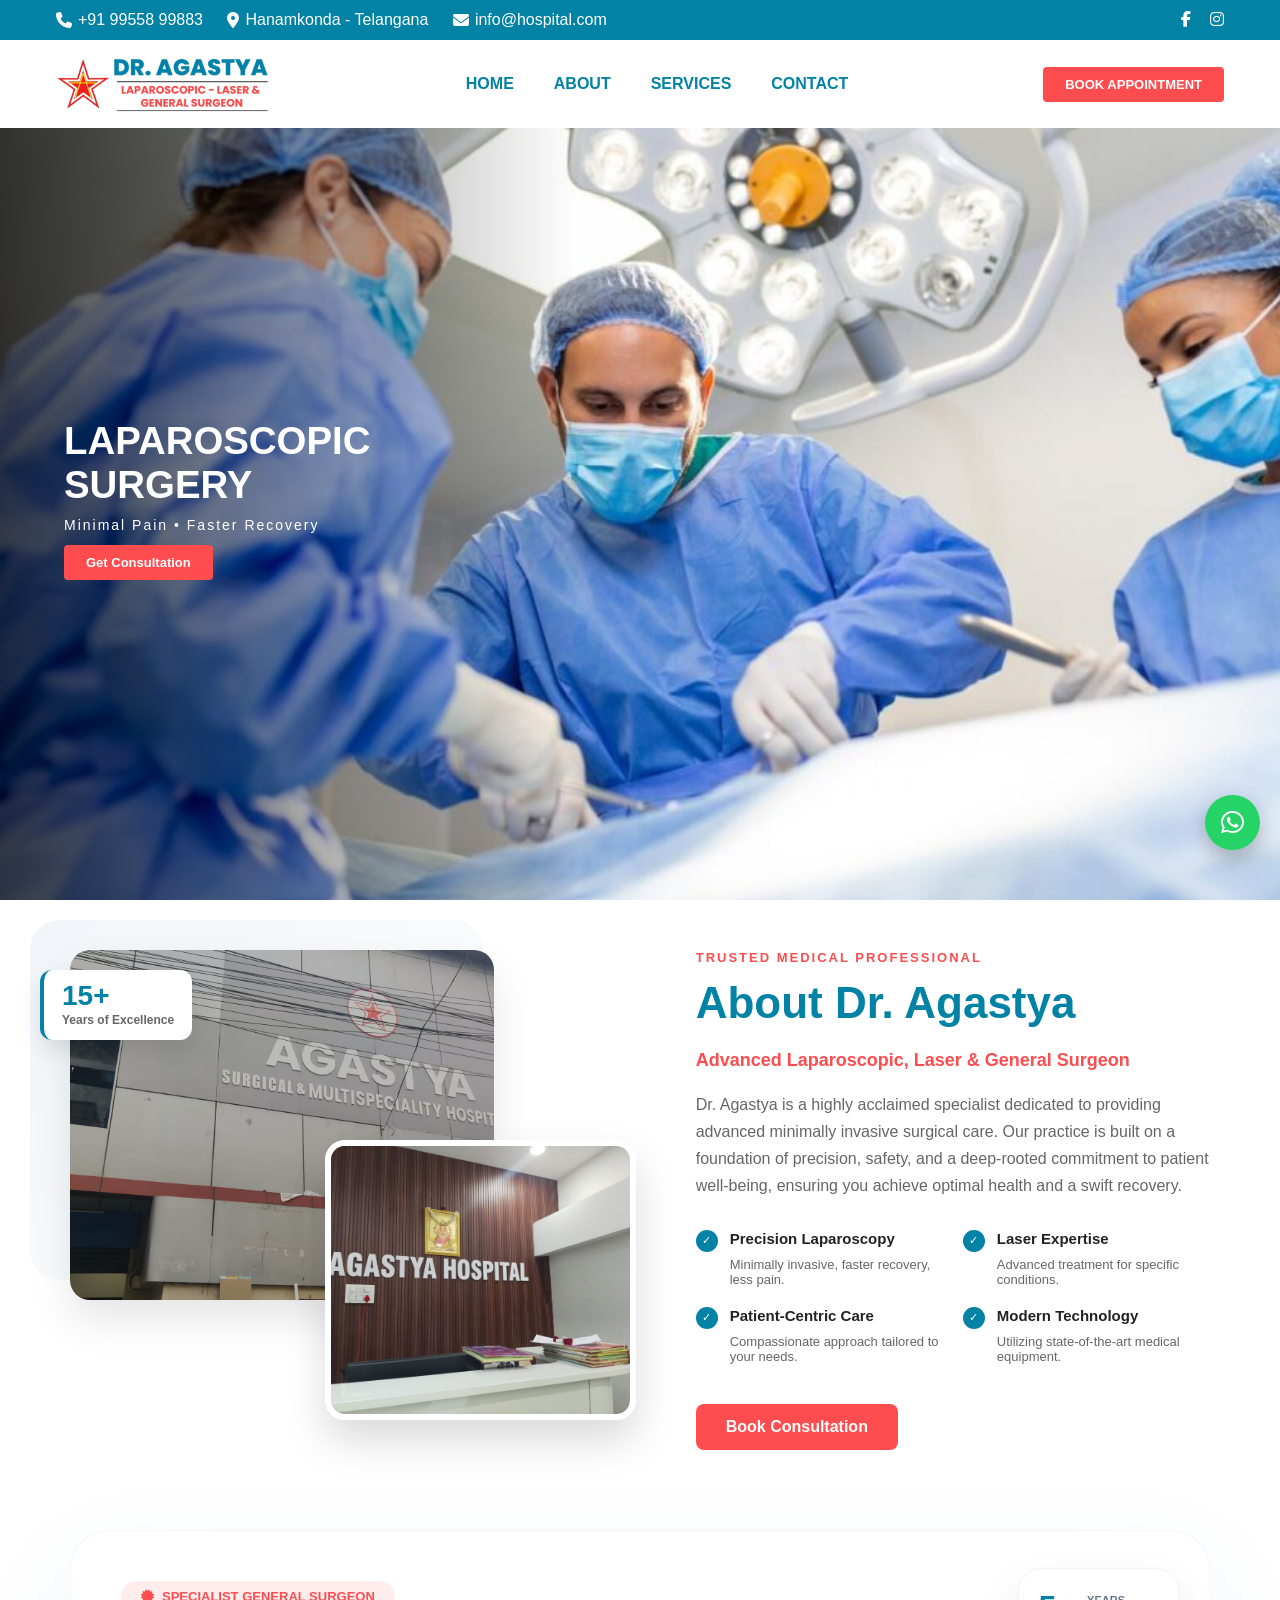
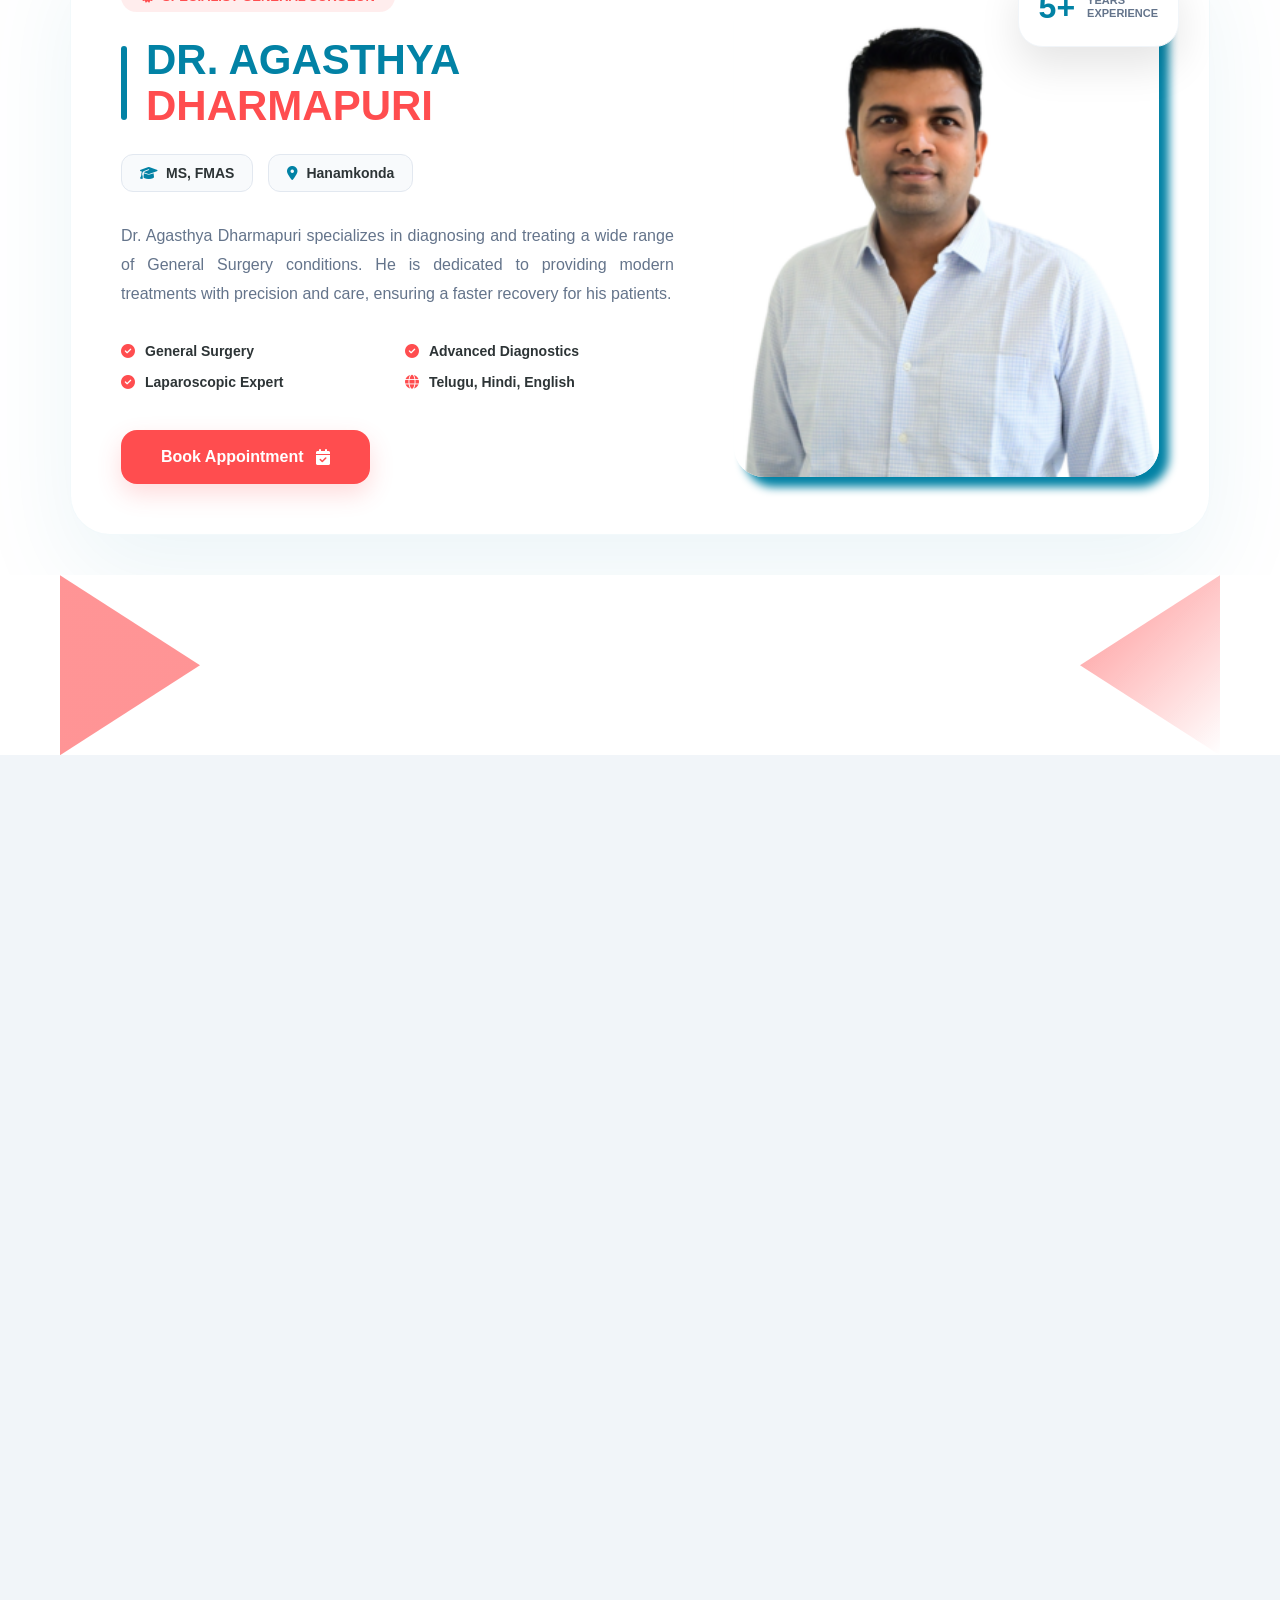
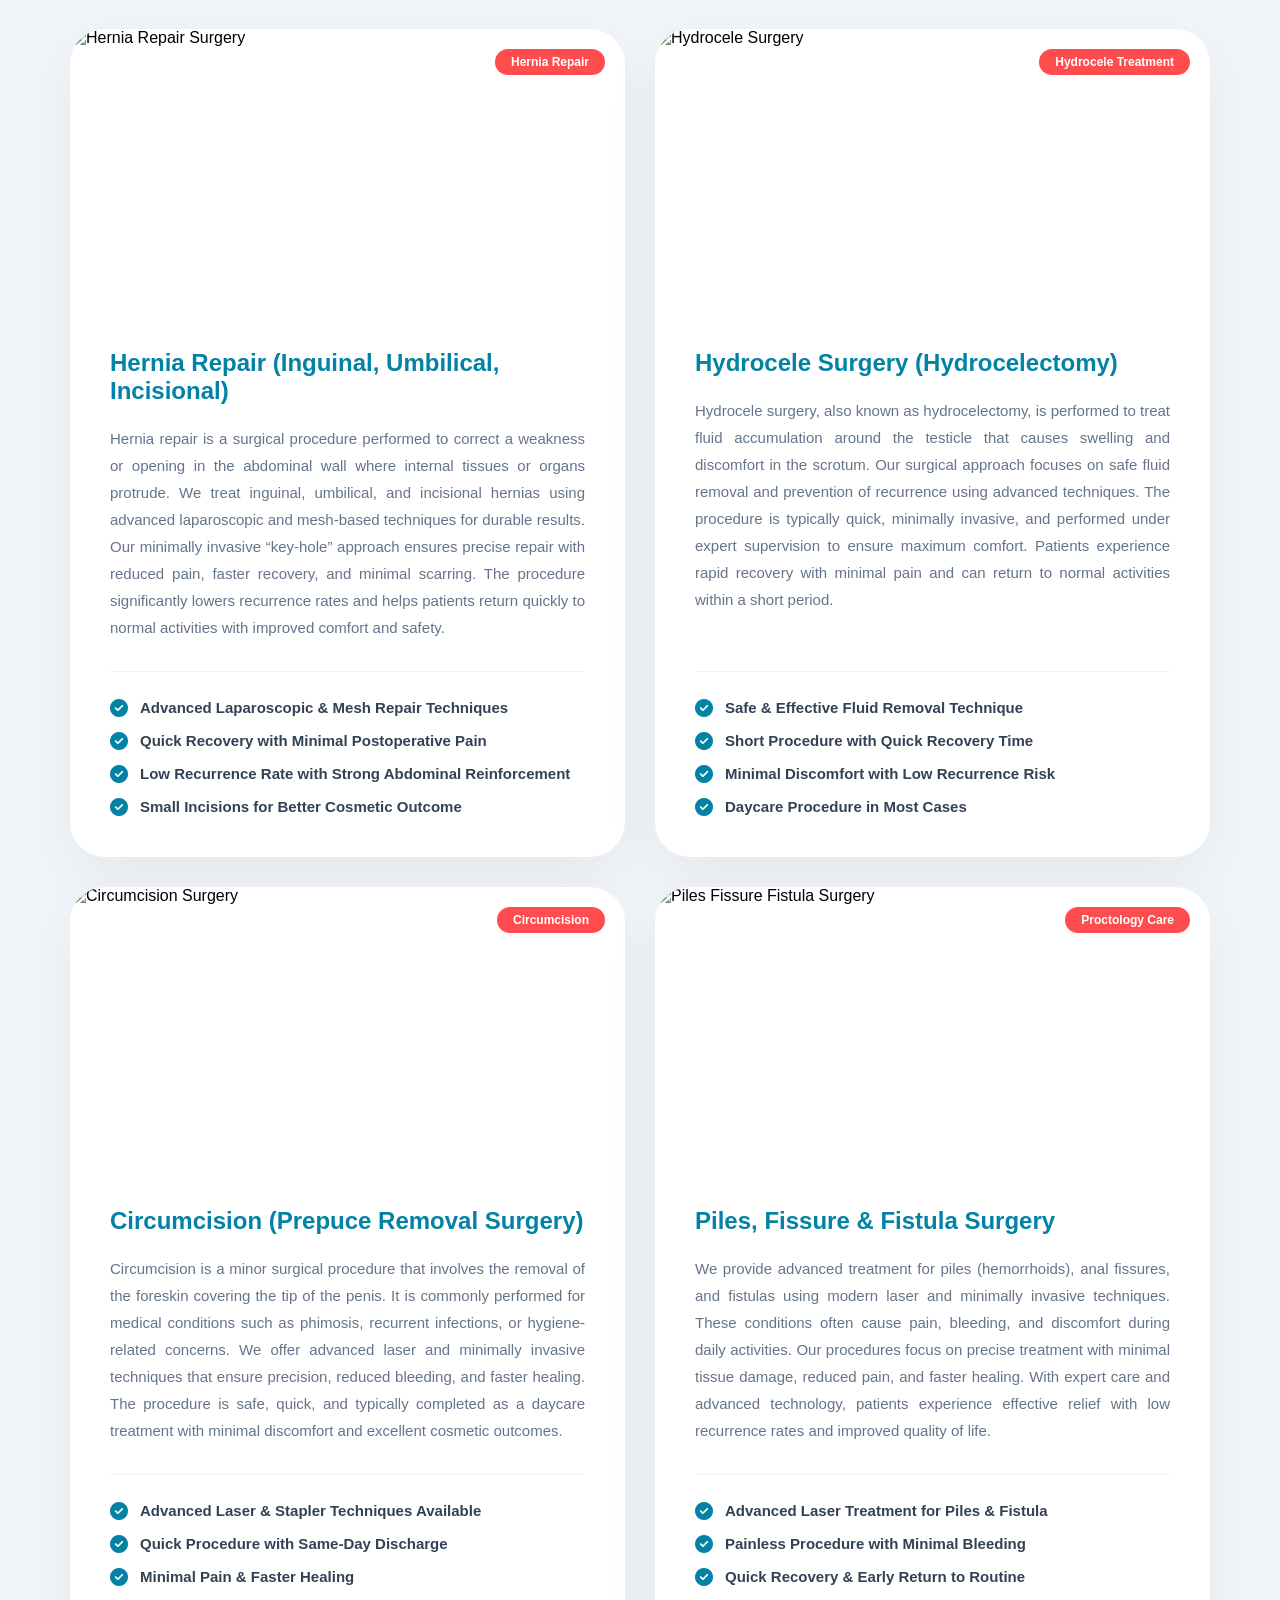
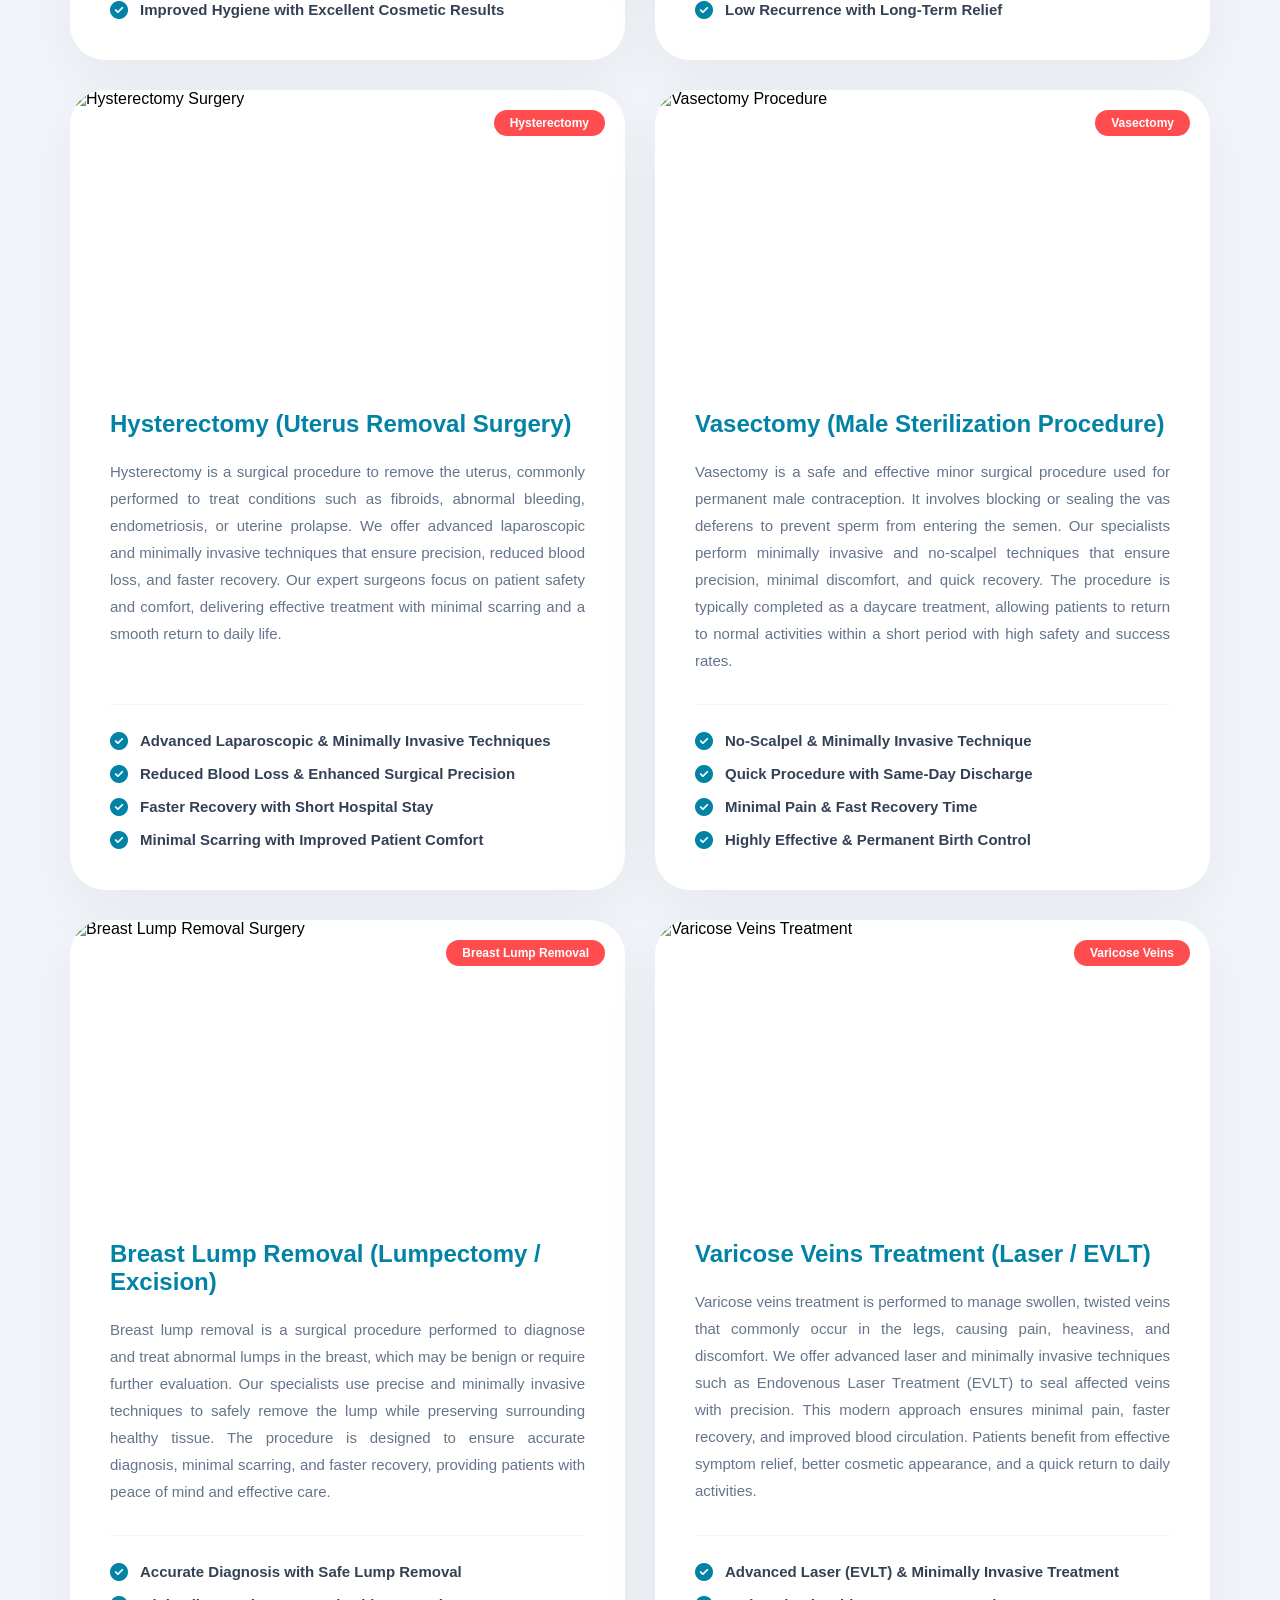
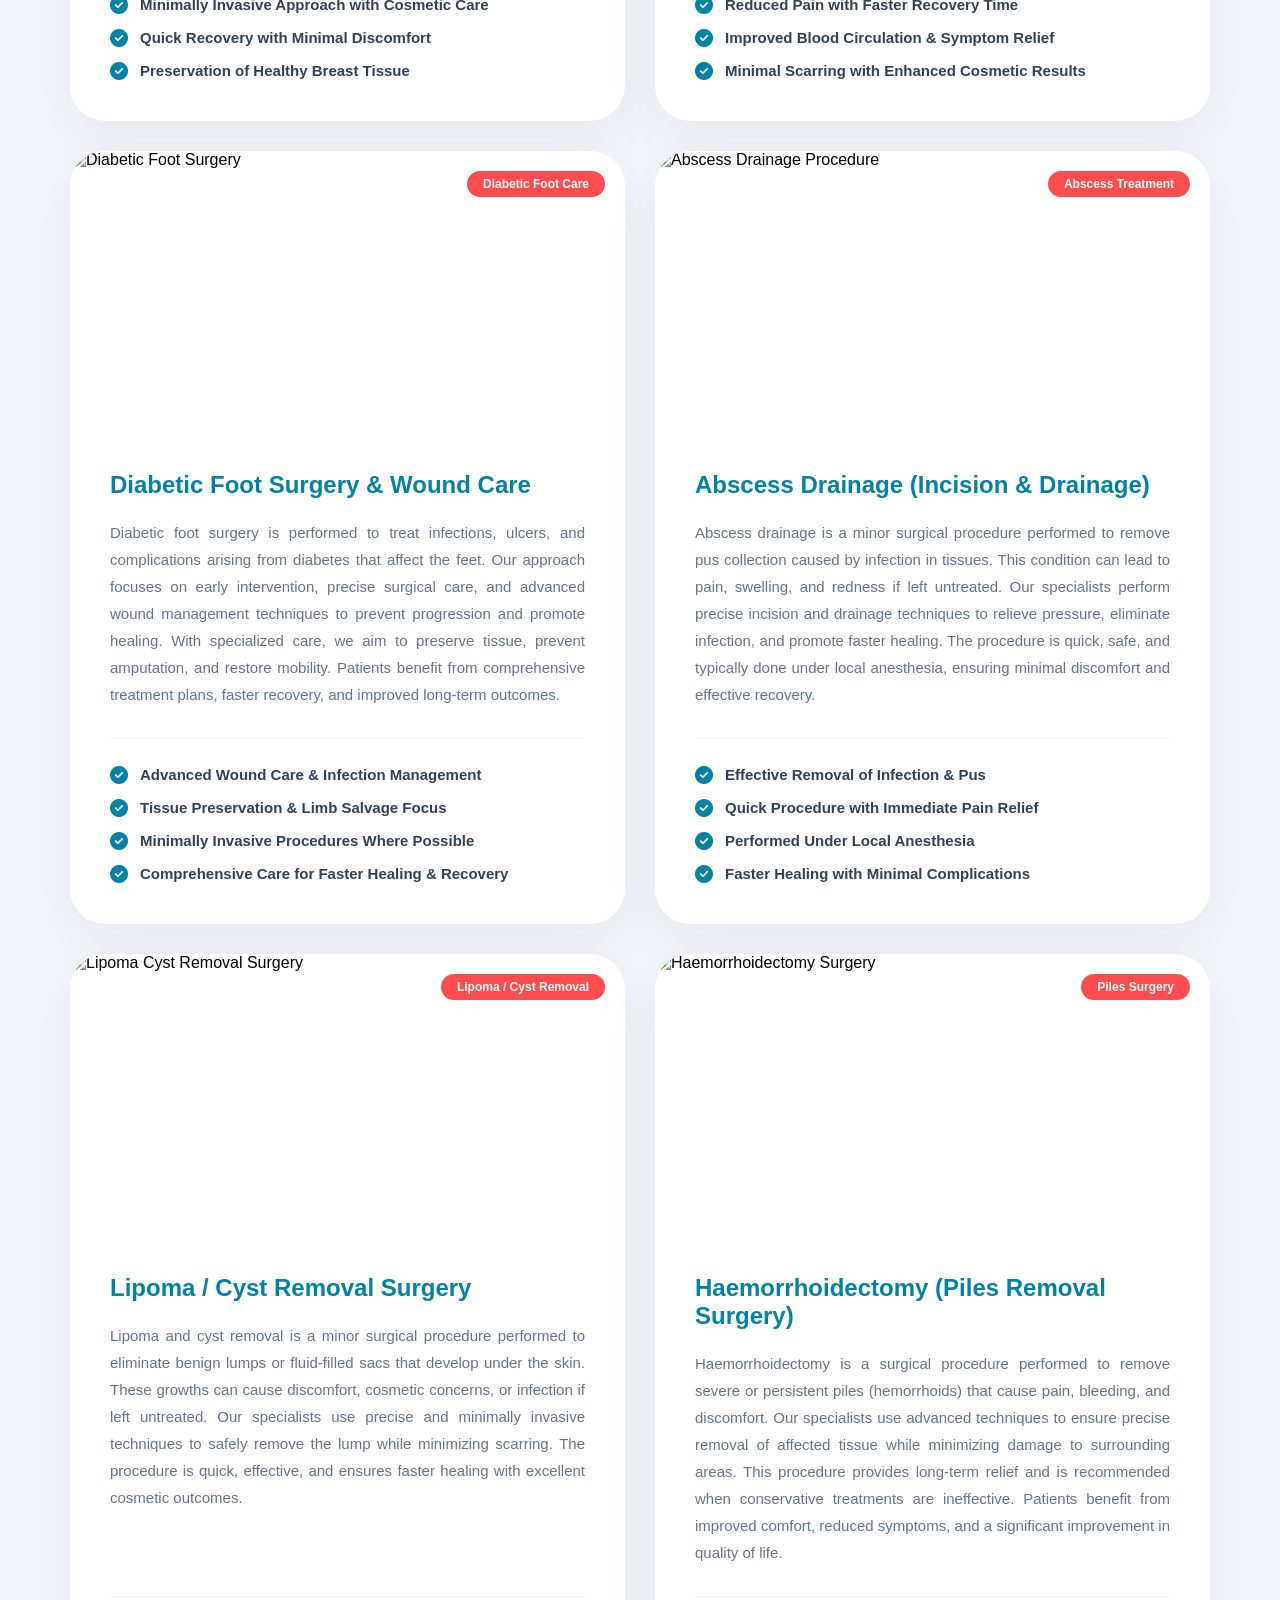
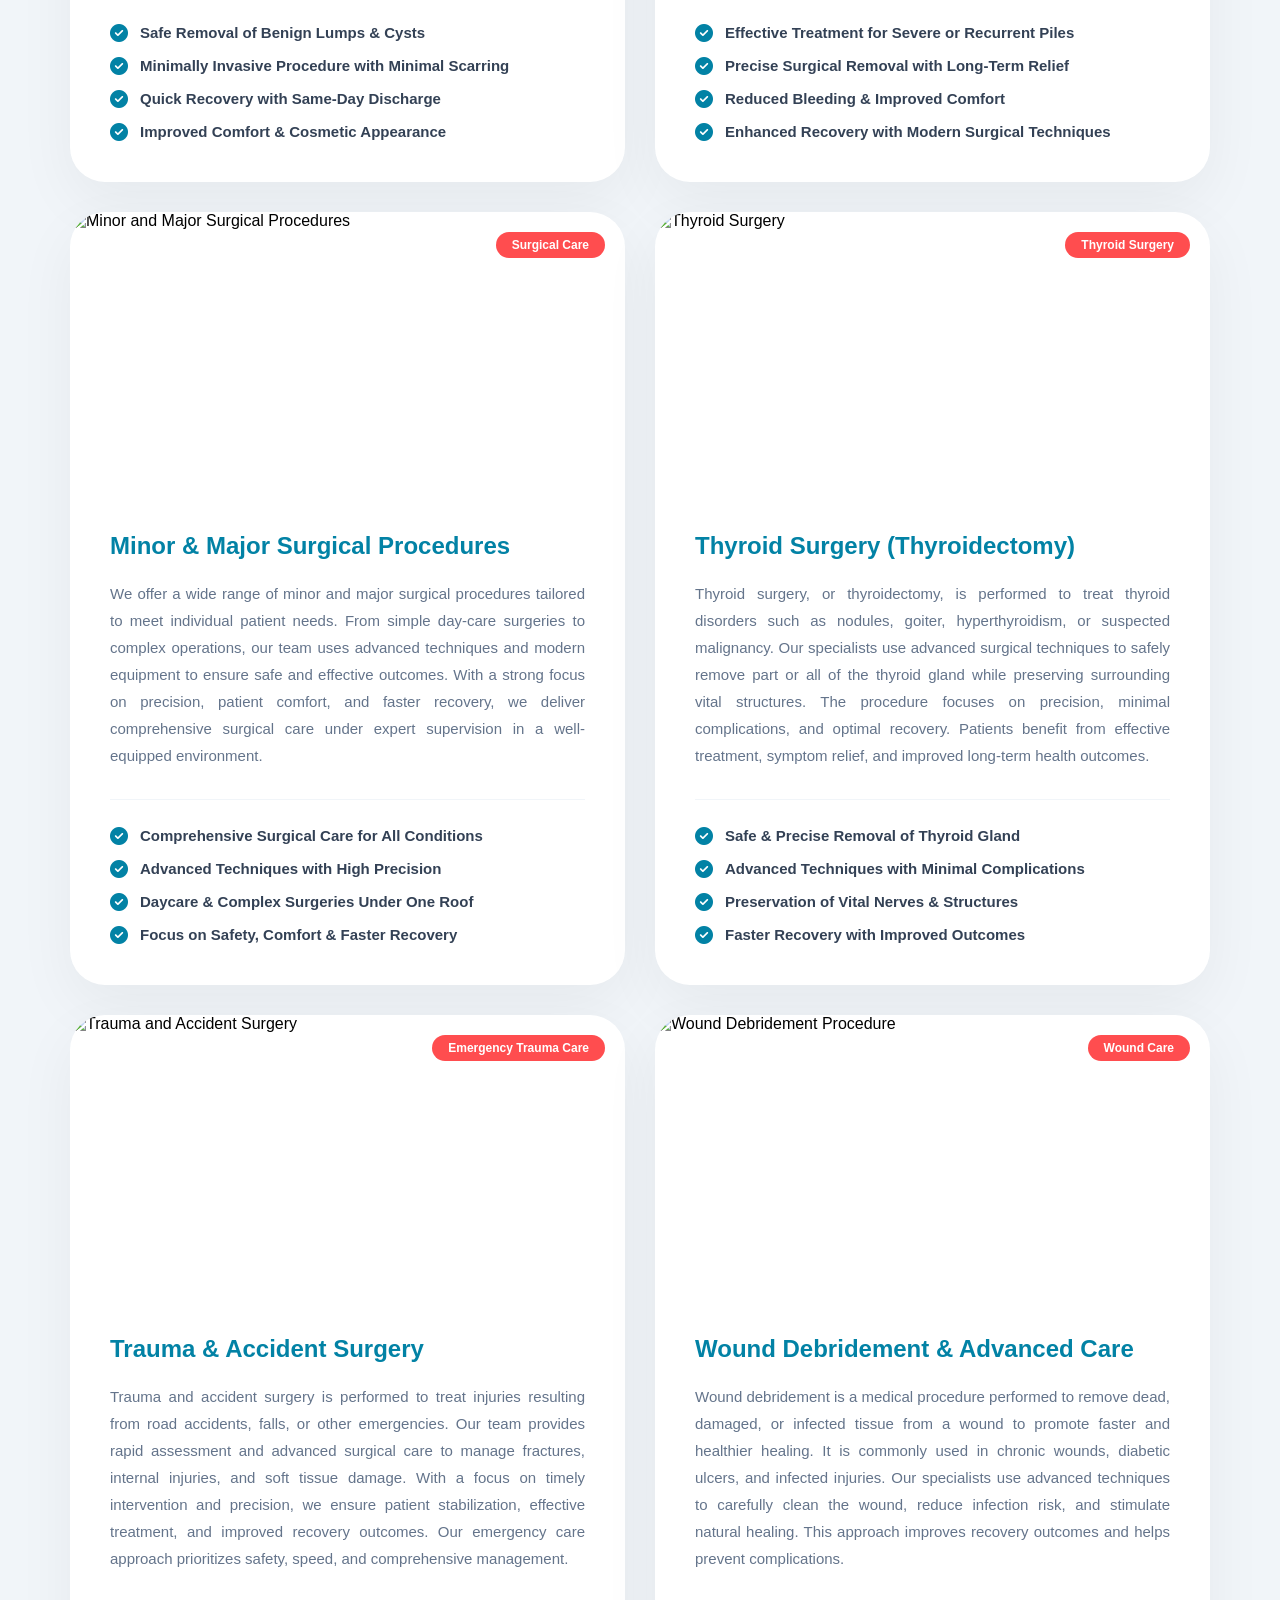
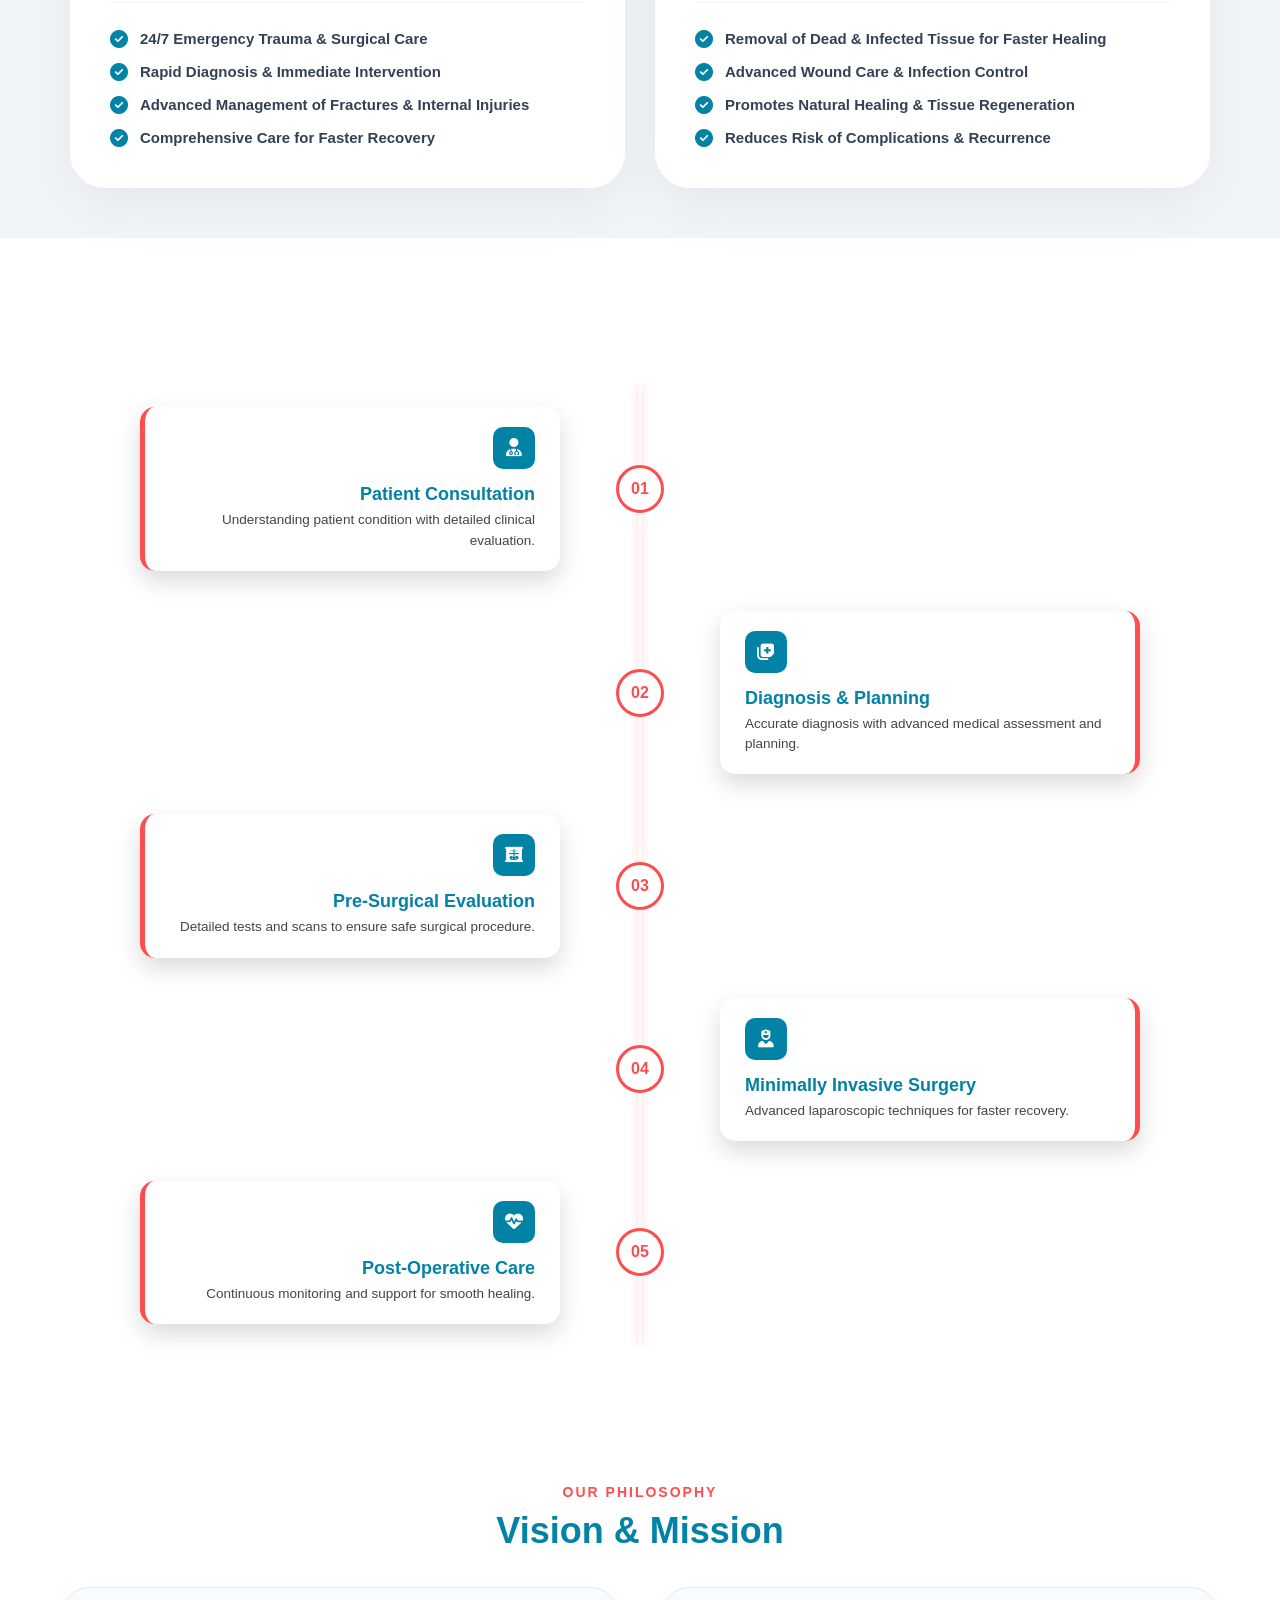
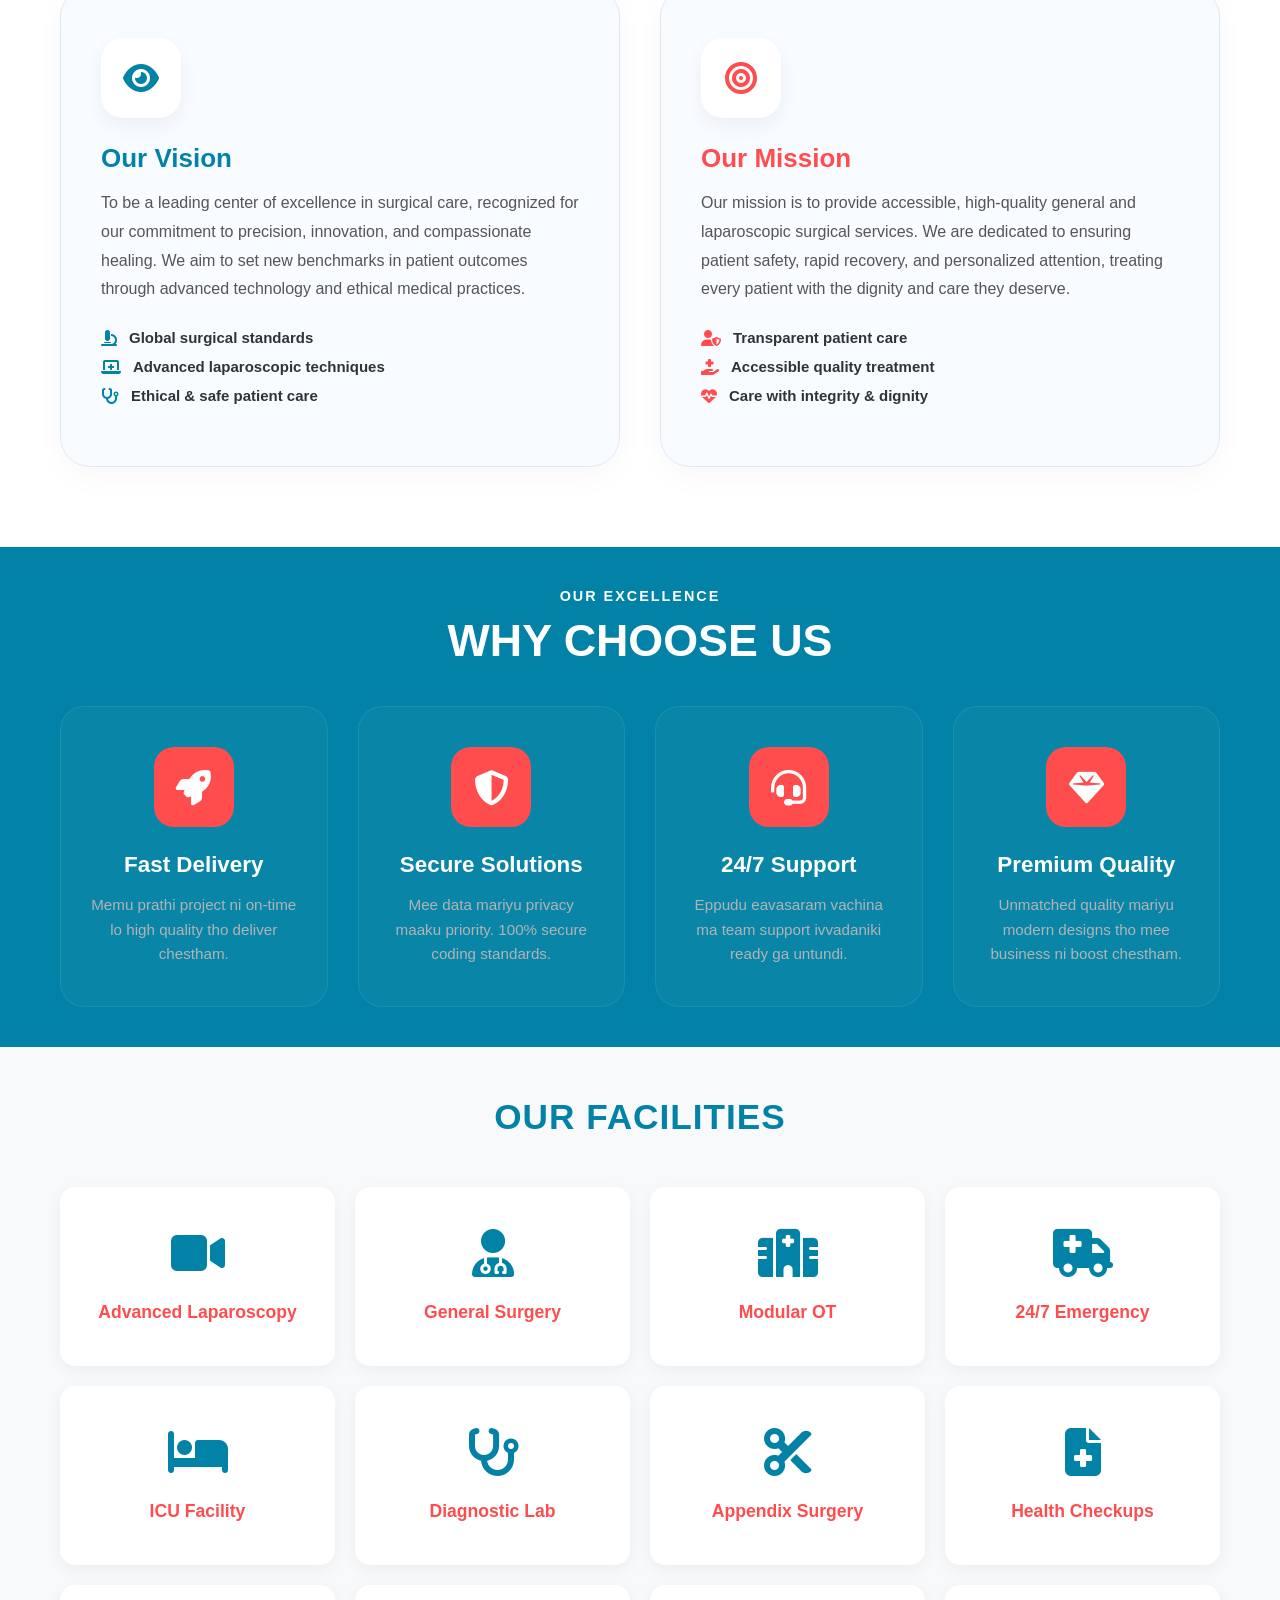
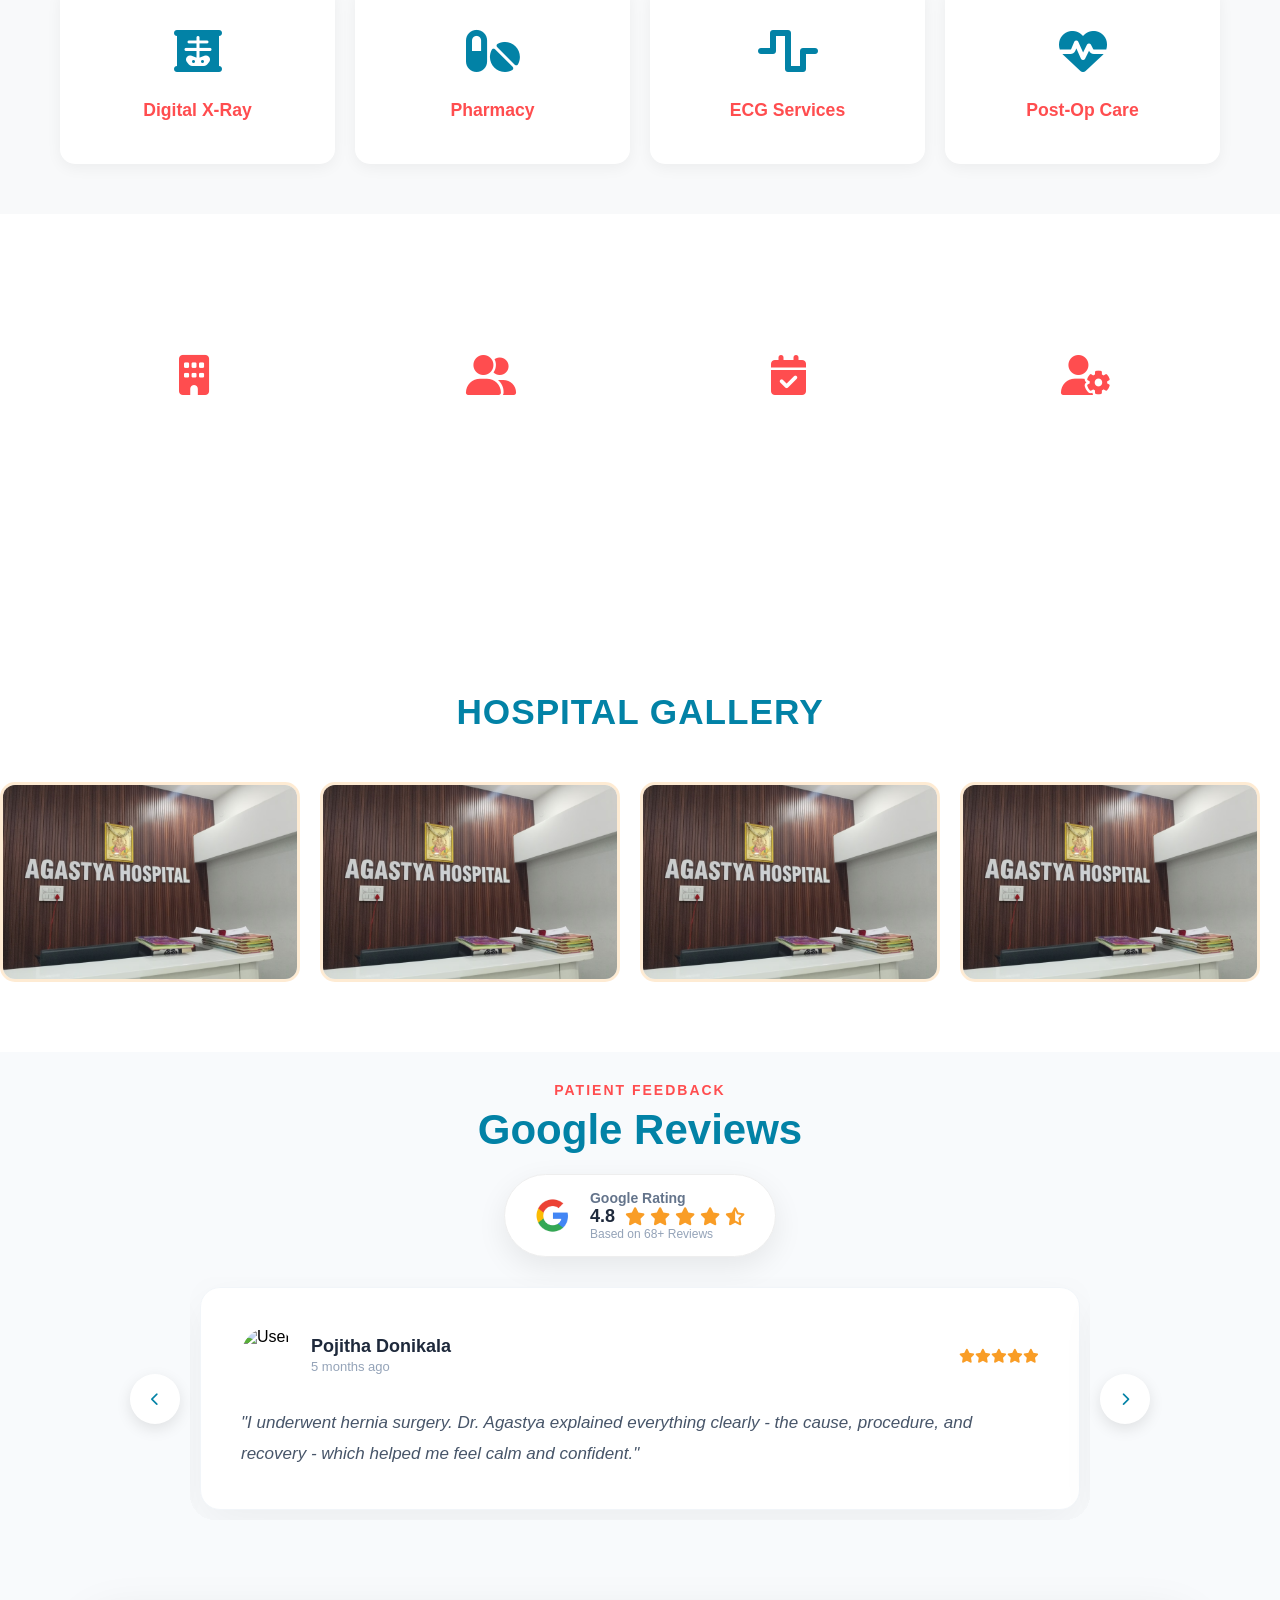
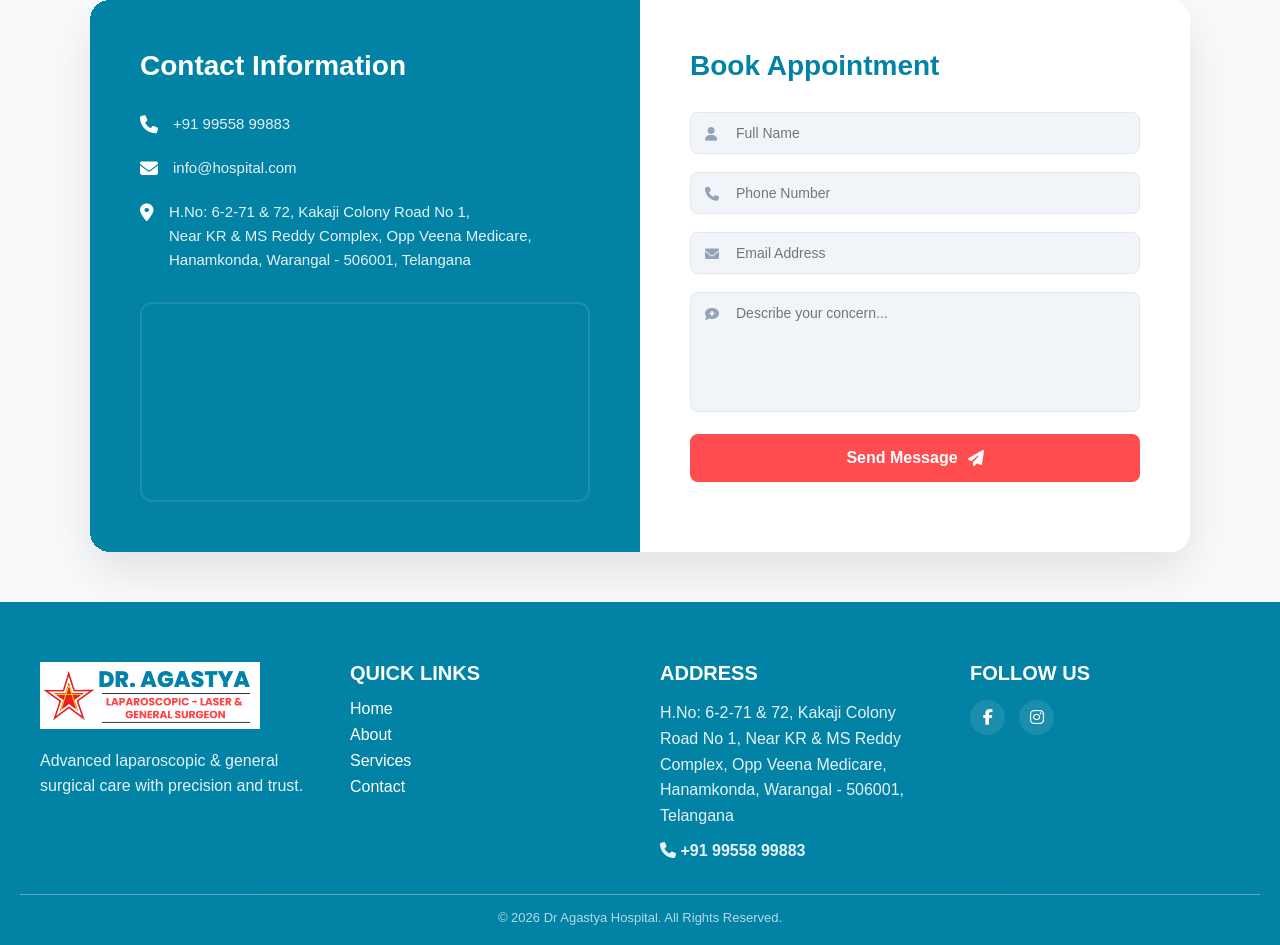
==== index.html @ 9fbda355 "agastya" ====
<!DOCTYPE html>
<html lang="en">

<head>

<meta charset="UTF-8">
<meta name="viewport" content="width=device-width, initial-scale=1.0">

<title>Dr.AGASTYA</title>
<link href="https://unpkg.com/aos@2.3.4/dist/aos.css" rel="stylesheet">
<script src="https://unpkg.com/aos@2.3.4/dist/aos.js"></script>
<link rel="icon" type="image/png" href="images/fav.png">
<link rel="stylesheet"
href="https://cdnjs.cloudflare.com/ajax/libs/font-awesome/6.5.0/css/all.min.css">

<link rel="stylesheet" href="css/index.css">

</head>

<body>
<!-- TOP BAR -->
<div class="top-bar">
  <div class="top-container">

    <div class="top-left">
      <span><i class="fa-solid fa-phone"></i> +91 99558 99883</span>
      <span><i class = "fa-solid fa-map-marker-alt"></i>Hanamkonda - Telangana</span>
      <span><i class="fa-solid fa-envelope"></i> info@hospital.com</span>
    </div>

    <div class="top-right">
      <a href="https://www.facebook.com/profile.php?id=61573266621518" target="_blank"><i class="fa-brands fa-facebook-f"></i></a>
      <a href="https://www.instagram.com/dr_agastya_surgeon/" target="_blank"><i class="fa-brands fa-instagram"></i></a>
           <!-- <a href="" target="_blank"><i class="fa-brands fa-youtube"></i></a> -->

    </div>

  </div>
</div>

<header id="navbar">

<div class="nav-container">

<!-- LOGO -->

<div class="logo">
<a href="index.html">
<img src="images/logo.png" alt="Company Logo">
</a>
</div>


<!-- NAV LINKS -->
<ul class="nav-links">

<li><a href="#home">Home</a></li>
<li><a href="#about">About</a></li>
<li><a href="#services">Services</a></li>
<li><a href="#contact">Contact</a></li>

</ul>
<a href="#contact" class="nav-cta">BOOK APPOINTMENT</a>

<!-- MOBILE MENU -->

<div class="menu-toggle">
☰
</div>


</div>

</header>

<script>

const menuToggle = document.querySelector(".menu-toggle");
const navLinks = document.querySelector(".nav-links");
const navbar = document.getElementById("navbar");

/* MOBILE MENU */
menuToggle.addEventListener("click", () => {
  navLinks.classList.toggle("active");
});

/* NAVBAR SHADOW ON SCROLL */
window.addEventListener("scroll", () => {
  if(window.scrollY > 80){
    navbar.classList.add("navbar-scrolled");
  } else {
    navbar.classList.remove("navbar-scrolled");
  }
});

</script>




<script>
AOS.init({
  duration: 1000,
  once: true,
  easing: "ease-in-out",
});
</script>










<section class="hero" id="home">

<div class="hero-slider">
<div class="hero-track">

<!-- 1 -->
<div class="hero-slide">
<img src="images/hero1.png">
<div class="hero-content">
<h1>General Surgery <br>Expert Care</h1>
<p>Safe • Advanced • Trusted Treatment</p>
<a href="#contact" class="hero-btn">Get Consultation</a>
</div>
</div>

<!-- 2 -->
<div class="hero-slide">
<img src="images/hero2.png">
<div class="hero-content">
<h1>Laparoscopic <br>Surgery</h1>
<p>Minimal Pain • Faster Recovery</p>
<a href="#contact" class="hero-btn">Get Consultation</a>
</div>
</div>

<!-- 3 -->
<div class="hero-slide">
<img src="images/hero3.png">
<div class="hero-content">
<h1>Advanced Surgical <br>Care</h1>
<p>Precision • Modern Equipment</p>
<a href="#contact" class="hero-btn">Get Consultation</a>
</div>
</div>

<!-- 4 -->
<div class="hero-slide">
<img src="images/hero4.png">
<div class="hero-content">
<h1>24/7 Surgical <br>Support</h1>
<p>Emergency • Expert Team</p>
<a href="#contact" class="hero-btn">Get Consultation</a>
</div>
</div>

<!-- CLONE -->
<div class="hero-slide">
<img src="images/hero1.png">
</div>

</div>
</div>

</section>


<script>
const track = document.querySelector(".hero-track");
const slides = document.querySelectorAll(".hero-slide");

let index = 0;

function slideHero() {

  index++;

  track.style.transition = "transform 0.7s ease";
  track.style.transform = `translateX(-${index * 100}%)`;

  slides.forEach(s => s.classList.remove("active"));

  if(index === slides.length - 1){

    slides[0].classList.add("active");

    setTimeout(() => {
      track.style.transition = "none";
      track.style.transform = "translateX(0)";
      index = 0;
    }, 700);

  } else {
    slides[index].classList.add("active");
  }
}

slides[0].classList.add("active");

setInterval(slideHero, 4000);
</script>









<section class="premium-about-section" id="about">
  <div class="p-about-container">
    
    <div class="about-visuals-grid" data-aos="fade-right">
      
      <div class="primary-photo-box" data-aos="zoom-in" data-aos-delay="200">
        <img src="images/hospital.png" alt="Dr Agastya in operation theatre" class="primary-photo">
        <div class="experience-bubble" data-aos="fade-up" data-aos-delay="600">
          <strong>15+</strong>
          <span>Years of Excellence</span>
        </div>
      </div>
      
      <div class="secondary-photo-box" data-aos="fade-left" data-aos-delay="400">
        <img src="images/hospital1.png" alt="Dr Agastya consulting patient" class="secondary-photo">
        <div class="accent-border"></div>
      </div>
      
      <div class="creative-bg-shape"></div>

    </div>

    <div class="about-premium-content" data-aos="fade-left">
      
      <h6 class="section-top-title" data-aos="fade-up">Trusted Medical Professional</h6>
      <h2 data-aos="fade-up" data-aos-delay="100">
        About Dr. Agastya</span>
      </h2>
      
      <h4 class="doctor-specialization" data-aos="fade-up" data-aos-delay="200">
        Advanced Laparoscopic, Laser & General Surgeon
      </h4>
      
      <p class="doctor-bio" data-aos="fade-up" data-aos-delay="300">
        Dr. Agastya is a highly acclaimed specialist dedicated to providing advanced minimally invasive surgical care. Our practice is built on a foundation of precision, safety, and a deep-rooted commitment to patient well-being, ensuring you achieve optimal health and a swift recovery.
      </p>
      
      <ul class="specialized-points" data-aos="fade-up" data-aos-delay="400">
        <li>
          <span class="p-icon">✓</span>
          <div class="p-text">
            <h5>Precision Laparoscopy</h5>
            <p>Minimally invasive, faster recovery, less pain.</p>
          </div>
        </li>
        <li>
          <span class="p-icon">✓</span>
          <div class="p-text">
            <h5>Laser Expertise</h5>
            <p>Advanced treatment for specific conditions.</p>
          </div>
        </li>
        <li>
          <span class="p-icon">✓</span>
          <div class="p-text">
            <h5>Patient-Centric Care</h5>
            <p>Compassionate approach tailored to your needs.</p>
          </div>
        </li>
        <li>
          <span class="p-icon">✓</span>
          <div class="p-text">
            <h5>Modern Technology</h5>
            <p>Utilizing state-of-the-art medical equipment.</p>
          </div>
        </li>
      </ul>
      
      <div class="action-buttons" data-aos="fade-up" data-aos-delay="500">
        <a href="#contact" class="btn-primary-about">Book Consultation</a>
        <!-- <a href="tel:+910000000000" class="btn-secondary-about">Call Clinic</a> -->
      </div>

    </div>

  </div>
</section>








<section class="premium-about-section" id="about">
  <div class="doc-container">
    <div class="premium-doc-card" data-aos="fade-up">
      
      <div class="doc-content-area">
        <div class="badge-wrapper">
          <span class="premium-tag">
            <i class="fas fa-certificate"></i> Specialist General Surgeon
          </span>
        </div>
        
        <h2 class="doc-name-title">
          Dr. Agasthya <br><span>Dharmapuri</span>
        </h2>
        
        <div class="doc-meta-info">
          <div class="meta-capsule">
            <i class="fas fa-graduation-cap"></i> MS, FMAS
          </div>
          <div class="meta-capsule">
            <i class="fas fa-map-marker-alt"></i> Hanamkonda
          </div>
        </div>

        <p class="doc-description">
          Dr. Agasthya Dharmapuri specializes in diagnosing and treating a wide range of General Surgery conditions. He is dedicated to providing modern treatments with precision and care, ensuring a faster recovery for his patients.
        </p>

        <div class="doc-features-grid">
          <div class="feature-item"><i class="fas fa-check-circle"></i> General Surgery</div>
          <div class="feature-item"><i class="fas fa-check-circle"></i> Advanced Diagnostics</div>
          <div class="feature-item"><i class="fas fa-check-circle"></i> Laparoscopic Expert</div>
          <div class="feature-item"><i class="fas fa-globe"></i> Telugu, Hindi, English</div>
        </div>

        <div class="cta-wrapper">
          <a href="#contact" class="btn-premium-book">
            Book Appointment <i class="fas fa-calendar-check"></i>
          </a>
        </div>
      </div>

      <div class="doc-image-area">
        <div class="floating-experience">
          <span class="exp-number">5+</span>
          <span class="exp-text">Years<br>Experience</span>
        </div>
        <div class="image-inner">
          <img src="images/doctor.png" alt="Dr. Agasthya Dharmapuri" class="main-doc-img">
        </div>
      </div>

    </div>
  </div>
</section>





<section class="arrow-banner">

<div class="arrow-content">
<h2>General & Laparoscopic Surgery</h2>
<p>Precision surgical care with advanced minimally invasive techniques.</p>
</div>

</section>


<section class="services-modern-section" id="services">
  <div class="container">
    
    <div class="main-header-center" data-aos="fade-down">
   
    </div>

    <div class="services-cards-grid">


      <!-- 1 -->
      <div class="service-card-item" data-aos="fade-up">
        <div class="card-image">
          <img src="images/ser1.png" alt="Appendix Surgery">
          <div class="img-badge">Appendix  Surgery</div>
        </div>
        <div class="card-content">
          <h3>Appendix Surgery (Appendectomy)</h3>
          <p class="description">
            Appendix surgery, or appendectomy, is the surgical removal of the appendix when it becomes inflamed or infected. We specialize in laparoscopic (keyhole) surgery, which uses small incisions and a camera for high precision. This modern approach ensures minimal tissue trauma, significantly reduces the risk of post-operative infections, and allows patients to return to their normal daily routine much faster than traditional open surgery methods.
          </p>
          
          <div class="points-list">
            <div class="point-row">
              <i class="fas fa-check-circle"></i>
              <span>Laparoscopic & Open Surgical Options</span>
            </div>
            <div class="point-row">
              <i class="fas fa-check-circle"></i>
              <span>Minimal Post-Operative Pain & Scarring</span>
            </div>
            <div class="point-row">
              <i class="fas fa-check-circle"></i>
              <span>Faster Recovery and Quick Hospital Discharge</span>
            </div>
            <div class="point-row">
              <i class="fas fa-check-circle"></i>
              <span>Comprehensive Post-Surgery Care & Follow-up</span>
            </div>
          </div>
        </div>
      </div>




<!-- 2 -->


      <div class="service-card-item" data-aos="fade-up" data-aos-delay="200">
        <div class="card-image">
          <img src="images/ser2.png" alt="Gallbladder Surgery">
          <div class="img-badge">Gallbladder Removal</div>
        </div>
        <div class="card-content">
          <h3>Gallbladder Removal (Cholecystectomy)</h3>
          <p class="description">
            Cholecystectomy is the surgical procedure to remove the gallbladder, primarily used to treat symptomatic gallstones and biliary conditions. Using advanced laparoscopic technology, we perform "Key-hole" surgery that offers superior precision. Our surgeons ensure safe duct identification and removal with minimal blood loss. This procedure is highly effective in providing permanent relief from gallbladder pain and digestive issues with a very high success rate and safety profile.
          </p>
          
          <div class="points-list">
            <div class="point-row">
              <i class="fas fa-check-circle"></i>
              <span>Advanced 4K Laparoscopic Visualization</span>
            </div>
            <div class="point-row">
              <div class="icon-wrap"><i class="fas fa-check-circle"></i></div>
              <span>Same-Day or 24-Hour Discharge Possible</span>
            </div>
            <div class="point-row">
              <i class="fas fa-check-circle"></i>
              <span>Highly Precise Gallstone Clearance</span>
            </div>
            <div class="point-row">
              <i class="fas fa-check-circle"></i>
              <span>Minimal Incisions for Superior Cosmetic Results</span>
            </div>
          </div>
        </div>
      </div>






<!-- 3 -->
      
     <div class="service-card-item" data-aos="fade-up" data-aos-delay="200">
  
  <div class="card-image">
    <img src="images/ser3.png" alt="Hernia Repair Surgery">
    <div class="img-badge">Hernia Repair</div>
  </div>

  <div class="card-content">
    
    <h3>Hernia Repair (Inguinal, Umbilical, Incisional)</h3>

    <p class="description">
      Hernia repair is a surgical procedure performed to correct a weakness or opening in the abdominal wall where internal tissues or organs protrude. We treat inguinal, umbilical, and incisional hernias using advanced laparoscopic and mesh-based techniques for durable results. Our minimally invasive “key-hole” approach ensures precise repair with reduced pain, faster recovery, and minimal scarring. The procedure significantly lowers recurrence rates and helps patients return quickly to normal activities with improved comfort and safety.
    </p>
    
    <div class="points-list">

      <div class="point-row">
        <i class="fas fa-check-circle"></i>
        <span>Advanced Laparoscopic & Mesh Repair Techniques</span>
      </div>

      <div class="point-row">
        <i class="fas fa-check-circle"></i>
        <span>Quick Recovery with Minimal Postoperative Pain</span>
      </div>

      <div class="point-row">
        <i class="fas fa-check-circle"></i>
        <span>Low Recurrence Rate with Strong Abdominal Reinforcement</span>
      </div>

      <div class="point-row">
        <i class="fas fa-check-circle"></i>
        <span>Small Incisions for Better Cosmetic Outcome</span>
      </div>

    </div>

  </div>
</div>






<!-- 4 -->
      
   <div class="service-card-item" data-aos="fade-up" data-aos-delay="200">
  
  <div class="card-image">
    <img src="images/ser4.png" alt="Hydrocele Surgery">
    <div class="img-badge">Hydrocele Treatment</div>
  </div>

  <div class="card-content">
    
    <h3>Hydrocele Surgery (Hydrocelectomy)</h3>

    <p class="description">
      Hydrocele surgery, also known as hydrocelectomy, is performed to treat fluid accumulation around the testicle that causes swelling and discomfort in the scrotum. Our surgical approach focuses on safe fluid removal and prevention of recurrence using advanced techniques. The procedure is typically quick, minimally invasive, and performed under expert supervision to ensure maximum comfort. Patients experience rapid recovery with minimal pain and can return to normal activities within a short period.
    </p>
    
    <div class="points-list">

      <div class="point-row">
        <i class="fas fa-check-circle"></i>
        <span>Safe & Effective Fluid Removal Technique</span>
      </div>

      <div class="point-row">
        <i class="fas fa-check-circle"></i>
        <span>Short Procedure with Quick Recovery Time</span>
      </div>

      <div class="point-row">
        <i class="fas fa-check-circle"></i>
        <span>Minimal Discomfort with Low Recurrence Risk</span>
      </div>

      <div class="point-row">
        <i class="fas fa-check-circle"></i>
        <span>Daycare Procedure in Most Cases</span>
      </div>

    </div>

  </div>
</div>







<!-- 5 -->
   <div class="service-card-item" data-aos="fade-up" data-aos-delay="200">
  
  <div class="card-image">
    <img src="images/ser5.png" alt="Circumcision Surgery">
    <div class="img-badge">Circumcision</div>
  </div>

  <div class="card-content">
    
    <h3>Circumcision (Prepuce Removal Surgery)</h3>

    <p class="description">
      Circumcision is a minor surgical procedure that involves the removal of the foreskin covering the tip of the penis. It is commonly performed for medical conditions such as phimosis, recurrent infections, or hygiene-related concerns. We offer advanced laser and minimally invasive techniques that ensure precision, reduced bleeding, and faster healing. The procedure is safe, quick, and typically completed as a daycare treatment with minimal discomfort and excellent cosmetic outcomes.
    </p>
    
    <div class="points-list">

      <div class="point-row">
        <i class="fas fa-check-circle"></i>
        <span>Advanced Laser & Stapler Techniques Available</span>
      </div>

      <div class="point-row">
        <i class="fas fa-check-circle"></i>
        <span>Quick Procedure with Same-Day Discharge</span>
      </div>

      <div class="point-row">
        <i class="fas fa-check-circle"></i>
        <span>Minimal Pain & Faster Healing</span>
      </div>

      <div class="point-row">
        <i class="fas fa-check-circle"></i>
        <span>Improved Hygiene with Excellent Cosmetic Results</span>
      </div>

    </div>

  </div>
</div>







      <!-- 6 -->
      
     <div class="service-card-item" data-aos="fade-up" data-aos-delay="200">
  
  <div class="card-image">
    <img src="images/ser6.png" alt="Piles Fissure Fistula Surgery">
    <div class="img-badge">Proctology Care</div>
  </div>

  <div class="card-content">
    
    <h3>Piles, Fissure & Fistula Surgery</h3>

    <p class="description">
      We provide advanced treatment for piles (hemorrhoids), anal fissures, and fistulas using modern laser and minimally invasive techniques. These conditions often cause pain, bleeding, and discomfort during daily activities. Our procedures focus on precise treatment with minimal tissue damage, reduced pain, and faster healing. With expert care and advanced technology, patients experience effective relief with low recurrence rates and improved quality of life.
    </p>
    
    <div class="points-list">

      <div class="point-row">
        <i class="fas fa-check-circle"></i>
        <span>Advanced Laser Treatment for Piles & Fistula</span>
      </div>

      <div class="point-row">
        <i class="fas fa-check-circle"></i>
        <span>Painless Procedure with Minimal Bleeding</span>
      </div>

      <div class="point-row">
        <i class="fas fa-check-circle"></i>
        <span>Quick Recovery & Early Return to Routine</span>
      </div>

      <div class="point-row">
        <i class="fas fa-check-circle"></i>
        <span>Low Recurrence with Long-Term Relief</span>
      </div>

    </div>

  </div>
</div>





<!-- 7 -->



   <div class="service-card-item" data-aos="fade-up" data-aos-delay="200">
  
  <div class="card-image">
    <img src="images/ser7.png" alt="Hysterectomy Surgery">
    <div class="img-badge">Hysterectomy</div>
  </div>

  <div class="card-content">
    
    <h3>Hysterectomy (Uterus Removal Surgery)</h3>

    <p class="description">
      Hysterectomy is a surgical procedure to remove the uterus, commonly performed to treat conditions such as fibroids, abnormal bleeding, endometriosis, or uterine prolapse. We offer advanced laparoscopic and minimally invasive techniques that ensure precision, reduced blood loss, and faster recovery. Our expert surgeons focus on patient safety and comfort, delivering effective treatment with minimal scarring and a smooth return to daily life.
    </p>
    
    <div class="points-list">

      <div class="point-row">
        <i class="fas fa-check-circle"></i>
        <span>Advanced Laparoscopic & Minimally Invasive Techniques</span>
      </div>

      <div class="point-row">
        <i class="fas fa-check-circle"></i>
        <span>Reduced Blood Loss & Enhanced Surgical Precision</span>
      </div>

      <div class="point-row">
        <i class="fas fa-check-circle"></i>
        <span>Faster Recovery with Short Hospital Stay</span>
      </div>

      <div class="point-row">
        <i class="fas fa-check-circle"></i>
        <span>Minimal Scarring with Improved Patient Comfort</span>
      </div>

    </div>

  </div>
</div>





<!-- 8 -->
      
      <div class="service-card-item" data-aos="fade-up" data-aos-delay="200">
  
  <div class="card-image">
    <img src="images/ser8.png" alt="Vasectomy Procedure">
    <div class="img-badge">Vasectomy</div>
  </div>

  <div class="card-content">
    
    <h3>Vasectomy (Male Sterilization Procedure)</h3>

    <p class="description">
      Vasectomy is a safe and effective minor surgical procedure used for permanent male contraception. It involves blocking or sealing the vas deferens to prevent sperm from entering the semen. Our specialists perform minimally invasive and no-scalpel techniques that ensure precision, minimal discomfort, and quick recovery. The procedure is typically completed as a daycare treatment, allowing patients to return to normal activities within a short period with high safety and success rates.
    </p>
    
    <div class="points-list">

      <div class="point-row">
        <i class="fas fa-check-circle"></i>
        <span>No-Scalpel & Minimally Invasive Technique</span>
      </div>

      <div class="point-row">
        <i class="fas fa-check-circle"></i>
        <span>Quick Procedure with Same-Day Discharge</span>
      </div>

      <div class="point-row">
        <i class="fas fa-check-circle"></i>
        <span>Minimal Pain & Fast Recovery Time</span>
      </div>

      <div class="point-row">
        <i class="fas fa-check-circle"></i>
        <span>Highly Effective & Permanent Birth Control</span>
      </div>

    </div>

  </div>
</div>





<!-- 9 -->
      
      
      <div class="service-card-item" data-aos="fade-up" data-aos-delay="200">
  
  <div class="card-image">
    <img src="images/ser9.png" alt="Breast Lump Removal Surgery">
    <div class="img-badge">Breast Lump Removal</div>
  </div>

  <div class="card-content">
    
    <h3>Breast Lump Removal (Lumpectomy / Excision)</h3>

    <p class="description">
      Breast lump removal is a surgical procedure performed to diagnose and treat abnormal lumps in the breast, which may be benign or require further evaluation. Our specialists use precise and minimally invasive techniques to safely remove the lump while preserving surrounding healthy tissue. The procedure is designed to ensure accurate diagnosis, minimal scarring, and faster recovery, providing patients with peace of mind and effective care.
    </p>
    
    <div class="points-list">

      <div class="point-row">
        <i class="fas fa-check-circle"></i>
        <span>Accurate Diagnosis with Safe Lump Removal</span>
      </div>

      <div class="point-row">
        <i class="fas fa-check-circle"></i>
        <span>Minimally Invasive Approach with Cosmetic Care</span>
      </div>

      <div class="point-row">
        <i class="fas fa-check-circle"></i>
        <span>Quick Recovery with Minimal Discomfort</span>
      </div>

      <div class="point-row">
        <i class="fas fa-check-circle"></i>
        <span>Preservation of Healthy Breast Tissue</span>
      </div>

    </div>

  </div>
</div>






<!-- 10 -->

      
      <div class="service-card-item" data-aos="fade-up" data-aos-delay="200">
  
  <div class="card-image">
    <img src="images/ser10.png" alt="Varicose Veins Treatment">
    <div class="img-badge">Varicose Veins</div>
  </div>

  <div class="card-content">
    
    <h3>Varicose Veins Treatment (Laser / EVLT)</h3>

    <p class="description">
      Varicose veins treatment is performed to manage swollen, twisted veins that commonly occur in the legs, causing pain, heaviness, and discomfort. We offer advanced laser and minimally invasive techniques such as Endovenous Laser Treatment (EVLT) to seal affected veins with precision. This modern approach ensures minimal pain, faster recovery, and improved blood circulation. Patients benefit from effective symptom relief, better cosmetic appearance, and a quick return to daily activities.
    </p>
    
    <div class="points-list">

      <div class="point-row">
        <i class="fas fa-check-circle"></i>
        <span>Advanced Laser (EVLT) & Minimally Invasive Treatment</span>
      </div>

      <div class="point-row">
        <i class="fas fa-check-circle"></i>
        <span>Reduced Pain with Faster Recovery Time</span>
      </div>

      <div class="point-row">
        <i class="fas fa-check-circle"></i>
        <span>Improved Blood Circulation & Symptom Relief</span>
      </div>

      <div class="point-row">
        <i class="fas fa-check-circle"></i>
        <span>Minimal Scarring with Enhanced Cosmetic Results</span>
      </div>

    </div>

  </div>
</div>







<!-- 11 -->
<div class="service-card-item" data-aos="fade-up" data-aos-delay="200">
  
  <div class="card-image">
    <img src="images/ser11.png" alt="Diabetic Foot Surgery">
    <div class="img-badge">Diabetic Foot Care</div>
  </div>

  <div class="card-content">
    
    <h3>Diabetic Foot Surgery & Wound Care</h3>

    <p class="description">
      Diabetic foot surgery is performed to treat infections, ulcers, and complications arising from diabetes that affect the feet. Our approach focuses on early intervention, precise surgical care, and advanced wound management techniques to prevent progression and promote healing. With specialized care, we aim to preserve tissue, prevent amputation, and restore mobility. Patients benefit from comprehensive treatment plans, faster recovery, and improved long-term outcomes.
    </p>
    
    <div class="points-list">

      <div class="point-row">
        <i class="fas fa-check-circle"></i>
        <span>Advanced Wound Care & Infection Management</span>
      </div>

      <div class="point-row">
        <i class="fas fa-check-circle"></i>
        <span>Tissue Preservation & Limb Salvage Focus</span>
      </div>

      <div class="point-row">
        <i class="fas fa-check-circle"></i>
        <span>Minimally Invasive Procedures Where Possible</span>
      </div>

      <div class="point-row">
        <i class="fas fa-check-circle"></i>
        <span>Comprehensive Care for Faster Healing & Recovery</span>
      </div>

    </div>

  </div>
</div>







<!-- 12 -->

<div class="service-card-item" data-aos="fade-up" data-aos-delay="200">
  
  <div class="card-image">
    <img src="images/ser12.png" alt="Abscess Drainage Procedure">
    <div class="img-badge">Abscess Treatment</div>
  </div>

  <div class="card-content">
    
    <h3>Abscess Drainage (Incision & Drainage)</h3>

    <p class="description">
      Abscess drainage is a minor surgical procedure performed to remove pus collection caused by infection in tissues. This condition can lead to pain, swelling, and redness if left untreated. Our specialists perform precise incision and drainage techniques to relieve pressure, eliminate infection, and promote faster healing. The procedure is quick, safe, and typically done under local anesthesia, ensuring minimal discomfort and effective recovery.
    </p>
    
    <div class="points-list">

      <div class="point-row">
        <i class="fas fa-check-circle"></i>
        <span>Effective Removal of Infection & Pus</span>
      </div>

      <div class="point-row">
        <i class="fas fa-check-circle"></i>
        <span>Quick Procedure with Immediate Pain Relief</span>
      </div>

      <div class="point-row">
        <i class="fas fa-check-circle"></i>
        <span>Performed Under Local Anesthesia</span>
      </div>

      <div class="point-row">
        <i class="fas fa-check-circle"></i>
        <span>Faster Healing with Minimal Complications</span>
      </div>

    </div>

  </div>
</div>








<!-- 13 -->

<div class="service-card-item" data-aos="fade-up" data-aos-delay="200">
  
  <div class="card-image">
    <img src="images/ser13.png" alt="Lipoma Cyst Removal Surgery">
    <div class="img-badge">Lipoma / Cyst Removal</div>
  </div>

  <div class="card-content">
    
    <h3>Lipoma / Cyst Removal Surgery</h3>

    <p class="description">
      Lipoma and cyst removal is a minor surgical procedure performed to eliminate benign lumps or fluid-filled sacs that develop under the skin. These growths can cause discomfort, cosmetic concerns, or infection if left untreated. Our specialists use precise and minimally invasive techniques to safely remove the lump while minimizing scarring. The procedure is quick, effective, and ensures faster healing with excellent cosmetic outcomes.
    </p>
    
    <div class="points-list">

      <div class="point-row">
        <i class="fas fa-check-circle"></i>
        <span>Safe Removal of Benign Lumps & Cysts</span>
      </div>

      <div class="point-row">
        <i class="fas fa-check-circle"></i>
        <span>Minimally Invasive Procedure with Minimal Scarring</span>
      </div>

      <div class="point-row">
        <i class="fas fa-check-circle"></i>
        <span>Quick Recovery with Same-Day Discharge</span>
      </div>

      <div class="point-row">
        <i class="fas fa-check-circle"></i>
        <span>Improved Comfort & Cosmetic Appearance</span>
      </div>

    </div>

  </div>
</div>

<!-- 14 -->



<div class="service-card-item" data-aos="fade-up" data-aos-delay="200">
  
  <div class="card-image">
    <img src="images/ser14.png" alt="Haemorrhoidectomy Surgery">
    <div class="img-badge">Piles Surgery</div>
  </div>

  <div class="card-content">
    
    <h3>Haemorrhoidectomy (Piles Removal Surgery)</h3>

    <p class="description">
      Haemorrhoidectomy is a surgical procedure performed to remove severe or persistent piles (hemorrhoids) that cause pain, bleeding, and discomfort. Our specialists use advanced techniques to ensure precise removal of affected tissue while minimizing damage to surrounding areas. This procedure provides long-term relief and is recommended when conservative treatments are ineffective. Patients benefit from improved comfort, reduced symptoms, and a significant improvement in quality of life.
    </p>
    
    <div class="points-list">

      <div class="point-row">
        <i class="fas fa-check-circle"></i>
        <span>Effective Treatment for Severe or Recurrent Piles</span>
      </div>

      <div class="point-row">
        <i class="fas fa-check-circle"></i>
        <span>Precise Surgical Removal with Long-Term Relief</span>
      </div>

      <div class="point-row">
        <i class="fas fa-check-circle"></i>
        <span>Reduced Bleeding & Improved Comfort</span>
      </div>

      <div class="point-row">
        <i class="fas fa-check-circle"></i>
        <span>Enhanced Recovery with Modern Surgical Techniques</span>
      </div>

    </div>

  </div>
</div>







<!-- 15 -->




<div class="service-card-item" data-aos="fade-up" data-aos-delay="200">
  
  <div class="card-image">
    <img src="images/ser15.png" alt="Minor and Major Surgical Procedures">
    <div class="img-badge">Surgical Care</div>
  </div>

  <div class="card-content">
    
    <h3>Minor & Major Surgical Procedures</h3>

    <p class="description">
      We offer a wide range of minor and major surgical procedures tailored to meet individual patient needs. From simple day-care surgeries to complex operations, our team uses advanced techniques and modern equipment to ensure safe and effective outcomes. With a strong focus on precision, patient comfort, and faster recovery, we deliver comprehensive surgical care under expert supervision in a well-equipped environment.
    </p>
    
    <div class="points-list">

      <div class="point-row">
        <i class="fas fa-check-circle"></i>
        <span>Comprehensive Surgical Care for All Conditions</span>
      </div>

      <div class="point-row">
        <i class="fas fa-check-circle"></i>
        <span>Advanced Techniques with High Precision</span>
      </div>

      <div class="point-row">
        <i class="fas fa-check-circle"></i>
        <span>Daycare & Complex Surgeries Under One Roof</span>
      </div>

      <div class="point-row">
        <i class="fas fa-check-circle"></i>
        <span>Focus on Safety, Comfort & Faster Recovery</span>
      </div>

    </div>

  </div>
</div>







<!-- 16 -->





<div class="service-card-item" data-aos="fade-up" data-aos-delay="200">
  
  <div class="card-image">
    <img src="images/ser16.png" alt="Thyroid Surgery">
    <div class="img-badge">Thyroid Surgery</div>
  </div>

  <div class="card-content">
    
    <h3>Thyroid Surgery (Thyroidectomy)</h3>

    <p class="description">
      Thyroid surgery, or thyroidectomy, is performed to treat thyroid disorders such as nodules, goiter, hyperthyroidism, or suspected malignancy. Our specialists use advanced surgical techniques to safely remove part or all of the thyroid gland while preserving surrounding vital structures. The procedure focuses on precision, minimal complications, and optimal recovery. Patients benefit from effective treatment, symptom relief, and improved long-term health outcomes.
    </p>
    
    <div class="points-list">

      <div class="point-row">
        <i class="fas fa-check-circle"></i>
        <span>Safe & Precise Removal of Thyroid Gland</span>
      </div>

      <div class="point-row">
        <i class="fas fa-check-circle"></i>
        <span>Advanced Techniques with Minimal Complications</span>
      </div>

      <div class="point-row">
        <i class="fas fa-check-circle"></i>
        <span>Preservation of Vital Nerves & Structures</span>
      </div>

      <div class="point-row">
        <i class="fas fa-check-circle"></i>
        <span>Faster Recovery with Improved Outcomes</span>
      </div>

    </div>

  </div>
</div>




<!-- 17 -->





<div class="service-card-item" data-aos="fade-up" data-aos-delay="200">
  
  <div class="card-image">
    <img src="images/ser17.png" alt="Trauma and Accident Surgery">
    <div class="img-badge">Emergency Trauma Care</div>
  </div>

  <div class="card-content">
    
    <h3>Trauma & Accident Surgery</h3>

    <p class="description">
      Trauma and accident surgery is performed to treat injuries resulting from road accidents, falls, or other emergencies. Our team provides rapid assessment and advanced surgical care to manage fractures, internal injuries, and soft tissue damage. With a focus on timely intervention and precision, we ensure patient stabilization, effective treatment, and improved recovery outcomes. Our emergency care approach prioritizes safety, speed, and comprehensive management.
    </p>
    
    <div class="points-list">

      <div class="point-row">
        <i class="fas fa-check-circle"></i>
        <span>24/7 Emergency Trauma & Surgical Care</span>
      </div>

      <div class="point-row">
        <i class="fas fa-check-circle"></i>
        <span>Rapid Diagnosis & Immediate Intervention</span>
      </div>

      <div class="point-row">
        <i class="fas fa-check-circle"></i>
        <span>Advanced Management of Fractures & Internal Injuries</span>
      </div>

      <div class="point-row">
        <i class="fas fa-check-circle"></i>
        <span>Comprehensive Care for Faster Recovery</span>
      </div>

    </div>

  </div>
</div>



<!-- 18 -->





<div class="service-card-item" data-aos="fade-up" data-aos-delay="200">
  
  <div class="card-image">
    <img src="images/ser18.png" alt="Wound Debridement Procedure">
    <div class="img-badge">Wound Care</div>
  </div>

  <div class="card-content">
    
    <h3>Wound Debridement & Advanced Care</h3>

    <p class="description">
      Wound debridement is a medical procedure performed to remove dead, damaged, or infected tissue from a wound to promote faster and healthier healing. It is commonly used in chronic wounds, diabetic ulcers, and infected injuries. Our specialists use advanced techniques to carefully clean the wound, reduce infection risk, and stimulate natural healing. This approach improves recovery outcomes and helps prevent complications.
    </p>
    
    <div class="points-list">

      <div class="point-row">
        <i class="fas fa-check-circle"></i>
        <span>Removal of Dead & Infected Tissue for Faster Healing</span>
      </div>

      <div class="point-row">
        <i class="fas fa-check-circle"></i>
        <span>Advanced Wound Care & Infection Control</span>
      </div>

      <div class="point-row">
        <i class="fas fa-check-circle"></i>
        <span>Promotes Natural Healing & Tissue Regeneration</span>
      </div>

      <div class="point-row">
        <i class="fas fa-check-circle"></i>
        <span>Reduces Risk of Complications & Recurrence</span>
      </div>

    </div>

  </div>
</div>


    </div>
  </div>
</section>

















<section class="timeline-section">

<h2 class="timeline-title">OUR APPROACH</h2>

<div class="timeline">

<!-- STEP 1 -->
<div class="timeline-row reveal">
<div class="timeline-card left">
<i class="fa-solid fa-user-doctor icon"></i>
<h3>Patient Consultation</h3>
<p>Understanding patient condition with detailed clinical evaluation.</p>
</div>
<div class="timeline-number">01</div>
</div>

<!-- STEP 2 -->
<div class="timeline-row reveal">
<div class="timeline-card right">
<i class="fa-solid fa-notes-medical icon"></i>
<h3>Diagnosis & Planning</h3>
<p>Accurate diagnosis with advanced medical assessment and planning.</p>
</div>
<div class="timeline-number">02</div>
</div>

<!-- STEP 3 -->
<div class="timeline-row reveal">
<div class="timeline-card left">
<i class="fa-solid fa-x-ray icon"></i>
<h3>Pre-Surgical Evaluation</h3>
<p>Detailed tests and scans to ensure safe surgical procedure.</p>
</div>
<div class="timeline-number">03</div>
</div>

<!-- STEP 4 -->
<div class="timeline-row reveal">
<div class="timeline-card right">
<i class="fa-solid fa-user-nurse icon"></i>
<h3>Minimally Invasive Surgery</h3>
<p>Advanced laparoscopic techniques for faster recovery.</p>
</div>
<div class="timeline-number">04</div>
</div>

<!-- STEP 5 -->
<div class="timeline-row reveal">
<div class="timeline-card left">
<i class="fa-solid fa-heart-pulse icon"></i>
<h3>Post-Operative Care</h3>
<p>Continuous monitoring and support for smooth healing.</p>
</div>
<div class="timeline-number">05</div>
</div>

</div>
</section>

<script>
const items = document.querySelectorAll(".reveal");

window.addEventListener("scroll", () => {
  items.forEach(el => {
    const pos = el.getBoundingClientRect().top;

    if (pos < window.innerHeight - 100) {
      el.classList.add("show");
    }
  });
});
</script>













<section class="vision-mission-section" id="vision">
  <div class="container">
    
    <div class="main-header-center" data-aos="fade-down">
      <span class="sub-tag">Our Philosophy</span>
      <h2 class="title">Vision & Mission</h2>
      <div class="header-variation">
       
      </div>
    </div>

    <div class="vm-cards-grid">
      
      <div class="vm-card vision" data-aos="fade-right">
        <div class="vm-icon-circle">
          <i class="fas fa-eye"></i>
        </div>
        <div class="vm-content">
          <h3>Our Vision</h3>
          <p class="vm-desc">To be a leading center of excellence in surgical care, recognized for our commitment to precision, innovation, and compassionate healing. We aim to set new benchmarks in patient outcomes through advanced technology and ethical medical practices.</p>
          
        <ul class="vm-list">

<li class="vm-point-row">
<i class="fas fa-microscope"></i>
<span>Global surgical standards</span>
</li>

<li class="vm-point-row">
<i class="fas fa-laptop-medical"></i>
<span>Advanced laparoscopic techniques</span>
</li>

<li class="vm-point-row">
<i class="fas fa-stethoscope"></i>
<span>Ethical & safe patient care</span>
</li>

</ul>
        </div>
      </div>

      <div class="vm-card mission" data-aos="fade-left">
        <div class="vm-icon-circle">
          <i class="fas fa-bullseye"></i>
        </div>
        <div class="vm-content">
          <h4>Our Mission</h4>
          <p class="vm-desc">Our mission is to provide accessible, high-quality general and laparoscopic surgical services. We are dedicated to ensuring patient safety, rapid recovery, and personalized attention, treating every patient with the dignity and care they deserve.</p>
          
        <ul class="vm-list">

<li class="vm-point-row">
<i class="fas fa-user-shield"></i>
<span>Transparent patient care</span>
</li>

<li class="vm-point-row">
<i class="fas fa-hand-holding-medical"></i>
<span>Accessible quality treatment</span>
</li>

<li class="vm-point-row">
<i class="fas fa-heartbeat"></i>
<span>Care with integrity & dignity</span>
</li>

</ul>
        </div>
      </div>

    </div>
  </div>
</section>
























<section class="why-choose-us">
    <div class="container">
        <div class="section-header" data-aos="fade-up">
            <span>Our Excellence</span>
            <h2>Why Choose Us</h2>
          
        </div>

        <div class="features-grid">
            <div class="feature-card" data-aos="fade-up" data-aos-delay="100">
                <div class="icon-box">
                    <i class="fas fa-rocket"></i>
                </div>
                <h3>Fast Delivery</h3>
                <p>Memu prathi project ni on-time lo high quality tho deliver chestham.</p>
            </div>

            <div class="feature-card" data-aos="fade-up" data-aos-delay="200">
                <div class="icon-box">
                    <i class="fas fa-shield-alt"></i>
                </div>
                <h3>Secure Solutions</h3>
                <p>Mee data mariyu privacy maaku priority. 100% secure coding standards.</p>
            </div>

            <div class="feature-card" data-aos="fade-up" data-aos-delay="300">
                <div class="icon-box">
                    <i class="fas fa-headset"></i>
                </div>
                <h3>24/7 Support</h3>
                <p>Eppudu eavasaram vachina ma team support ivvadaniki ready ga untundi.</p>
            </div>

            <div class="feature-card" data-aos="fade-up" data-aos-delay="400">
                <div class="icon-box">
                    <i class="fas fa-gem"></i>
                </div>
                <h3>Premium Quality</h3>
                <p>Unmatched quality mariyu modern designs tho mee business ni boost chestham.</p>
            </div>
        </div>
    </div>
</section>













<section class="facilities-section">
    <div class="container">
        <div class="fac-header" data-aos="fade-up">
            <h2>OUR FACILITIES</h2>
         
        </div>

        <div class="facilities-grid">
            <div class="facility-card" data-aos="zoom-in" data-aos-delay="50">
                <div class="icon-wrapper"><i class="fas fa-video"></i></div>
                <h3>Advanced Laparoscopy</h3>
            </div>
            <div class="facility-card" data-aos="zoom-in" data-aos-delay="100">
                <div class="icon-wrapper"><i class="fas fa-user-md"></i></div>
                <h3>General Surgery</h3>
            </div>
            <div class="facility-card" data-aos="zoom-in" data-aos-delay="150">
                <div class="icon-wrapper"><i class="fas fa-hospital-alt"></i></div>
                <h3>Modular OT</h3>
            </div>
            <div class="facility-card" data-aos="zoom-in" data-aos-delay="200">
                <div class="icon-wrapper"><i class="fas fa-ambulance"></i></div>
                <h3>24/7 Emergency</h3>
            </div>
            <div class="facility-card" data-aos="zoom-in" data-aos-delay="250">
                <div class="icon-wrapper"><i class="fas fa-bed"></i></div>
                <h3>ICU Facility</h3>
            </div>
            <div class="facility-card" data-aos="zoom-in" data-aos-delay="300">
                <div class="icon-wrapper"><i class="fas fa-stethoscope"></i></div>
                <h3>Diagnostic Lab</h3>
            </div>
            <div class="facility-card" data-aos="zoom-in" data-aos-delay="350">
                <div class="icon-wrapper"><i class="fas fa-appendicitis"></i><i class="fas fa-cut"></i></div>
                <h3>Appendix Surgery</h3>
            </div>
            <div class="facility-card" data-aos="zoom-in" data-aos-delay="400">
                <div class="icon-wrapper"><i class="fas fa-file-medical"></i></div>
                <h3>Health Checkups</h3>
            </div>
            <div class="facility-card" data-aos="zoom-in" data-aos-delay="450">
                <div class="icon-wrapper"><i class="fas fa-x-ray"></i></div>
                <h3>Digital X-Ray</h3>
            </div>
            <div class="facility-card" data-aos="zoom-in" data-aos-delay="500">
                <div class="icon-wrapper"><i class="fas fa-pills"></i></div>
                <h3>Pharmacy</h3>
            </div>
            <div class="facility-card" data-aos="zoom-in" data-aos-delay="550">
                <div class="icon-wrapper"><i class="fas fa-wave-square"></i></div>
                <h3>ECG Services</h3>
            </div>
            <div class="facility-card" data-aos="zoom-in" data-aos-delay="600">
                <div class="icon-wrapper"><i class="fas fa-heartbeat"></i></div>
                <h3>Post-Op Care</h3>
            </div>
        </div>
    </div>
</section>










<section class="glass-highlights">
    <div class="container">
        <div class="glass-grid">
            
            <div class="glass-card">
                <i class="fas fa-building"></i>
                <h2 class="counter" data-target="600">0 +</h2>
                <p>PROJECTS COMPLETED</p>
            </div>

            <div class="glass-card">
                <i class="fas fa-user-friends"></i>
                <h2 class="counter" data-target="500">0 +</h2>
                <p>HAPPY CLIENTS</p>
            </div>

            <div class="glass-card">
                <i class="fas fa-calendar-check"></i>
                <h2 class="counter" data-target="5">0 +</h2>
                <p>YEARS EXPERIENCE</p>
            </div>

            <div class="glass-card">
                <i class="fas fa-user-cog"></i>
                <h2 class="counter" data-target="50">0 +</h2>
                <p>EXPERT TEAM</p>
            </div>

        </div>
    </div>
</section>


<script>
    const counters = document.querySelectorAll('.counter');
    const speed = 100; // Animation speed (thaggisthe fast ga avtundi)

    const startCounters = () => {
        counters.forEach(counter => {
            const updateCount = () => {
                const target = +counter.getAttribute('data-target');
                
                // Number ni mathrame extract cheyyali (replace use chesi '+' ni theesesi)
                const currentText = counter.innerText.replace('+', '');
                const count = +currentText;

                // Increment calculation
                const inc = Math.ceil(target / speed);

                if (count < target) {
                    const nextCount = count + inc;
                    
                    // Final value target kante ekkuva avvakunda check cheyali
                    if (nextCount > target) {
                        counter.innerText = target + "+";
                    } else {
                        // Count avthunappudu kuda '+' symbols chupisthundi
                        counter.innerText = nextCount + "+";
                        setTimeout(updateCount, 20); 
                    }
                } else {
                    counter.innerText = target + "+";
                }
            };
            updateCount();
        });
    };

    // Scroll trigger logic
    const observerOptions = { threshold: 0.5 };

    const observer = new IntersectionObserver((entries) => {
        entries.forEach(entry => {
            if (entry.isIntersecting) {
                startCounters();
                observer.unobserve(entry.target);
            }
        });
    }, observerOptions);

    const sectionToObserve = document.querySelector('.glass-highlights');
    if(sectionToObserve) {
        observer.observe(sectionToObserve);
    }
</script>















<section class="hospital-gallery-section" data-aos="fade-up">
    <div class="gal-header">
        <h2>HOSPITAL GALLERY</h2>
        
    </div>

    <div class="gallery-marquee">
        <div class="marquee-content">
            <div class="gallery-item"><img src="images/hospital1.png" alt="Gallery 1"></div>
            <div class="gallery-item"><img src="images/hospital1.png" alt="Gallery 2"></div>
            <div class="gallery-item"><img src="images/hospital1.png" alt="Gallery 3"></div>
            <div class="gallery-item"><img src="images/hospital1.png" alt="Gallery 4"></div>
            <div class="gallery-item"><img src="images/hospital1.png" alt="Gallery 5"></div>
            <div class="gallery-item"><img src="images/hospital1.png" alt="Gallery 6"></div>
            <div class="gallery-item"><img src="images/hospital1.png" alt="Gallery 8"></div>
            <div class="gallery-item"><img src="images/hospital1.png" alt="Gallery 4"></div>
            
             <div class="gallery-item"><img src="images/hospital1.png" alt="Gallery 1"></div>
            <div class="gallery-item"><img src="images/hospital1.png" alt="Gallery 2"></div>
            <div class="gallery-item"><img src="images/hospital1.png" alt="Gallery 3"></div>
            <div class="gallery-item"><img src="images/hospital1.png" alt="Gallery 4"></div>
             <div class="gallery-item"><img src="images/hospital1.png" alt="Gallery 5"></div>
            
        </div>
    </div>
</section>







<section class="review-section" id="reviews">
    <div class="container">
        <div class="main-header-center" data-aos="fade-down">
            <span class="sub-tag">Patient Feedback</span>
            <h2 class="tit">Google Reviews</h2>
          
        </div>

        <div class="slider-master-container">
            <div class="google-badge-fixed" data-aos="zoom-in">
                <img src="images/google.png" alt="Google" class="g-icon">
                <div class="g-text">
                    <h4>Google Rating</h4>
                    <div class="g-stars">
                        <span>4.8</span>
                        <i class="fas fa-star"></i><i class="fas fa-star"></i><i class="fas fa-star"></i><i class="fas fa-star"></i><i class="fas fa-star-half-alt"></i>
                    </div>
                    <p>Based on 68+ Reviews</p>
                </div>
            </div>

            <div class="slider-viewport">
                <div class="review-track" id="reviewTrack">
                    <div class="review-slide">
                        <div class="rev-card">
                            <div class="rev-header">
                                <img src="https://ui-avatars.com/api/?name=Navya+Sree&background=e61d24&color=fff" alt="User">
                                <div><h5>Navya Sree Navya</h5><span>2 months ago</span></div>
                                <div class="rev-stars"><i class="fas fa-star"></i><i class="fas fa-star"></i><i class="fas fa-star"></i><i class="fas fa-star"></i><i class="fas fa-star"></i></div>
                            </div>
                            <p>"Dr. Agastya has a gentle soul and cares deeply about his patients. My surgery went well and the aftercare was flawless. Best surgeon in Hanamkonda."</p>
                        </div>
                    </div>
                    <div class="review-slide">
                        <div class="rev-card">
                            <div class="rev-header">
                                <img src="https://ui-avatars.com/api/?name=Pojitha+Donikala&background=0282a5&color=fff" alt="User">
                                <div><h5>Pojitha Donikala</h5><span>5 months ago</span></div>
                                <div class="rev-stars"><i class="fas fa-star"></i><i class="fas fa-star"></i><i class="fas fa-star"></i><i class="fas fa-star"></i><i class="fas fa-star"></i></div>
                            </div>
                            <p>"I underwent hernia surgery. Dr. Agastya explained everything clearly - the cause, procedure, and recovery - which helped me feel calm and confident."</p>
                        </div>
                    </div>
                    <div class="review-slide">
                        <div class="rev-card">
                            <div class="rev-header">
                                <img src="https://ui-avatars.com/api/?name=Dileep+Nalla&background=e61d24&color=fff" alt="User">
                                <div><h5>Dileep Nalla</h5><span>9 months ago</span></div>
                                <div class="rev-stars"><i class="fas fa-star"></i><i class="fas fa-star"></i><i class="fas fa-star"></i><i class="fas fa-star"></i><i class="fas fa-star"></i></div>
                            </div>
                            <p>"Wonderful experience for laparoscopic appendix surgery. Hygienic hospital and professional staff. Dr. Agastya is highly skilled and very kind."</p>
                        </div>
                    </div>
                    <div class="review-slide">
                        <div class="rev-card">
                            <div class="rev-header">
                                <img src="https://ui-avatars.com/api/?name=Sushmitha+S&background=0282a5&color=fff" alt="User">
                                <div><h5>Sushmitha Siripuram</h5><span>2 months ago</span></div>
                                <div class="rev-stars"><i class="fas fa-star"></i><i class="fas fa-star"></i><i class="fas fa-star"></i><i class="fas fa-star"></i><i class="fas fa-star"></i></div>
                            </div>
                            <p>"My husband underwent laparoscopic appendicitis surgery. We had a very good experience. Doctor explained everything clearly and surgery was smooth."</p>
                        </div>
                    </div>
                    <div class="review-slide">
                        <div class="rev-card">
                            <div class="rev-header">
                                <img src="https://ui-avatars.com/api/?name=Prashanth+B&background=e61d24&color=fff" alt="User">
                                <div><h5>Bommagani Prashanth</h5><span>3 months ago</span></div>
                                <div class="rev-stars"><i class="fas fa-star"></i><i class="fas fa-star"></i><i class="fas fa-star"></i><i class="fas fa-star"></i><i class="fas fa-star"></i></div>
                            </div>
                            <p>"My Father was treated by Dr. Agastya and we're very happy with results. He truly is the best General Surgeon in Hanamkonda now our father well."</p>
                        </div>
                    </div>
                    </div>
            </div>

            <button class="slider-btn prev" id="prevBtn"><i class="fas fa-chevron-left"></i></button>
            <button class="slider-btn next" id="nextBtn"><i class="fas fa-chevron-right"></i></button>
        </div>
    </div>
</section>
<script>
    // 1. Exact classes from your HTML
    const mainTrack = document.querySelector('.review-track');
    const allSlides = document.querySelectorAll('.review-slide');
    const btnNext = document.getElementById('nextBtn');
    const btnPrev = document.getElementById('prevBtn');

    let counter = 0;
    const slideWidth = 100; // Since each slide is 100% width
    const totalSlidesCount = allSlides.length;

    // 2. Slide function
    function moveToSlide(index) {
        // Smooth transition enable chesthunnam
        mainTrack.style.transition = "transform 0.6s cubic-bezier(0.4, 0, 0.2, 1)";
        mainTrack.style.transform = `translateX(-${index * slideWidth}%)`;
    }

    // 3. Next Slide Logic (Seamless Infinite)
    function handleNext() {
        counter++;
        moveToSlide(counter);

        // Check if we are on the cloned last slide
        if (counter === totalSlidesCount - 1) {
            setTimeout(() => {
                // Silent jump to the real 1st slide without animation
                mainTrack.style.transition = "none";
                counter = 0;
                mainTrack.style.transform = `translateX(0%)`;
            }, 600); // 0.6s transition tharuvatha jump
        }
    }

    // 4. Prev Slide Logic
    function handlePrev() {
        if (counter <= 0) {
            // Jump to the last clone instantly
            mainTrack.style.transition = "none";
            counter = totalSlidesCount - 1;
            mainTrack.style.transform = `translateX(-${counter * slideWidth}%)`;
            
            // Then slide back to real last slide
            setTimeout(() => {
                counter--;
                moveToSlide(counter);
            }, 10);
        } else {
            counter--;
            moveToSlide(counter);
        }
    }

    // 5. Button Listeners
    if(btnNext) {
        btnNext.addEventListener('click', () => {
            handleNext();
            resetAutoPlay();
        });
    }

    if(btnPrev) {
        btnPrev.addEventListener('click', () => {
            handlePrev();
            resetAutoPlay();
        });
    }

    // 6. Auto Play (5 Seconds)
    let playInterval = setInterval(handleNext, 5000);

    function resetAutoPlay() {
        clearInterval(playInterval);
        playInterval = setInterval(handleNext, 5000);
    }
</script>





<section class="contact-section" id="contact">
  <div class="contact-container">

    <div class="contact-left" data-aos="fade-right">
      <div class="info-wrapper">
        <h3>Contact Information</h3>
        <div class="contact-info-list">
          <div class="info-item">
            <i class="fas fa-phone"></i>
            <span>+91 99558 99883</span>
          </div>
          <div class="info-item">
            <i class="fas fa-envelope"></i>
            <span>info@hospital.com</span>
          </div>
          <div class="info-item">
            <i class="fas fa-map-marker-alt"></i>
            <span class="address-text">
              H.No: 6-2-71 & 72, Kakaji Colony Road No 1,<br>
              Near KR & MS Reddy Complex, Opp Veena Medicare,<br>
              Hanamkonda, Warangal - 506001, Telangana
            </span>
          </div>
        </div>
        
        <div class="map-container">
        <iframe 
  src="https://www.google.com/maps?q=Agasthya+Surgical+and+Multispeciality+Hospital+Hanamkonda&output=embed"
  width="100%" 
  height="250" 
  style="border:0; border-radius:10px;" 
  allowfullscreen="" 
  loading="lazy">
</iframe>
        </div>
      </div>
    </div>

    <div class="contact-right" data-aos="fade-left">
      <div class="form-wrapper">
        <h3>Book Appointment</h3>
        <form id="contactForm">
          <div class="input-group">
            <i class="fas fa-user"></i>
            <input type="text" id="name" placeholder="Full Name" required>
            <!-- <i class="fas fa-check-circle validation-tick"></i> -->
          </div>
          <div class="input-group">
            <i class="fas fa-phone"></i>
            <input type="tel" id="phone" placeholder="Phone Number" required>
            <!-- <i class="fas fa-check-circle validation-tick"></i> -->
          </div>
          <div class="input-group">
            <i class="fas fa-envelope"></i>
            <input type="email" id="email" placeholder="Email Address" required>
            <!-- <i class="fas fa-check-circle validation-tick"></i> -->
          </div>
          <div class="input-group">
            <i class="fas fa-comment-medical"></i>
            <textarea id="message" placeholder="Describe your concern..." required></textarea>
            <!-- <i class="fas fa-check-circle validation-tick"></i> -->
          </div>

          <button type="submit">
            <span>Send Message</span>
            <i class="fas fa-paper-plane"></i>
          </button>

          <div class="success-msg" id="successMsg">
            <i class="fas fa-check-circle"></i> Message Sent Successfully!
          </div>
        </form>
      </div>
    </div>

  </div>
</section>


<script>
  const form = document.getElementById("contactForm");
  const successMsg = document.getElementById("successMsg");

  // Real-time Validation Function
  const inputs = form.querySelectorAll('input, textarea');

  inputs.forEach(input => {
    input.addEventListener('input', () => {
      const group = input.parentElement;
      let isValid = false;

      if (input.id === 'name') {
        isValid = input.value.trim().length > 2;
      } else if (input.id === 'phone') {
        isValid = /^[0-9]{10}$/.test(input.value.trim()); // Exactly 10 digits
      } else if (input.id === 'email') {
        isValid = /^[^\s@]+@[^\s@]+\.[^\s@]+$/.test(input.value.trim()); // Email format
      } else if (input.id === 'message') {
        isValid = input.value.trim().length > 5;
      }

      if (isValid) {
        group.classList.add('valid');
      } else {
        group.classList.remove('valid');
      }
    });
  });

  // Form Submit Logic
  form.addEventListener("submit", function(e) {
    e.preventDefault();

    const name = document.getElementById("name").value.trim();
    const phone = document.getElementById("phone").value.trim();
    const email = document.getElementById("email").value.trim();
    const message = document.getElementById("message").value.trim();

    if (phone.length < 10) {
      alert("Please enter a valid 10-digit phone number.");
      return;
    }

    successMsg.style.display = "block";
    successMsg.innerHTML = '<i class="fas fa-check-circle"></i> Opening WhatsApp...';

    const whatsappNumber = "918074586016";
    const text = `*New Appointment Inquiry*%0A` +
                 `----------------------------%0A` +
                 `*Name:* ${encodeURIComponent(name)}%0A` +
                 `*Phone:* ${encodeURIComponent(phone)}%0A` +
                 `*Email:* ${encodeURIComponent(email)}%0A` +
                 `*Message:* ${encodeURIComponent(message)}%0A` +
                 `----------------------------%0A` +
                 `Sent via Hospital Website`;

    const whatsappURL = `https://wa.me/${whatsappNumber}?text=${text}`;

    setTimeout(() => {
      window.open(whatsappURL, "_blank");
      form.reset();
      // Remove all ticks after reset
      document.querySelectorAll('.input-group').forEach(g => g.classList.remove('valid'));
      successMsg.style.display = "none";
    }, 1500);
  });
</script>







<footer class="footer">

<div class="footer-container">

<!-- 1. LOGO -->
<div class="footer-col" data-aos="fade-up">
<img src="images/flogo.png" class="footer-logo">
<p>Advanced laparoscopic & general surgical care with precision and trust.</p>
</div>

<!-- 2. QUICK LINKS -->
<div class="footer-col" data-aos="fade-up" data-aos-delay="100">
<h4>Quick Links</h4>
<ul>
<li><a href="#home">Home</a></li>
<li><a href="#about">About</a></li>
<li><a href="#services">Services</a></li>
<li><a href="#contact">Contact</a></li>
</ul>
</div>

<!-- 3. ADDRESS -->
<div class="footer-col" data-aos="fade-up" data-aos-delay="200">
<h4>Address</h4>
<p>
H.No: 6-2-71 & 72,
Kakaji Colony Road No 1,
Near KR & MS Reddy Complex,
Opp Veena Medicare,<br>
Hanamkonda, Warangal - 506001,<br>
Telangana
</p>

<p class="phone">
<i class="fas fa-phone"></i> +91 99558 99883
</p>
</div>

<!-- 4. SOCIAL -->
<div class="footer-col" data-aos="fade-up" data-aos-delay="300">
<h4>Follow Us</h4>

<div class="socials">
<a href="https://www.facebook.com/profile.php?id=61573266621518"><i class="fab fa-facebook-f"></i></a>
<a href="https://www.instagram.com/dr_agastya_surgeon/"><i class="fab fa-instagram"></i></a>
<!-- <a href="#"><i class="fab fa-youtube"></i></a> -->
</div>

</div>

</div>

<!-- BOTTOM -->
<div class="footer-bottom">
<p>© 2026 Dr Agastya Hospital. All Rights Reserved.</p>
</div>

</footer>








<!-- Floating Buttons -->

<a href="https://wa.me/919955899883" class="float-whatsapp" target="_blank">
<i class="fa-brands fa-whatsapp"></i>
</a>

<a href="tel:+919955899883" class="float-phone">
<i class="fa-solid fa-phone"></i>
</a>
---- css/index.css ----
*{
margin:0;
padding:0;
box-sizing:border-box;
font-family:Arial, Helvetica, sans-serif;
}
html, body{
overflow-x:hidden;
width:100%;
}
/* NAVBAR */


/* NAVBAR */
#navbar{
position:fixed;
top:40px; /* only initial */
left:0;
width:100%;
z-index:1000;
background:white;
transition:top 0.3s ease;
}

.navbar-scrolled{
box-shadow:0 4px 15px rgba(0,0,0,0.1);
}

/* CONTAINER */
.nav-container{
width:100%;
max-width:1200px;
margin:0 auto;
display:flex;
align-items:center;
justify-content:space-between;
padding:14px 16px;
}

/* LOGO */

.logo img{
height:60px;
display:block;
}
.menu-toggle{
display:none;
font-size:26px;
cursor:pointer;
}
/* NAV LINKS */

.nav-links{
display:flex;
list-style:none;
gap:40px;
align-items:center;
}

.nav-links a{
text-decoration:none;
font-weight:700;
position:relative;
transition:0.3s;
color:#0282a5;
text-transform:uppercase;
}

/* HOVER */

.nav-links a:hover{
color:#ff4d4f;
}

.nav-links > li > a::after{
content:"";
position:absolute;
left:0;
bottom:-6px;
width:0%;
height:2px;
background:#ff4d4f;
transition:0.3s;
}

.nav-links > li > a:hover::after{
width:100%;
}



/* MOBILE MENU */

.menu-toggle{
display:none;
font-size:28px;
cursor:pointer;
}




@media (max-width:768px){



/* NAV CONTAINER */

.nav-container{
width:100%;
display:flex;
align-items:center;
justify-content:space-between;
padding:12px 16px;
}

/* LOGO */

.logo img{
height:45px;
}

/* MENU ICON */

.menu-toggle{
display:block;
font-size:26px;
cursor:pointer;
}

/* NAV LINKS */

.nav-links{
position:absolute;
top:70px;
left:0;
width:100%;
background:white;
flex-direction:column;
align-items:flex-start;
gap:18px;
padding:20px;
display:none;
box-shadow:0 10px 20px rgba(0,0,0,0.1);
}

/* ACTIVE MENU */

.nav-links.active{
display:flex;
}

/* NAV LINK STYLE */

.nav-links a{
color:black !important;
font-size:16px;
width:100%;
}

/* DROPDOWN */
}


/* ===== TOP BAR ===== */

.top-bar{
position:fixed;
top:0;
left:0;
width:100%;
height:40px; /* FIXED HEIGHT */
background:#0282a5;
color:#ffffff;
z-index:1001;

display:flex;
align-items:center;

transition:transform 0.3s ease;
}
.top-container{
width:100%;
max-width:1200px;
margin:auto;
display:flex;
justify-content:space-between;
align-items:center;

height:100%; /* IMPORTANT */
padding:0 16px; /* REMOVE vertical padding */
}

.top-left span{
margin-right:20px;
display:inline-flex;
align-items:center;
gap:6px;
}

.top-right a{
color:white;
margin-left:15px;
transition:0.3s;
}

.top-right a:hover{
color:  #ff4d4f;;
}
.nav-cta{
background: #ff4d4f;;
color:#fff;
padding:10px 22px;
border-radius:4px;
font-size:13px;
font-weight:700;
text-decoration:none;
transition:0.3s;
}

.nav-cta:hover{
background:#0282a5;
transform:translateY(-2px);
}

@media (max-width:768px){

.nav-container{
display:flex;
align-items:center;
justify-content:space-between;
}

/* keep CTA visible */
.nav-cta{
display:inline-block;
font-size:12px;
padding:8px 14px;
}

/* reduce logo size */
.logo img{
height:45px;
}

}

@media (max-width:768px){

#navbar{
top:40px; /* match EXACT topbar height */
}
.top-bar{
height:40px; /* slightly small */
font-size:11px;
}

/* LEFT SIDE (PHONE + EMAIL) */
.top-left{
display:flex;
align-items:center;
gap:8px;
overflow:hidden;
}

/* hide email for clean look */
.top-left span:nth-child(2){
display:none;
}

/* RIGHT SIDE ICONS */
.top-right{
display:flex;
align-items:center;
gap:8px;
}

.top-right a{
margin:0;
font-size:12px;
}

}


















:root {
  --primary: #ff4d4f;

}

/* HERO */
.hero {
  height: 100vh;
  width: 100%;
  overflow: hidden;
  background: #000;
}

.hero-slider {
  width: 100%;
  height: 100%;
  overflow: hidden;
}

.hero-track {
  display: flex;
  height: 100%;
  transition: transform 0.8s ease;
}

.hero-slide {
  flex: 0 0 100%;
  height: 100vh;
  position: relative;
}

/* IMAGE PERFECT FIT */
.hero-slide img {
  width: 100%;
  height: 100%;
  object-fit: cover;
  object-position: center;
  transition: transform 8s ease;
}

/* ZOOM */
.hero-slide.active img {
  transform: scale(1.1);
}

/* LEFT DARK OVERLAY */
.hero-slide::before {
  content: "";
  position: absolute;
  width: 45%;
  height: 100%;
  background: linear-gradient(to right, rgba(0,0,0,0.7), transparent);
  z-index: 1;
}

/* CONTENT */
.hero-content {
  position: absolute;
  top: 55%;
  left: 5%;
  transform: translateY(-50%);
  color: white;
  z-index: 2;
  max-width: 500px;
}

.hero-content h1 {
  font-size: clamp(24px, 3vw, 40px);
  font-weight: 800;
  margin-bottom: 10px;
  text-transform: uppercase;
  opacity: 0;
  transform: translateX(-40px);
  transition: 0.6s ease;
}

.hero-content p {
  font-size: 14px;
  letter-spacing: 2px;
  margin-bottom: 20px;
  opacity: 0;
  transform: translateX(-40px);
  transition: 0.6s ease 0.2s;
}

.hero-btn {
  padding: 10px 22px;
  background: var(--primary);
  color: white;
  text-decoration: none;
  font-weight: 700;
  font-size: 13px;
  border-radius: 4px;
  opacity: 0;
  transform: translateX(-40px);
  transition: 0.6s ease 0.4s;
}

.hero-btn:hover {
  background:#0282a5;
  color: white;
}

/* ACTIVE ANIMATION */
.hero-slide.active h1,
.hero-slide.active p,
.hero-slide.active .hero-btn {
  opacity: 1;
  transform: translateX(0);
}

/* MOBILE PERFECT FIX 🔥 */
@media (max-width:768px){

.hero {
  height: 100vh;
}

.hero-slide {
  height: 100vh;
}

.hero-slide img {
  height: 100vh;
  object-fit: cover; /* IMPORTANT */
}

.hero-content {
  top: 60%;
  left: 6%;
  width: 85%;
}

.hero-content h1 {
  font-size: 22px;
}

.hero-content p {
  font-size: 12px;
}

}





/* Core Section Styles */
:root {
  --hospital-red: #ff4d4f;
  --hospital-gold: #0282a5;
  --bg-light: #fdfdfd; 
  --text-dark: #222;
  --text-muted: #666;
}

.premium-about-section {
  padding: 40px 20px;
  background-color: var(--bg-light);
  overflow: hidden;
}

.p-about-container {
  max-width: 1200px;
  margin: 0 auto;
  padding: 0 30px;
  display: grid;
  grid-template-columns: 1.1fr 1fr; /* Image side ki konchem ekkuva space */
  gap: 60px;
  align-items: flex-start; /* Matter & Pic okate level lo start avthayi */
}

/* --- LEFT SIDE: 2-IMAGE DYNAMIC GRID --- */
.about-visuals-grid {
  position: relative;
  display: flex;
  flex-direction: column; /* Stacked look for precise control */
}

/* 1. Primary Photo (Top Left) */
.primary-photo-box {
  position: relative;
  width: 75%; 
  z-index: 2;
  /* Matter start ayye line ki match chesthundi */
  margin-top: 10px; 
}

.primary-photo {
  width: 100%;
  height: 350px; /* Fixed height for neatness */
  object-fit: cover; /* Image cut avvakunda neat ga untundi */
  border-radius: 20px;
  box-shadow: 0 20px 40px rgba(0,0,0,0.1);
  display: block;
}

/* Experience Bubble */
.experience-bubble {
  position: absolute;
  top: 20px;
  left: -30px;
  background: white;
  padding: 12px 18px;
  border-radius: 12px;
  box-shadow: 0 10px 25px rgba(0,0,0,0.1);
  border-left: 4px solid #0282a5;
  z-index: 10;
}

.experience-bubble strong { font-size: 28px; color: #0282a5; display: block; line-height: 1; }
.experience-bubble span { font-size: 12px; color: var(--text-muted); font-weight: 600; }

/* 2. Secondary Photo (Starts where 1st ends) */
.secondary-photo-box {
  position: absolute;
  width: 55%; 
  /* 1st photo bottom lo start ayye logic */
  top: 200px; 
  right: 0;
  z-index: 3;
}

.secondary-photo {
  width: 100%;
  height: 280px; /* Precise height */
  object-fit: cover;
  border-radius: 20px;
  box-shadow: 0 20px 40px rgba(0,0,0,0.15);
  border: 6px solid white; /* Overlap depth */
}

/* Background Shape for Creative Look */
.creative-bg-shape {
  position: absolute;
  top: -20px;
  left: -40px;
  width: 80%;
  height: 100%;
  background: linear-gradient(135deg, #f1f5f9 0%, #ffffff 100%);
  border-radius: 30px;
  z-index: 1;
}

/* --- RIGHT SIDE: CONTENT --- */
.about-premium-content {
  padding-top: 10px; /* Primary photo margin-top tho sync chesa */
}

.section-top-title {
  color: var(--hospital-red);
  text-transform: uppercase;
  letter-spacing: 2px;
  font-weight: 800;
  font-size: 13px;
  margin-bottom: 12px;
}

.about-premium-content h2 {
  font-size: 44px;
  color: #0282a5;
  margin-bottom: 20px;
  line-height: 1.2;
}

.about-premium-content h2 span { color: var(--hospital-red); }

.doctor-specialization {
  color: #ff4d4f;
  font-size: 18px;
  font-weight: 700;
  margin-bottom: 20px;
}

.doctor-bio {
  font-size: 16px;
  color: var(--text-muted);
  line-height: 1.7;
  margin-bottom: 30px;
}

.specialized-points {
  list-style: none;
  padding: 0;
  display: grid;
  grid-template-columns: 1fr 1fr;
  gap: 20px;
  margin-bottom: 40px;
}

.specialized-points li {
  display: flex;
  gap: 12px;
}

.p-icon {
  flex-shrink: 0;
  width: 22px;
  height: 22px;
  background: #0282a5;
  color: white;
  border-radius: 50%;
  display: flex;
  align-items: center;
  justify-content: center;
  font-size: 11px;
}

.p-text h5 { font-size: 15px; color: var(--text-dark); margin: 0; margin-bottom: 10px;}
.p-text p { font-size: 13px; color: var(--text-muted); margin: 0; }

/* Action Buttons */
.action-buttons {
  display: flex;
  gap: 15px;
}

.btn-primary-about {
  padding: 14px 30px;
  background: var(--hospital-red);
  color: white;
  border-radius: 8px;
  text-decoration: none;
  font-weight: 700;
  transition: 0.3s;
}

.btn-secondary-about {
  padding: 14px 30px;
  border: 1px solid #ddd;
  color: var(--text-dark);
  border-radius: 8px;
  text-decoration: none;
  font-weight: 700;
  transition: 0.3s;
}

.btn-primary-about:hover { transform: translateY(-3px); box-shadow: 0 10px 20px rgba(230, 29, 36, 0.2); }

/* --- RESPONSIVE --- */
/* ===== TABLET ===== */
@media (max-width: 991px) {

  .p-about-container {
    grid-template-columns: 1fr;
    gap: 40px;
    padding: 0 15px;
  }

  .about-visuals-grid {
    position: relative;
    height: auto;
    max-width: 500px;
    margin: 0 auto;
  }

  /* PRIMARY IMAGE */
  .primary-photo-box {
    width: 80%;
    margin: 0 auto;
  }

  .primary-photo {
    height: 300px;
  }

  /* SECONDARY IMAGE */
  .secondary-photo-box {
    position: relative; /* 🔥 remove absolute for tablet */
    width: 70%;
    top: -60px; /* overlap effect */
    margin: 0 auto;
  }

  .secondary-photo {
    height: 240px;
  }

  /* EXPERIENCE BOX */
  .experience-bubble {
    left: 10px;
    top: 10px;
  }

  /* CONTENT */
  .about-premium-content {
    text-align: center;
    padding-top: 0;
  }

  .specialized-points {
    grid-template-columns: 1fr;
  }

  .action-buttons {
    justify-content: center;
    flex-wrap: wrap;
  }
}


/* ===== MOBILE ===== */
@media (max-width: 600px) {

  .premium-about-section {
    padding: 30px 15px;
  }

  .p-about-container {
    padding: 0;
    gap: 30px;
  }

  /* STACK IMAGES CLEAN */
  .about-visuals-grid {
    display: flex;
    flex-direction: column;
    align-items: center;
  }

  .primary-photo-box,
  .secondary-photo-box {
    position: relative;
    width: 100%;
    top: 0;
    margin: 0;
  }

  .primary-photo {
    height: 240px;
    border-radius: 16px;
  }

  .secondary-photo {
    height: 200px;
    border-radius: 16px;
    margin-top: -40px; /* slight overlap */
  }

  /* EXPERIENCE BADGE */
  .experience-bubble {
    top: 10px;
    left: 10px;
    padding: 10px 14px;
  }

  .experience-bubble strong {
    font-size: 22px;
  }

  .experience-bubble span {
    font-size: 11px;
  }

  /* TEXT */
  .about-premium-content h2 {
    font-size: 28px;
  }

  .doctor-specialization {
    font-size: 16px;
  }

  .doctor-bio {
    font-size: 14px;
  }

  /* POINTS */
  .specialized-points {
    grid-template-columns: 1fr;
    gap: 15px;
  }

  .p-text h5 {
    font-size: 14px;
  }

  .p-text p {
    font-size: 12px;
  }

  /* BUTTONS */
  .action-buttons {
    flex-direction: column;
    gap: 12px;
  }

  .btn-primary-about,
  .btn-secondary-about {
    width: 100%;
    text-align: center;
    padding: 12px;
  }
}











/* --- UI Variables --- */
:root {
  --h-blue: #0282a5;
  --h-red: #ff4d4f;
  --text-main: #1e293b;
  --text-light: #64748b;
  --white: #ffffff;
  --bg-soft: #f8fafc;
}

.premium-about-section {
  padding: 40px 20px;
  background-color: #ffffff;
  font-family: 'Inter', sans-serif;
}

.doc-container {
  max-width: 1140px;
  margin: 0 auto;
}

.premium-doc-card {
  display: flex;
  align-items: center;
  gap: 60px;
  background: var(--white);
  border-radius: 40px;
  padding: 50px;
  box-shadow: 0 40px 100px rgba(2, 130, 165, 0.08);
  border: 1px solid rgba(2, 130, 165, 0.05);
  flex-wrap: wrap;
}

/* --- Content Styling --- */
.doc-content-area {
  flex: 1.3;
  min-width: 320px;
}

.premium-tag {
  display: inline-flex;
  align-items: center;
  gap: 8px;
  background: rgba(255, 77, 79, 0.1);
  color: var(--h-red);
  padding: 8px 20px;
  border-radius: 100px; /* Perfect Pill Shape */
  font-weight: 700;
  font-size: 13px;
  text-transform: uppercase;
  margin-bottom: 25px;
}

.doc-name-title {
  font-size: 42px;
  text-transform: uppercase;
  font-weight: 800;
  color: var(--h-blue);
  line-height: 1.1;
  margin-bottom: 25px;
  position: relative;
  padding-left: 25px;
}

/* Stylish Side Accent Line */
.doc-name-title::before {
  content: '';
  position: absolute;
  left: 0;
  top: 10%;
  height: 80%;
  width: 6px;
  background: var(--h-blue);
  border-radius: 10px;
}

.doc-name-title span {
  color: var(--h-red);
}

.doc-meta-info {
  display: flex;
  gap: 15px;
  margin-bottom: 30px;
}

.meta-capsule {
  background: var(--bg-soft);
  padding: 10px 18px;
  border-radius: 12px;
  font-size: 14px;
  font-weight: 600;
  color: var(--text-main);
  display: flex;
  align-items: center;
  gap: 8px;
  border: 1px solid #e2e8f0;
}

.meta-capsule i {
  color: var(--h-blue);
}

.doc-description {
  color: var(--text-light);
  line-height: 1.8;
  font-size: 16px;
  margin-bottom: 35px;
  text-align: justify;
}

.doc-features-grid {
  display: grid;
  grid-template-columns: repeat(2, 1fr);
  gap: 15px;
  margin-bottom: 40px;
}

.feature-item {
  display: flex;
  align-items: center;
  gap: 10px;
  font-size: 14px;
  font-weight: 600;
  color: var(--text-main);
}

.feature-item i {
  color: var(--h-red);
}

/* --- Image Styling --- */
.doc-image-area {
  flex: 1;
  position: relative;
  min-width: 320px;
}

.image-inner {
  border-radius: 30px;
  overflow: hidden;
  box-shadow: 10px 10px 10px var(--h-blue); /* Offset Background Effect */
}

.main-doc-img {
  width: 100%;
  display: block;
  transition: transform 0.5s ease;
}

.premium-doc-card:hover .main-doc-img {
  transform: scale(1.05);
}

.floating-experience {
  position: absolute;
  top: -20px;
  right: -20px;
  background: var(--white);
  padding: 20px;
  border-radius: 24px;
  box-shadow: 0 20px 40px rgba(0,0,0,0.1);
  display: flex;
  align-items: center;
  gap: 12px;
  z-index: 5;
  border: 1px solid #f1f5f9;
}

.exp-number {
  font-size: 32px;
  font-weight: 800;
  color: var(--h-blue);
}

.exp-text {
  font-size: 11px;
  text-transform: uppercase;
  font-weight: 700;
  color: var(--text-light);
  line-height: 1.2;
}

/* --- Button --- */
.btn-premium-book {
  display: inline-flex;
  align-items: center;
  gap: 12px;
  background: var(--h-red);
  color: var(--white);
  padding: 18px 40px;
  border-radius: 16px;
  text-decoration: none;
  font-weight: 700;
  transition: 0.3s all ease;
  box-shadow: 0 10px 25px rgba(255, 77, 79, 0.2);
}

.btn-premium-book:hover {
  background: var(--h-blue);
  transform: translateY(-5px);
  box-shadow: 0 15px 30px rgba(2, 130, 165, 0.25);
}

/* --- Responsive Layout --- */
@media (max-width: 992px) {
  .premium-doc-card {
    padding: 30px;
    gap: 40px;
  }
  .doc-name-title { font-size: 40px; }
}

@media (max-width: 768px) {
  .doc-image-area { order: -1; } /* Image comes first on mobile */
  .doc-name-title { font-size: 32px; }
  .doc-features-grid { grid-template-columns: 1fr; }
  .image-inner { box-shadow: 15px 15px 0px var(--h-blue); }
}
























:root {
  --vm-red: #ff4d4f;
  --dark: #0282a5;
}

/* SECTION */
.arrow-banner {
  position: relative;
  height: 180px;
  background:#0282a5;
  display: flex;
  align-items: center;
  justify-content: center;
  overflow: hidden;
}

/* TEXT */
.arrow-content {
  color: white;
  text-align: center;
  z-index: 2;
}

.arrow-content h2 {
  font-size: 28px;
  font-weight: 800;
  margin-bottom: 5px;
}

.arrow-content p {
  font-size: 14px;
  opacity: 0.8;
}

/* ================= LEFT ARROWS ================= */

/* MAIN LEFT */
.arrow-banner::before {
  content: "";
  position: absolute;
  left: 0;
  top: 0;
  width: 180px;
  height: 100%;

  background: linear-gradient(135deg, #ff4d4f, #ff4d4f);

  clip-path: polygon(0 0, 100% 50%, 0 100%);
}

/* SECOND LEFT LAYER */
.arrow-banner .arrow-content::before {
  content: "";
  position: absolute;
  left: 60px;
  top: 0;
  width: 140px;
  height: 100%;

  background: linear-gradient(135deg, #ff4d4f, #ff4d4f);

  clip-path: polygon(0 0, 100% 50%, 0 100%);
  opacity: 0.6;
}

/* ================= RIGHT ARROWS ================= */

/* MAIN RIGHT */
.arrow-banner::after {
  content: "";
  position: absolute;
  right: 0;
  top: 0;
  width: 180px;
  height: 100%;

  background: linear-gradient(135deg, #ff4d4d, #ff4d4d);

  clip-path: polygon(100% 0, 0 50%, 100% 100%);
}

/* SECOND RIGHT */
.arrow-banner .arrow-content::after {
  content: "";
  position: absolute;
  right: 60px;
  top: 0;
  width: 140px;
  height: 100%;

  background: linear-gradient(135deg, #ff4d4f, transparent);

  clip-path: polygon(100% 0, 0 50%, 100% 100%);
  opacity: 0.6;
}
@media (max-width:768px){

.arrow-banner {
  height: 140px;
}

.arrow-content h2 {
  font-size: 20px;
}

.arrow-content p {
  font-size: 12px;
}

/* Reduce arrows */
.arrow-banner::before,
.arrow-banner::after {
  width: 100px;
}

}








/* SECTION & CONTAINER */
.services-modern-section {
  padding: 50px 50px;
  background-color: #f1f5f9;
}

.container {
  max-width: 1200px;
  margin: 0 auto;
}

/* HEADING VARIATION DESIGN */
.main-header-center {
  text-align: center;
  margin-bottom: 60px;
}

.sub-tag {
  color: var(--hospital-red);
  font-weight: 800;
  text-transform: uppercase;
  letter-spacing: 2px;
  font-size: 14px;
  display: block;
  margin-bottom: 8px;
}

.title {
  font-size: 42px;
  color: #f99d26;
  font-weight: 800;
 
}

.title span { 
    color: var(--hospital-red);
  
}

.header-variation {
  display: flex;
  justify-content: center;
  gap: 5px;
  margin-top: 15px;
}

.bar {
  height: 5px;
  border-radius: 10px;
}
.bar.red { width: 40px; background: var(--hospital-red); }
.bar.blue { width: 15px; background: #f99d26; }

/* GRID SYSTEM FOR EQUAL HEIGHT */
.services-cards-grid {
  display: grid;
  grid-template-columns: repeat(auto-fit, minmax(450px, 1fr));
  gap: 30px;
}

/* CARD STYLING */
.service-card-item {
  background: #ffffff;
  border-radius: 35px;
  overflow: hidden;
  box-shadow: 0 20px 60px rgba(0,0,0,0.05);
  display: flex;
  flex-direction: column; /* This helps in keeping content organized */
  transition: all 0.4s ease;
}

.service-card-item:hover {
  transform: translateY(-10px);
}

.card-image {
  position: relative;
  height: 280px;
}

.card-image img {
  width: 100%;
  height: 100%;
  object-fit: cover;
}

.img-badge {
  position: absolute;
  top: 20px;
  right: 20px;
  background: var(--hospital-red);
  color: #fff;
  padding: 6px 16px;
  border-radius: 50px;
  font-size: 12px;
  font-weight: 700;
}

/* CONTENT SPACING */
.card-content {
  padding: 40px;
  flex-grow: 1; /* Makes all cards fill the same height */
  display: flex;
  flex-direction: column;
}

.card-content h3 {
  font-size: 24px;
  color: #0282a5;
  margin-bottom: 20px;
  font-weight: 800;
}

.description {
  color: #64748b;
  font-size: 15px;
  line-height: 1.8;
  margin-bottom: 30px;
  text-align: justify;
}

/* POINTS LIST (No Boxes, Clean Icons) */
.points-list {
  margin-top: auto; /* Pushes points to the bottom so they align in both cards */
  display: flex;
  flex-direction: column;
  gap: 12px;
  border-top: 1px solid #f1f5f9;
  padding-top: 25px;
}

.point-row {
  display: flex;
  align-items: flex-start;
  gap: 12px;
}

.point-row i {
  color: #0282a5;
  font-size: 18px;
  margin-top: 3px;
}

.point-row span {
  font-size: 15px;
  font-weight: 600;
  color: #334155;
  line-height: 1.4;
}

/* MOBILE RESPONSIVE */
/* ================= MOBILE FIX ================= */
@media (max-width:768px){

/* SECTION */
.services-modern-section {
  padding: 40px 15px; /* 🔥 side padding reduce */
}

/* HEADER */
.main-header-center {
  margin-bottom: 30px; /* 🔥 gap reduce */
}

.sub-tag {
  font-size: 12px;
  letter-spacing: 1px;
}

.title {
  font-size: 28px; /* 🔥 balanced size */
  line-height: 1.2;
}

/* GRID */
.services-cards-grid {
  grid-template-columns: 1fr;
  gap: 20px; /* 🔥 less gap */
}

/* CARD */
.service-card-item {
  border-radius: 20px; /* 🔥 smaller radius */
}

/* IMAGE */
.card-image {
  height: 200px;
}

.img-badge {
  font-size: 11px;
  padding: 5px 12px;
}

/* CONTENT */
.card-content {
  padding: 20px; /* 🔥 reduced */
}

.card-content h3 {
  font-size: 20px;
  margin-bottom: 12px;
}

.description {
  font-size: 13px;
  line-height: 1.6;
  margin-bottom: 20px;
  text-align: left; /* 🔥 better readability */
}

/* POINTS */
.points-list {
  padding-top: 15px;
  gap: 10px;
}

.point-row {
  gap: 10px;
}

.point-row i {
  font-size: 16px;
}

.point-row span {
  font-size: 13px;
  line-height: 1.3;
}

}












/* ================= ROOT ================= */
:root {
  --vm-red: #ff4d4f;
  --vm-yellow: #0282a5;
}

/* ================= SECTION ================= */
.timeline-section {
  padding: 60px 5%;
   
  background-image: 
    linear-gradient(rgba(2, 130, 166, 0.85), rgba(2, 130, 166, 0.85)),
    url('../images/hero1.png');
  background-size: cover;
  background-position: center;
  background-attachment: fixed;
  color: #fff;
  overflow: hidden;
}

/* ================= TITLE ================= */
.timeline-title {
  text-align: center;
  font-size: 34px;
  font-weight: 800;
  margin-bottom: 50px;
  text-transform: uppercase;
  letter-spacing: 1px;
}

/* ================= CONTAINER ================= */
.timeline {
  position: relative;
  max-width: 1000px;
  margin: auto;
}

/* CENTER LINE */
.timeline::before {
  content: "";
  position: absolute;
  left: 50%;
  top: 0;
  width: 2px;
  height: 100%;
  background: rgba(255,255,255,0.2);
  box-shadow: 0 0 10px rgba(230,29,36,0.4);
  transform: translateX(-50%);
}

/* ================= ROW ================= */
.timeline-row {
  position: relative;
  padding: 20px 0;
  width: 100%;
}

/* ================= CARD ================= */
.timeline-card {
  width: 42%;
  background: #ffffff;
  padding: 20px 25px;
  border-radius: 15px;
  position: relative;
  transition: all 0.5s ease;
  box-shadow: 0 10px 25px rgba(0,0,0,0.15);
  border-left: 5px solid var(--vm-red);
  cursor: pointer;
}

/* RIGHT CARD */
.timeline-card.right {
  margin-left: auto;
  text-align: left;
  border-left: none;
  border-right: 5px solid  #ff4d4f;
}

/* LEFT CARD */
.timeline-card.left {
  margin-right: auto;
  text-align: right;
}

/* ================= HOVER ================= */
.timeline-card:hover {
  transform: translateY(-10px) scale(1.02);
  box-shadow: 0 20px 40px rgba(230,29,36,0.25);
}

/* ================= ICON ================= */
.icon {
  font-size: 18px;
  color: #fff;
  background: #0282a5;
  width: 42px;
  height: 42px;
  display: inline-flex;
  align-items: center;
  justify-content: center;
  border-radius: 10px;
  margin-bottom: 10px;
  transition: 0.4s;
}

/* ICON HOVER */
.timeline-card:hover .icon {
  transform: rotateY(360deg) scale(1.15);
  background: linear-gradient(135deg, var(--vm-red), #0282a5);
  box-shadow: 0 5px 15px rgba(230,29,36,0.4);
}

/* ================= TEXT ================= */
.timeline-card h3 {
  color: #0282a5;
  font-size: 18px;
  font-weight: 700;
  margin: 5px 0;
}

.timeline-card p {
  color: #444;
  font-size: 13.5px;
  line-height: 1.5;
  margin: 0;
}

/* HOVER TEXT */
.timeline-card:hover h3 {
  color: var(--vm-red);
}

/* ================= NUMBER ================= */
.timeline-number {
  position: absolute;
  left: 50%;
  top: 50%;
  transform: translate(-50%, -50%);
  width: 48px;
  height: 48px;
  background: #fff;
  color: var(--vm-red);
  border: 3px solid var(--vm-red);
  border-radius: 50%;
  display: flex;
  align-items: center;
  justify-content: center;
  font-weight: 700;
  font-size: 16px;
  z-index: 10;
  transition: 0.3s;
}

/* NUMBER HOVER */
.timeline-row:hover .timeline-number {
  background: var(--vm-red);
  color: #fff;
  box-shadow: 0 0 20px rgba(230,29,36,0.6);
  transform: translate(-50%, -50%) scale(1.1);
}

/* ================= SCROLL ANIMATION ================= */
.reveal {
  opacity: 0;
  transform: translateY(50px);
  transition: 0.6s ease;
}

.reveal.show {
  opacity: 1;
  transform: translateY(0);
}

/* ================= MOBILE ================= */
@media (max-width:768px){

.timeline::before {
  left: 25px;
}

/* NUMBER */
.timeline-number {
  left: 25px;
  top: 30px;
  width: 38px;
  height: 38px;
  font-size: 14px;
}

/* CARD */
.timeline-card {
  width: calc(100% - 65px);
  margin-left: 65px !important;
  padding: 18px;
  border-right: none !important;
  border-left: 4px solid var(--vm-red) !important;
  text-align: left !important;
}

/* SMALL TEXT */
.timeline-card h3 {
  font-size: 16px;
}

.timeline-card p {
  font-size: 13px;
}

}





/* ===== ROOT COLORS ===== */
:root {
  --vm-blue: #0282a6;
  --vm-blue-dark: #005f78;
  --vm-red: #e63946;
  --vm-red-dark: #b71c1c;
  --vm-light: #f8fbff;
  --text-main: #2d3436;
}

/* ===== SECTION ===== */
.vision-mission-section {
  padding: 80px 20px;
  background: #ffffff;
  font-family: 'Inter', sans-serif; /* Recommended font */
}

.main-header-center {
  text-align: center;
  margin-bottom: 50px;
}

.main-header-center .title {
  color: var(--vm-blue);
  font-size: 36px;
  font-weight: 800;
  margin-top: 10px;
}

/* ===== GRID ===== */
.vm-cards-grid {
  display: grid;
  grid-template-columns: repeat(auto-fit, minmax(340px, 1fr));
  gap: 40px;
  max-width: 1200px;
  margin: auto;
}

/* ===== CARD BASE ===== */
.vm-card {
  position: relative;
  background: var(--vm-light);
  padding: 50px 40px;
  border-radius: 30px;
  overflow: hidden;
  z-index: 1;
  transition: all 0.5s cubic-bezier(0.4, 0, 0.2, 1);
  border: 1px solid #e1e8ed;
  box-shadow: 0 10px 30px rgba(0, 0, 0, 0.03);
}

/* ===== WATER FILL HOVER EFFECT ===== */
.vm-card::before {
  content: "";
  position: absolute;
  bottom: 0;
  left: 0;
  width: 100%;
  height: 0%;
  z-index: -1;
  transition: height 0.6s cubic-bezier(0.4, 0, 0.2, 1);
}

.vm-card.vision::before {
  background: linear-gradient(180deg, var(--vm-blue), var(--vm-blue-dark));
}

.vm-card.mission::before {
  background: linear-gradient(180deg, var(--vm-red), var(--vm-red-dark));
}

.vm-card:hover::before {
  height: 100%;
}

.vm-card:hover {
  transform: translateY(-15px);
  box-shadow: 0 25px 50px rgba(2, 130, 166, 0.2);
}

.vm-card.mission:hover {
  box-shadow: 0 25px 50px rgba(230, 57, 70, 0.2);
}

/* ===== ICON STYLE ===== */
.vm-icon-circle {
  width: 80px;
  height: 80px;
  margin-bottom: 25px;
  background: #ffffff;
  border-radius: 22px;
  display: flex;
  align-items: center;
  justify-content: center;
  font-size: 32px;
  transition: 0.4s;
  box-shadow: 0 8px 20px rgba(0,0,0,0.05);
}

.vision .vm-icon-circle { color: var(--vm-blue); }
.mission .vm-icon-circle { color: var(--vm-red); }

/* ===== CONTENT ===== */
.vm-content h3, 
.vm-content h4 {
  font-size: 26px;
  font-weight: 800;
  color: var(--vm-blue) !important; /* Headings stay blue as requested */
  margin-bottom: 15px;
  transition: 0.4s;
}

.vm-desc {
  color: #555;
  font-size: 16px;
  line-height: 1.8;
  margin-bottom: 25px;
  transition: 0.4s;
}

/* ===== LIST POINTS ===== */
.vm-list {
  list-style: none;
  padding: 0;
}

.vm-point-row {
  display: flex;
  align-items: center;
  gap: 12px;
  margin-bottom: 12px;
}

.vm-point-row i {
  font-size: 16px;
  transition: 0.4s;
}

.vision .vm-point-row i { color: var(--vm-blue); }
.mission .vm-point-row i { color: var(--vm-red); }

.vm-point-row span {
  font-size: 15px;
  font-weight: 600;
  color: var(--text-main);
  transition: 0.4s;
}

/* ===== HOVER TEXT TRANSFORMATION ===== */
.vm-card:hover .vm-desc,
.vm-card:hover .vm-point-row span,
.vm-card:hover .vm-content h3,
.vm-card:hover .vm-content h4,
.vm-card:hover .vm-point-row i {
  color: #ffffff !important;
}

/* ===== MOBILE RESPONSIVENESS ===== */
@media (max-width: 768px) {
  .vision-mission-section {
    padding: 50px 15px;
  }

  .main-header-center .title {
    font-size: 28px;
  }

  .vm-cards-grid {
    grid-template-columns: 1fr;
    gap: 25px;
  }

  .vm-card {
    padding: 35px 25px;
  }

  .vm-icon-circle {
    width: 70px;
    height: 70px;
    font-size: 28px;
  }
}
/* Ee code ni mee CSS lo add/replace cheyandi */

/* 1st Card (Vision) Heading - Blue */
.vm-card.vision h3 {
    color: var(--vm-blue) !important;
}

/* 2nd Card (Mission) Heading - Red */
.vm-card.mission h4 {
    color: var(--vm-red) !important;
}

/* Hover unnappudu rendu cards headings white aypothayi */
.vm-card:hover h3, 
.vm-card:hover h4 {
    color: #ffffff !important;
}

/* --- Migatha effects anni previous ga icchinave follow avvandi --- */

.vm-card.mission::before {
  background: linear-gradient(180deg, var(--vm-red), var(--vm-red-dark));
}

.vm-card.mission:hover {
  box-shadow: 0 25px 50px rgba(230, 57, 70, 0.2);
}













    /* Root variables for easy management */
    :root {
        --vm-red: #ff4d4f;
        --vm-yellow:rgb(2, 130, 166);
        --vm-red-light: #ff4d4d;    /* Light Red Tint */
        --vm-yellow-light: rgba(249, 157, 38, 0.5); /* Light Yellow Tint */
        --dark-bg: #121212;
    }

    .why-choose-us {
        padding: 40px 0;
        background-color: rgb(2, 130, 166);
        color: #ffffff;
        font-family: 'Poppins', sans-serif;
        overflow: hidden;
    }

    .container {
        max-width: 1200px;
        margin: 0 auto;
        padding: 0 20px;
    }

    /* Header Section */
    .section-header {
        text-align: center;
        margin-bottom: 40px;
    }

    .section-header span {
        color: white;
        text-transform: uppercase;
        letter-spacing: 2px;
        font-weight: 600;
        font-size: 0.9rem;
    }

  .section-header h2 {
  font-size: clamp(2rem, 5vw, 2.8rem);
  margin: 10px 0;

  background: white;
text-transform: uppercase;
  background-clip: text;              /* ✅ standard */
  -webkit-background-clip: text;      /* ✅ chrome/safari */

  color: transparent;                 /* ✅ fallback */
  -webkit-text-fill-color: transparent;
}

    .underline {
        width: 70px;
        height: 4px;
        background: var(--vm-red);
        margin: 0 auto;
        border-radius: 10px;
    }

    /* Grid Layout */
    .features-grid {
        display: grid;
        grid-template-columns: repeat(auto-fit, minmax(260px, 1fr));
        gap: 30px;
    }

    /* Card Styling */
    .feature-card {
        background: rgba(255, 255, 255, 0.03); /* Glassy dark effect */
        padding: 40px 30px;
        border-radius: 24px;
        text-align: center;
        border: 1px solid rgba(255, 255, 255, 0.08);
        transition: all 0.4s ease;
    }

    .feature-card:hover {
        transform: translateY(-10px);
        background: var(--vm-red-light); /* Hover chesthe light red vasthundi */
        border-color: var(--vm-yellow);
        box-shadow: 0 15px 35px rgba(230, 29, 36, 0.15);
    }

    /* Icon Box with Red & Yellow */
    .icon-box {
        width: 80px;
        height: 80px;
        background: #ff4d4d; /* Light Yellow */
        border-radius: 20px;
        display: flex;
        align-items: center;
        justify-content: center;
        margin: 0 auto 25px;
        color: var(--vm-yellow);
        font-size: 2.2rem;
        transition: 0.4s;
    }

    .feature-card:hover .icon-box {
        background: #ff4d4d; /* Hover lo full red icon box */
        color: #ffffff;
        transform: scale(1.1) rotate(5deg);
    }

    .feature-card h3 {
        font-size: 1.4rem;
        margin-bottom: 15px;
        color: #ffffff;
    }

    .feature-card p {
        font-size: 0.95rem;
        color: #b3b3b3;
        line-height: 1.6;
    }

    /* =========================================
       MOBILE & TABLET RESPONSIVE CSS
       ========================================= */

    /* For Tablets */
    @media (max-width: 992px) {
        .features-grid {
            grid-template-columns: repeat(2, 1fr);
            gap: 20px;
        }
    }

    /* For Mobile Phones */
    @media (max-width: 600px) {
        .why-choose-us {
            padding: 60px 0;
        }

        .features-grid {
            grid-template-columns: 1fr; /* Single column on mobile */
            padding: 0 10px;
        }

        .section-header h2 {
            font-size: 1.8rem;
        }

        .feature-card {
            padding: 35px 20px;
        }

        .icon-box {
            width: 70px;
            height: 70px;
            font-size: 1.8rem;
        }
    }









    :root {
        --vm-red: #ff4d4f;
        --vm-yellow:rgb(2, 130, 166);
        --light-bg: #fdfdfd;
    }

    .facilities-section {
        padding: 50px 0;
        background-color: #f8f9fa;
        font-family: 'Poppins', sans-serif;
    }

    .container {
        max-width: 1200px;
        margin: 0 auto;
        padding: 0 20px;
    }

    .fac-header {
        text-align: center;
        margin-bottom: 50px;
    }

    .fac-header h2 {
        font-size: 2.2rem;
        color:rgb(2, 130, 166);
        font-weight: 800;
        letter-spacing: 1px;
    }

    

    /* Grid Layout */
    .facilities-grid {
        display: grid;
        grid-template-columns: repeat(4, 1fr); /* Desktop: 4 columns */
        gap: 20px;
    }

    /* Card Styling */
    .facility-card {
        background: #ffffff;
        padding: 40px 20px;
        border-radius: 15px;
        text-align: center;
        box-shadow: 0 4px 15px rgba(0, 0, 0, 0.05);
        transition: all 0.3s ease;
        border-bottom: 3px solid transparent;
        display: flex;
        flex-direction: column;
        align-items: center;
        justify-content: center;
    }

    .facility-card:hover {
        transform: translateY(-10px);
        border-bottom: 3px solid var(--vm-red);
        box-shadow: 0 10px 25px rgba(230, 29, 36, 0.1);
    }

    /* Icon Styling with Yellow-Red Gradient */
    .icon-wrapper {
        margin-bottom: 20px;
        font-size: 3rem;
        background: linear-gradient(135deg, rgb(2, 130, 166),rgb(2, 130, 166));
        background-clip: text;  
        -webkit-background-clip: text;
        -webkit-text-fill-color: transparent;
        display: inline-block;
    }

    .facility-card h3 {
        font-size: 1.1rem;
        color: #ff4d4f; /* Dark professional color for text */
        font-weight: 600;
        margin: 0;
        text-transform: capitalize;
    }

    /* =========================================
       MOBILE & TABLET RESPONSIVE
       ========================================= */

    /* Tablets */
    @media (max-width: 1024px) {
        .facilities-grid {
            grid-template-columns: repeat(3, 1fr);
        }
    }

    /* Small Tablets */
    @media (max-width: 768px) {
        .facilities-grid {
            grid-template-columns: repeat(2, 1fr);
        }
        .fac-header h2 {
            font-size: 2rem;
        }
    }

    /* Mobile Phones */
    @media (max-width: 480px) {
        .facilities-grid {
            grid-template-columns: 1fr; /* Single column */
            gap: 15px;
        }
        .facility-card {
            padding: 30px 15px;
        }
    }










/* Section Styles */
.glass-highlights {
    position: relative;
    padding: 100px 0;
    /* Background Image setup */
   
  background-image: 
    linear-gradient(rgba(2, 130, 166, 0.75), rgba(2, 130, 166, 0.75)),
    url('../images/hero1.png');
    background-attachment: fixed; /* Eedi image ni fix chesthundi */
    background-position: center;
    background-size: cover;
    overflow: hidden;
    font-family: 'Poppins', sans-serif;
}

.container {
    max-width: 1200px;
    margin: 0 auto;
    padding: 0 20px;
}

/* Grid Layout */
.glass-grid {
    display: grid;
    grid-template-columns: repeat(auto-fit, minmax(220px, 1fr));
    gap: 30px;
    text-align: center;
}

/* Glass Card Style */
.glass-card {
    background: rgba(255, 255, 255, 0.1); /* Transparent white */
    backdrop-filter: blur(10px); /* Glass blur effect */
    -webkit-backdrop-filter: blur(10px);
    border: 1px solid rgba(255, 255, 255, 0.2);
    border-radius: 20px;
    padding: 40px 20px;
    color: #ffffff;
    transition: transform 0.3s ease, box-shadow 0.3s ease;
}

.glass-card:hover {
    transform: translateY(-10px);
    background: rgba(255, 255, 255, 0.15);
    box-shadow: 0 8px 32px 0 rgba(0, 0, 0, 0.37);
}

/* Icon & Text Styles */
.glass-card i {
    font-size: 2.5rem;
    margin-bottom: 15px;
    color: #ff4d4f; /* Neon color for icons */
}

.glass-card h2 {
    font-size: 3rem;
    font-weight: 700;
    color:white;
    margin: 10px 0;
}

.glass-card p {
    font-size: 0.9rem;
    text-transform: uppercase;
    letter-spacing: 2px;
    font-weight: 500;
    opacity: 0.8;
}

/* Responsive adjustments */
@media (max-width: 768px) {
    .glass-highlights {
        background-attachment: scroll; /* Mobile lo performance kosam scroll pettochu */
    }
}


















    :root {
    --vm-red: #ff4d4f;
    }

    .hospital-gallery-section {
        padding: 50px 0;
        background-color: #fff;
        overflow: hidden;
        font-family: 'Poppins', sans-serif;
    }

    .gal-header {
        text-align: center;
        margin-bottom: 30px;
    }

    .gal-header h2 {
        font-size: 2.2rem;
        color:rgb(2, 130, 166);
        font-weight: 800;
        letter-spacing: 1px;
    }

    
    /* Marquee Container */
    .gallery-marquee {
        width: 100%;
        display: flex;
        overflow: hidden;
        position: relative;
        padding: 20px 0;
    }

    /* Animation Logic */
    .marquee-content {
        display: flex;
        gap: 20px;
        animation: scrollGallery 30s linear infinite; /* Speed ni ikkada marchochu */
    }

    /* Hover chesthe gallery aaguthundi */
    .gallery-marquee:hover .marquee-content {
        animation-play-state: paused;
    }

    .gallery-item {
        flex-shrink: 0;
        width: 300px;
        height: 200px;
        border-radius: 15px;
        overflow: hidden;
        border: 3px solid rgba(249, 157, 38, 0.2); /* Light Yellow border */
        transition: 0.3s;
    }

    .gallery-item:hover {
        border-color: var(--vm-red);
        transform: scale(1.05);
    }

    .gallery-item img {
        width: 100%;
        height: 100%;
        object-fit: cover; /* Image cut avvakunda set avtundi */
    }

    /* Keyframes for Continuous Scroll */
    @keyframes scrollGallery {
        0% {
            transform: translateX(0);
        }
        100% {
            transform: translateX(calc(-320px * 10)); /* (Item width + gap) * count */
        }
    }

    /* Mobile Responsive */
    @media (max-width: 768px) {
        .gallery-item {
            width: 220px;
            height: 150px;
        }
        @keyframes scrollGallery {
            0% { transform: translateX(0); }
            100% { transform: translateX(calc(-240px * 10)); }
        }
    }








:root {
    --vm-red: #ff4d4f;
    --vm-yellow:rgb(2, 130, 166);
    --dark: #1e293b;
}

.review-section {
    padding: 30px 40px;
    background: #f8fafc;
    overflow: hidden;
}
.main-header-center {
  margin-bottom: 20px; /* 🔥 gap reduce */
}
.slider-master-container {
    max-width: 1000px;
    margin: 0px auto 0;
    position: relative;
    padding: 0 50px;
}

/* Google Badge Styling */
.google-badge-fixed {
    background: white;
    width: fit-content;
    padding: 15px 30px;
    border-radius: 50px;
    display: flex;
    align-items: center;
    gap: 20px;
    margin: 0 auto 20px;
    box-shadow: 0 10px 30px rgba(0,0,0,0.08);
    border: 1px solid #eee;
}

.tit {
  font-size: 42px;
  color:rgb(2, 130, 166);
  font-weight: 800;
 
}

.g-icon { width: 35px; height: 35px; }
.g-text h4 { font-size: 14px; margin: 0; color: #64748b; }
.g-stars { display: flex; align-items: center; gap: 5px; color: #f99d26; font-weight: 800; font-size: 18px; }
.g-stars span { color: var(--dark); margin-right: 5px; }
.g-text p { font-size: 12px; margin: 0; color: #94a3b8; }

/* Slider Logic */
.slider-viewport {
    overflow: hidden;
    border-radius: 25px;
}

.review-track {
    display: flex;
    transition: transform 0.6s cubic-bezier(0.4, 0, 0.2, 1);
}

.review-slide {
    min-width: 100%;
    padding: 10px;
}

.rev-card {
    background: white;
    padding: 40px;
    border-radius: 20px;
    border: 1px solid #f1f5f9;
    box-shadow: 0 15px 45px rgba(0,0,0,0.05);
}

.rev-header {
    display: flex;
    align-items: center;
    gap: 15px;
    margin-bottom: 25px;
}

.rev-header img { width: 55px; height: 55px; border-radius: 50%; }
.rev-header h5 { margin: 0; font-size: 18px; color: var(--dark); }
.rev-header span { font-size: 13px; color: #94a3b8; }
.rev-stars { margin-left: auto; color: #f99d26; font-size: 14px; }

.rev-card p {
    font-size: 17px;
    line-height: 1.8;
    color: #475569;
    font-style: italic;
    margin: 0;
}

/* Arrows */
.slider-btn {
    position: absolute;
    top: 65%;
    transform: translateY(-50%);
    width: 50px;
    height: 50px;
    background: white;
    border: none;
    border-radius: 50%;
    box-shadow: 0 5px 15px rgba(0,0,0,0.1);
    cursor: pointer;
    z-index: 10;
    transition: 0.3s;
    color: rgb(2, 130, 166);
}

.slider-btn:hover { background: var(--vm-red); color: white; }
.slider-btn.prev { left: -10px; }
.slider-btn.next { right: -10px; }

/* ================= MOBILE FIX ================= */
@media (max-width:768px){

/* SECTION */
.review-section {
  padding: 25px 15px;
}

/* HEADER */
.main-header-center {
  margin-bottom: 15px;
}

.tit {
  font-size: 28px;
  line-height: 1.2;
}

/* CONTAINER */
.slider-master-container {
  padding: 0 10px;
}

/* GOOGLE BADGE */
.google-badge-fixed {
  flex-direction: row;
  gap: 12px;
  padding: 10px 15px;
  border-radius: 30px;
  margin-bottom: 15px;
}

.g-icon {
  width: 28px;
  height: 28px;
}

.g-text h4 {
  font-size: 12px;
}

.g-stars {
  font-size: 14px;
}

.g-text p {
  font-size: 11px;
}

/* CARD */
.rev-card {
  padding: 20px;
  border-radius: 15px;
}

/* HEADER */
.rev-header {
  gap: 10px;
  margin-bottom: 15px;
}

.rev-header img {
  width: 40px;
  height: 40px;
}

.rev-header h5 {
  font-size: 14px;
}

.rev-header span {
  font-size: 11px;
}

.rev-stars {
  font-size: 12px;
}

/* TEXT */
.rev-card p {
  font-size: 14px;
  line-height: 1.6;
}

/* SLIDE */
.review-slide {
  padding: 5px;
}

/* SHOW BUTTONS */
.slider-btn {
  display: flex; /* 🔥 important */
  align-items: center;
  justify-content: center;

  width: 38px;
  height: 38px;
  font-size: 14px;

  top: auto;
  bottom: -30px; /* 🔥 card kinda position */

  background: white;
  color: var(--vm-red);

  box-shadow: 0 5px 15px rgba(0,0,0,0.15);
}

/* LEFT BUTTON */
.slider-btn.prev {
  left: 35%;
}

/* RIGHT BUTTON */
.slider-btn.next {
  right: 35%;
}

/* HOVER */
.slider-btn:active {
  transform: scale(0.9);
}

}
















/* ================= CONTACT SECTION ================= */
:root {
    --vm-red: #ff4d4f;
    --vm-yellow:white;
    --dark-blue: #ff4d4f;
}

.contact-section {
    padding: 50px 20px;
    background: #f8fafc;
}

.contact-container {
    max-width: 1100px;
    margin: auto;
    display: flex;
    gap: 0; /* Removing gap to make them look unified */
    box-shadow: 0 20px 50px rgba(0,0,0,0.1);
    border-radius: 20px;
    overflow: hidden;
    background: #fff;
}

/* Equal Height Logic */
.contact-left, .contact-right {
    flex: 1;
    display: flex;
    flex-direction: column;
}

/* ================= LEFT SIDE (Dark Style) ================= */
.contact-left {
    background: #0282a5;
    padding: 50px;
    color: #fff;
}

.contact-left h3 {
    color: var(--vm-yellow);
    font-size: 28px;
    margin-bottom: 30px;
    font-weight: 700;
}

.contact-info-list {
    display: flex;
    flex-direction: column;
    gap: 20px;
    margin-bottom: 30px;
}

.info-item {
    display: flex;
    align-items: flex-start;
    gap: 15px;
}

.info-item i {
    color: var(--vm-yellow);
    font-size: 18px;
    margin-top: 4px;
}

.info-item span {
    font-size: 15px;
    line-height: 1.6;
    opacity: 0.9;
}

.map-container {
    margin-top: auto; /* Pushes map to bottom */
    border-radius: 12px;
    overflow: hidden;
    height: 200px;
    border: 2px solid rgba(255,255,255,0.1);
}

.map-container iframe {
    width: 100%;
    height: 100%;
    border: none;
}

/* ================= RIGHT SIDE (Form) ================= */
.contact-right {
    padding: 50px;
    background: #ffffff;
}

.contact-right h3 {
    color:#0282a5;
    font-size: 28px;
    margin-bottom: 30px;
    font-weight: 700;
}

.input-group {
    position: relative;
    margin-bottom: 18px;
}

.input-group i {
    position: absolute;
    left: 15px;
    top: 15px;
    color: #94a3b8;
    font-size: 14px;
}

.input-group input, 
.input-group textarea {
    width: 100%;
    padding: 12px 15px 12px 45px;
    border: 1px solid #e2e8f0;
    border-radius: 8px;
    background: #f1f5f9;
    font-size: 14px;
    transition: 0.3s;
}

.input-group textarea {
    height: 120px;
    resize: none;
}

.input-group input:focus, 
.input-group textarea:focus {
    outline: none;
    border-color: var(--vm-red);
    background: #fff;
    box-shadow: 0 0 0 4px rgba(230, 29, 36, 0.1);
}

/* BUTTON */
.contact-right button {
    width: 100%;
    padding: 15px;
    background: var(--vm-red);
    color: #fff;
    border: none;
    border-radius: 8px;
    font-weight: 700;
    font-size: 16px;
    cursor: pointer;
    display: flex;
    justify-content: center;
    align-items: center;
    gap: 10px;
    transition: 0.4s;
}

.contact-right button:hover {
    background: rgb(2, 130, 166);
    transform: translateY(-3px);
}

.success-msg {
    display: none;
    margin-top: 15px;
    color: #10b981;
    text-align: center;
    font-weight: 600;
}
/* Validation Tick Styling */
.validation-tick {
    position: absolute;
    right: 15px;
    top: 15px;
    color: #10b981 !important; /* Green color */
    font-size: 14px;
    display: none; /* Hidden by default */
    transition: 0.3s;
}

/* When input is valid, show tick */
.input-group.valid .validation-tick {
    display: block;
}

/* Change border color for valid inputs */
.input-group.valid input,
.input-group.valid textarea {
    border-color: #10b981;
    background: #f0fff4;
}
/* ================= MOBILE RESPONSIVE ================= */
@media (max-width: 992px) {
    .contact-container {
        flex-direction: column;
        margin: 0 10px;
    }
    .contact-left, .contact-right {
        padding: 35px 25px;
    }
    .map-container {
        height: 250px;
        margin-top: 20px;
    }
}










.footer {
  background: #0282a5;
  color: #fff;
  padding: 60px 20px 20px;
}

/* GRID */
.footer-container {
  max-width: 1200px;
  margin: auto;
  display: grid;
  grid-template-columns: repeat(4, 1fr);
  gap: 40px;
}

/* LOGO */
.footer-logo {
  width: 220px;
  margin-bottom: 15px;
}

/* HEADINGS */
.footer-col h4 {
  margin-bottom: 15px;
  text-transform: uppercase;
  font-weight: 900;
  color: white;
  font-size: 20px;
}

/* TEXT */
.footer-col p {
  font-size: 16px;
  line-height: 1.6;
  opacity: 0.9;
}

/* LINKS */
.footer-col ul {
  list-style: none;
  padding: 0;
}

.footer-col ul li {
  margin-bottom: 8px;
}

.footer-col ul li a {
  text-decoration: none;
  color: white;
  font-size: 16px;
  transition: 0.3s;
}

.footer-col ul li a:hover {
  color: #ff4d4f;
  padding-left: 5px;
}

/* PHONE */
.phone {
  margin-top: 10px;
  font-weight: 600;
}

/* SOCIAL */
.socials a {
  display: inline-block;
  margin-right: 10px;
  width: 35px;
  height: 35px;
  background: rgba(255,255,255,0.1);
  text-align: center;
  line-height: 35px;
  border-radius: 50%;
  color: white;
  transition: 0.3s;
}

.socials a:hover {
  background: #ff4d4f;
  transform: translateY(-4px);
}

/* BOTTOM */
.footer-bottom {
  text-align: center;
  margin-top: 30px;
  border-top: 1px solid rgba(255,255,255,0.5);
  padding-top: 15px;
  font-size: 13px;
  opacity: 0.7;
}

/* MOBILE */
@media (max-width:768px){
.footer-container {
  grid-template-columns: 1fr;
  gap: 25px;
  text-align: left;
}

.socials {
  justify-content: left;
}
}








/* WhatsApp Button */

.float-whatsapp{
position:fixed;
bottom:50px;
right:20px;
text-decoration: none;
width:55px;
height:55px;

background:#25D366;
color:white;

border-radius:50%;

display:flex;
align-items:center;
justify-content:center;

font-size:26px;

box-shadow:0 8px 20px rgba(0,0,0,0.25);

z-index:999;

animation:whatsappPulse 2s infinite;
}

/* Phone Button */

.float-phone{
position:fixed;
bottom:20px;
right:20px;
text-decoration: none;
width:55px;
height:55px;

background:#057fcc;
color:white;

border-radius:50%;

display:flex;
align-items:center;
justify-content:center;

font-size:22px;

box-shadow:0 8px 20px rgba(0,0,0,0.25);

z-index:999;

animation:phonePulse 2s infinite;
}

/* Hover */

.float-whatsapp:hover,
.float-phone:hover{
transform:scale(1.1);
}

/* Animations */

@keyframes whatsappPulse{

0%{box-shadow:0 0 0 0 rgba(37,211,102,.6)}

70%{box-shadow:0 0 0 15px rgba(37,211,102,0)}

100%{box-shadow:0 0 0 0 rgba(37,211,102,0)}

}

@keyframes phonePulse{

0%{box-shadow:0 0 0 0 rgba(5,127,204,.6)}

70%{box-shadow:0 0 0 15px rgba(5,127,204,0)}

100%{box-shadow:0 0 0 0 rgba(5,127,204,0)}

}


/* HIDE PHONE IN DESKTOP */

.float-phone{
display:none;
}

/* MOBILE VIEW */

@media(max-width:768px){

.float-whatsapp{
bottom:95px;
}

/* SHOW PHONE ICON IN MOBILE */
.float-phone{
display:flex;   /* IMPORTANT FIX */
bottom:20px;
}

}
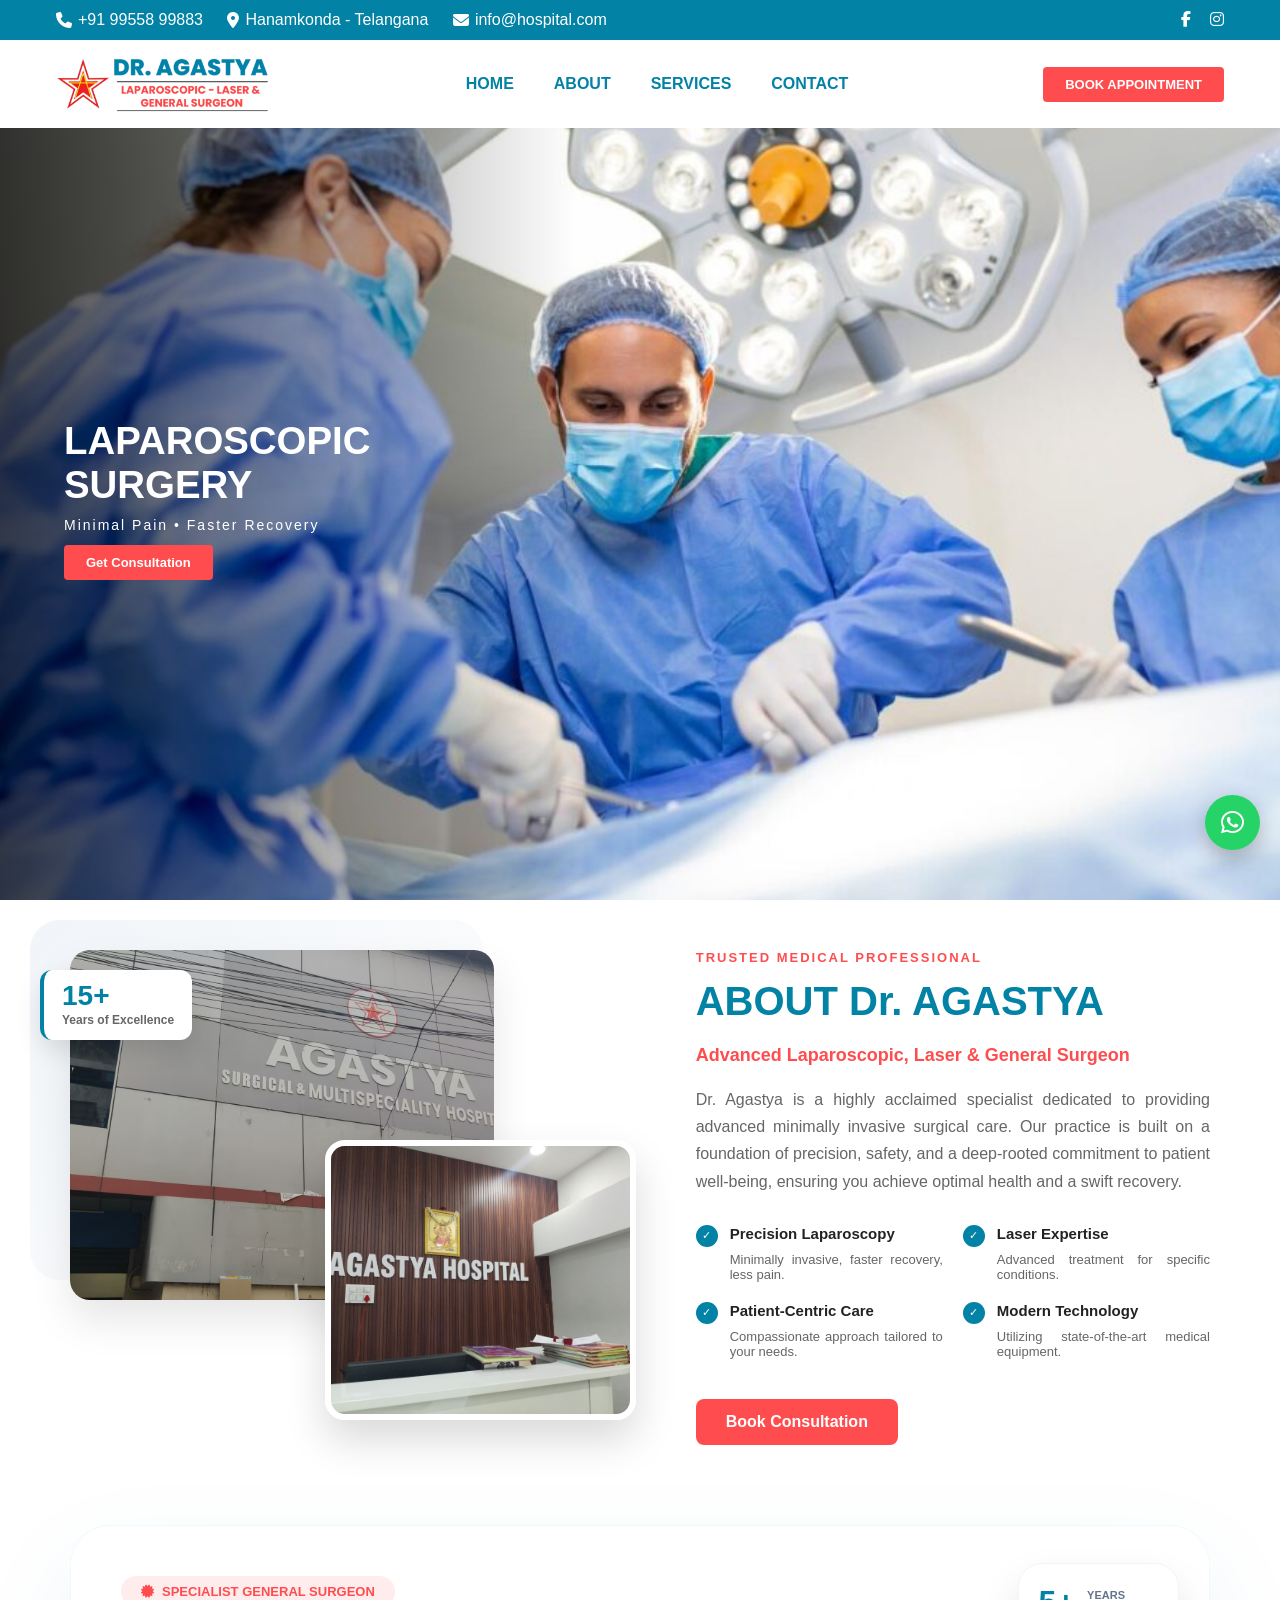
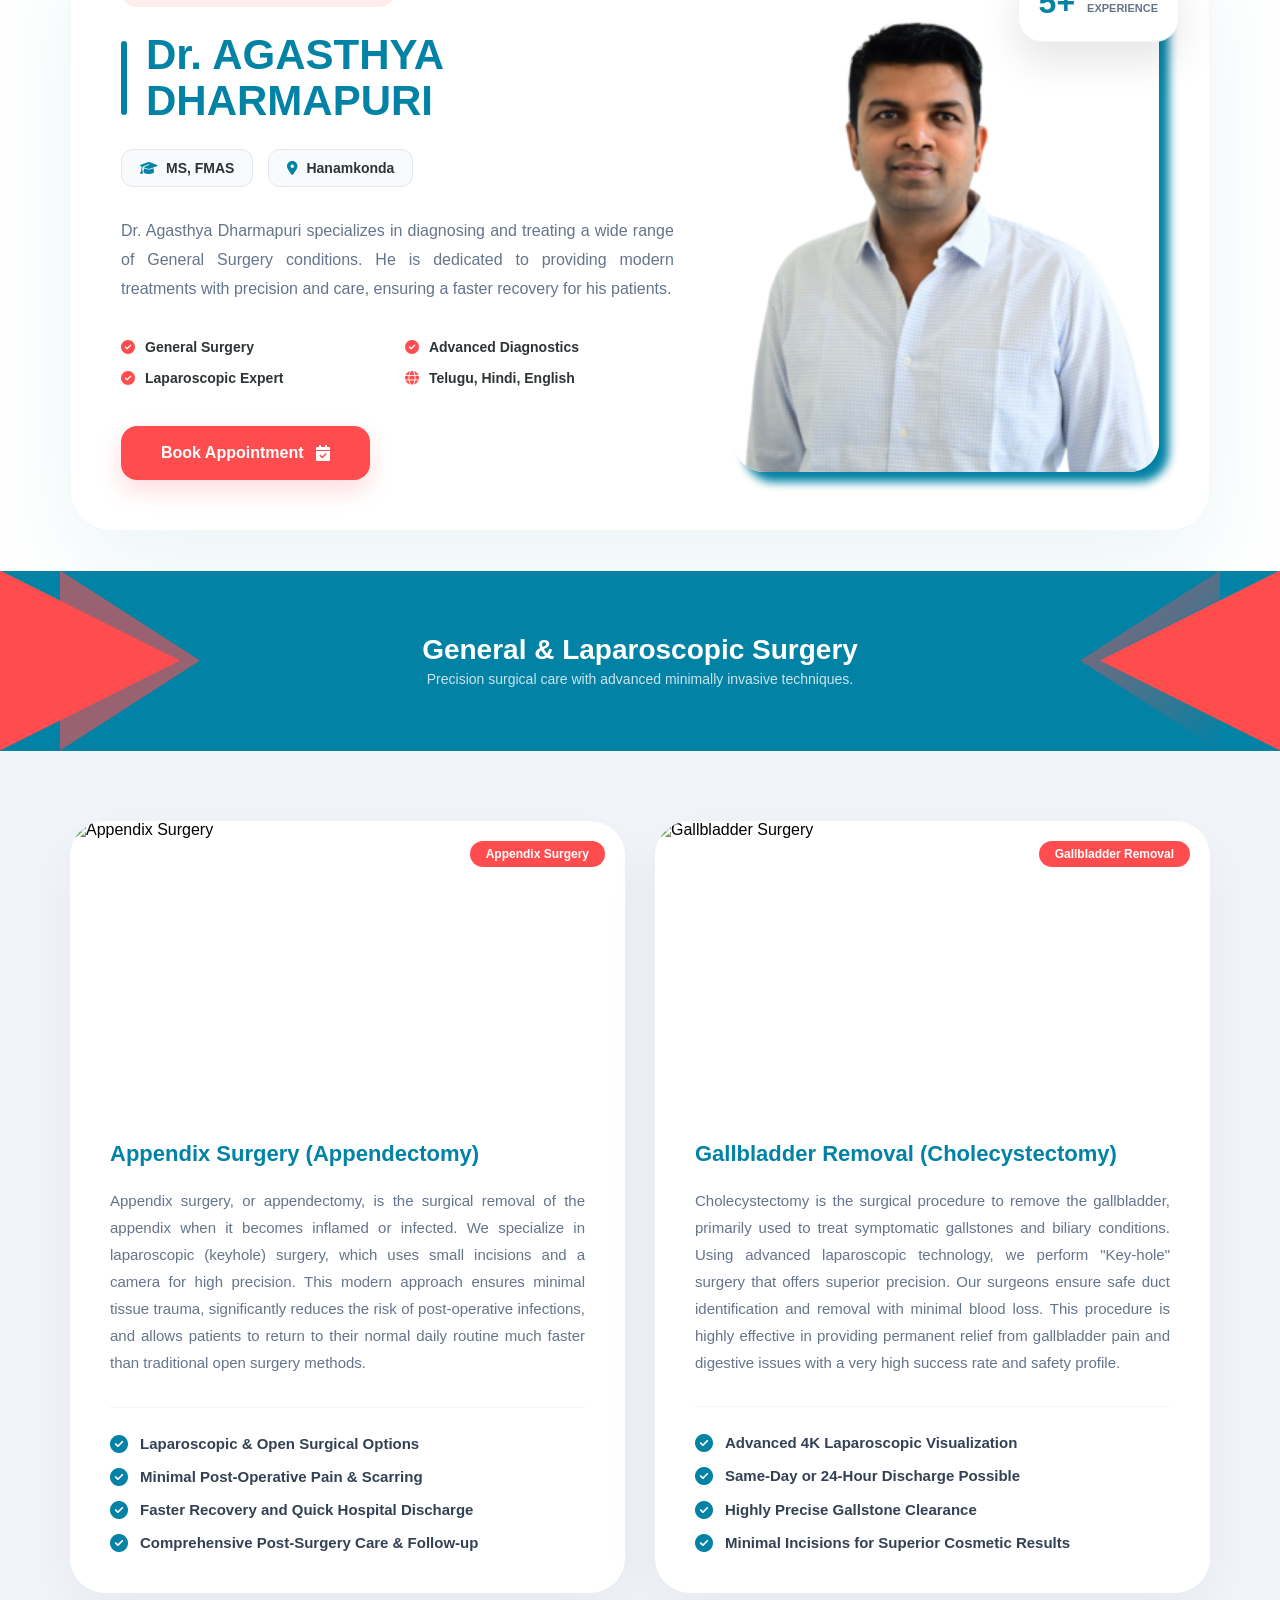
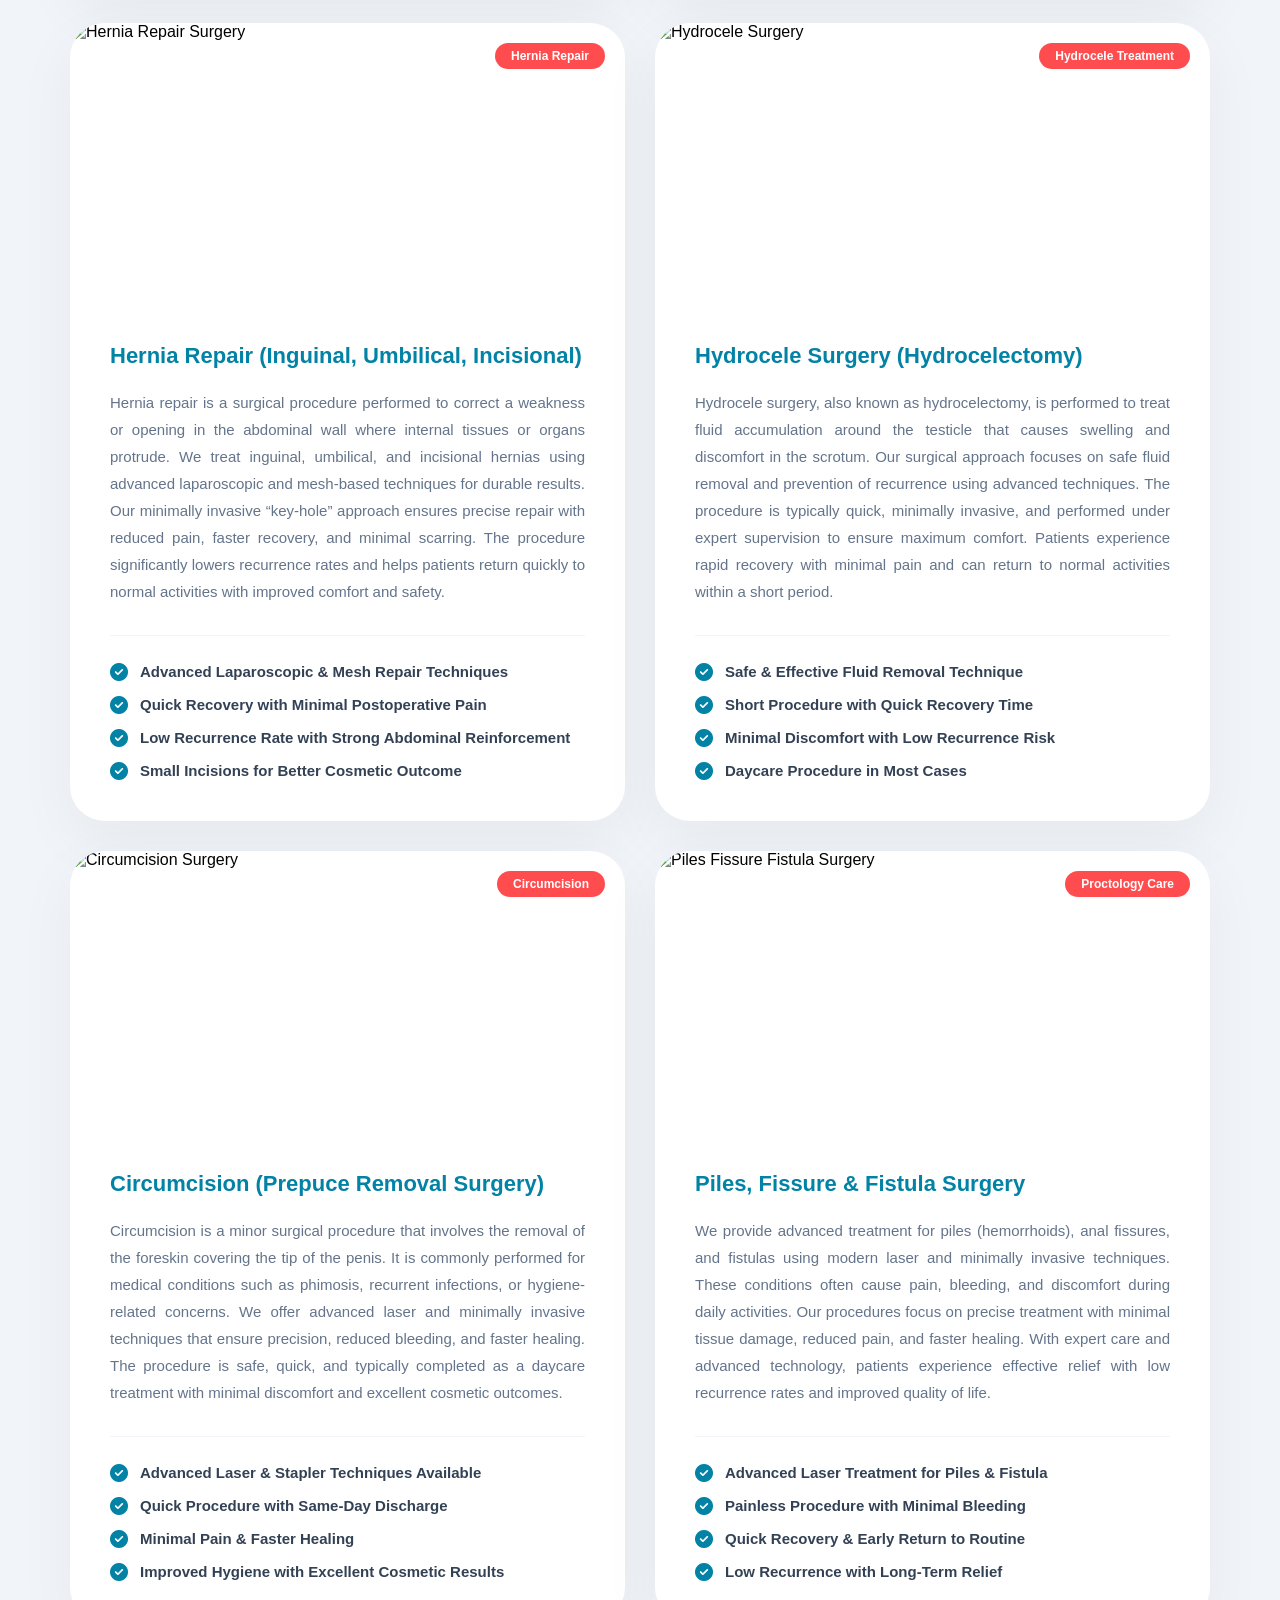
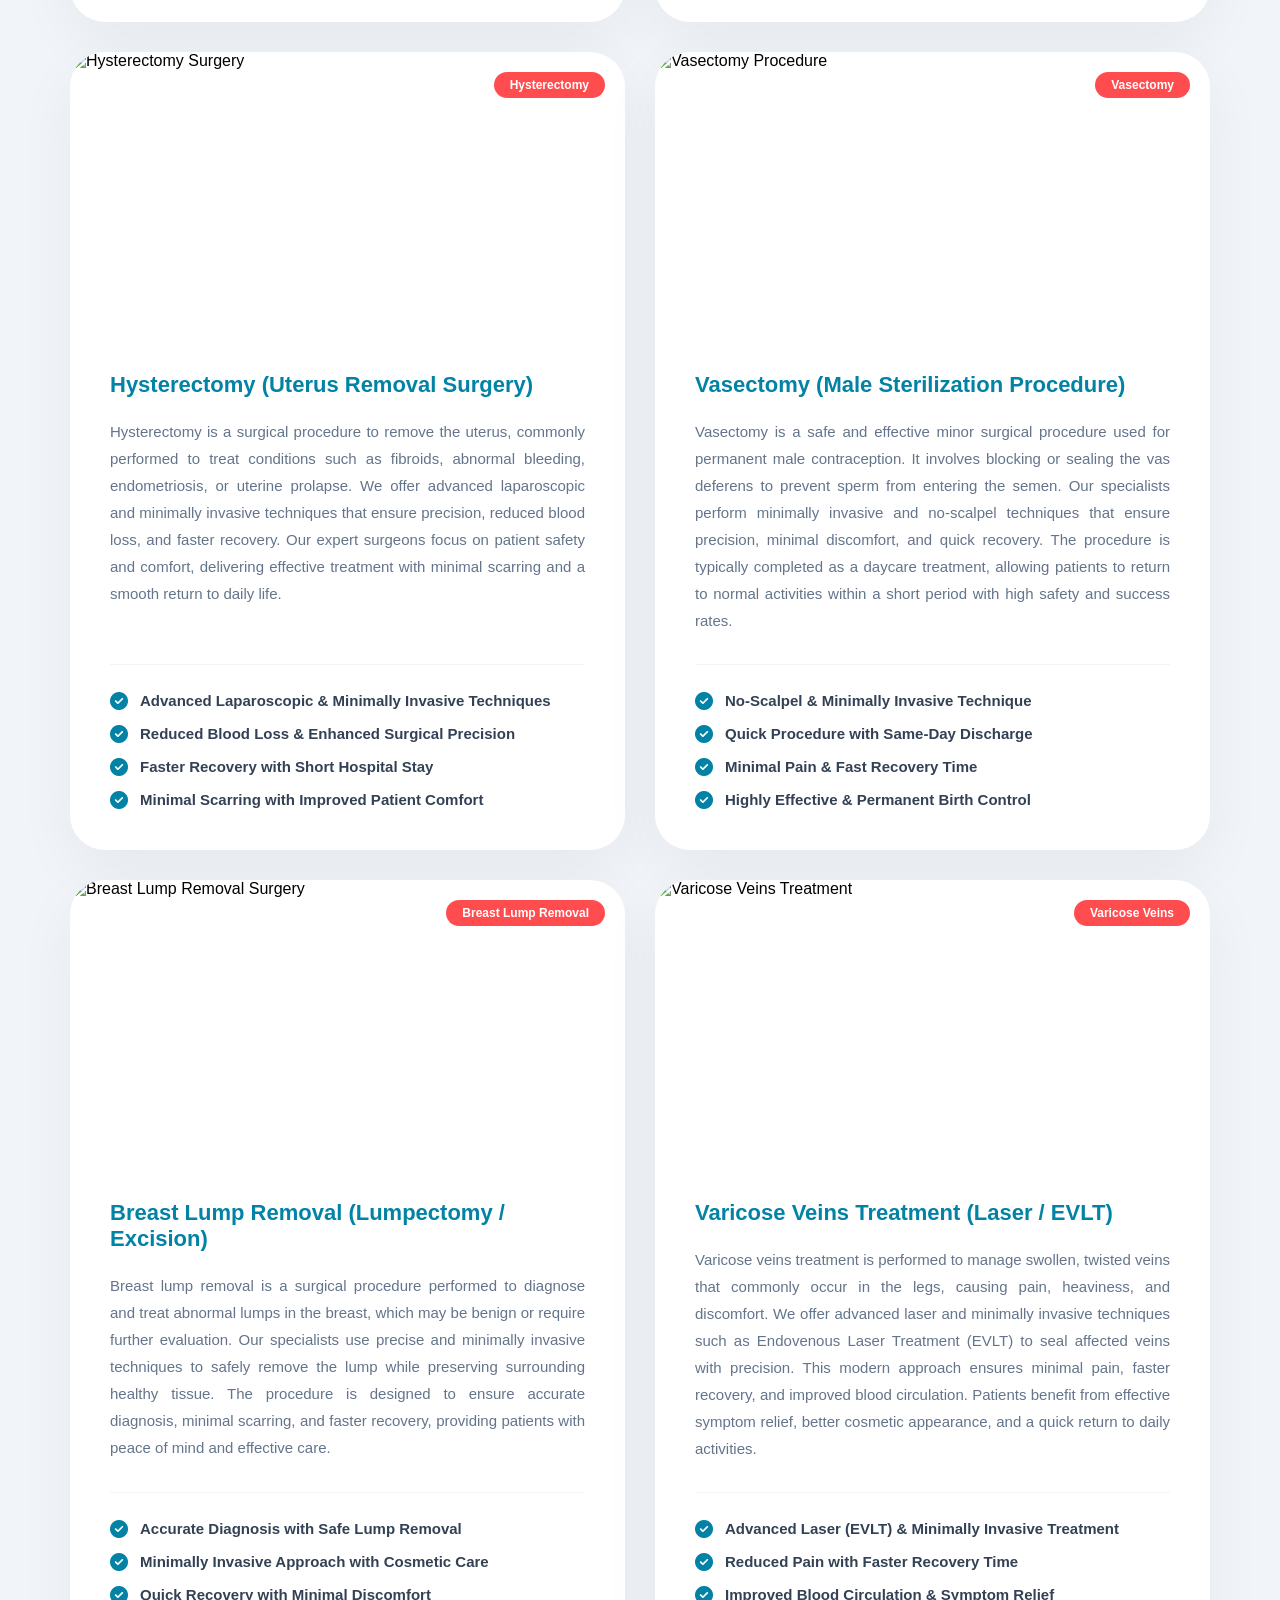
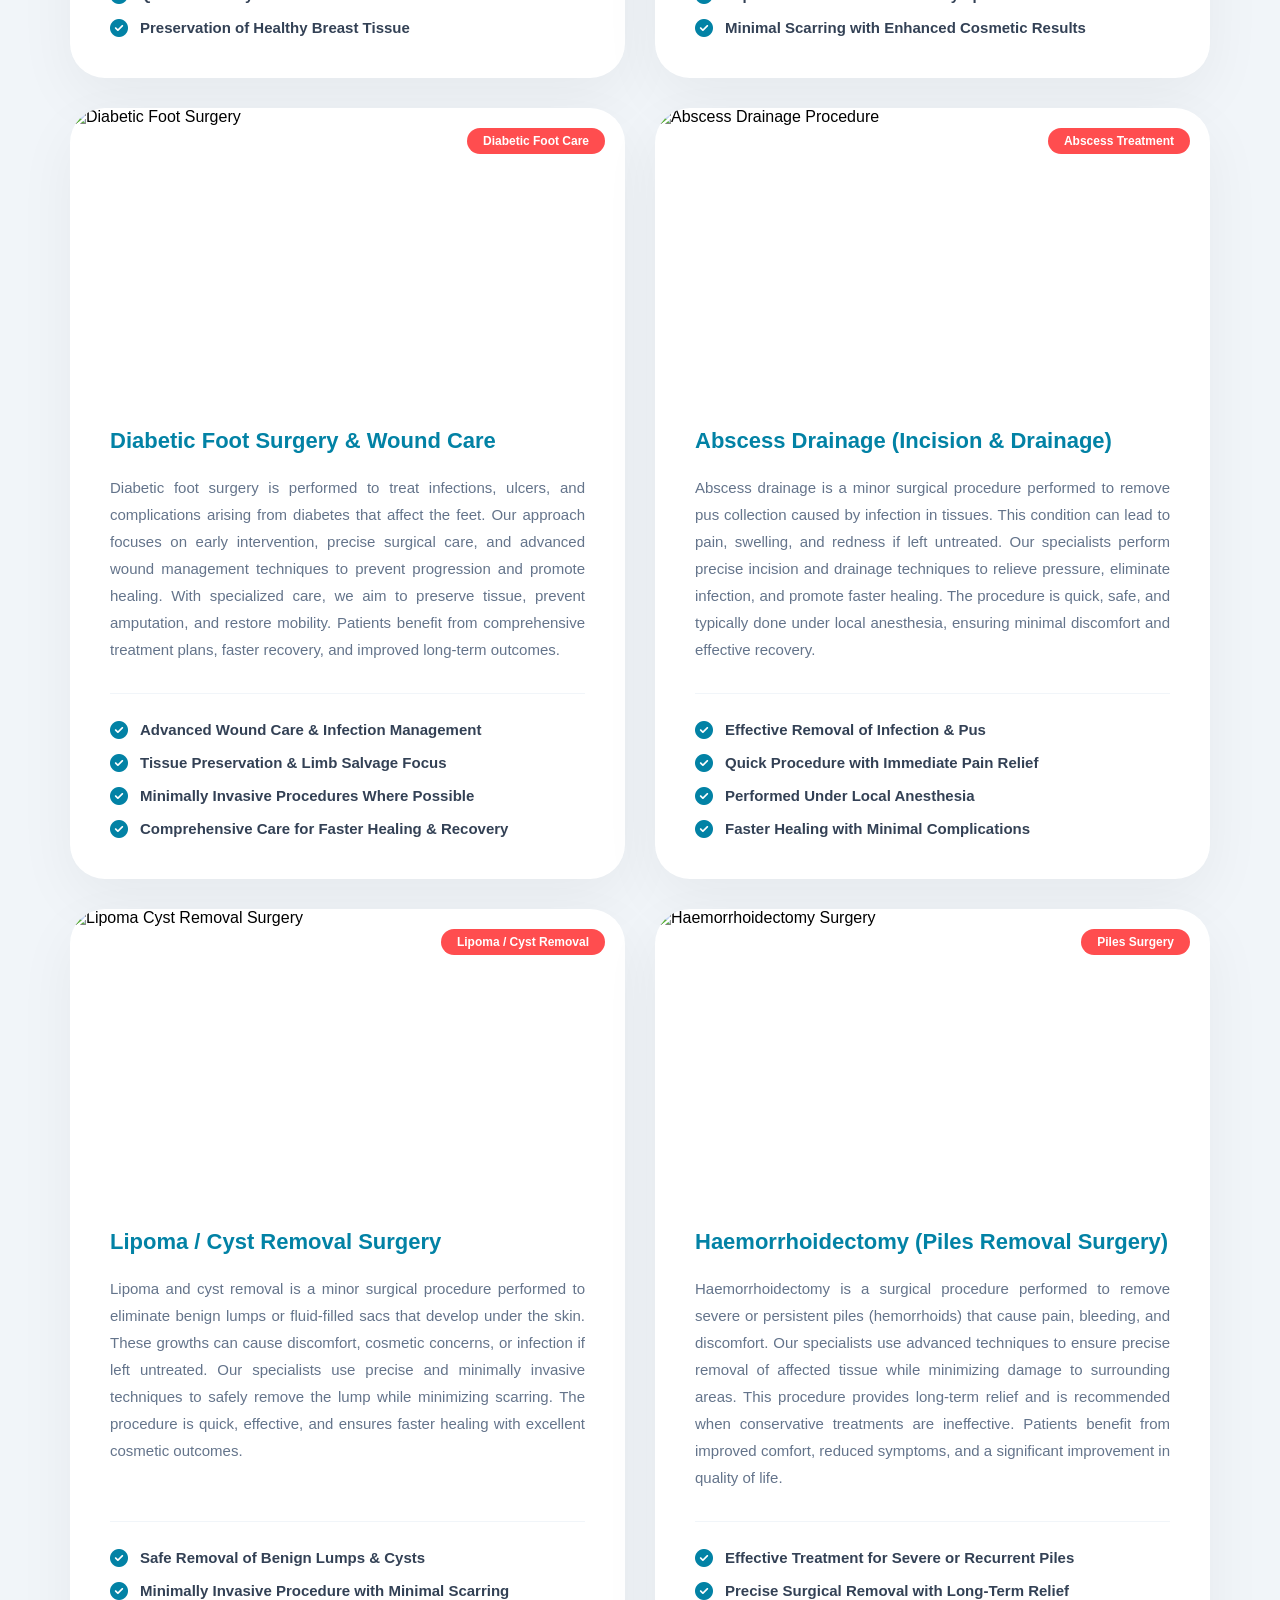
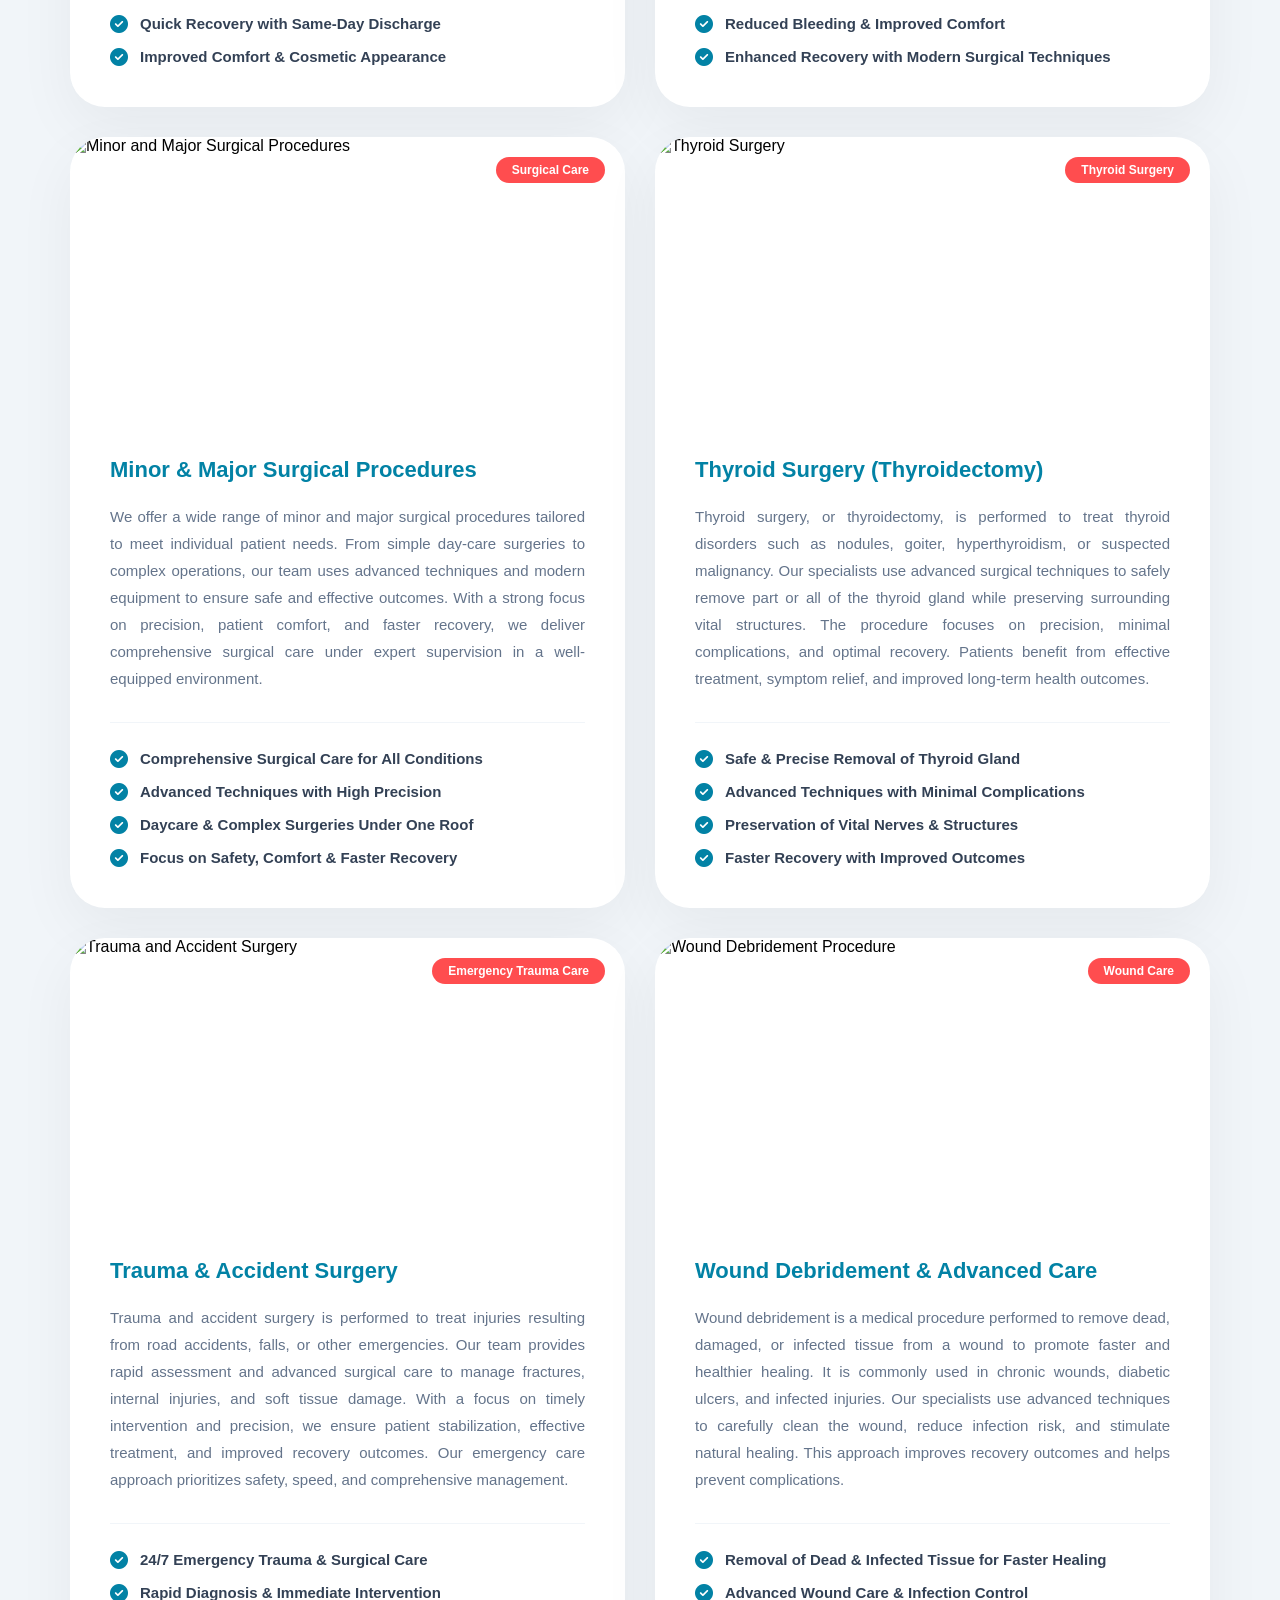
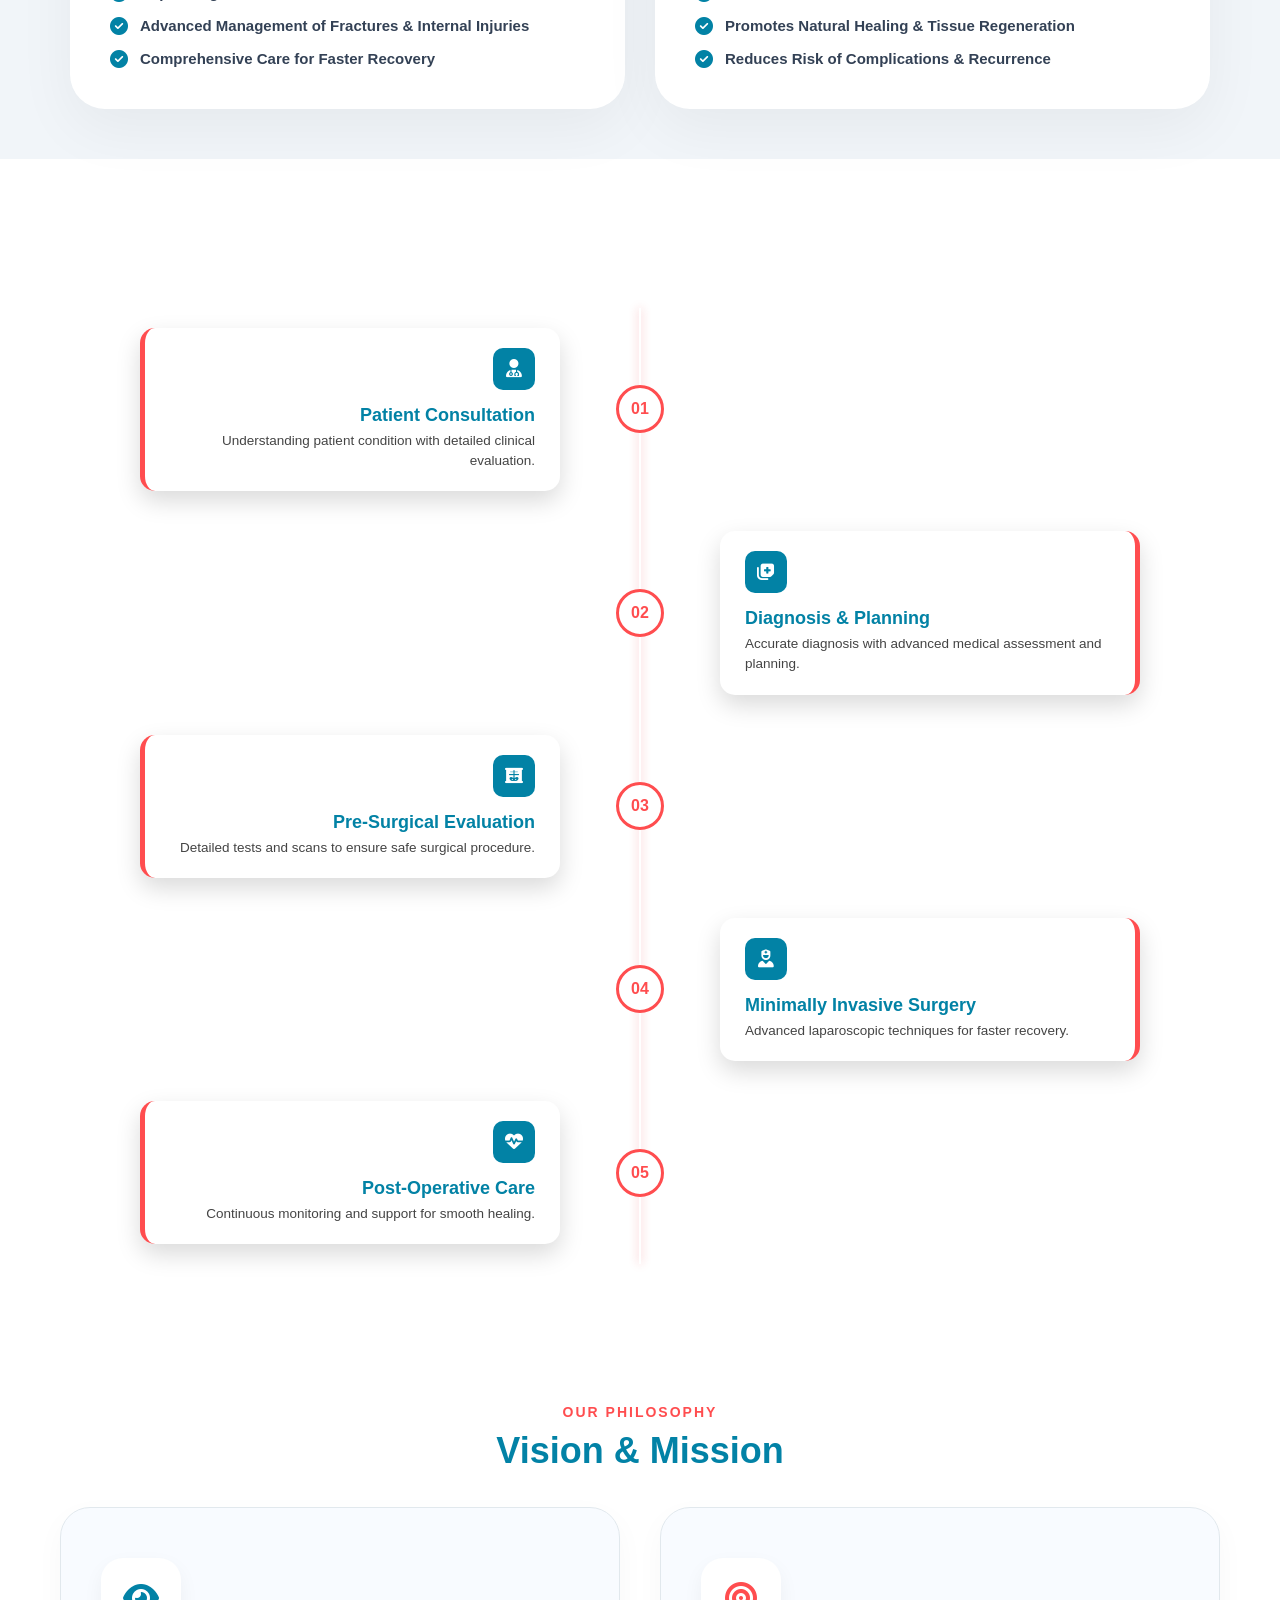
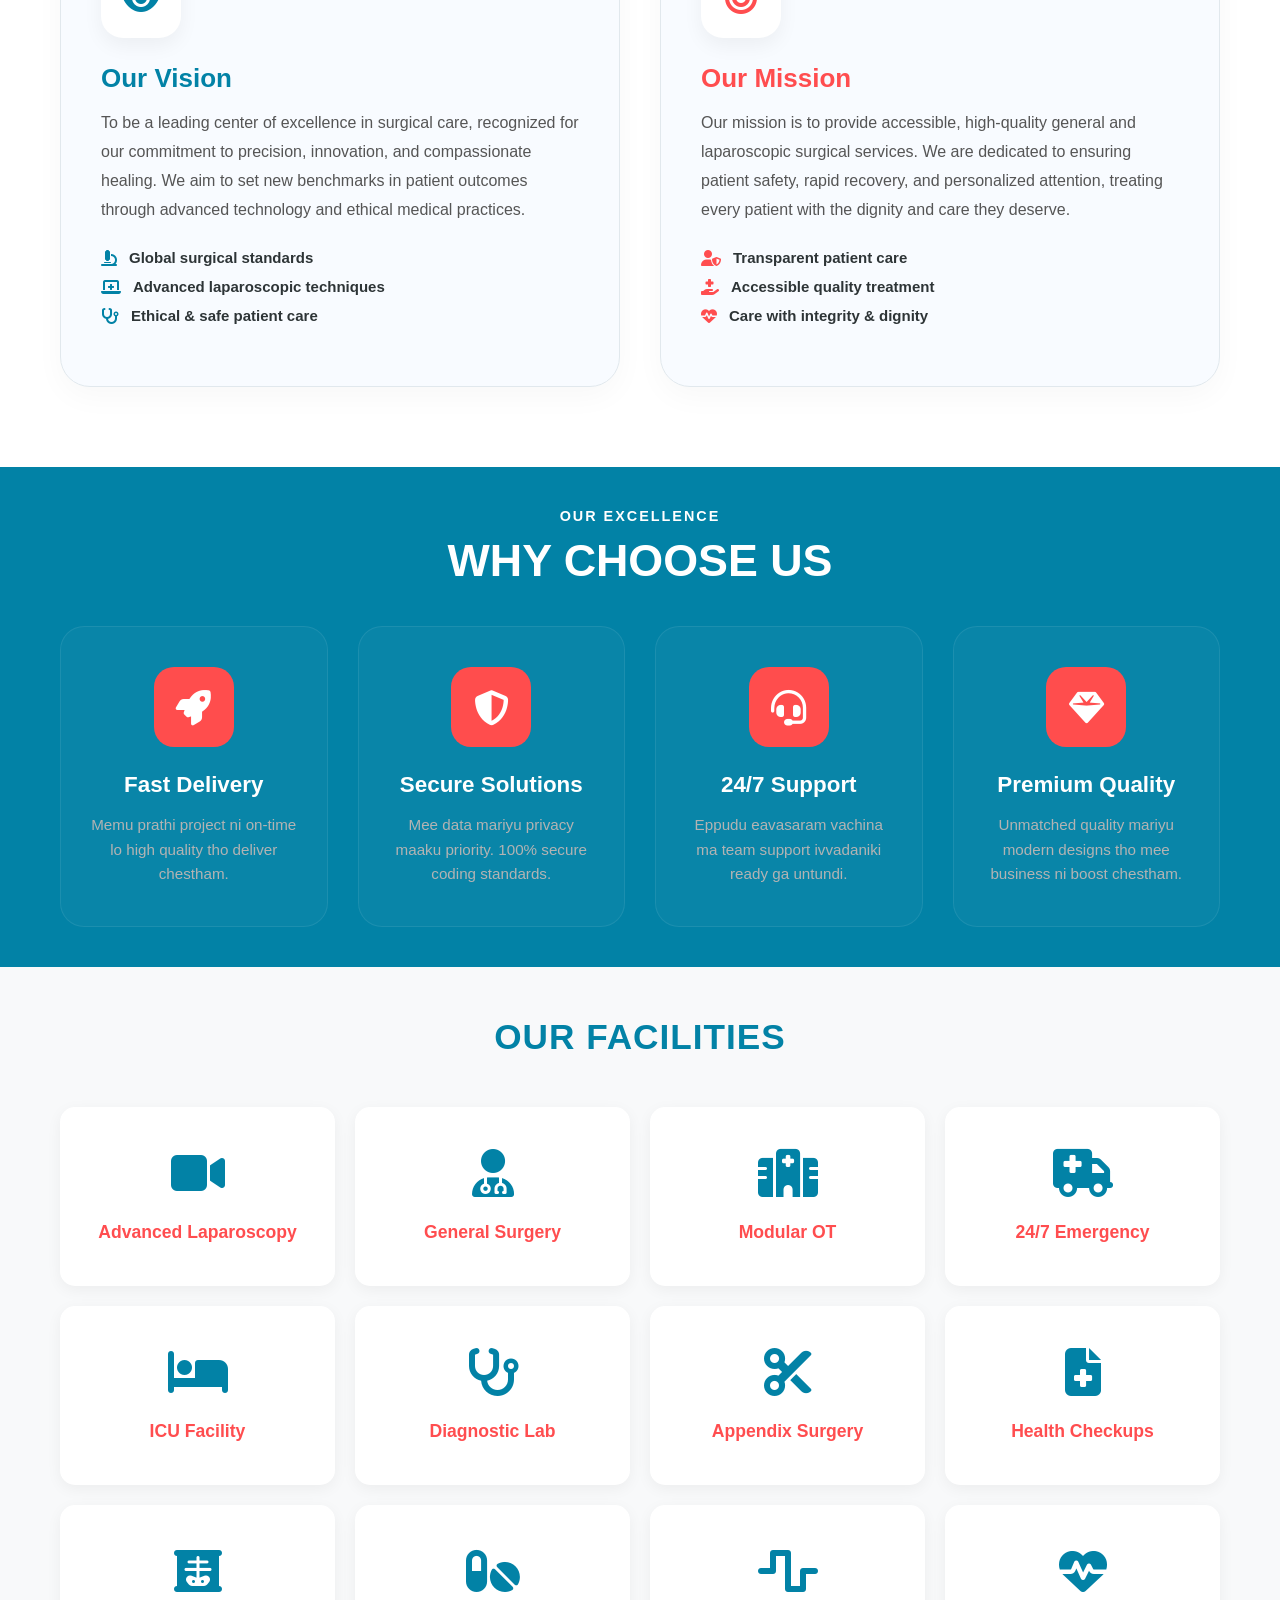
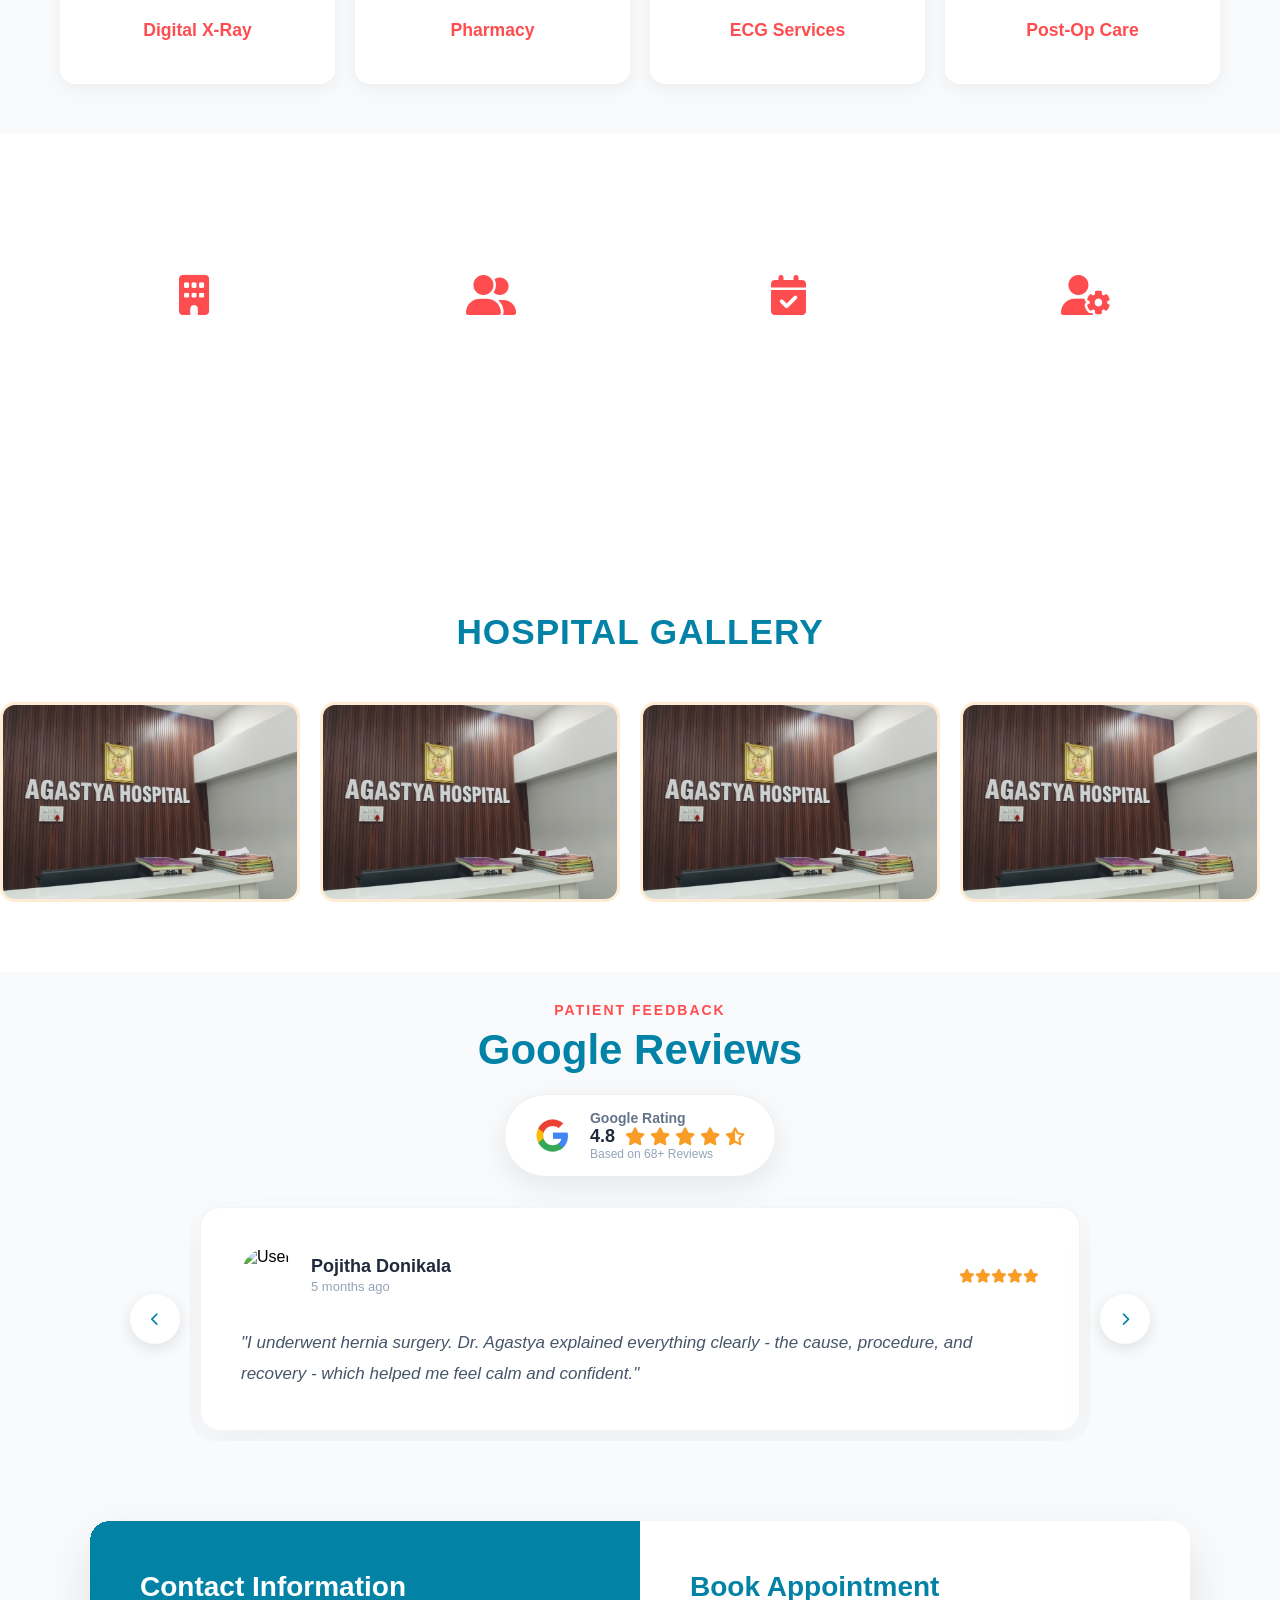
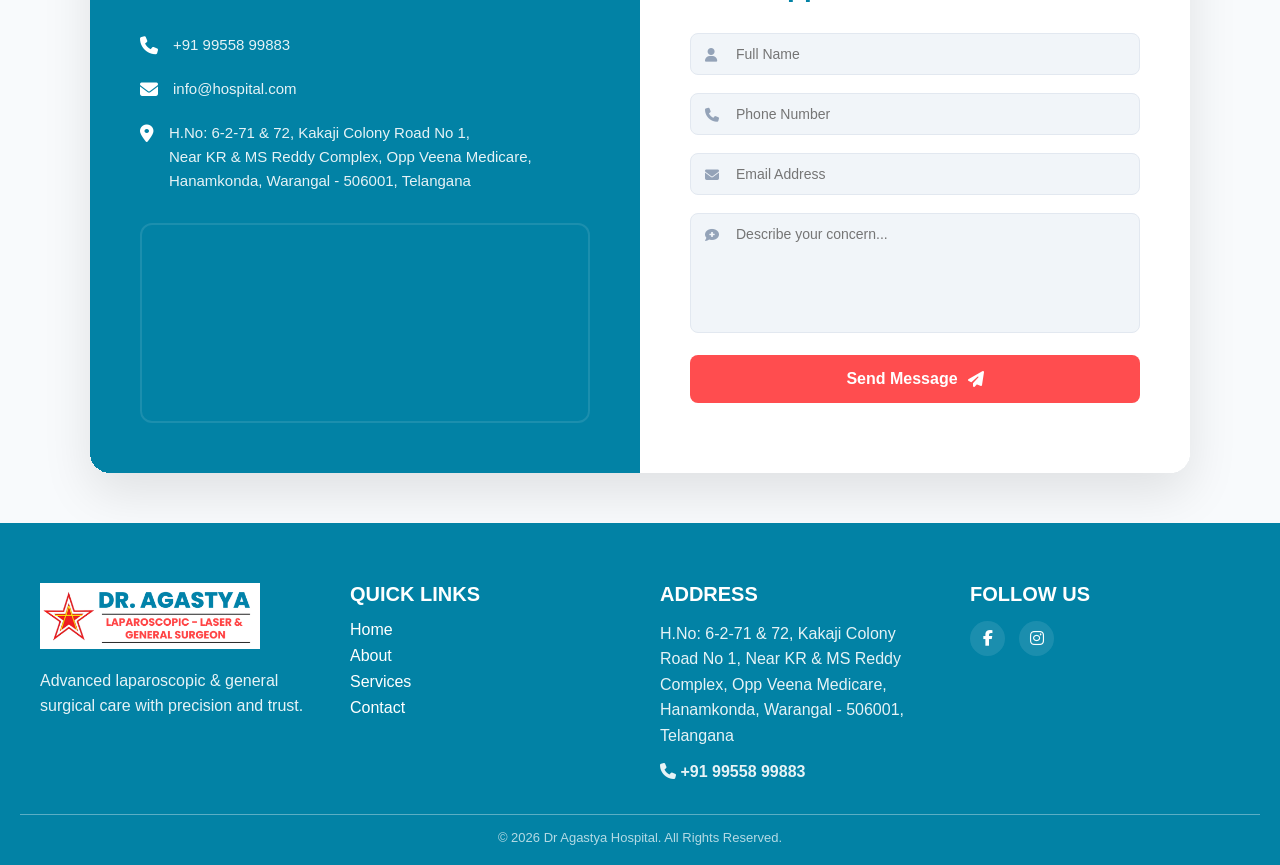
==== commit 3a82803c: "agastya" ====
--- a/index.html
+++ b/index.html
@@ -240,7 +240,7 @@
       
       <h6 class="section-top-title" data-aos="fade-up">Trusted Medical Professional</h6>
       <h2 data-aos="fade-up" data-aos-delay="100">
-        About Dr. Agastya</span>
+        ABOUT Dr. AGASTYA</span>
       </h2>
       
       <h4 class="doctor-specialization" data-aos="fade-up" data-aos-delay="200">
@@ -311,7 +311,7 @@
         </div>
         
         <h2 class="doc-name-title">
-          Dr. Agasthya <br><span>Dharmapuri</span>
+          Dr. AGASTHYA DHARMAPURI
         </h2>
         
         <div class="doc-meta-info">
--- a/css/index.css
+++ b/css/index.css
@@ -465,6 +465,7 @@
   max-width: 1200px;
   margin: 0 auto;
   padding: 0 30px;
+   text-align: justify;
   display: grid;
   grid-template-columns: 1.1fr 1fr; /* Image side ki konchem ekkuva space */
   gap: 60px;
@@ -558,8 +559,9 @@
 }
 
 .about-premium-content h2 {
-  font-size: 44px;
+  font-size: 40px;
   color: #0282a5;
+  font-weight: 800;
   margin-bottom: 20px;
   line-height: 1.2;
 }
@@ -645,6 +647,7 @@
   .p-about-container {
     grid-template-columns: 1fr;
     gap: 40px;
+    text-align: justify;
     padding: 0 15px;
   }
 
@@ -859,7 +862,7 @@
 
 .doc-name-title {
   font-size: 42px;
-  text-transform: uppercase;
+  
   font-weight: 800;
   color: var(--h-blue);
   line-height: 1.1;
@@ -1278,7 +1281,7 @@
 }
 
 .card-content h3 {
-  font-size: 24px;
+  font-size: 22px;
   color: #0282a5;
   margin-bottom: 20px;
   font-weight: 800;
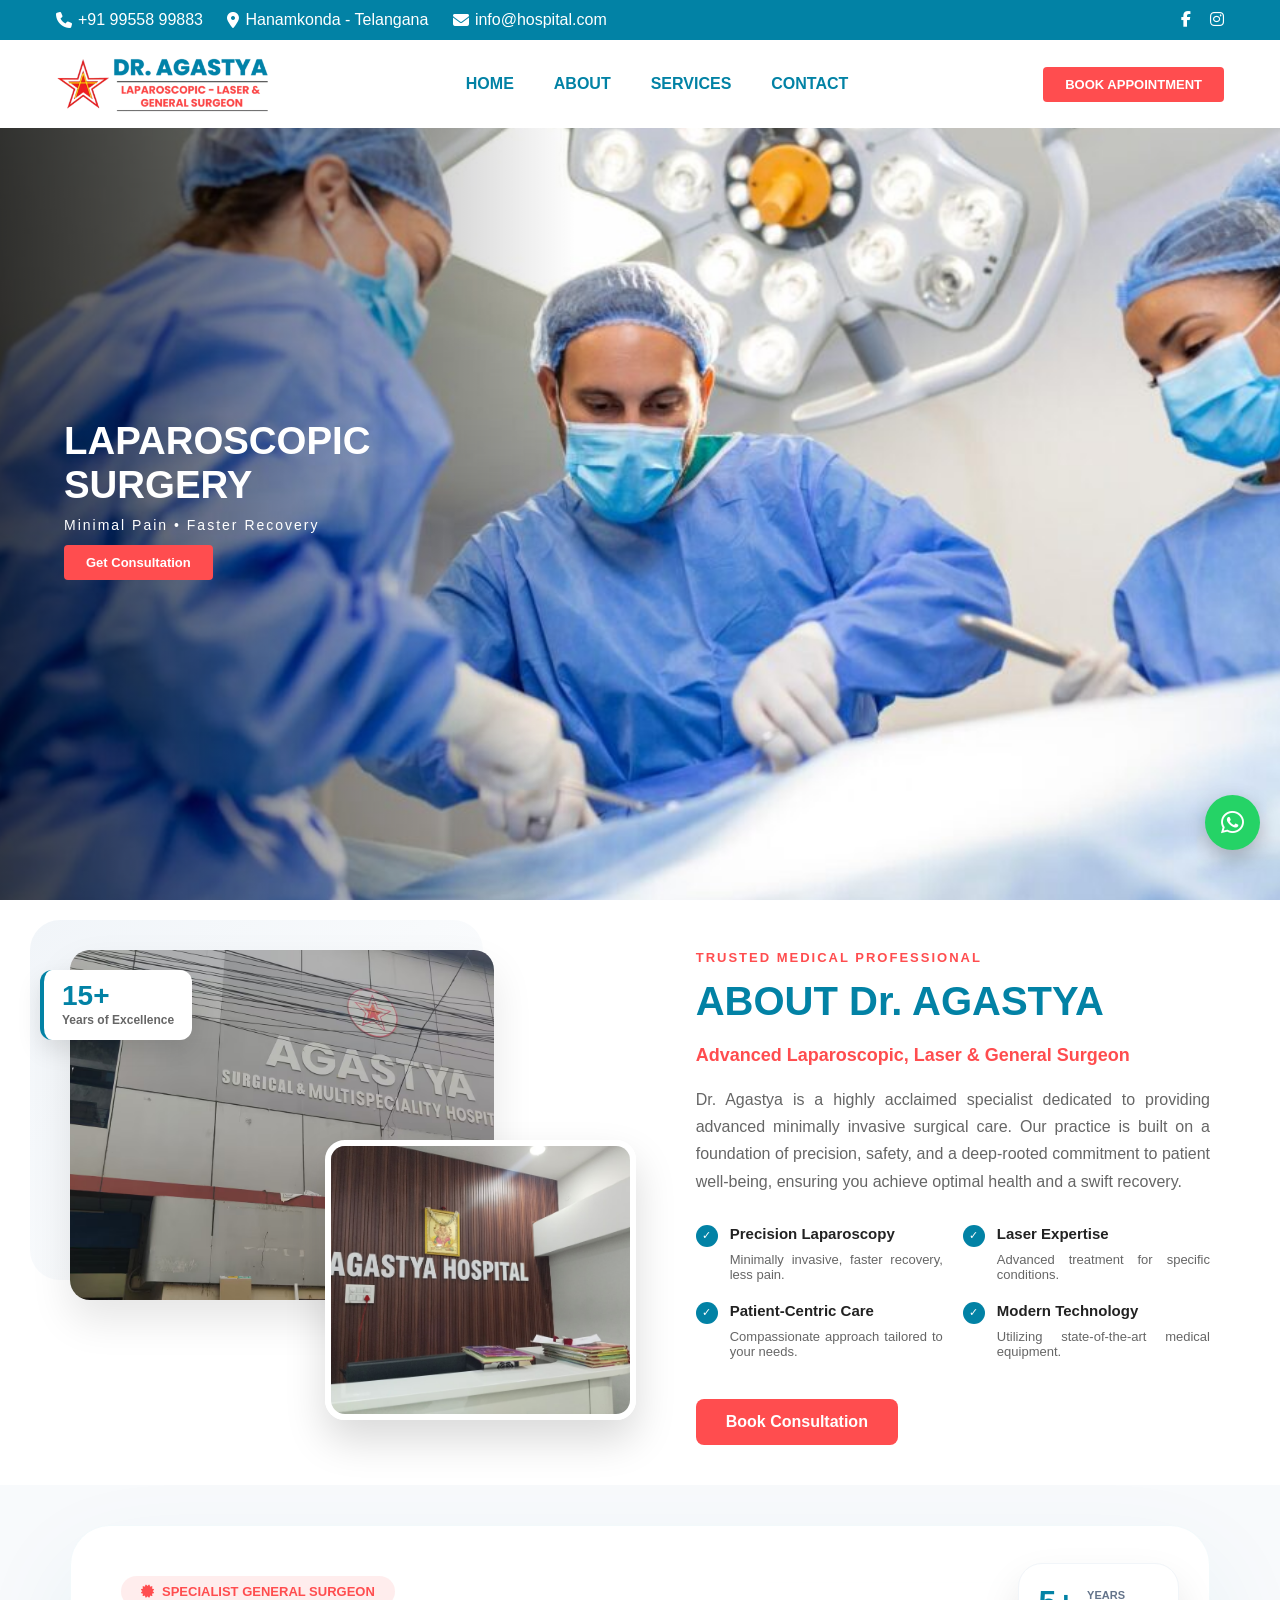
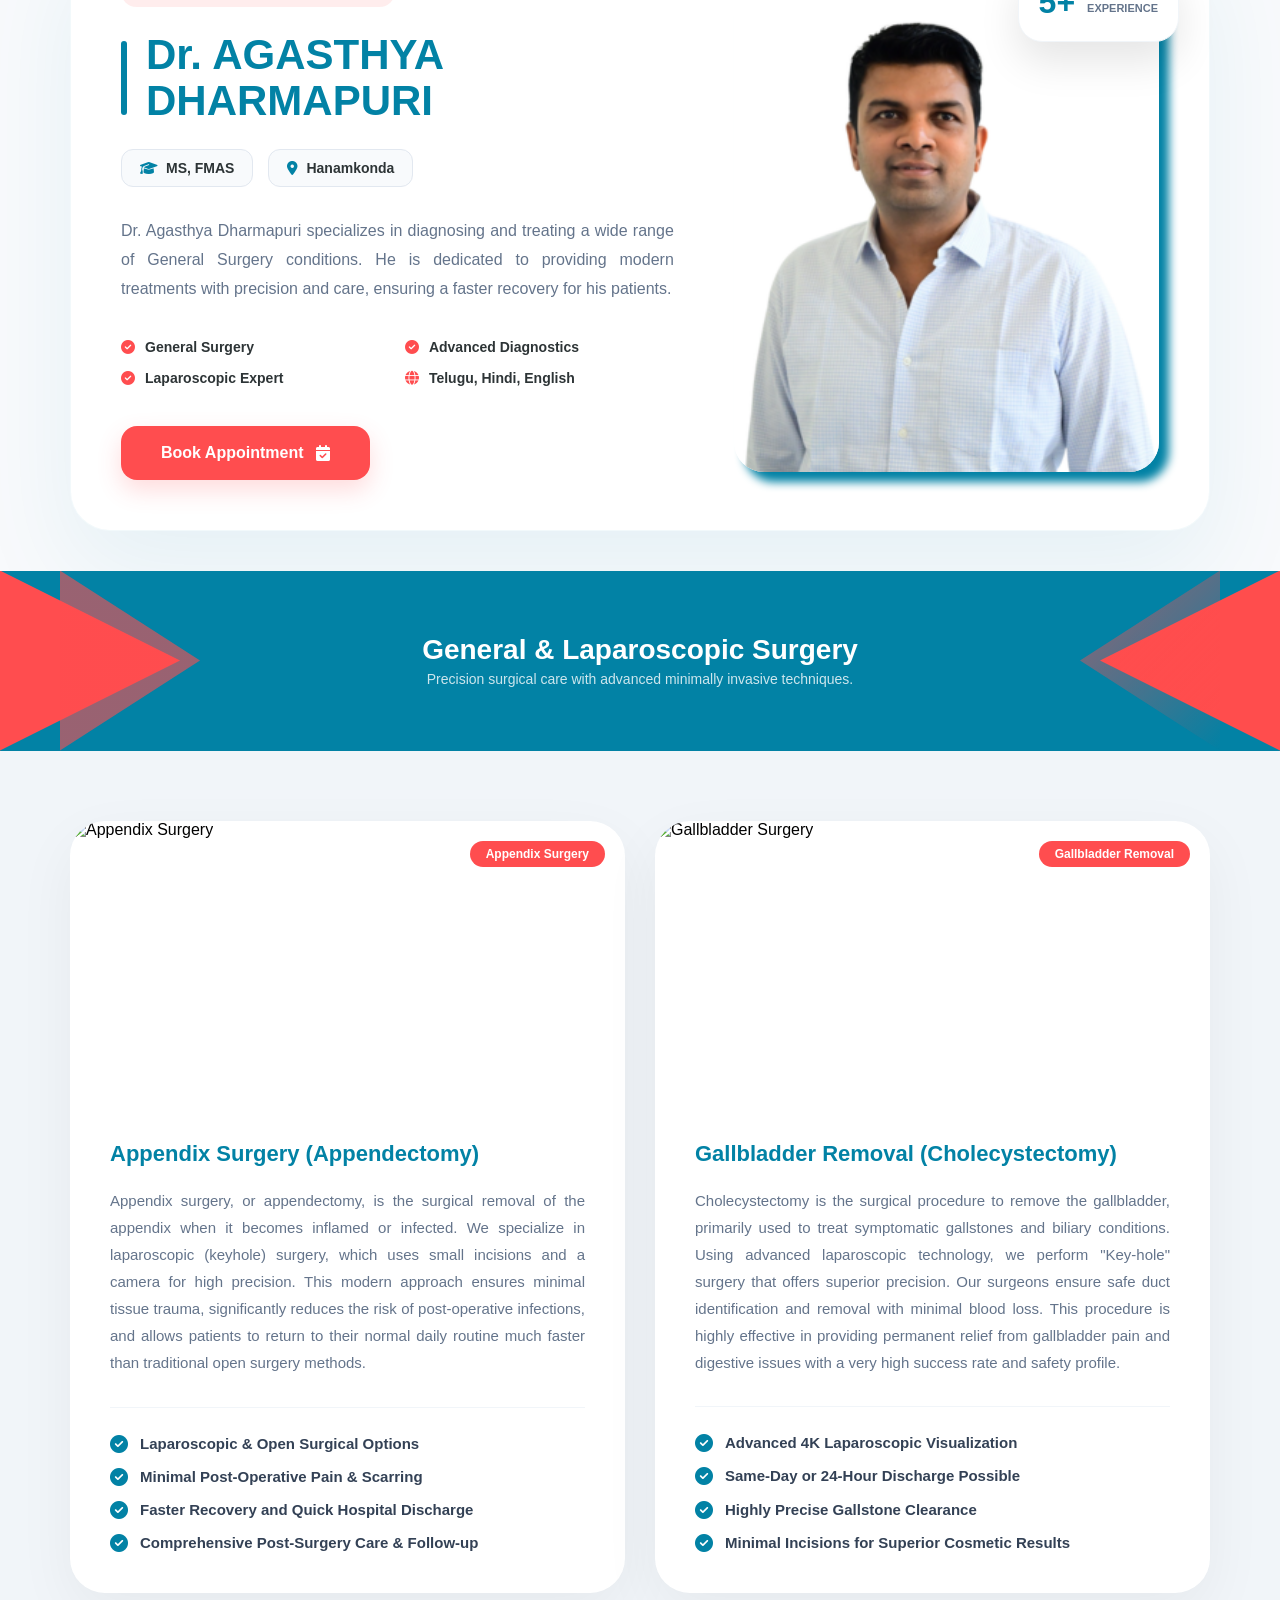
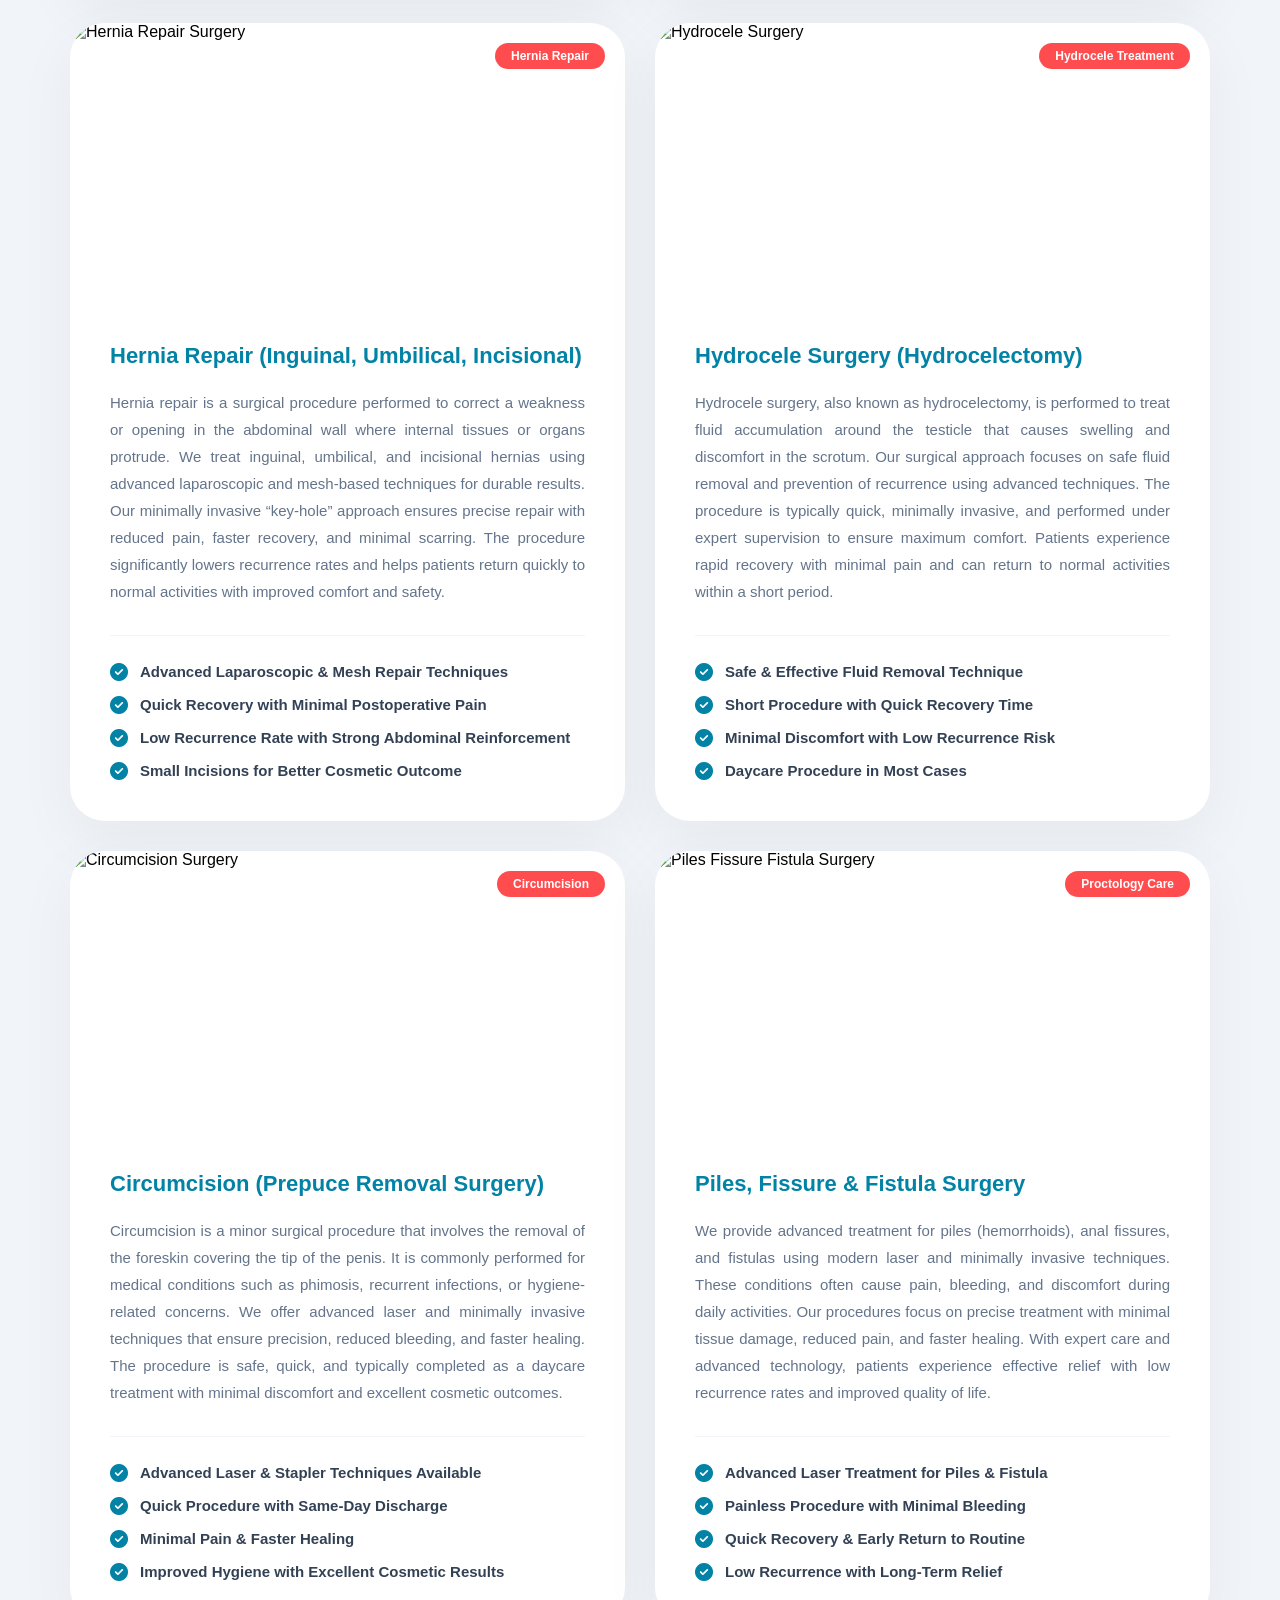
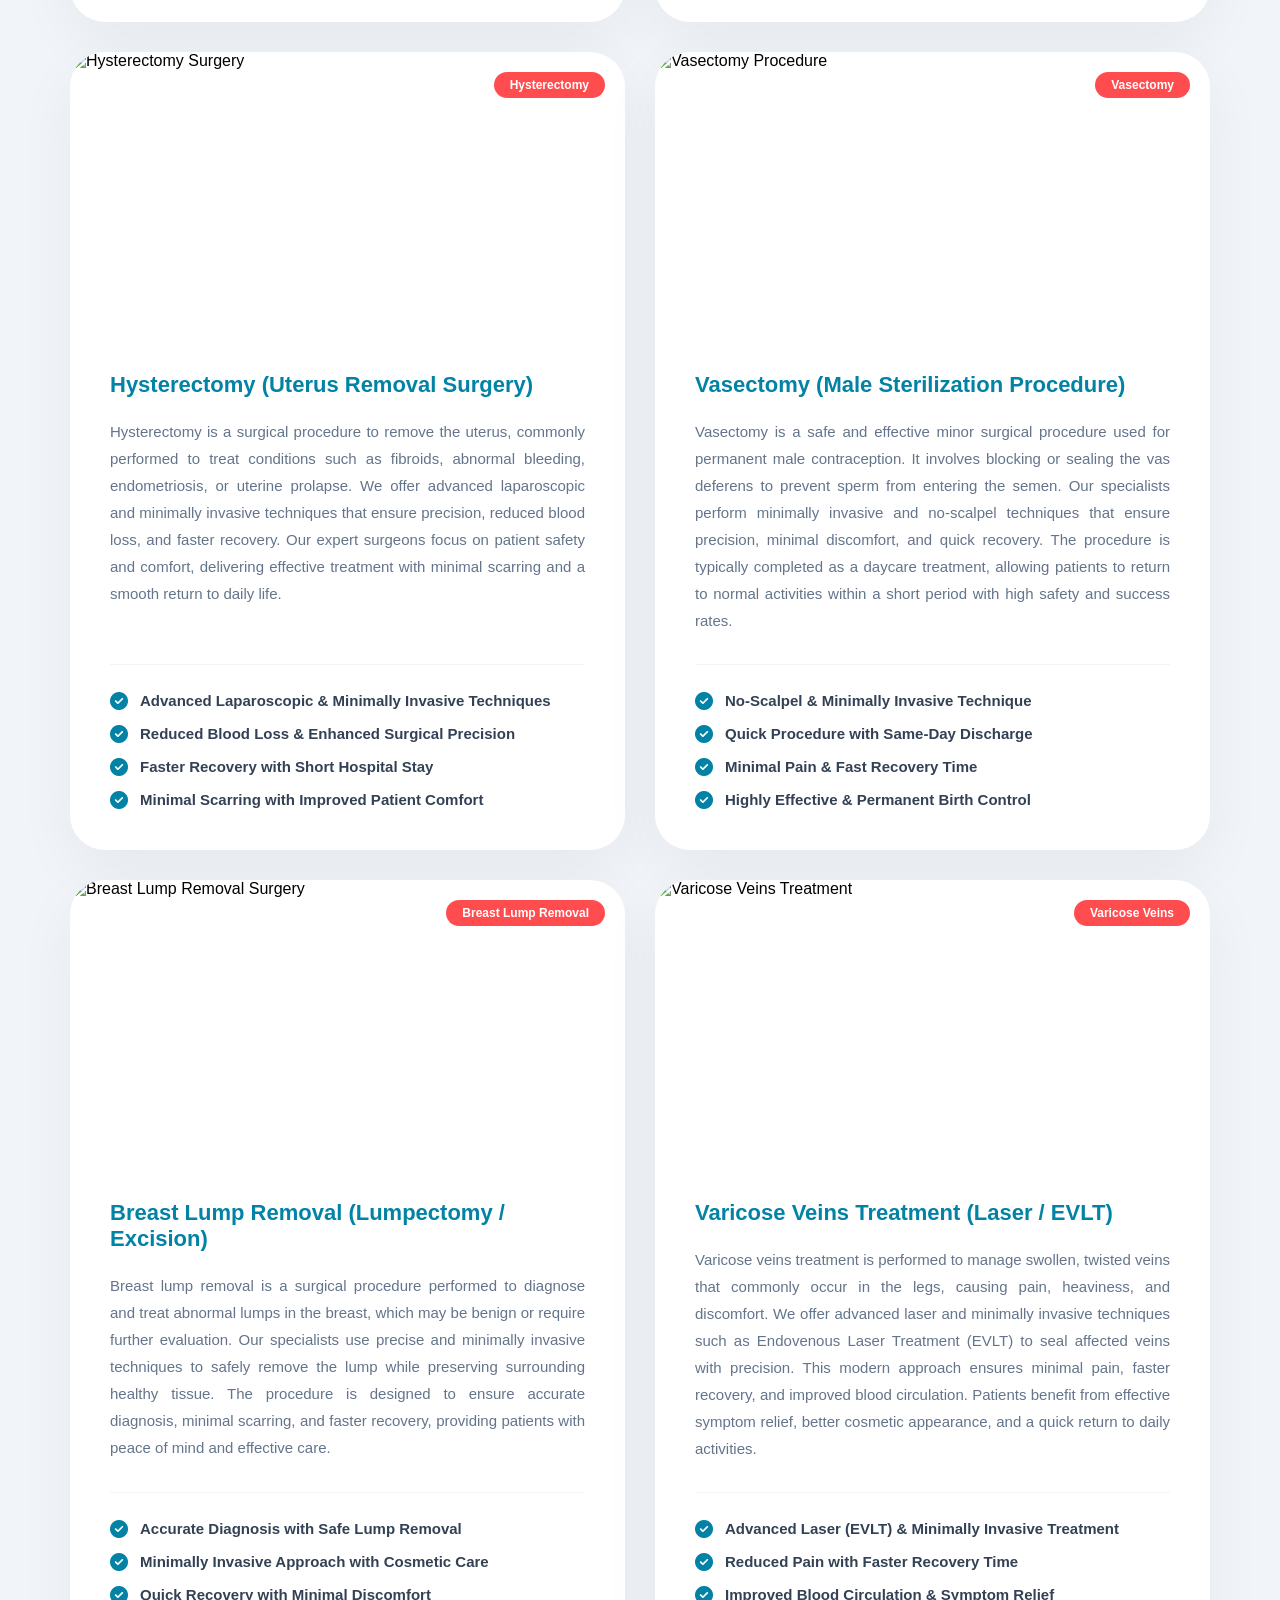
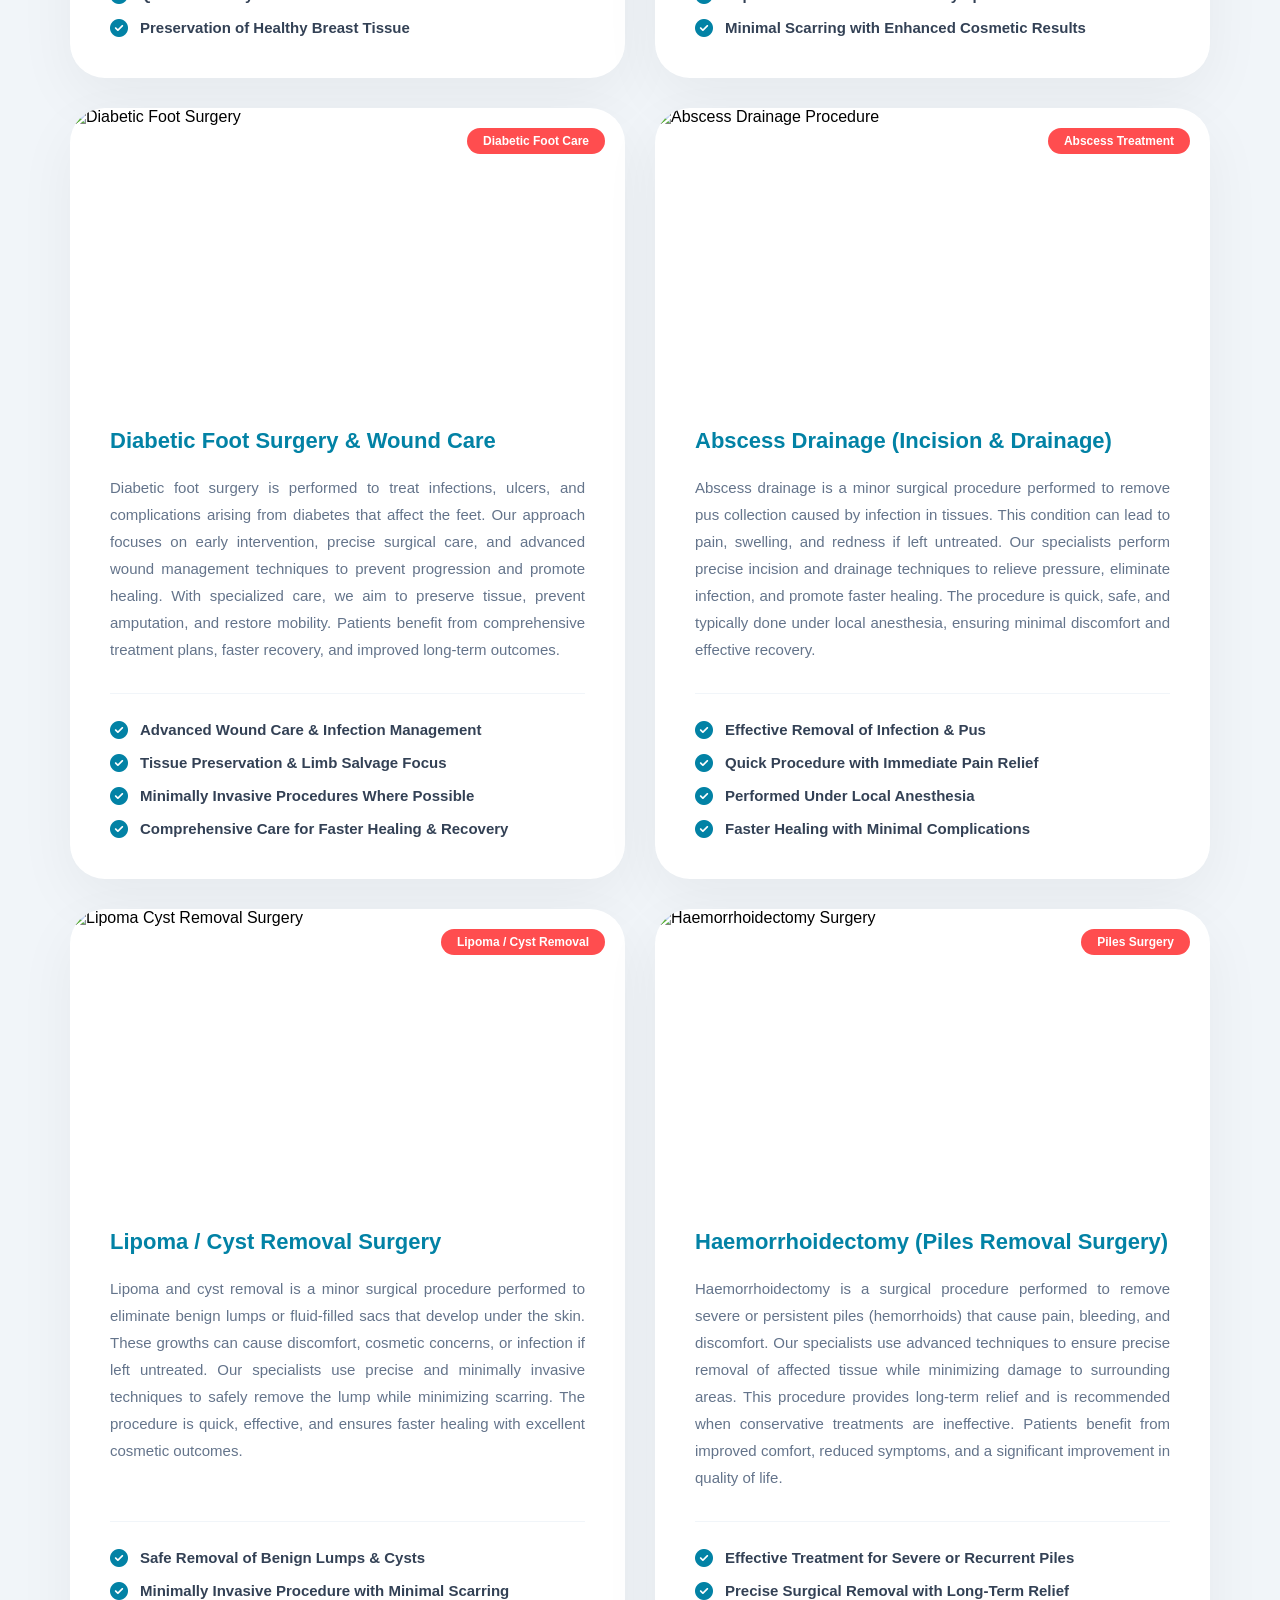
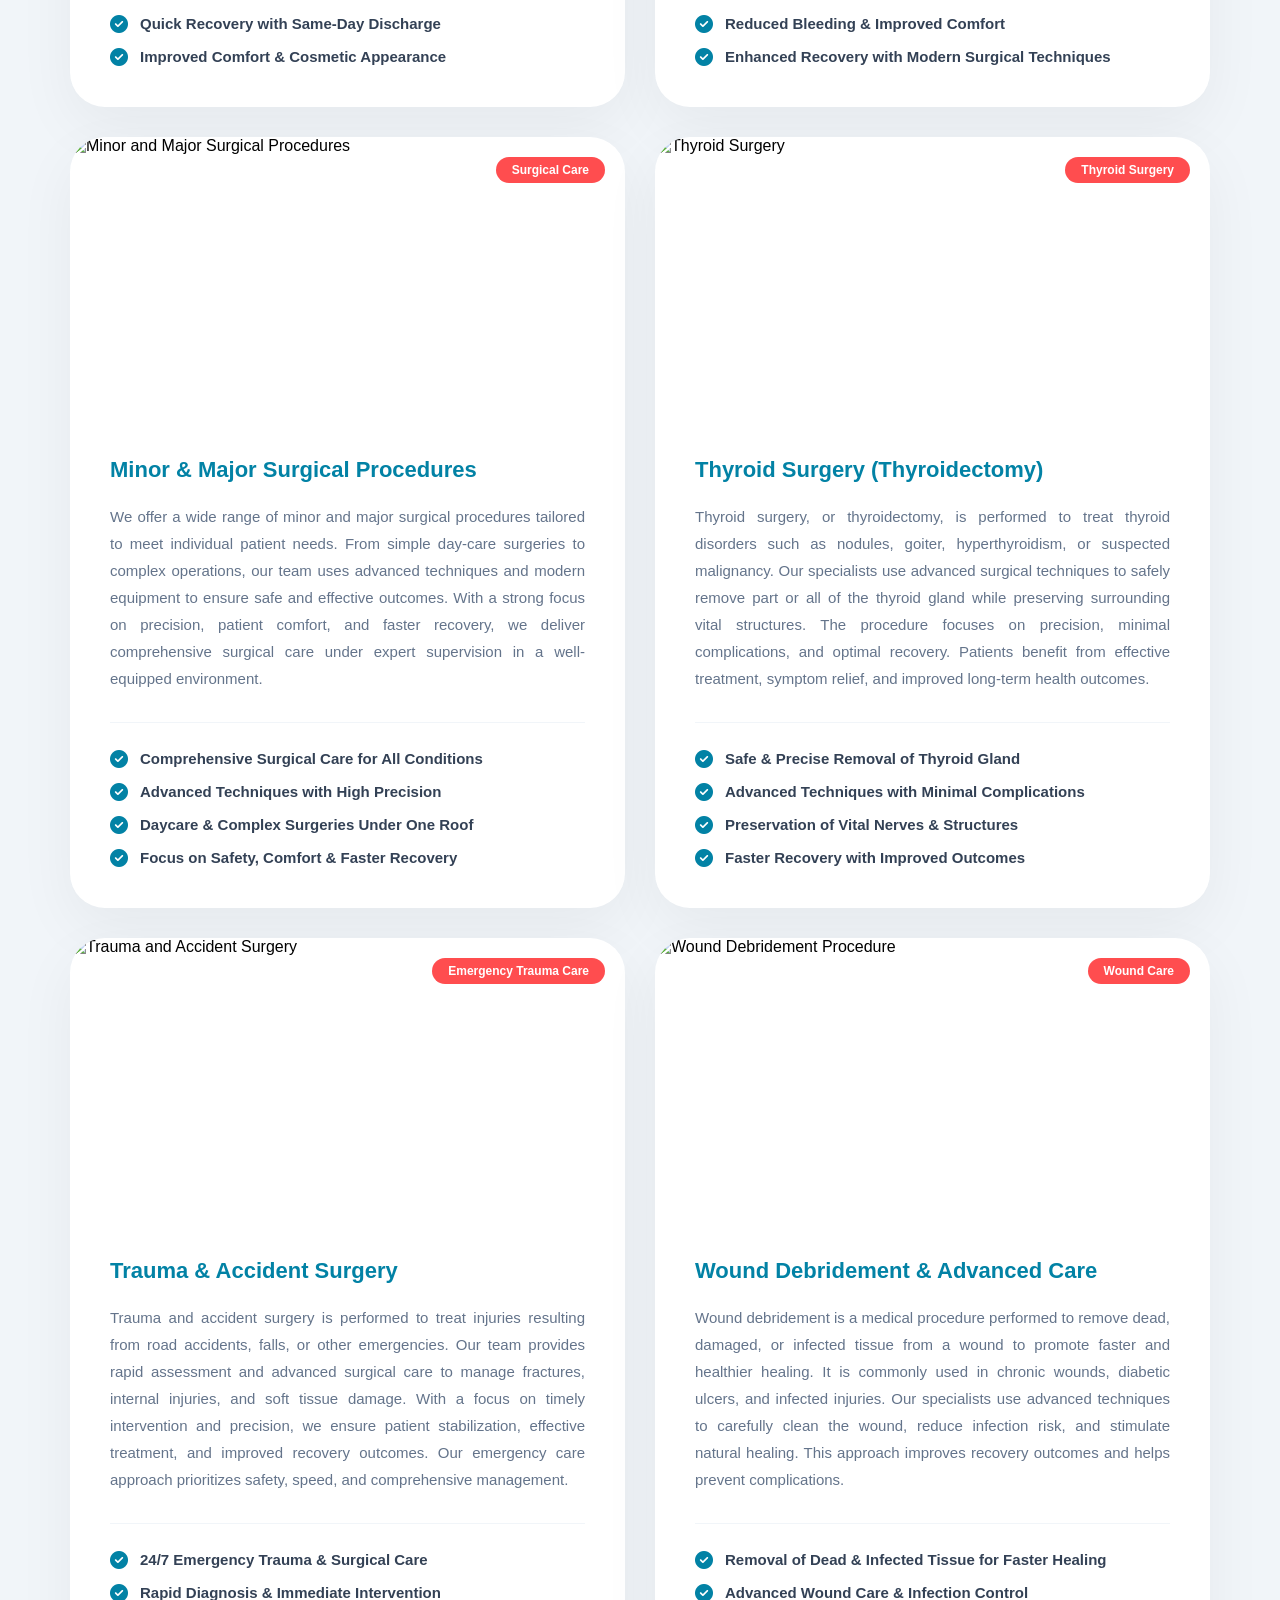
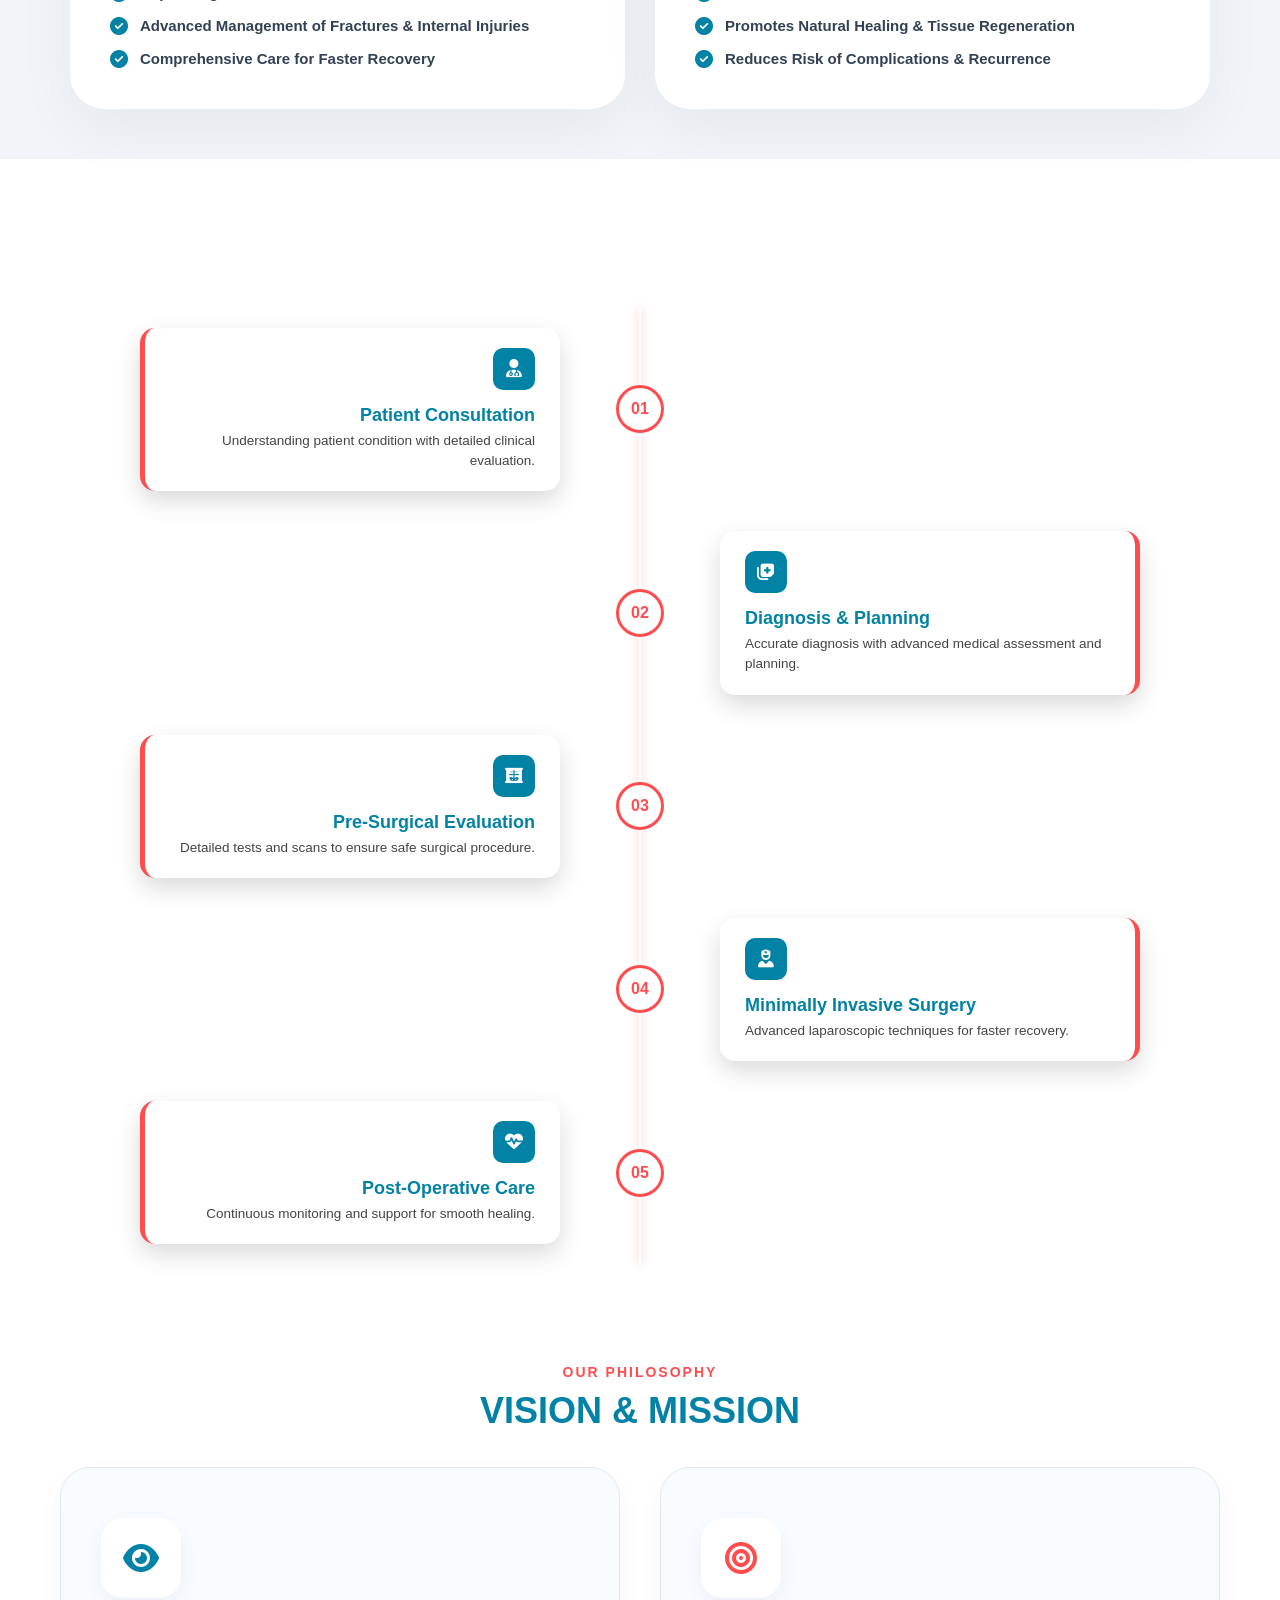
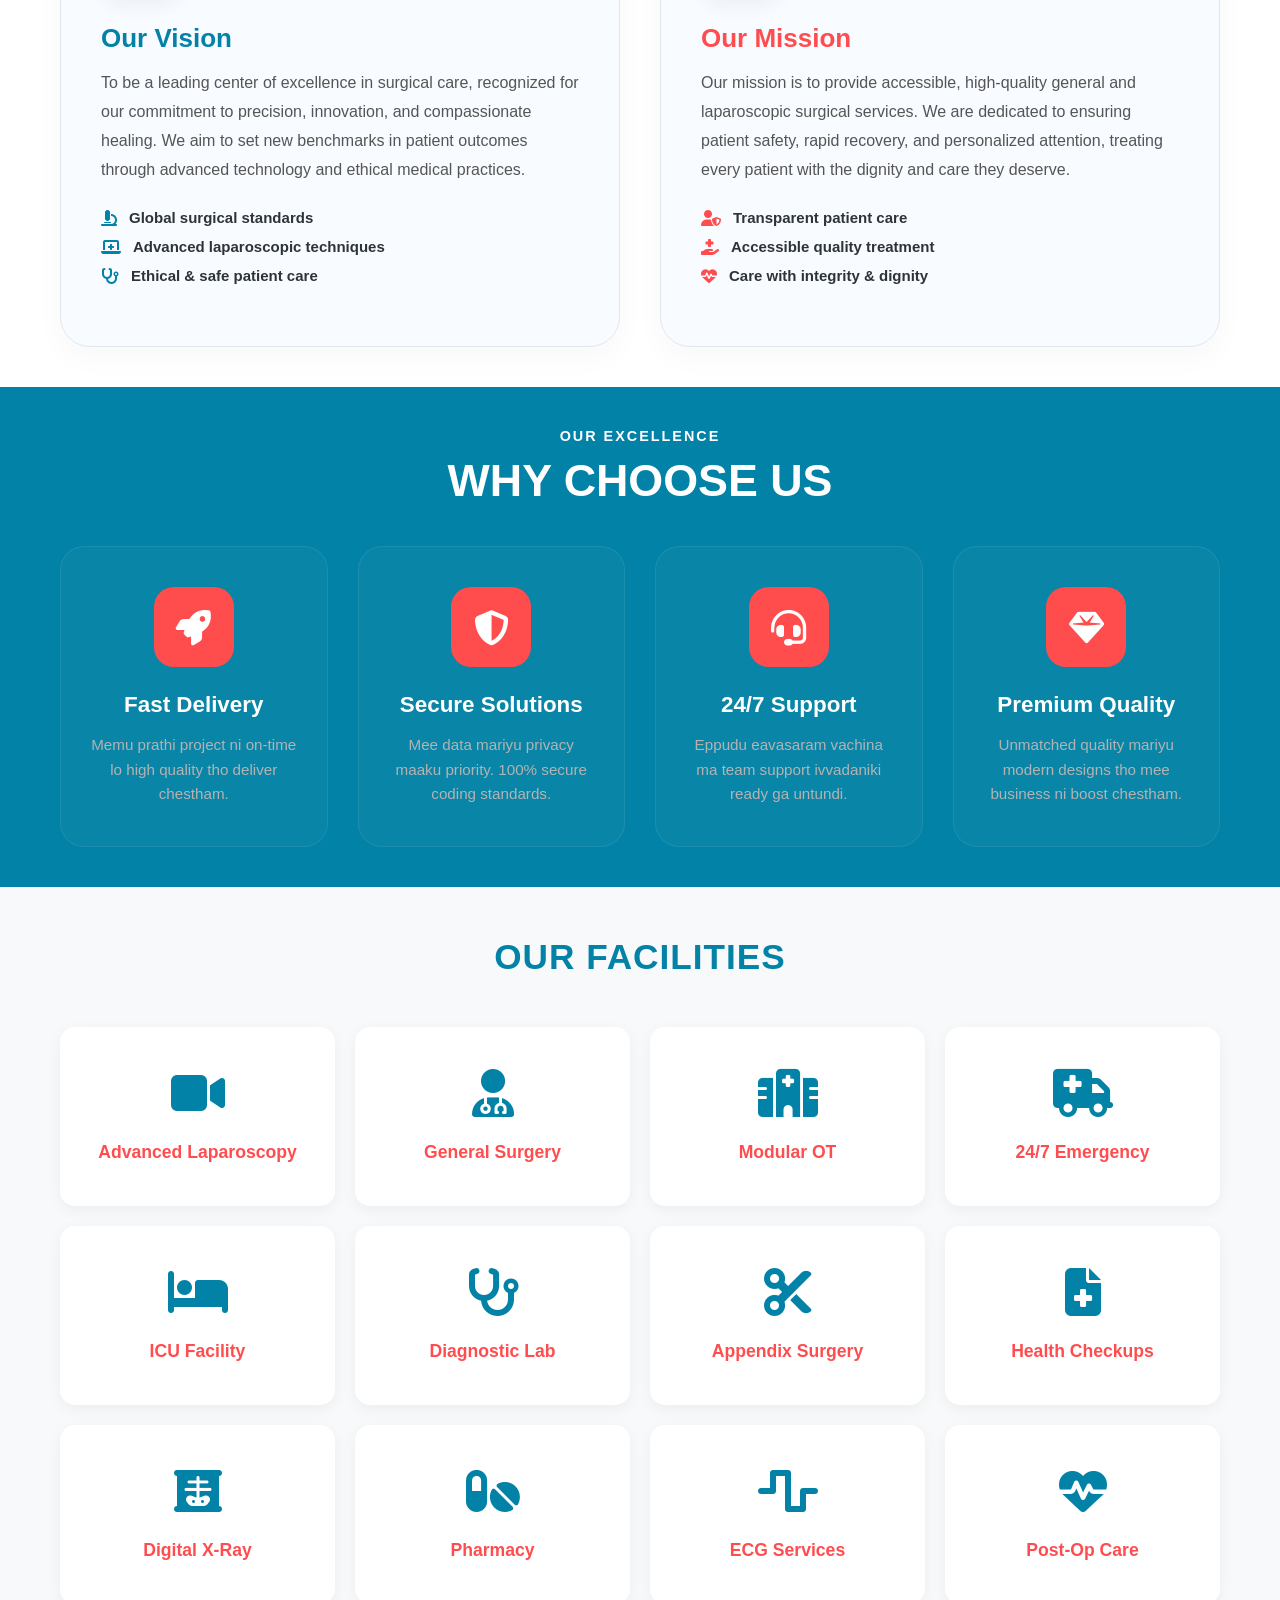
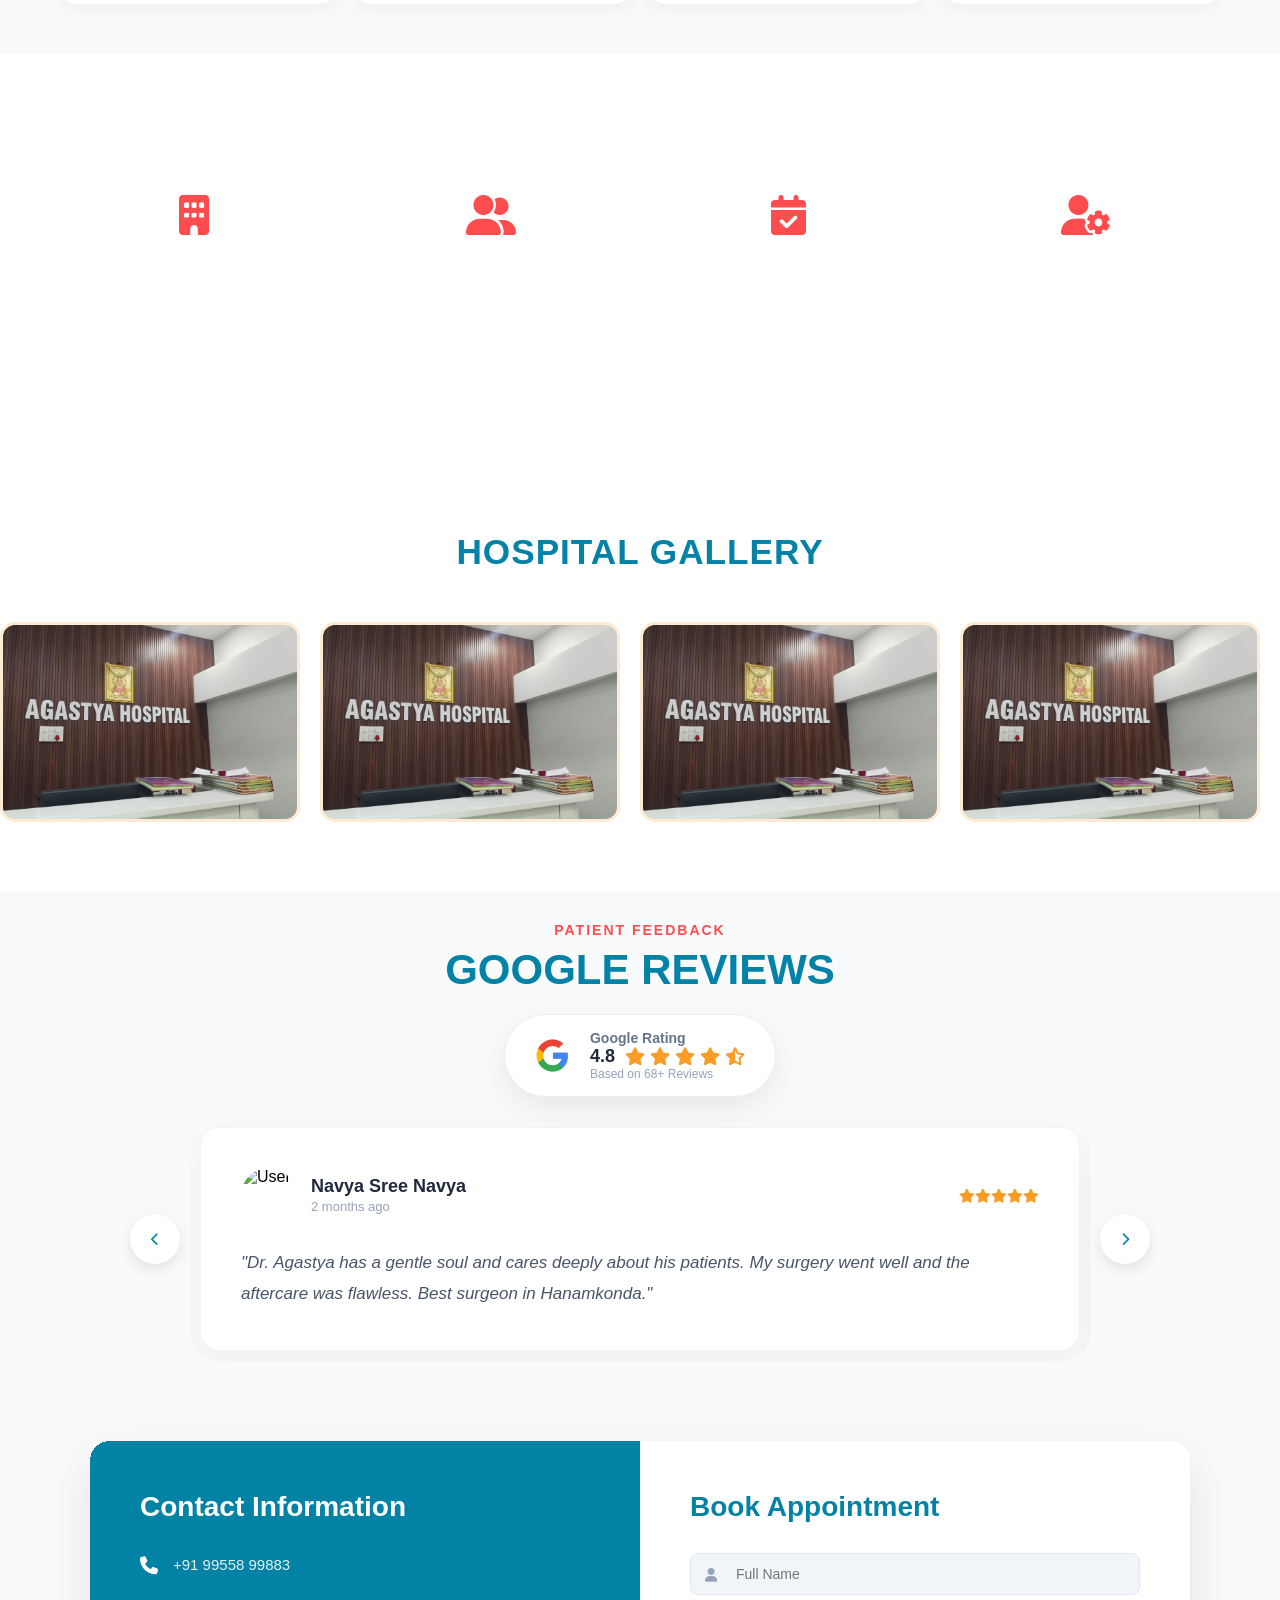
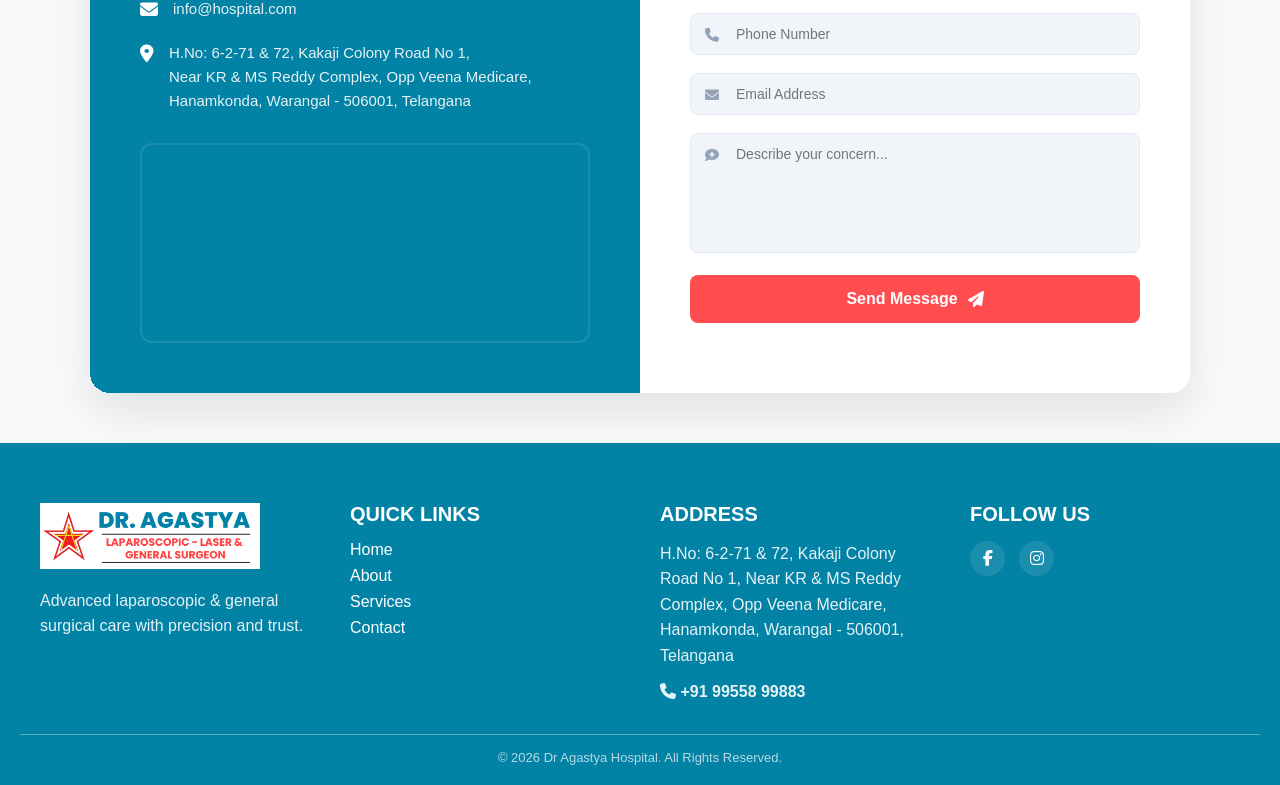
==== commit 0ef3f1b5: "agastya" ====
--- a/index.html
+++ b/index.html
@@ -214,7 +214,7 @@
 
 
 
-<section class="premium-about-section" id="about">
+<section class="premiu-about-section" id="about">
   <div class="p-about-container">
     
     <div class="about-visuals-grid" data-aos="fade-right">
--- a/css/index.css
+++ b/css/index.css
@@ -455,9 +455,9 @@
   --text-muted: #666;
 }
 
-.premium-about-section {
+.premiu-about-section {
   padding: 40px 20px;
-  background-color: var(--bg-light);
+  background:white ! important;
   overflow: hidden;
 }
 
@@ -819,7 +819,7 @@
 
 .premium-about-section {
   padding: 40px 20px;
-  background-color: #ffffff;
+  background: #f8fafc;
   font-family: 'Inter', sans-serif;
 }
 
@@ -1644,7 +1644,7 @@
 
 /* ===== SECTION ===== */
 .vision-mission-section {
-  padding: 80px 20px;
+  padding: 40px 20px;
   background: #ffffff;
   font-family: 'Inter', sans-serif; /* Recommended font */
 }
@@ -1657,6 +1657,7 @@
 .main-header-center .title {
   color: var(--vm-blue);
   font-size: 36px;
+  text-transform: uppercase;
   font-weight: 800;
   margin-top: 10px;
 }
@@ -2361,6 +2362,7 @@
 
 .tit {
   font-size: 42px;
+  text-transform: uppercase;
   color:rgb(2, 130, 166);
   font-weight: 800;
  
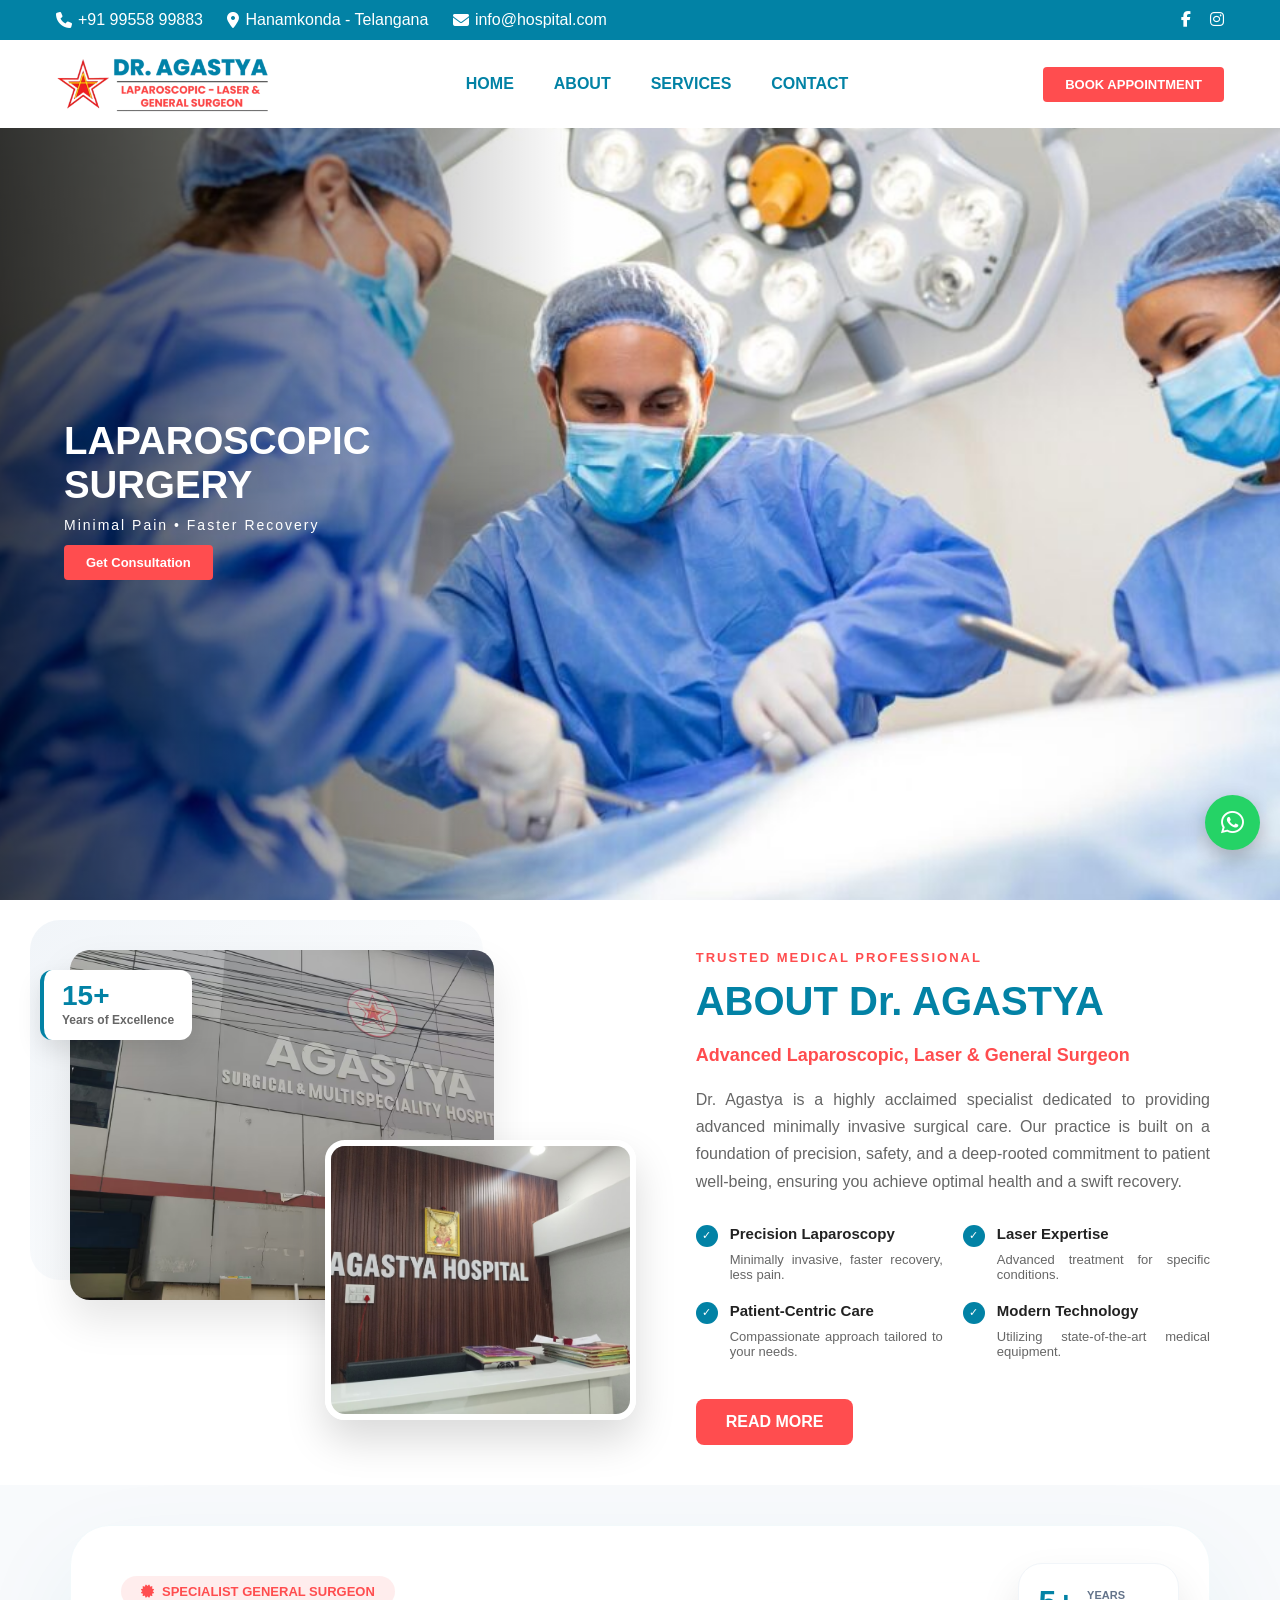
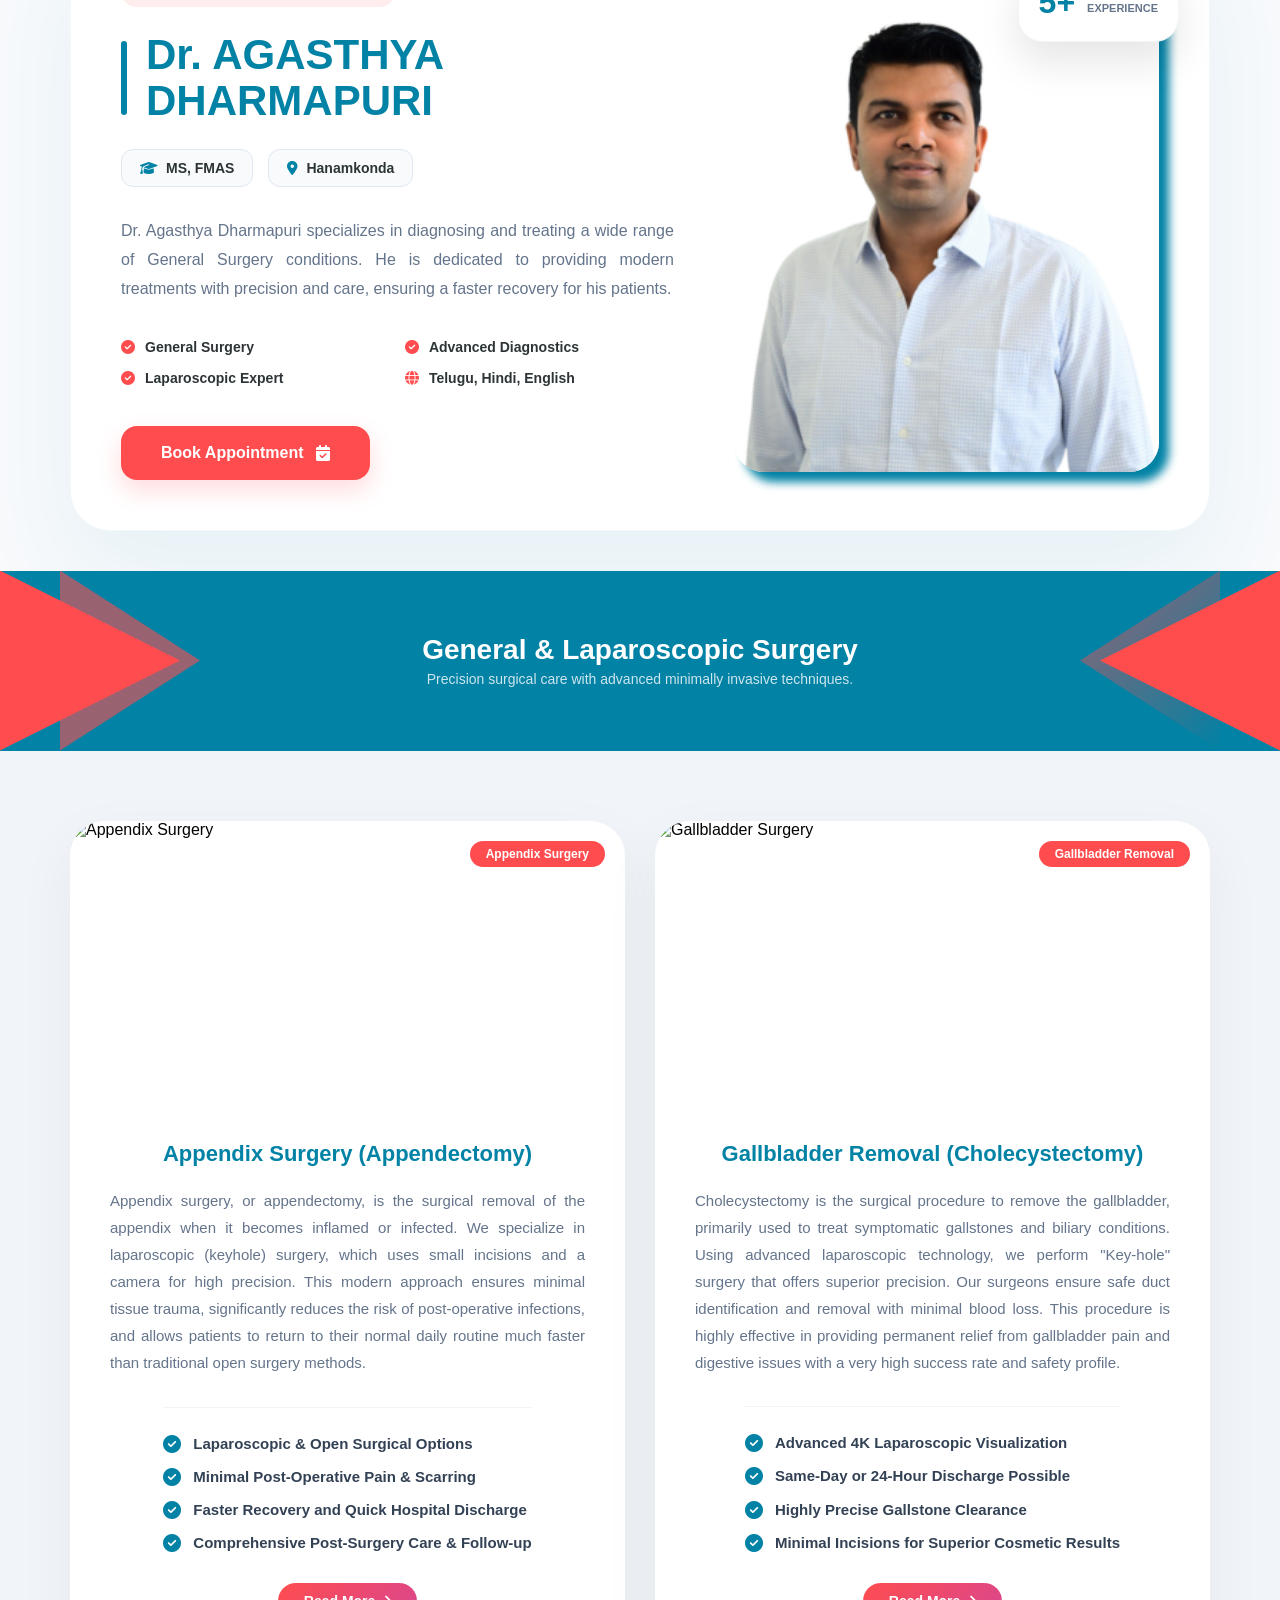
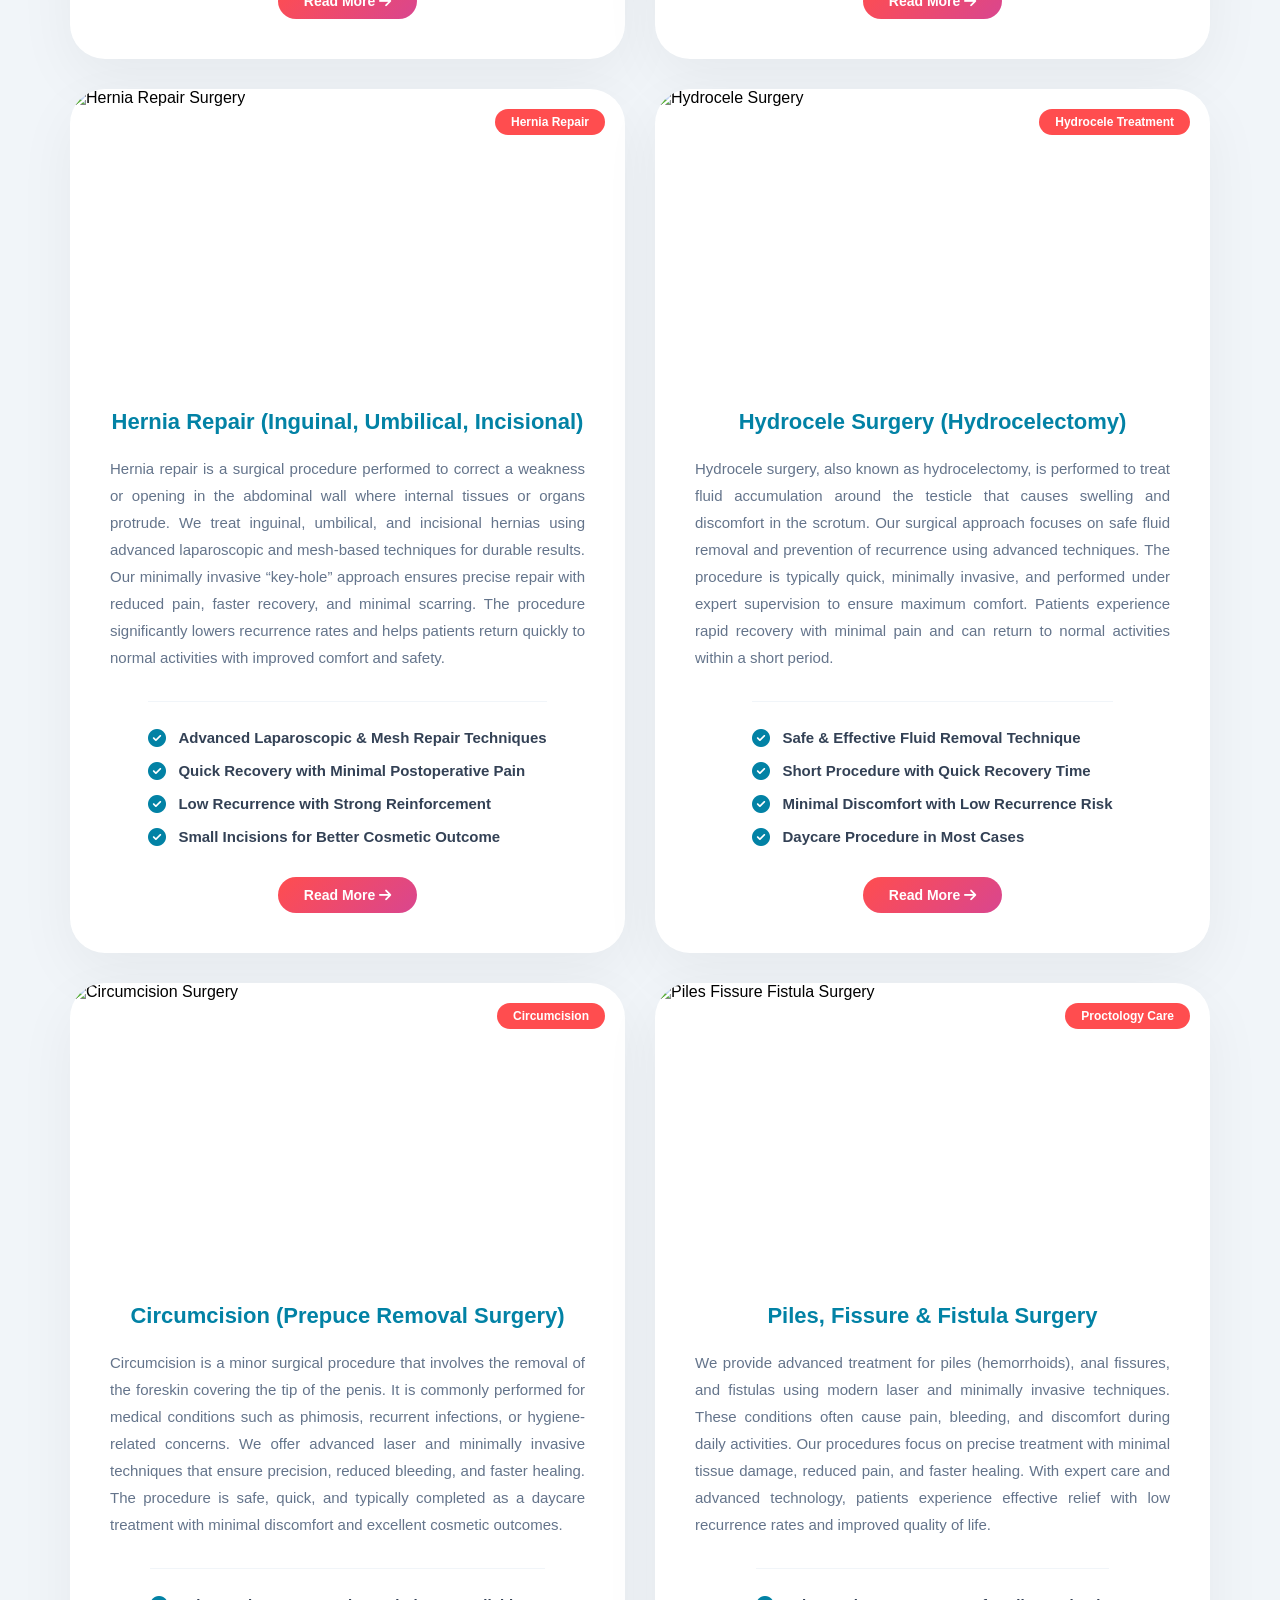
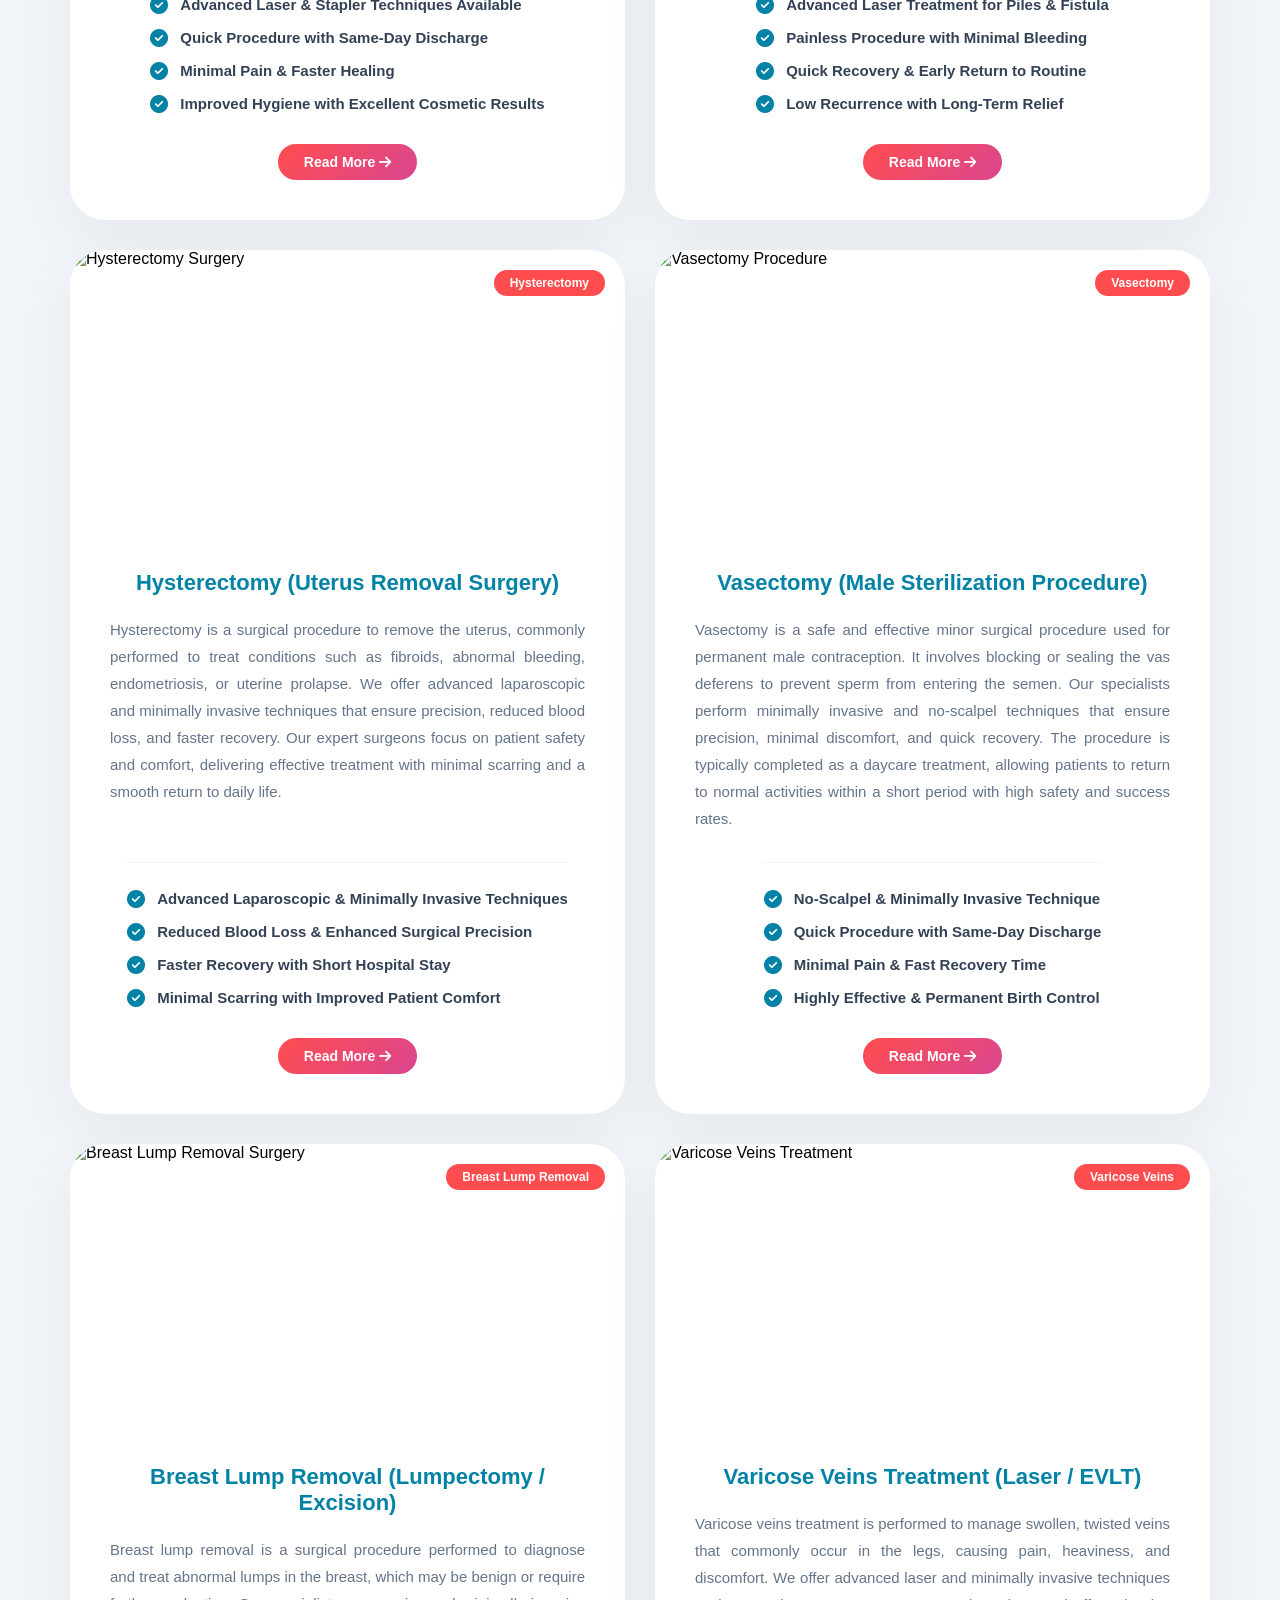
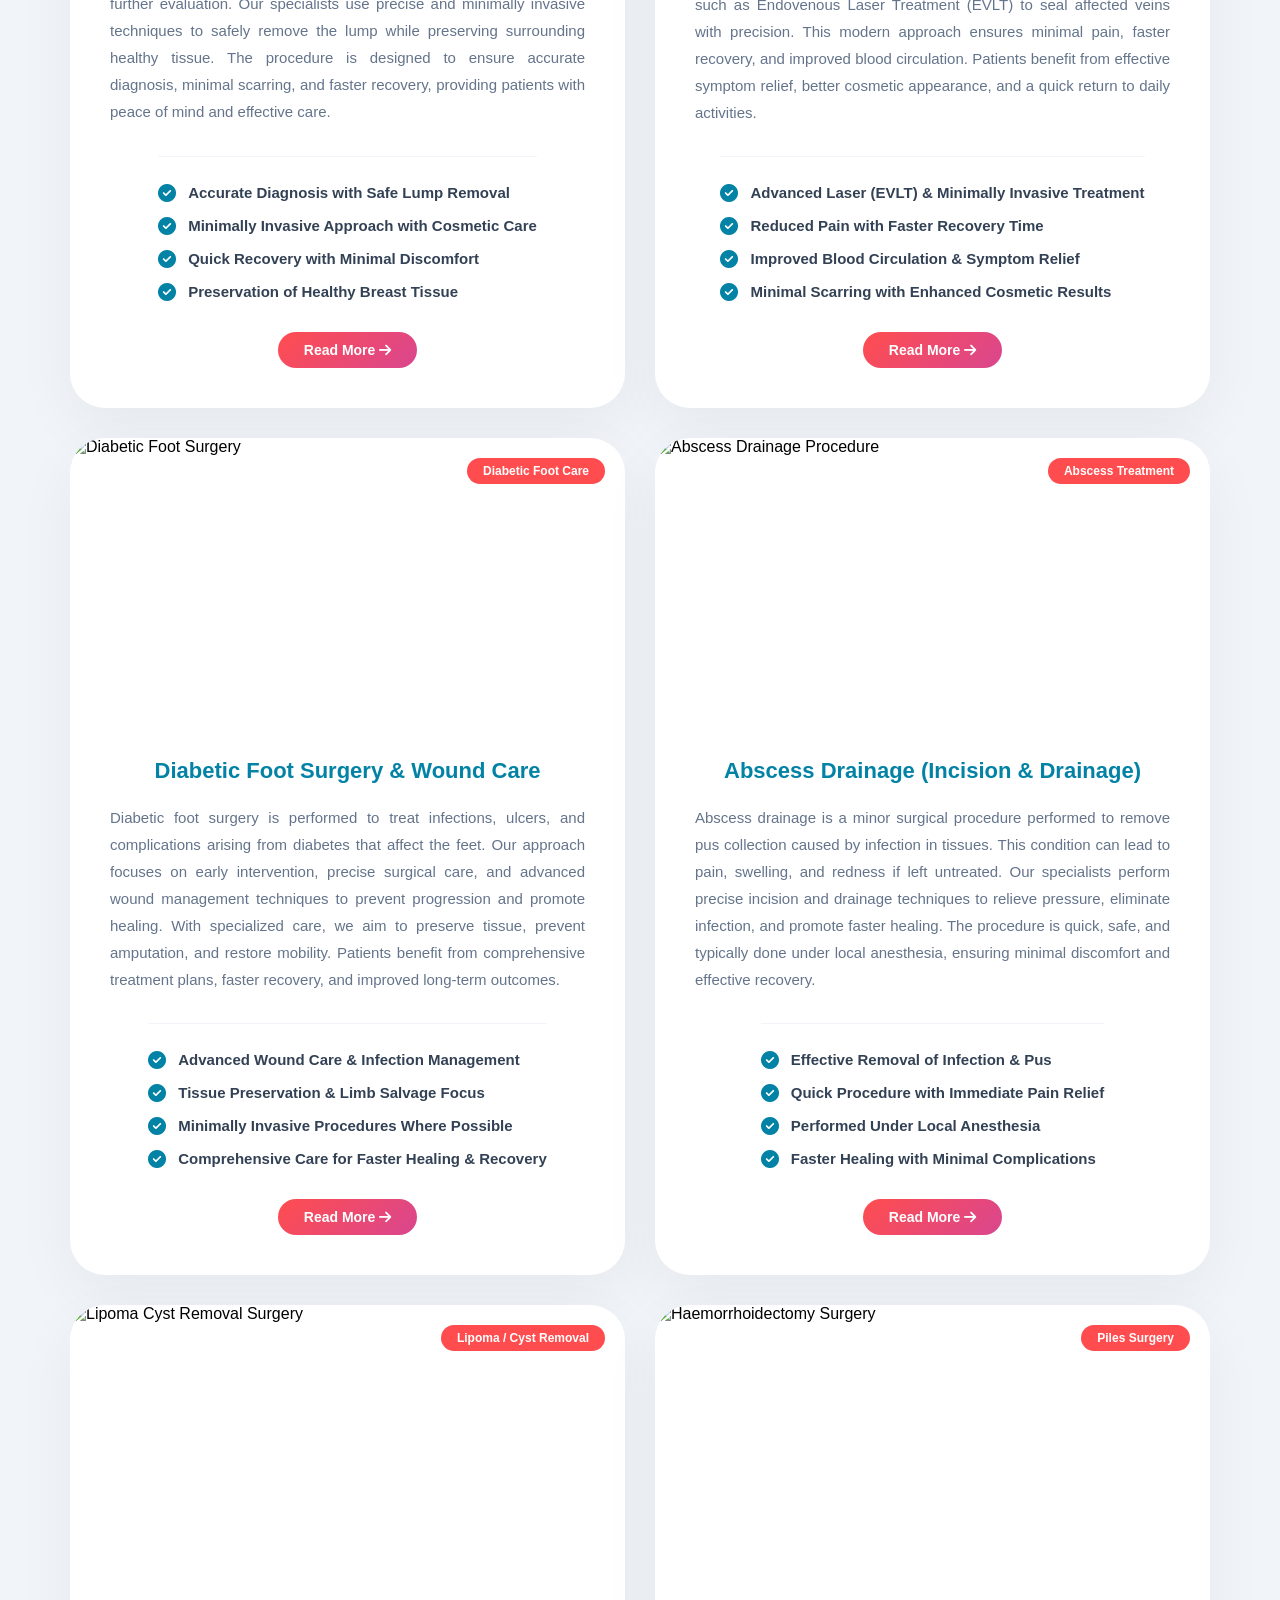
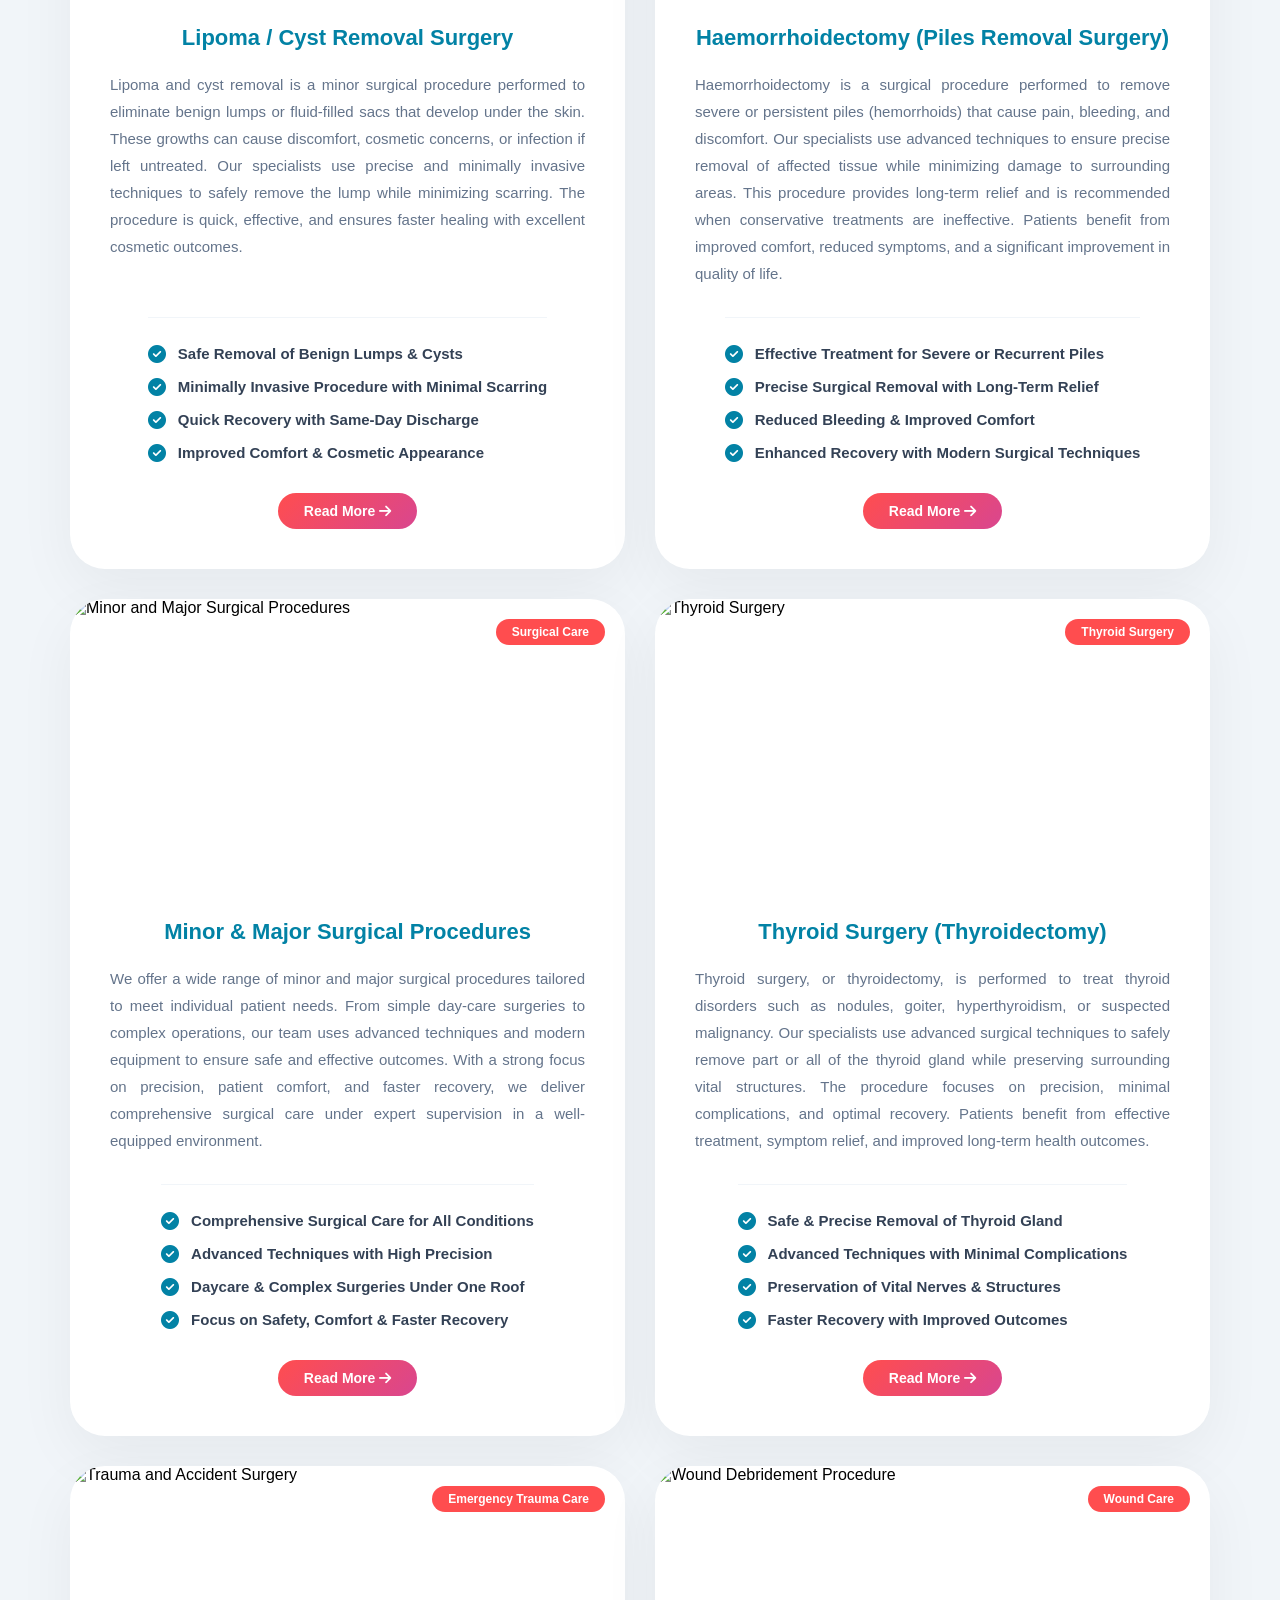
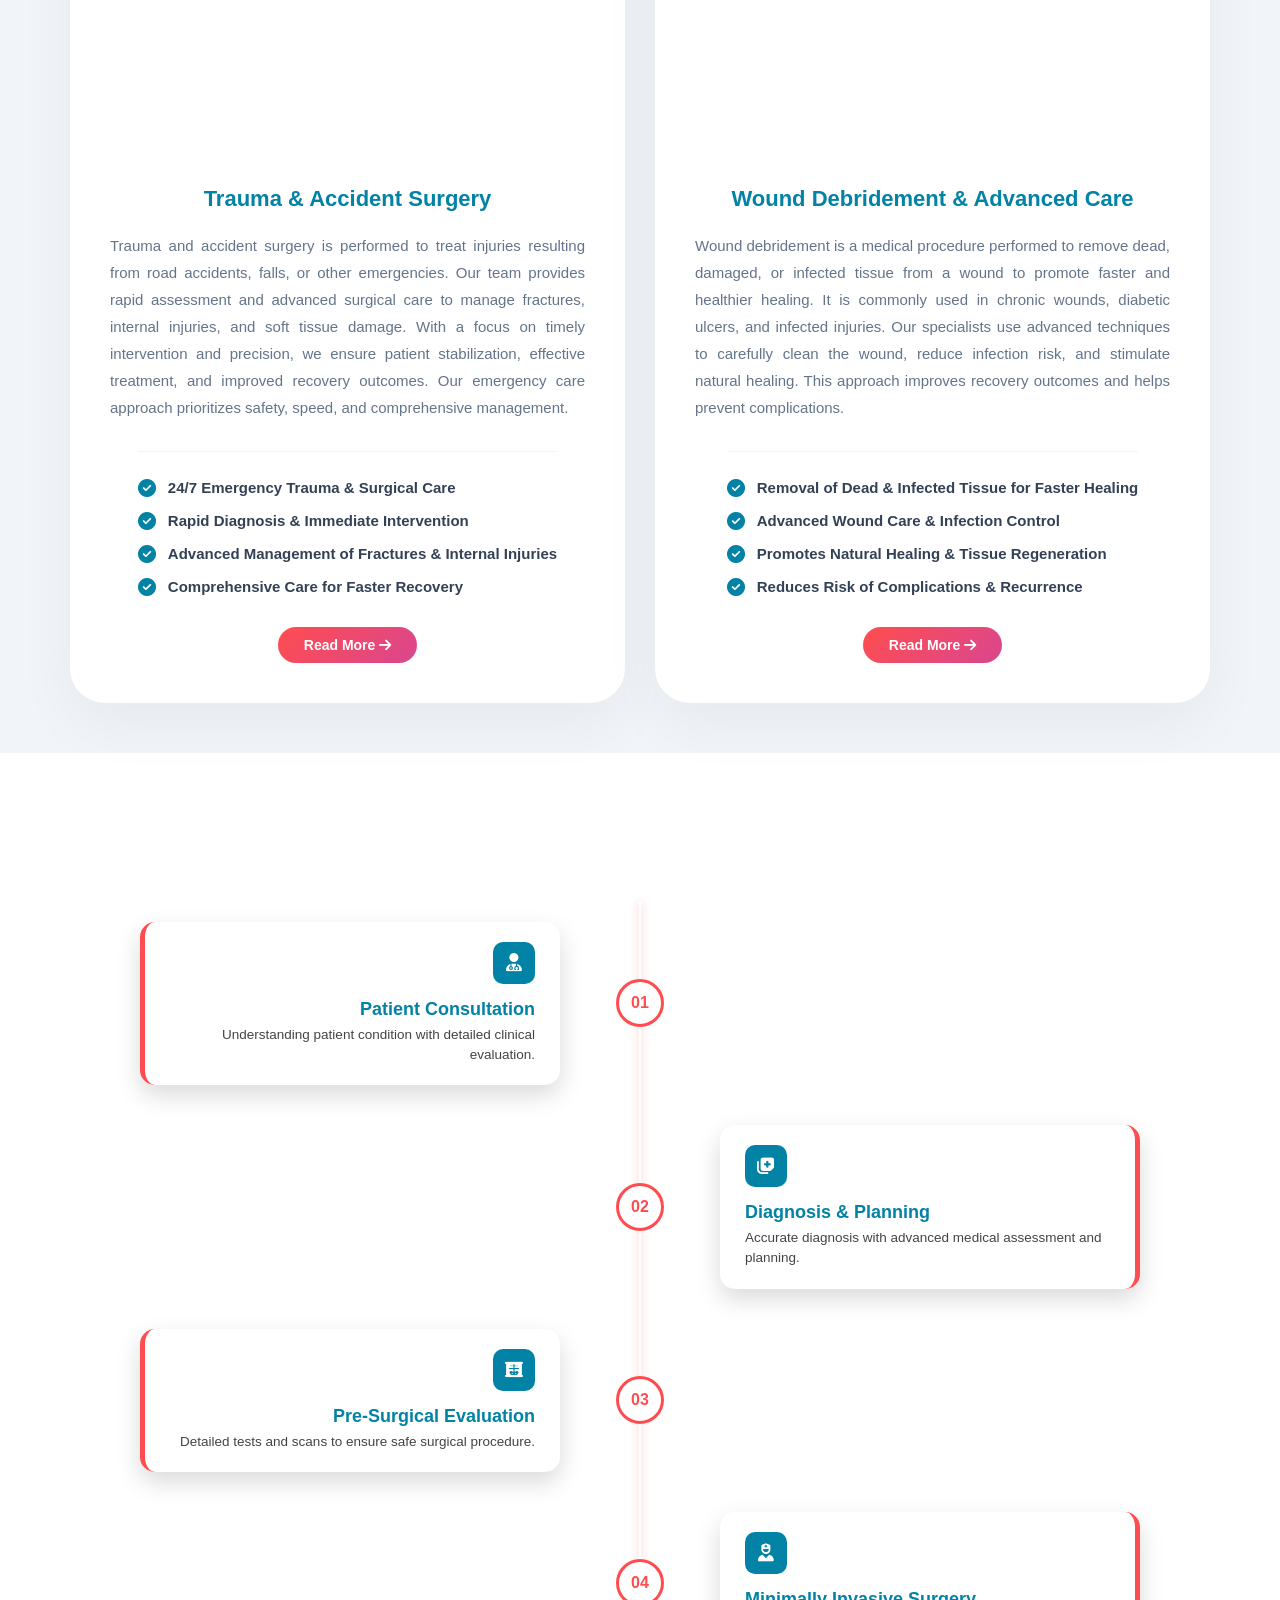
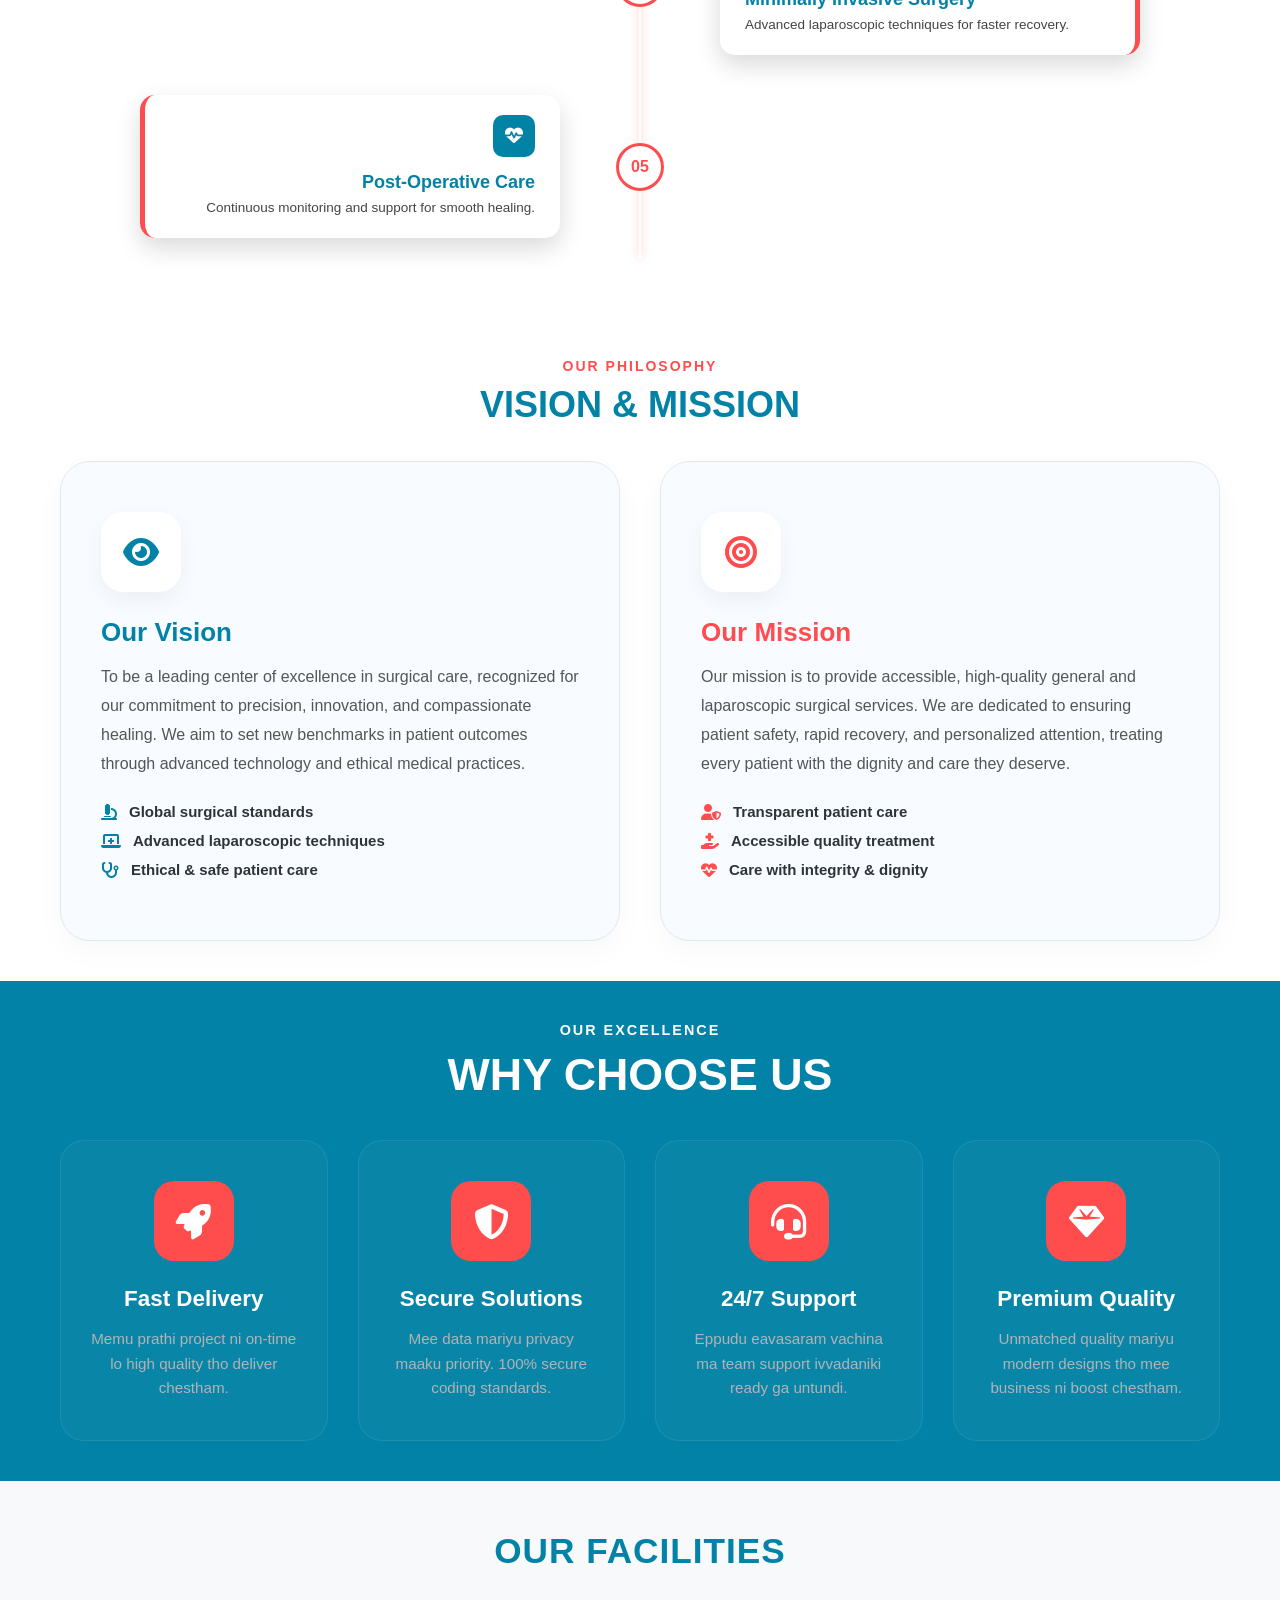
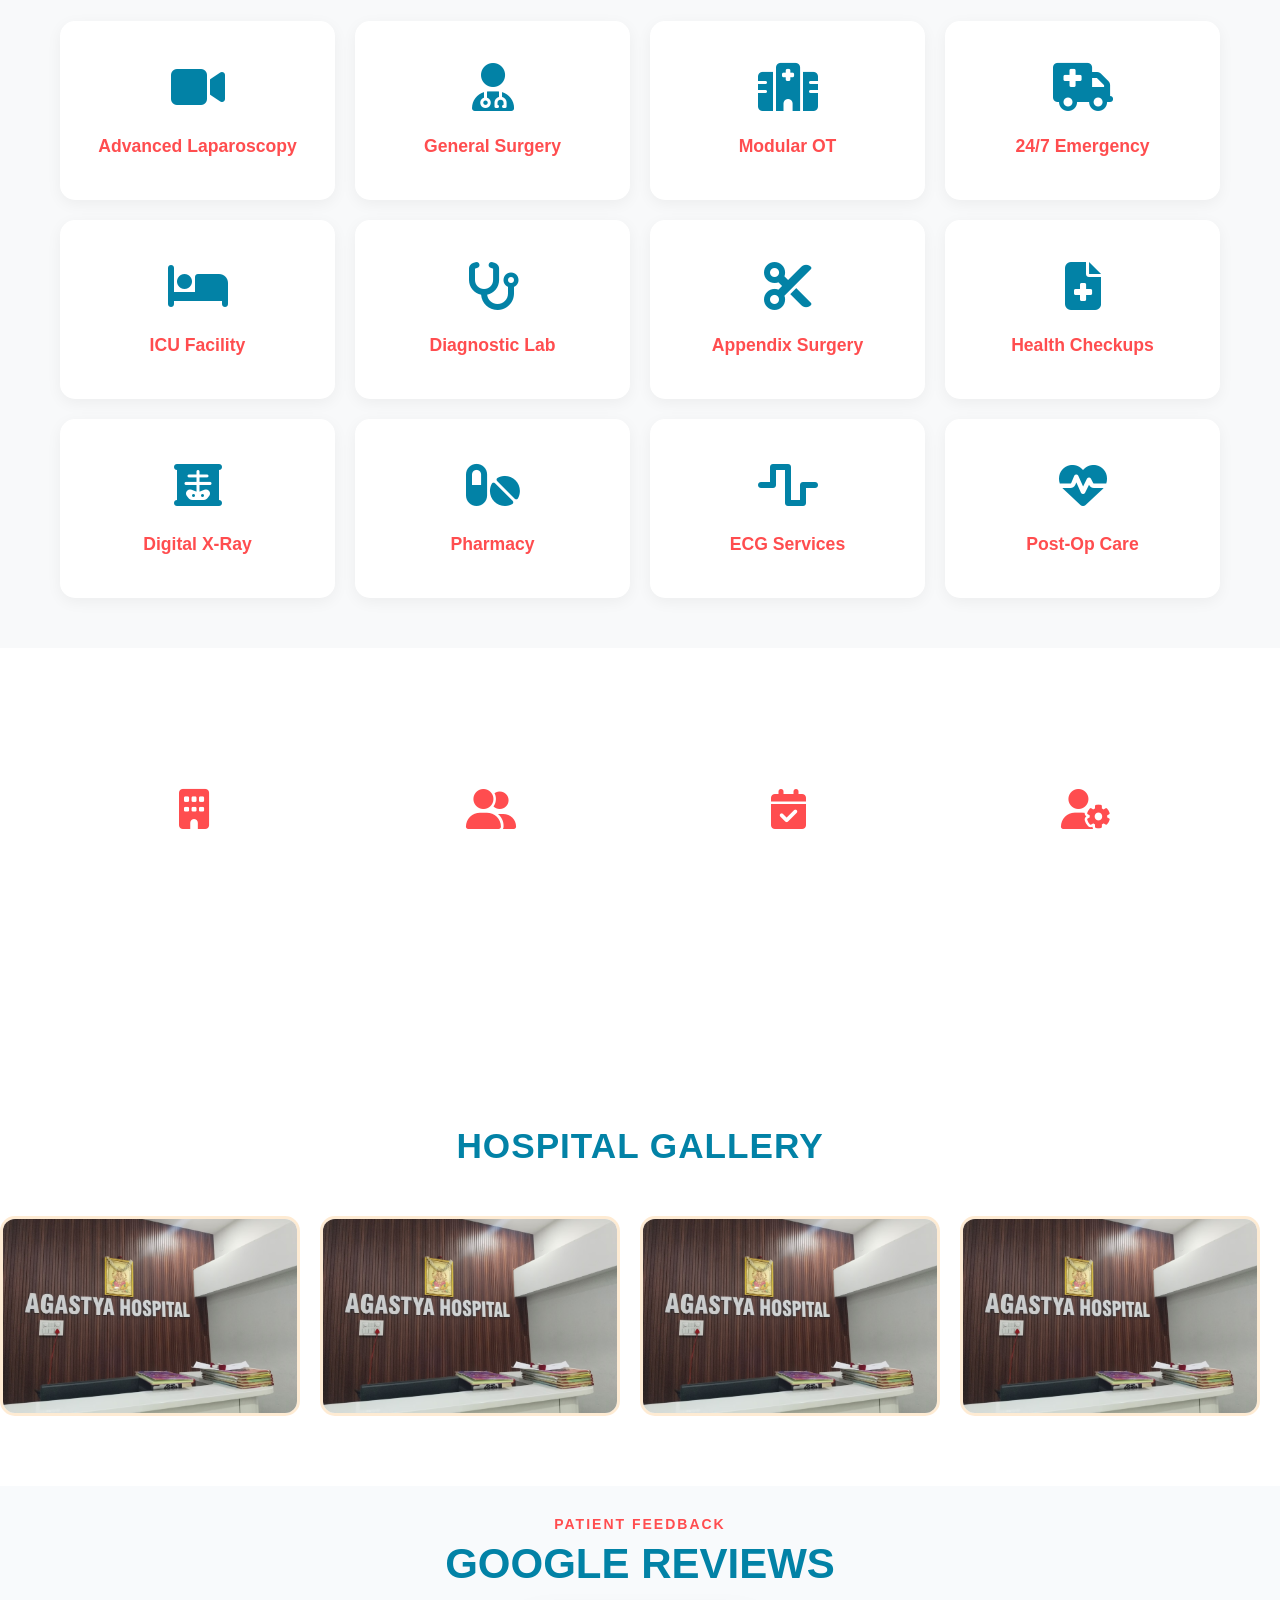
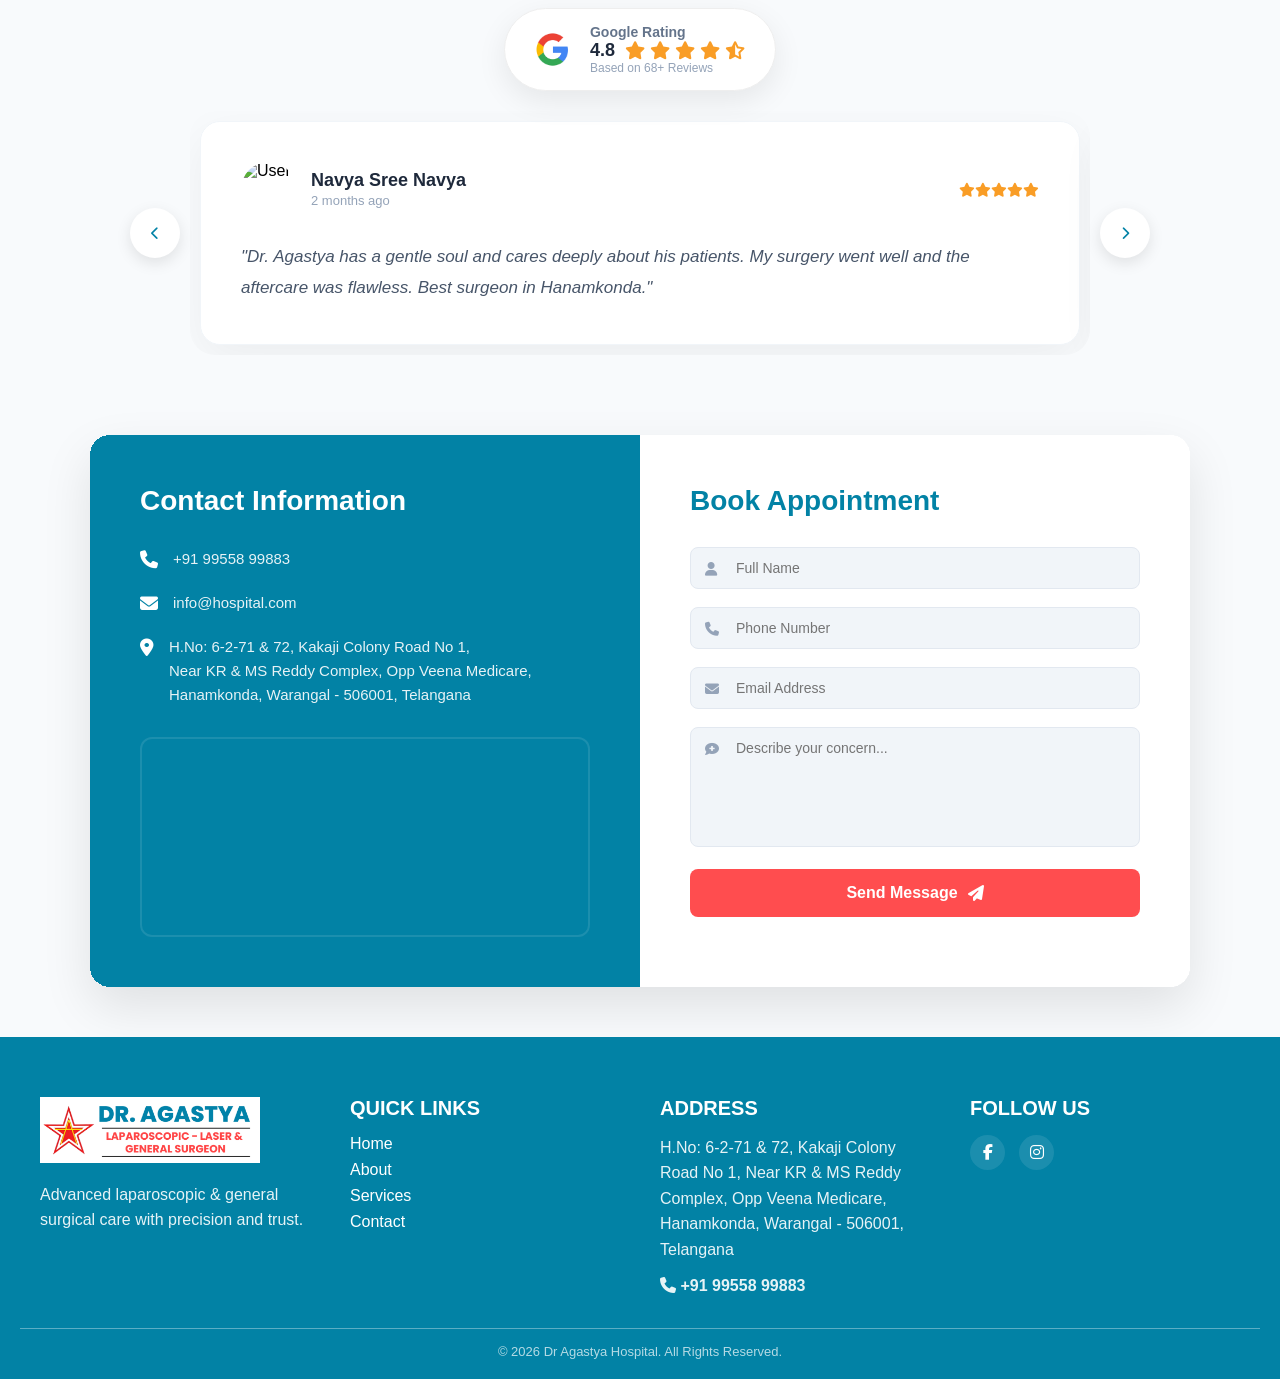
==== commit d4b8a477: "agastya" ====
--- a/index.html
+++ b/index.html
@@ -54,13 +54,13 @@
 <!-- NAV LINKS -->
 <ul class="nav-links">
 
-<li><a href="#home">Home</a></li>
-<li><a href="#about">About</a></li>
-<li><a href="#services">Services</a></li>
-<li><a href="#contact">Contact</a></li>
+<li><a href="index.html">Home</a></li>
+<li><a href="about.html">About</a></li>
+<li><a href="services.html">Services</a></li>
+<li><a href="contact.html">Contact</a></li>
 
 </ul>
-<a href="#contact" class="nav-cta">BOOK APPOINTMENT</a>
+<a href="contact.html" class="nav-cta">BOOK APPOINTMENT</a>
 
 <!-- MOBILE MENU -->
 
@@ -126,7 +126,7 @@
 <div class="hero-content">
 <h1>General Surgery <br>Expert Care</h1>
 <p>Safe • Advanced • Trusted Treatment</p>
-<a href="#contact" class="hero-btn">Get Consultation</a>
+<a href="contact.html" class="hero-btn">Get Consultation</a>
 </div>
 </div>
 
@@ -136,7 +136,7 @@
 <div class="hero-content">
 <h1>Laparoscopic <br>Surgery</h1>
 <p>Minimal Pain • Faster Recovery</p>
-<a href="#contact" class="hero-btn">Get Consultation</a>
+<a href="contact.html" class="hero-btn">Get Consultation</a>
 </div>
 </div>
 
@@ -146,7 +146,7 @@
 <div class="hero-content">
 <h1>Advanced Surgical <br>Care</h1>
 <p>Precision • Modern Equipment</p>
-<a href="#contact" class="hero-btn">Get Consultation</a>
+<a href="contact.html" class="hero-btn">Get Consultation</a>
 </div>
 </div>
 
@@ -156,7 +156,7 @@
 <div class="hero-content">
 <h1>24/7 Surgical <br>Support</h1>
 <p>Emergency • Expert Team</p>
-<a href="#contact" class="hero-btn">Get Consultation</a>
+<a href="contact.html" class="hero-btn">Get Consultation</a>
 </div>
 </div>
 
@@ -283,7 +283,7 @@
       </ul>
       
       <div class="action-buttons" data-aos="fade-up" data-aos-delay="500">
-        <a href="#contact" class="btn-primary-about">Book Consultation</a>
+        <a href="about.html" class="btn-primary-about">READ MORE</a>
         <!-- <a href="tel:+910000000000" class="btn-secondary-about">Call Clinic</a> -->
       </div>
 
@@ -335,7 +335,7 @@
         </div>
 
         <div class="cta-wrapper">
-          <a href="#contact" class="btn-premium-book">
+          <a href="contact.html" class="btn-premium-book">
             Book Appointment <i class="fas fa-calendar-check"></i>
           </a>
         </div>
@@ -407,8 +407,13 @@
             <div class="point-row">
               <i class="fas fa-check-circle"></i>
               <span>Comprehensive Post-Surgery Care & Follow-up</span>
-            </div>
+              
+            </div>
+            
           </div>
+          <a href="services.html" class="read-more-btn">
+  Read More <i class="fas fa-arrow-right"></i>
+</a>
         </div>
       </div>
 
@@ -447,6 +452,9 @@
               <span>Minimal Incisions for Superior Cosmetic Results</span>
             </div>
           </div>
+          <a href="services.html" class="read-more-btn">
+  Read More <i class="fas fa-arrow-right"></i>
+</a>
         </div>
       </div>
 
@@ -486,7 +494,7 @@
 
       <div class="point-row">
         <i class="fas fa-check-circle"></i>
-        <span>Low Recurrence Rate with Strong Abdominal Reinforcement</span>
+        <span>Low Recurrence with Strong Reinforcement</span>
       </div>
 
       <div class="point-row">
@@ -495,7 +503,9 @@
       </div>
 
     </div>
-
+<a href="services.html" class="read-more-btn">
+  Read More <i class="fas fa-arrow-right"></i>
+</a>
   </div>
 </div>
 
@@ -544,7 +554,9 @@
       </div>
 
     </div>
-
+<a href="services.html" class="read-more-btn">
+  Read More <i class="fas fa-arrow-right"></i>
+</a>
   </div>
 </div>
 
@@ -593,7 +605,9 @@
       </div>
 
     </div>
-
+<a href="services.html" class="read-more-btn">
+  Read More <i class="fas fa-arrow-right"></i>
+</a>
   </div>
 </div>
 
@@ -643,7 +657,9 @@
       </div>
 
     </div>
-
+<a href="services.html" class="read-more-btn">
+  Read More <i class="fas fa-arrow-right"></i>
+</a>
   </div>
 </div>
 
@@ -693,7 +709,9 @@
       </div>
 
     </div>
-
+<a href="services.html" class="read-more-btn">
+  Read More <i class="fas fa-arrow-right"></i>
+</a>
   </div>
 </div>
 
@@ -741,7 +759,9 @@
       </div>
 
     </div>
-
+<a href="services.html" class="read-more-btn">
+  Read More <i class="fas fa-arrow-right"></i>
+</a>
   </div>
 </div>
 
@@ -790,7 +810,9 @@
       </div>
 
     </div>
-
+<a href="services.html" class="read-more-btn">
+  Read More <i class="fas fa-arrow-right"></i>
+</a>
   </div>
 </div>
 
@@ -840,7 +862,9 @@
       </div>
 
     </div>
-
+<a href="services.html" class="read-more-btn">
+  Read More <i class="fas fa-arrow-right"></i>
+</a>
   </div>
 </div>
 
@@ -889,7 +913,9 @@
       </div>
 
     </div>
-
+<a href="services.html" class="read-more-btn">
+  Read More <i class="fas fa-arrow-right"></i>
+</a>
   </div>
 </div>
 
@@ -939,7 +965,9 @@
       </div>
 
     </div>
-
+<a href="services.html" class="read-more-btn">
+  Read More <i class="fas fa-arrow-right"></i>
+</a>
   </div>
 </div>
 
@@ -990,7 +1018,9 @@
       </div>
 
     </div>
-
+<a href="services.html" class="read-more-btn">
+  Read More <i class="fas fa-arrow-right"></i>
+</a>
   </div>
 </div>
 
@@ -1036,7 +1066,9 @@
       </div>
 
     </div>
-
+<a href="services.html" class="read-more-btn">
+  Read More <i class="fas fa-arrow-right"></i>
+</a>
   </div>
 </div>
 
@@ -1089,7 +1121,9 @@
       </div>
 
     </div>
-
+<a href="services.html" class="read-more-btn">
+  Read More <i class="fas fa-arrow-right"></i>
+</a>
   </div>
 </div>
 
@@ -1143,7 +1177,9 @@
       </div>
 
     </div>
-
+<a href="services.html" class="read-more-btn">
+  Read More <i class="fas fa-arrow-right"></i>
+</a>
   </div>
 </div>
 
@@ -1194,7 +1230,9 @@
       </div>
 
     </div>
-
+<a href="services.html" class="read-more-btn">
+  Read More <i class="fas fa-arrow-right"></i>
+</a>
   </div>
 </div>
 
@@ -1244,7 +1282,9 @@
       </div>
 
     </div>
-
+<a href="services.html" class="read-more-btn">
+  Read More <i class="fas fa-arrow-right"></i>
+</a>
   </div>
 </div>
 
--- a/css/index.css
+++ b/css/index.css
@@ -767,6 +767,7 @@
 
   .doctor-bio {
     font-size: 14px;
+    text-align: justify;
   }
 
   /* POINTS */
@@ -1406,6 +1407,63 @@
 }
 
 }
+
+
+
+
+
+
+
+
+/* CARD CONTENT */
+.card-content{
+  display: flex;
+  flex-direction: column;
+  align-items: center; /* 🔥 center horizontally */
+  text-align: center;
+}
+
+/* BUTTON */
+.read-more-btn{
+  display: inline-block;
+  margin-top: 30px;
+
+
+  background: linear-gradient(135deg, #ff4d4f, #d9468f);
+  color: #fff;
+
+  padding: 10px 26px;
+  border-radius: 30px; /* 🔥 pill shape */
+
+  font-size: 14px;
+  font-weight: 600;
+  text-decoration: none;
+
+  transition: all 0.3s ease;
+}
+
+/* HOVER */
+.read-more-btn:hover{
+  transform: translateY(-2px);
+  box-shadow: 0 10px 25px rgba(255,77,79,0.3);
+}
+
+/* MOBILE */
+@media(max-width:768px){
+
+  .read-more-btn{
+    padding: 11px 22px;
+    font-size: 13px;
+  }
+
+}
+
+
+
+
+
+
+
 
 
 
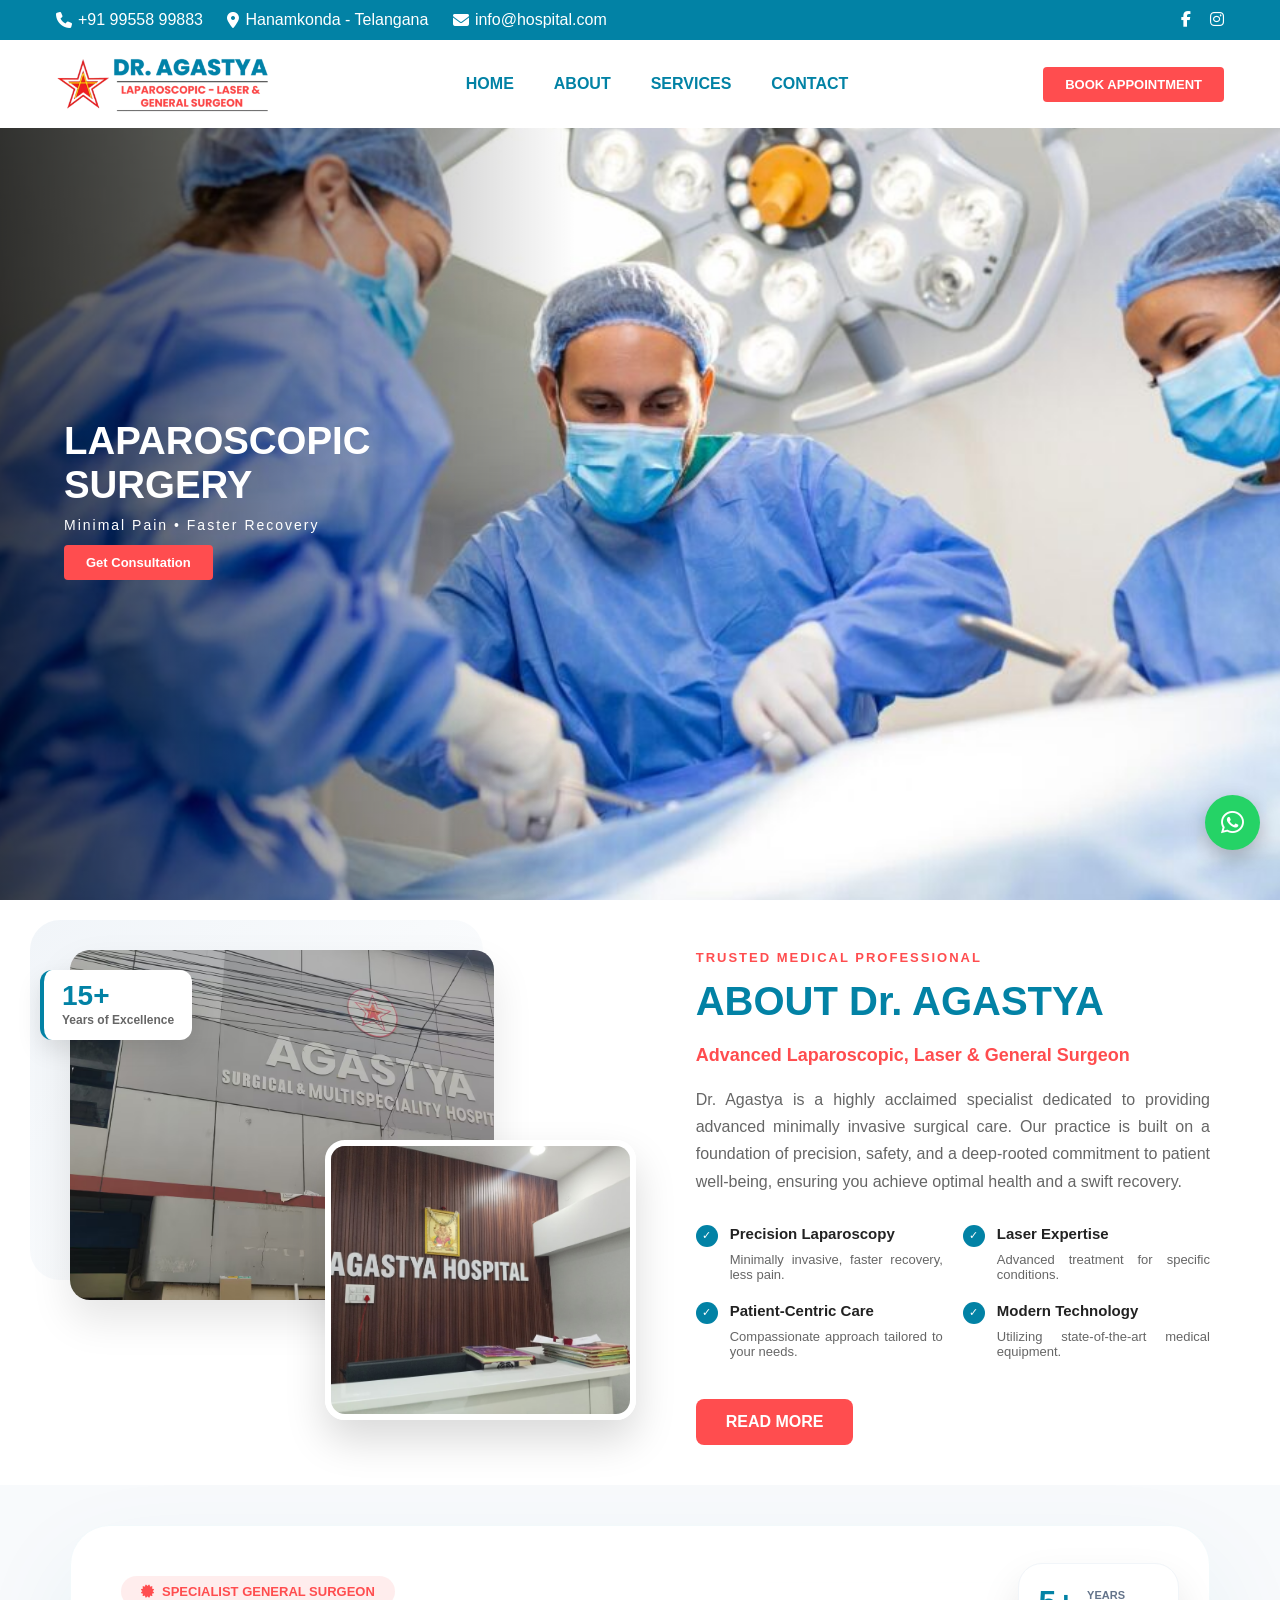
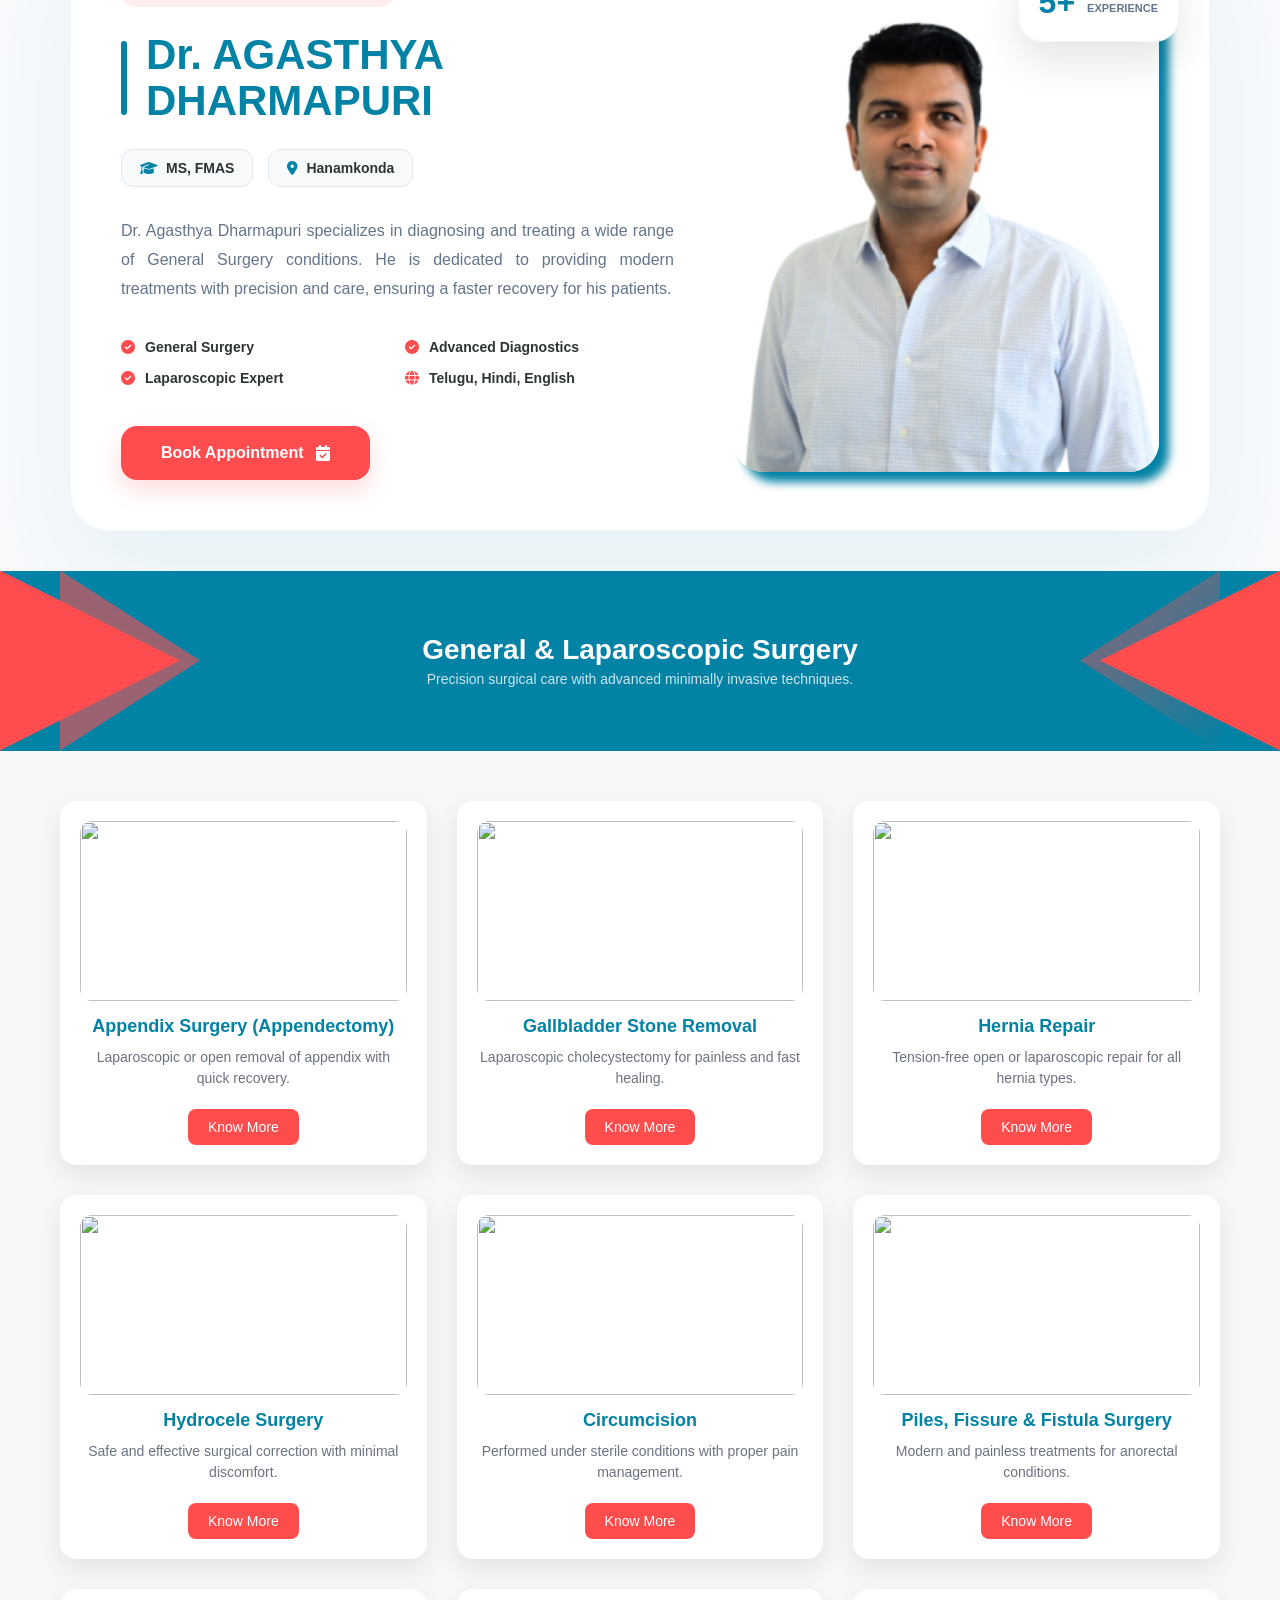
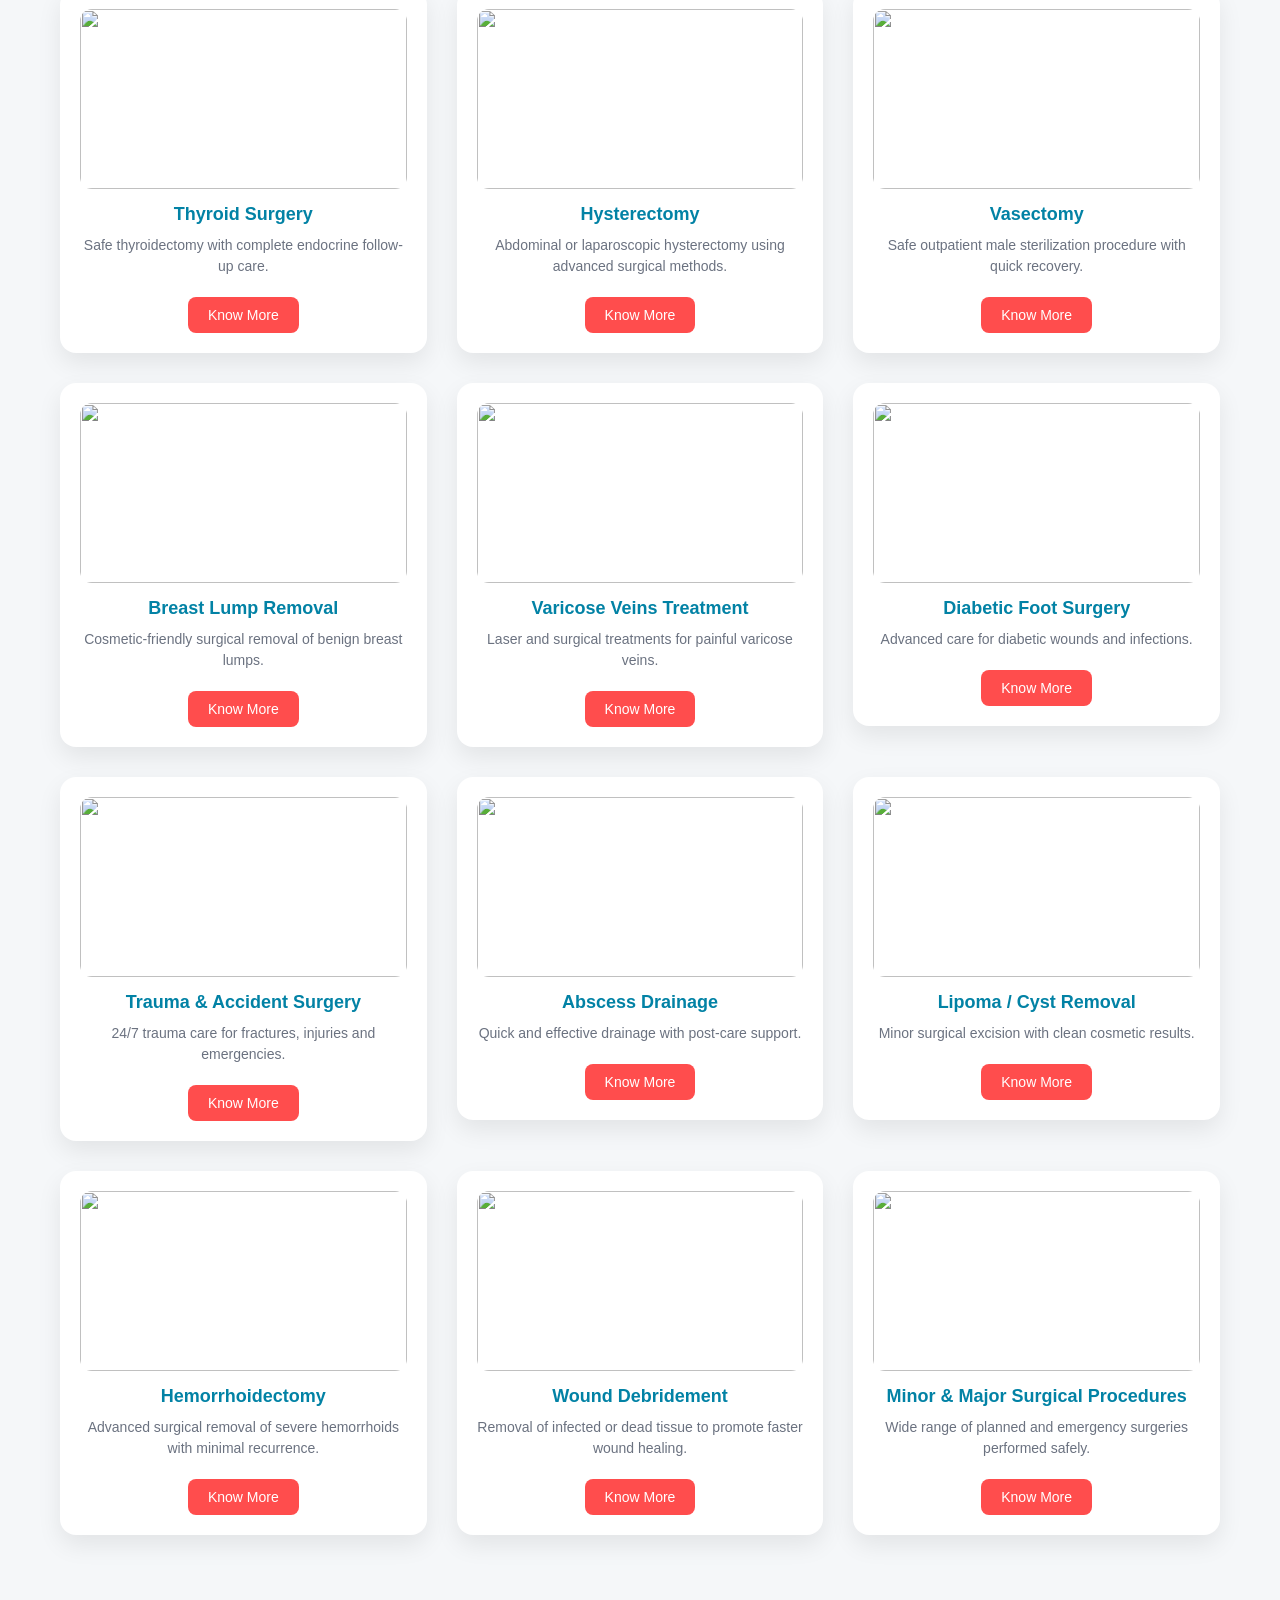
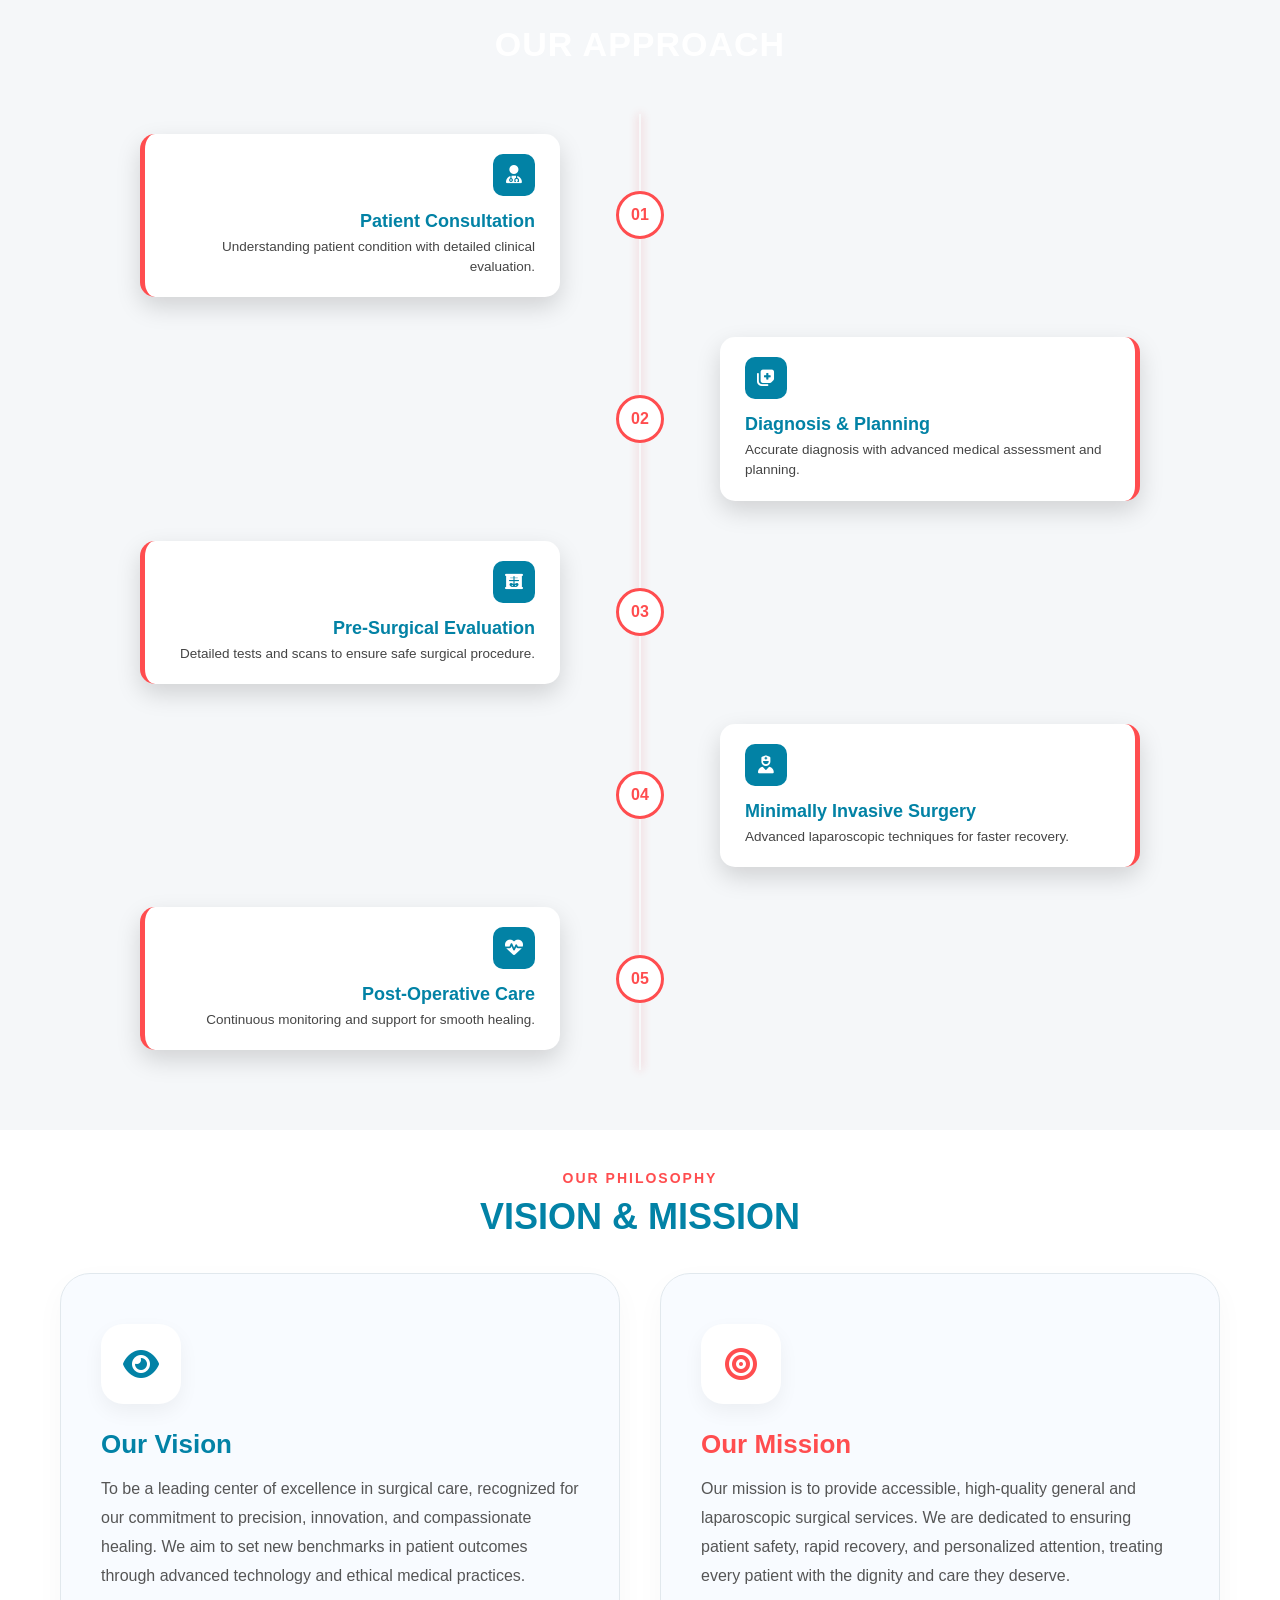
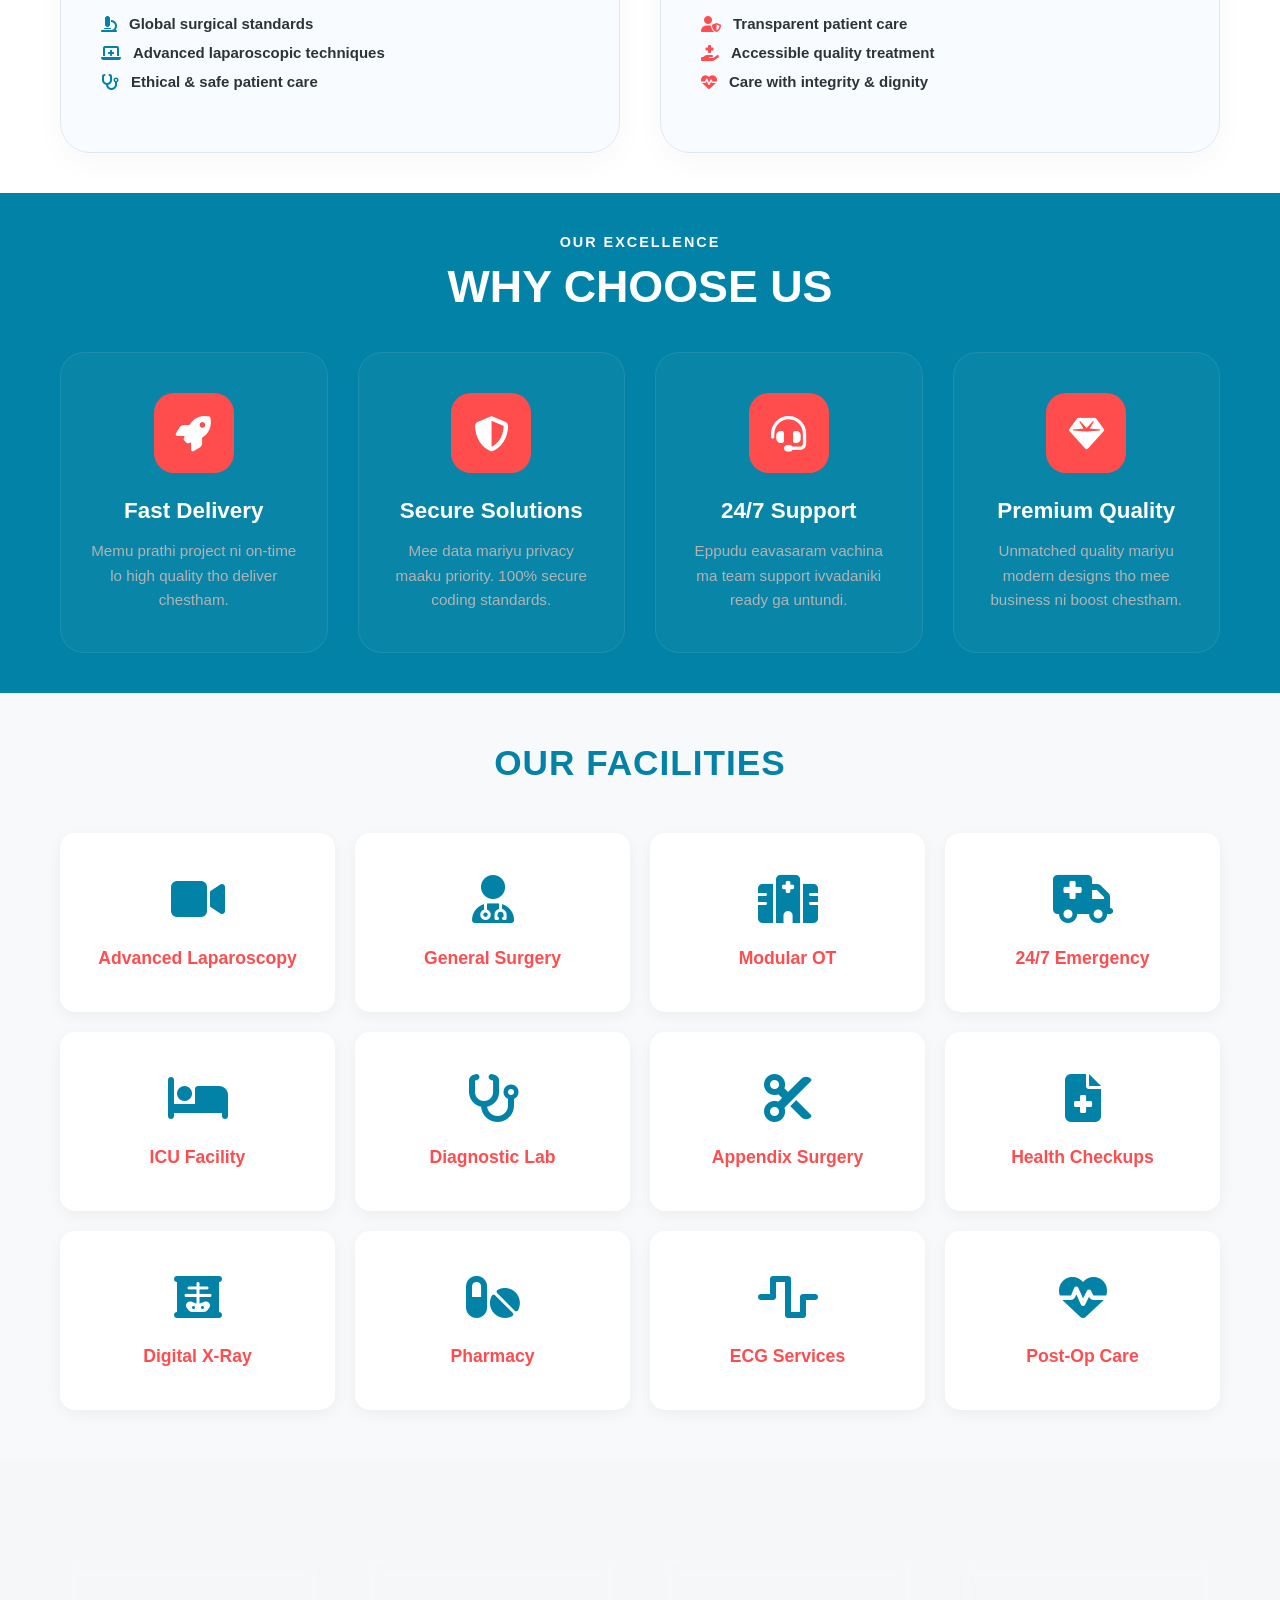
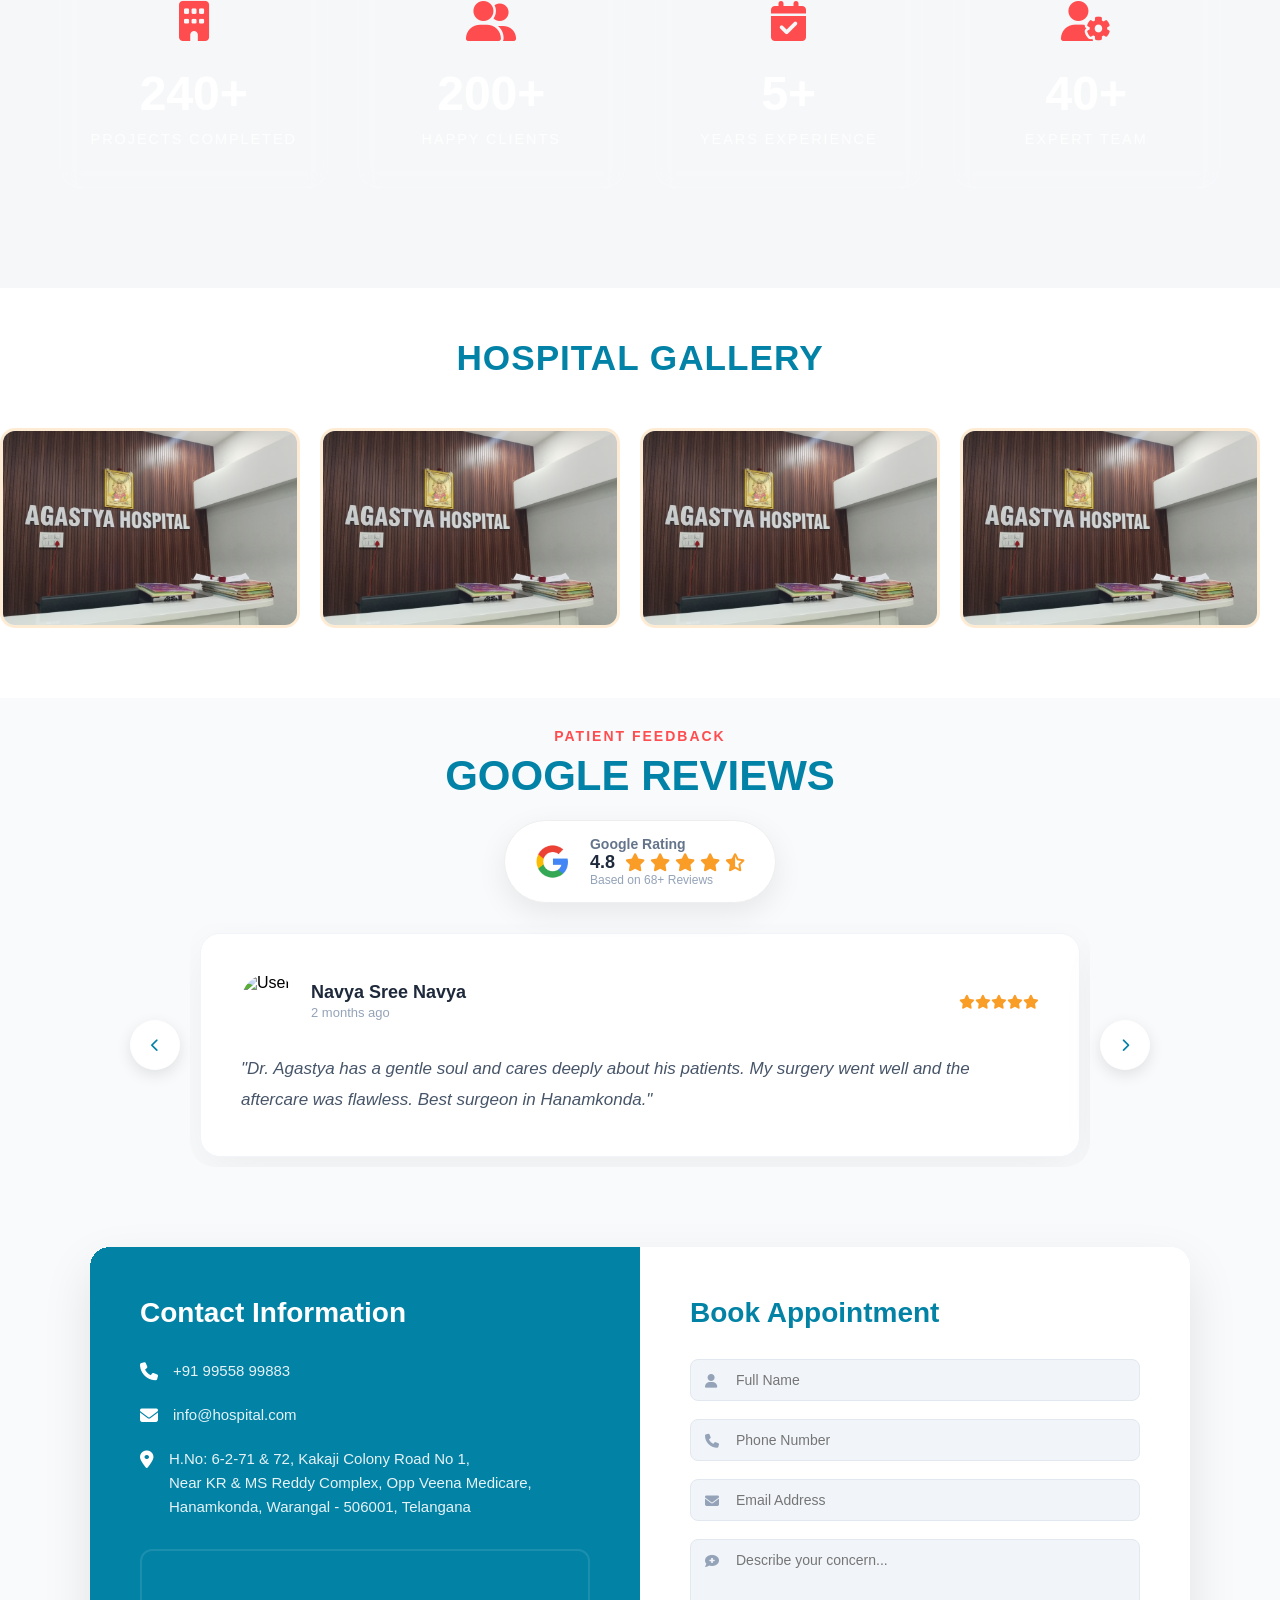
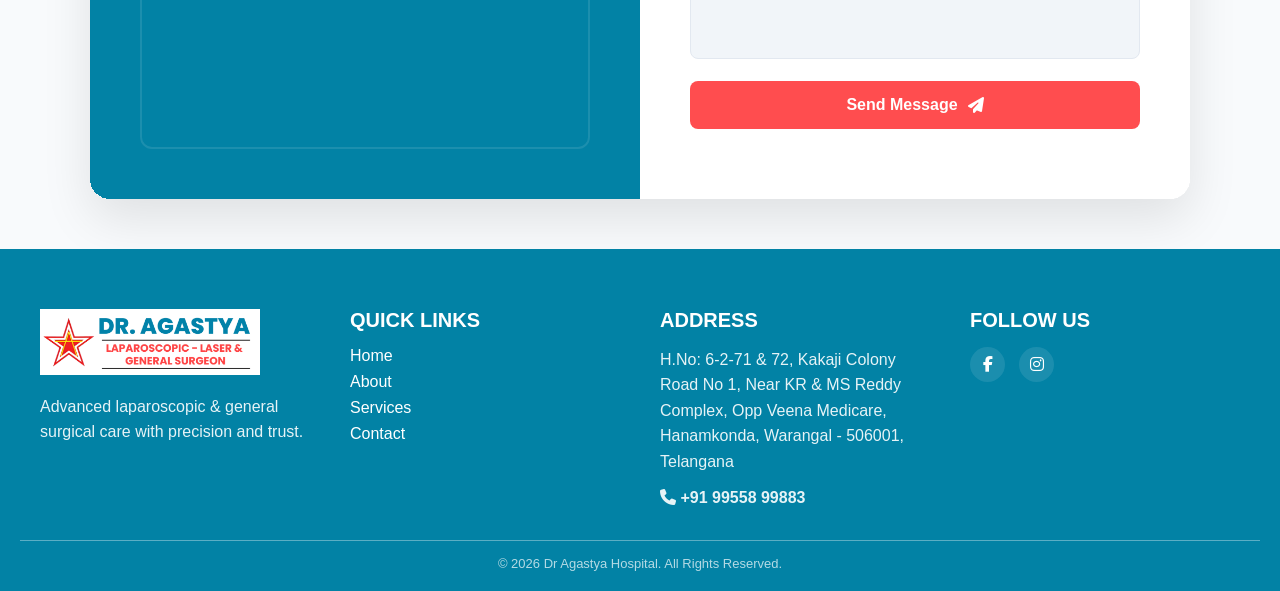
==== commit 8bbe1967: "agastya" ====
--- a/index.html
+++ b/index.html
@@ -369,932 +369,202 @@
 </section>
 
 
-<section class="services-modern-section" id="services">
-  <div class="container">
-    
-    <div class="main-header-center" data-aos="fade-down">
-   
-    </div>
-
-    <div class="services-cards-grid">
-
-
-      <!-- 1 -->
-      <div class="service-card-item" data-aos="fade-up">
-        <div class="card-image">
-          <img src="images/ser1.png" alt="Appendix Surgery">
-          <div class="img-badge">Appendix  Surgery</div>
-        </div>
-        <div class="card-content">
-          <h3>Appendix Surgery (Appendectomy)</h3>
-          <p class="description">
-            Appendix surgery, or appendectomy, is the surgical removal of the appendix when it becomes inflamed or infected. We specialize in laparoscopic (keyhole) surgery, which uses small incisions and a camera for high precision. This modern approach ensures minimal tissue trauma, significantly reduces the risk of post-operative infections, and allows patients to return to their normal daily routine much faster than traditional open surgery methods.
-          </p>
-          
-          <div class="points-list">
-            <div class="point-row">
-              <i class="fas fa-check-circle"></i>
-              <span>Laparoscopic & Open Surgical Options</span>
-            </div>
-            <div class="point-row">
-              <i class="fas fa-check-circle"></i>
-              <span>Minimal Post-Operative Pain & Scarring</span>
-            </div>
-            <div class="point-row">
-              <i class="fas fa-check-circle"></i>
-              <span>Faster Recovery and Quick Hospital Discharge</span>
-            </div>
-            <div class="point-row">
-              <i class="fas fa-check-circle"></i>
-              <span>Comprehensive Post-Surgery Care & Follow-up</span>
-              
-            </div>
-            
-          </div>
-          <a href="services.html" class="read-more-btn">
-  Read More <i class="fas fa-arrow-right"></i>
-</a>
-        </div>
-      </div>
-
-
-
-
-<!-- 2 -->
-
-
-      <div class="service-card-item" data-aos="fade-up" data-aos-delay="200">
-        <div class="card-image">
-          <img src="images/ser2.png" alt="Gallbladder Surgery">
-          <div class="img-badge">Gallbladder Removal</div>
-        </div>
-        <div class="card-content">
-          <h3>Gallbladder Removal (Cholecystectomy)</h3>
-          <p class="description">
-            Cholecystectomy is the surgical procedure to remove the gallbladder, primarily used to treat symptomatic gallstones and biliary conditions. Using advanced laparoscopic technology, we perform "Key-hole" surgery that offers superior precision. Our surgeons ensure safe duct identification and removal with minimal blood loss. This procedure is highly effective in providing permanent relief from gallbladder pain and digestive issues with a very high success rate and safety profile.
-          </p>
-          
-          <div class="points-list">
-            <div class="point-row">
-              <i class="fas fa-check-circle"></i>
-              <span>Advanced 4K Laparoscopic Visualization</span>
-            </div>
-            <div class="point-row">
-              <div class="icon-wrap"><i class="fas fa-check-circle"></i></div>
-              <span>Same-Day or 24-Hour Discharge Possible</span>
-            </div>
-            <div class="point-row">
-              <i class="fas fa-check-circle"></i>
-              <span>Highly Precise Gallstone Clearance</span>
-            </div>
-            <div class="point-row">
-              <i class="fas fa-check-circle"></i>
-              <span>Minimal Incisions for Superior Cosmetic Results</span>
-            </div>
-          </div>
-          <a href="services.html" class="read-more-btn">
-  Read More <i class="fas fa-arrow-right"></i>
-</a>
-        </div>
-      </div>
-
-
-
-
-
-
-<!-- 3 -->
-      
-     <div class="service-card-item" data-aos="fade-up" data-aos-delay="200">
-  
-  <div class="card-image">
-    <img src="images/ser3.png" alt="Hernia Repair Surgery">
-    <div class="img-badge">Hernia Repair</div>
-  </div>
-
-  <div class="card-content">
-    
-    <h3>Hernia Repair (Inguinal, Umbilical, Incisional)</h3>
-
-    <p class="description">
-      Hernia repair is a surgical procedure performed to correct a weakness or opening in the abdominal wall where internal tissues or organs protrude. We treat inguinal, umbilical, and incisional hernias using advanced laparoscopic and mesh-based techniques for durable results. Our minimally invasive “key-hole” approach ensures precise repair with reduced pain, faster recovery, and minimal scarring. The procedure significantly lowers recurrence rates and helps patients return quickly to normal activities with improved comfort and safety.
-    </p>
-    
-    <div class="points-list">
-
-      <div class="point-row">
-        <i class="fas fa-check-circle"></i>
-        <span>Advanced Laparoscopic & Mesh Repair Techniques</span>
-      </div>
-
-      <div class="point-row">
-        <i class="fas fa-check-circle"></i>
-        <span>Quick Recovery with Minimal Postoperative Pain</span>
-      </div>
-
-      <div class="point-row">
-        <i class="fas fa-check-circle"></i>
-        <span>Low Recurrence with Strong Reinforcement</span>
-      </div>
-
-      <div class="point-row">
-        <i class="fas fa-check-circle"></i>
-        <span>Small Incisions for Better Cosmetic Outcome</span>
-      </div>
-
-    </div>
-<a href="services.html" class="read-more-btn">
-  Read More <i class="fas fa-arrow-right"></i>
-</a>
-  </div>
-</div>
-
-
-
-
-
-
-<!-- 4 -->
-      
-   <div class="service-card-item" data-aos="fade-up" data-aos-delay="200">
-  
-  <div class="card-image">
-    <img src="images/ser4.png" alt="Hydrocele Surgery">
-    <div class="img-badge">Hydrocele Treatment</div>
-  </div>
-
-  <div class="card-content">
-    
-    <h3>Hydrocele Surgery (Hydrocelectomy)</h3>
-
-    <p class="description">
-      Hydrocele surgery, also known as hydrocelectomy, is performed to treat fluid accumulation around the testicle that causes swelling and discomfort in the scrotum. Our surgical approach focuses on safe fluid removal and prevention of recurrence using advanced techniques. The procedure is typically quick, minimally invasive, and performed under expert supervision to ensure maximum comfort. Patients experience rapid recovery with minimal pain and can return to normal activities within a short period.
-    </p>
-    
-    <div class="points-list">
-
-      <div class="point-row">
-        <i class="fas fa-check-circle"></i>
-        <span>Safe & Effective Fluid Removal Technique</span>
-      </div>
-
-      <div class="point-row">
-        <i class="fas fa-check-circle"></i>
-        <span>Short Procedure with Quick Recovery Time</span>
-      </div>
-
-      <div class="point-row">
-        <i class="fas fa-check-circle"></i>
-        <span>Minimal Discomfort with Low Recurrence Risk</span>
-      </div>
-
-      <div class="point-row">
-        <i class="fas fa-check-circle"></i>
-        <span>Daycare Procedure in Most Cases</span>
-      </div>
-
-    </div>
-<a href="services.html" class="read-more-btn">
-  Read More <i class="fas fa-arrow-right"></i>
-</a>
-  </div>
-</div>
-
-
-
-
-
-
-
-<!-- 5 -->
-   <div class="service-card-item" data-aos="fade-up" data-aos-delay="200">
-  
-  <div class="card-image">
-    <img src="images/ser5.png" alt="Circumcision Surgery">
-    <div class="img-badge">Circumcision</div>
-  </div>
-
-  <div class="card-content">
-    
-    <h3>Circumcision (Prepuce Removal Surgery)</h3>
-
-    <p class="description">
-      Circumcision is a minor surgical procedure that involves the removal of the foreskin covering the tip of the penis. It is commonly performed for medical conditions such as phimosis, recurrent infections, or hygiene-related concerns. We offer advanced laser and minimally invasive techniques that ensure precision, reduced bleeding, and faster healing. The procedure is safe, quick, and typically completed as a daycare treatment with minimal discomfort and excellent cosmetic outcomes.
-    </p>
-    
-    <div class="points-list">
-
-      <div class="point-row">
-        <i class="fas fa-check-circle"></i>
-        <span>Advanced Laser & Stapler Techniques Available</span>
-      </div>
-
-      <div class="point-row">
-        <i class="fas fa-check-circle"></i>
-        <span>Quick Procedure with Same-Day Discharge</span>
-      </div>
-
-      <div class="point-row">
-        <i class="fas fa-check-circle"></i>
-        <span>Minimal Pain & Faster Healing</span>
-      </div>
-
-      <div class="point-row">
-        <i class="fas fa-check-circle"></i>
-        <span>Improved Hygiene with Excellent Cosmetic Results</span>
-      </div>
-
-    </div>
-<a href="services.html" class="read-more-btn">
-  Read More <i class="fas fa-arrow-right"></i>
-</a>
-  </div>
-</div>
-
-
-
-
-
-
-
-      <!-- 6 -->
-      
-     <div class="service-card-item" data-aos="fade-up" data-aos-delay="200">
-  
-  <div class="card-image">
-    <img src="images/ser6.png" alt="Piles Fissure Fistula Surgery">
-    <div class="img-badge">Proctology Care</div>
-  </div>
-
-  <div class="card-content">
-    
-    <h3>Piles, Fissure & Fistula Surgery</h3>
-
-    <p class="description">
-      We provide advanced treatment for piles (hemorrhoids), anal fissures, and fistulas using modern laser and minimally invasive techniques. These conditions often cause pain, bleeding, and discomfort during daily activities. Our procedures focus on precise treatment with minimal tissue damage, reduced pain, and faster healing. With expert care and advanced technology, patients experience effective relief with low recurrence rates and improved quality of life.
-    </p>
-    
-    <div class="points-list">
-
-      <div class="point-row">
-        <i class="fas fa-check-circle"></i>
-        <span>Advanced Laser Treatment for Piles & Fistula</span>
-      </div>
-
-      <div class="point-row">
-        <i class="fas fa-check-circle"></i>
-        <span>Painless Procedure with Minimal Bleeding</span>
-      </div>
-
-      <div class="point-row">
-        <i class="fas fa-check-circle"></i>
-        <span>Quick Recovery & Early Return to Routine</span>
-      </div>
-
-      <div class="point-row">
-        <i class="fas fa-check-circle"></i>
-        <span>Low Recurrence with Long-Term Relief</span>
-      </div>
-
-    </div>
-<a href="services.html" class="read-more-btn">
-  Read More <i class="fas fa-arrow-right"></i>
-</a>
-  </div>
-</div>
-
-
-
-
-
-<!-- 7 -->
-
-
-
-   <div class="service-card-item" data-aos="fade-up" data-aos-delay="200">
-  
-  <div class="card-image">
-    <img src="images/ser7.png" alt="Hysterectomy Surgery">
-    <div class="img-badge">Hysterectomy</div>
-  </div>
-
-  <div class="card-content">
-    
-    <h3>Hysterectomy (Uterus Removal Surgery)</h3>
-
-    <p class="description">
-      Hysterectomy is a surgical procedure to remove the uterus, commonly performed to treat conditions such as fibroids, abnormal bleeding, endometriosis, or uterine prolapse. We offer advanced laparoscopic and minimally invasive techniques that ensure precision, reduced blood loss, and faster recovery. Our expert surgeons focus on patient safety and comfort, delivering effective treatment with minimal scarring and a smooth return to daily life.
-    </p>
-    
-    <div class="points-list">
-
-      <div class="point-row">
-        <i class="fas fa-check-circle"></i>
-        <span>Advanced Laparoscopic & Minimally Invasive Techniques</span>
-      </div>
-
-      <div class="point-row">
-        <i class="fas fa-check-circle"></i>
-        <span>Reduced Blood Loss & Enhanced Surgical Precision</span>
-      </div>
-
-      <div class="point-row">
-        <i class="fas fa-check-circle"></i>
-        <span>Faster Recovery with Short Hospital Stay</span>
-      </div>
-
-      <div class="point-row">
-        <i class="fas fa-check-circle"></i>
-        <span>Minimal Scarring with Improved Patient Comfort</span>
-      </div>
-
-    </div>
-<a href="services.html" class="read-more-btn">
-  Read More <i class="fas fa-arrow-right"></i>
-</a>
-  </div>
-</div>
-
-
-
-
-
-<!-- 8 -->
-      
-      <div class="service-card-item" data-aos="fade-up" data-aos-delay="200">
-  
-  <div class="card-image">
-    <img src="images/ser8.png" alt="Vasectomy Procedure">
-    <div class="img-badge">Vasectomy</div>
-  </div>
-
-  <div class="card-content">
-    
-    <h3>Vasectomy (Male Sterilization Procedure)</h3>
-
-    <p class="description">
-      Vasectomy is a safe and effective minor surgical procedure used for permanent male contraception. It involves blocking or sealing the vas deferens to prevent sperm from entering the semen. Our specialists perform minimally invasive and no-scalpel techniques that ensure precision, minimal discomfort, and quick recovery. The procedure is typically completed as a daycare treatment, allowing patients to return to normal activities within a short period with high safety and success rates.
-    </p>
-    
-    <div class="points-list">
-
-      <div class="point-row">
-        <i class="fas fa-check-circle"></i>
-        <span>No-Scalpel & Minimally Invasive Technique</span>
-      </div>
-
-      <div class="point-row">
-        <i class="fas fa-check-circle"></i>
-        <span>Quick Procedure with Same-Day Discharge</span>
-      </div>
-
-      <div class="point-row">
-        <i class="fas fa-check-circle"></i>
-        <span>Minimal Pain & Fast Recovery Time</span>
-      </div>
-
-      <div class="point-row">
-        <i class="fas fa-check-circle"></i>
-        <span>Highly Effective & Permanent Birth Control</span>
-      </div>
-
-    </div>
-<a href="services.html" class="read-more-btn">
-  Read More <i class="fas fa-arrow-right"></i>
-</a>
-  </div>
-</div>
-
-
-
-
-
-<!-- 9 -->
-      
-      
-      <div class="service-card-item" data-aos="fade-up" data-aos-delay="200">
-  
-  <div class="card-image">
-    <img src="images/ser9.png" alt="Breast Lump Removal Surgery">
-    <div class="img-badge">Breast Lump Removal</div>
-  </div>
-
-  <div class="card-content">
-    
-    <h3>Breast Lump Removal (Lumpectomy / Excision)</h3>
-
-    <p class="description">
-      Breast lump removal is a surgical procedure performed to diagnose and treat abnormal lumps in the breast, which may be benign or require further evaluation. Our specialists use precise and minimally invasive techniques to safely remove the lump while preserving surrounding healthy tissue. The procedure is designed to ensure accurate diagnosis, minimal scarring, and faster recovery, providing patients with peace of mind and effective care.
-    </p>
-    
-    <div class="points-list">
-
-      <div class="point-row">
-        <i class="fas fa-check-circle"></i>
-        <span>Accurate Diagnosis with Safe Lump Removal</span>
-      </div>
-
-      <div class="point-row">
-        <i class="fas fa-check-circle"></i>
-        <span>Minimally Invasive Approach with Cosmetic Care</span>
-      </div>
-
-      <div class="point-row">
-        <i class="fas fa-check-circle"></i>
-        <span>Quick Recovery with Minimal Discomfort</span>
-      </div>
-
-      <div class="point-row">
-        <i class="fas fa-check-circle"></i>
-        <span>Preservation of Healthy Breast Tissue</span>
-      </div>
-
-    </div>
-<a href="services.html" class="read-more-btn">
-  Read More <i class="fas fa-arrow-right"></i>
-</a>
-  </div>
-</div>
-
-
-
-
-
-
-<!-- 10 -->
-
-      
-      <div class="service-card-item" data-aos="fade-up" data-aos-delay="200">
-  
-  <div class="card-image">
-    <img src="images/ser10.png" alt="Varicose Veins Treatment">
-    <div class="img-badge">Varicose Veins</div>
-  </div>
-
-  <div class="card-content">
-    
-    <h3>Varicose Veins Treatment (Laser / EVLT)</h3>
-
-    <p class="description">
-      Varicose veins treatment is performed to manage swollen, twisted veins that commonly occur in the legs, causing pain, heaviness, and discomfort. We offer advanced laser and minimally invasive techniques such as Endovenous Laser Treatment (EVLT) to seal affected veins with precision. This modern approach ensures minimal pain, faster recovery, and improved blood circulation. Patients benefit from effective symptom relief, better cosmetic appearance, and a quick return to daily activities.
-    </p>
-    
-    <div class="points-list">
-
-      <div class="point-row">
-        <i class="fas fa-check-circle"></i>
-        <span>Advanced Laser (EVLT) & Minimally Invasive Treatment</span>
-      </div>
-
-      <div class="point-row">
-        <i class="fas fa-check-circle"></i>
-        <span>Reduced Pain with Faster Recovery Time</span>
-      </div>
-
-      <div class="point-row">
-        <i class="fas fa-check-circle"></i>
-        <span>Improved Blood Circulation & Symptom Relief</span>
-      </div>
-
-      <div class="point-row">
-        <i class="fas fa-check-circle"></i>
-        <span>Minimal Scarring with Enhanced Cosmetic Results</span>
-      </div>
-
-    </div>
-<a href="services.html" class="read-more-btn">
-  Read More <i class="fas fa-arrow-right"></i>
-</a>
-  </div>
-</div>
-
-
-
-
-
-
-
-<!-- 11 -->
-<div class="service-card-item" data-aos="fade-up" data-aos-delay="200">
-  
-  <div class="card-image">
-    <img src="images/ser11.png" alt="Diabetic Foot Surgery">
-    <div class="img-badge">Diabetic Foot Care</div>
-  </div>
-
-  <div class="card-content">
-    
-    <h3>Diabetic Foot Surgery & Wound Care</h3>
-
-    <p class="description">
-      Diabetic foot surgery is performed to treat infections, ulcers, and complications arising from diabetes that affect the feet. Our approach focuses on early intervention, precise surgical care, and advanced wound management techniques to prevent progression and promote healing. With specialized care, we aim to preserve tissue, prevent amputation, and restore mobility. Patients benefit from comprehensive treatment plans, faster recovery, and improved long-term outcomes.
-    </p>
-    
-    <div class="points-list">
-
-      <div class="point-row">
-        <i class="fas fa-check-circle"></i>
-        <span>Advanced Wound Care & Infection Management</span>
-      </div>
-
-      <div class="point-row">
-        <i class="fas fa-check-circle"></i>
-        <span>Tissue Preservation & Limb Salvage Focus</span>
-      </div>
-
-      <div class="point-row">
-        <i class="fas fa-check-circle"></i>
-        <span>Minimally Invasive Procedures Where Possible</span>
-      </div>
-
-      <div class="point-row">
-        <i class="fas fa-check-circle"></i>
-        <span>Comprehensive Care for Faster Healing & Recovery</span>
-      </div>
-
-    </div>
-<a href="services.html" class="read-more-btn">
-  Read More <i class="fas fa-arrow-right"></i>
-</a>
-  </div>
-</div>
-
-
-
-
-
-
-
-<!-- 12 -->
-
-<div class="service-card-item" data-aos="fade-up" data-aos-delay="200">
-  
-  <div class="card-image">
-    <img src="images/ser12.png" alt="Abscess Drainage Procedure">
-    <div class="img-badge">Abscess Treatment</div>
-  </div>
-
-  <div class="card-content">
-    
-    <h3>Abscess Drainage (Incision & Drainage)</h3>
-
-    <p class="description">
-      Abscess drainage is a minor surgical procedure performed to remove pus collection caused by infection in tissues. This condition can lead to pain, swelling, and redness if left untreated. Our specialists perform precise incision and drainage techniques to relieve pressure, eliminate infection, and promote faster healing. The procedure is quick, safe, and typically done under local anesthesia, ensuring minimal discomfort and effective recovery.
-    </p>
-    
-    <div class="points-list">
-
-      <div class="point-row">
-        <i class="fas fa-check-circle"></i>
-        <span>Effective Removal of Infection & Pus</span>
-      </div>
-
-      <div class="point-row">
-        <i class="fas fa-check-circle"></i>
-        <span>Quick Procedure with Immediate Pain Relief</span>
-      </div>
-
-      <div class="point-row">
-        <i class="fas fa-check-circle"></i>
-        <span>Performed Under Local Anesthesia</span>
-      </div>
-
-      <div class="point-row">
-        <i class="fas fa-check-circle"></i>
-        <span>Faster Healing with Minimal Complications</span>
-      </div>
-
-    </div>
-<a href="services.html" class="read-more-btn">
-  Read More <i class="fas fa-arrow-right"></i>
-</a>
-  </div>
-</div>
-
-
-
-
-
-
-
-
-<!-- 13 -->
-
-<div class="service-card-item" data-aos="fade-up" data-aos-delay="200">
-  
-  <div class="card-image">
-    <img src="images/ser13.png" alt="Lipoma Cyst Removal Surgery">
-    <div class="img-badge">Lipoma / Cyst Removal</div>
-  </div>
-
-  <div class="card-content">
-    
-    <h3>Lipoma / Cyst Removal Surgery</h3>
-
-    <p class="description">
-      Lipoma and cyst removal is a minor surgical procedure performed to eliminate benign lumps or fluid-filled sacs that develop under the skin. These growths can cause discomfort, cosmetic concerns, or infection if left untreated. Our specialists use precise and minimally invasive techniques to safely remove the lump while minimizing scarring. The procedure is quick, effective, and ensures faster healing with excellent cosmetic outcomes.
-    </p>
-    
-    <div class="points-list">
-
-      <div class="point-row">
-        <i class="fas fa-check-circle"></i>
-        <span>Safe Removal of Benign Lumps & Cysts</span>
-      </div>
-
-      <div class="point-row">
-        <i class="fas fa-check-circle"></i>
-        <span>Minimally Invasive Procedure with Minimal Scarring</span>
-      </div>
-
-      <div class="point-row">
-        <i class="fas fa-check-circle"></i>
-        <span>Quick Recovery with Same-Day Discharge</span>
-      </div>
-
-      <div class="point-row">
-        <i class="fas fa-check-circle"></i>
-        <span>Improved Comfort & Cosmetic Appearance</span>
-      </div>
-
-    </div>
-<a href="services.html" class="read-more-btn">
-  Read More <i class="fas fa-arrow-right"></i>
-</a>
-  </div>
-</div>
-
-<!-- 14 -->
-
-
-
-<div class="service-card-item" data-aos="fade-up" data-aos-delay="200">
-  
-  <div class="card-image">
-    <img src="images/ser14.png" alt="Haemorrhoidectomy Surgery">
-    <div class="img-badge">Piles Surgery</div>
-  </div>
-
-  <div class="card-content">
-    
-    <h3>Haemorrhoidectomy (Piles Removal Surgery)</h3>
-
-    <p class="description">
-      Haemorrhoidectomy is a surgical procedure performed to remove severe or persistent piles (hemorrhoids) that cause pain, bleeding, and discomfort. Our specialists use advanced techniques to ensure precise removal of affected tissue while minimizing damage to surrounding areas. This procedure provides long-term relief and is recommended when conservative treatments are ineffective. Patients benefit from improved comfort, reduced symptoms, and a significant improvement in quality of life.
-    </p>
-    
-    <div class="points-list">
-
-      <div class="point-row">
-        <i class="fas fa-check-circle"></i>
-        <span>Effective Treatment for Severe or Recurrent Piles</span>
-      </div>
-
-      <div class="point-row">
-        <i class="fas fa-check-circle"></i>
-        <span>Precise Surgical Removal with Long-Term Relief</span>
-      </div>
-
-      <div class="point-row">
-        <i class="fas fa-check-circle"></i>
-        <span>Reduced Bleeding & Improved Comfort</span>
-      </div>
-
-      <div class="point-row">
-        <i class="fas fa-check-circle"></i>
-        <span>Enhanced Recovery with Modern Surgical Techniques</span>
-      </div>
-
-    </div>
-<a href="services.html" class="read-more-btn">
-  Read More <i class="fas fa-arrow-right"></i>
-</a>
-  </div>
-</div>
-
-
-
-
-
-
-
-<!-- 15 -->
-
-
-
-
-<div class="service-card-item" data-aos="fade-up" data-aos-delay="200">
-  
-  <div class="card-image">
-    <img src="images/ser15.png" alt="Minor and Major Surgical Procedures">
-    <div class="img-badge">Surgical Care</div>
-  </div>
-
-  <div class="card-content">
-    
-    <h3>Minor & Major Surgical Procedures</h3>
-
-    <p class="description">
-      We offer a wide range of minor and major surgical procedures tailored to meet individual patient needs. From simple day-care surgeries to complex operations, our team uses advanced techniques and modern equipment to ensure safe and effective outcomes. With a strong focus on precision, patient comfort, and faster recovery, we deliver comprehensive surgical care under expert supervision in a well-equipped environment.
-    </p>
-    
-    <div class="points-list">
-
-      <div class="point-row">
-        <i class="fas fa-check-circle"></i>
-        <span>Comprehensive Surgical Care for All Conditions</span>
-      </div>
-
-      <div class="point-row">
-        <i class="fas fa-check-circle"></i>
-        <span>Advanced Techniques with High Precision</span>
-      </div>
-
-      <div class="point-row">
-        <i class="fas fa-check-circle"></i>
-        <span>Daycare & Complex Surgeries Under One Roof</span>
-      </div>
-
-      <div class="point-row">
-        <i class="fas fa-check-circle"></i>
-        <span>Focus on Safety, Comfort & Faster Recovery</span>
-      </div>
-
-    </div>
-<a href="services.html" class="read-more-btn">
-  Read More <i class="fas fa-arrow-right"></i>
-</a>
-  </div>
-</div>
-
-
-
-
-
-
-
-<!-- 16 -->
-
-
-
-
-
-<div class="service-card-item" data-aos="fade-up" data-aos-delay="200">
-  
-  <div class="card-image">
-    <img src="images/ser16.png" alt="Thyroid Surgery">
-    <div class="img-badge">Thyroid Surgery</div>
-  </div>
-
-  <div class="card-content">
-    
-    <h3>Thyroid Surgery (Thyroidectomy)</h3>
-
-    <p class="description">
-      Thyroid surgery, or thyroidectomy, is performed to treat thyroid disorders such as nodules, goiter, hyperthyroidism, or suspected malignancy. Our specialists use advanced surgical techniques to safely remove part or all of the thyroid gland while preserving surrounding vital structures. The procedure focuses on precision, minimal complications, and optimal recovery. Patients benefit from effective treatment, symptom relief, and improved long-term health outcomes.
-    </p>
-    
-    <div class="points-list">
-
-      <div class="point-row">
-        <i class="fas fa-check-circle"></i>
-        <span>Safe & Precise Removal of Thyroid Gland</span>
-      </div>
-
-      <div class="point-row">
-        <i class="fas fa-check-circle"></i>
-        <span>Advanced Techniques with Minimal Complications</span>
-      </div>
-
-      <div class="point-row">
-        <i class="fas fa-check-circle"></i>
-        <span>Preservation of Vital Nerves & Structures</span>
-      </div>
-
-      <div class="point-row">
-        <i class="fas fa-check-circle"></i>
-        <span>Faster Recovery with Improved Outcomes</span>
-      </div>
-
-    </div>
-<a href="services.html" class="read-more-btn">
-  Read More <i class="fas fa-arrow-right"></i>
-</a>
-  </div>
-</div>
-
-
-
-
-<!-- 17 -->
-
-
-
-
-
-<div class="service-card-item" data-aos="fade-up" data-aos-delay="200">
-  
-  <div class="card-image">
-    <img src="images/ser17.png" alt="Trauma and Accident Surgery">
-    <div class="img-badge">Emergency Trauma Care</div>
-  </div>
-
-  <div class="card-content">
-    
-    <h3>Trauma & Accident Surgery</h3>
-
-    <p class="description">
-      Trauma and accident surgery is performed to treat injuries resulting from road accidents, falls, or other emergencies. Our team provides rapid assessment and advanced surgical care to manage fractures, internal injuries, and soft tissue damage. With a focus on timely intervention and precision, we ensure patient stabilization, effective treatment, and improved recovery outcomes. Our emergency care approach prioritizes safety, speed, and comprehensive management.
-    </p>
-    
-    <div class="points-list">
-
-      <div class="point-row">
-        <i class="fas fa-check-circle"></i>
-        <span>24/7 Emergency Trauma & Surgical Care</span>
-      </div>
-
-      <div class="point-row">
-        <i class="fas fa-check-circle"></i>
-        <span>Rapid Diagnosis & Immediate Intervention</span>
-      </div>
-
-      <div class="point-row">
-        <i class="fas fa-check-circle"></i>
-        <span>Advanced Management of Fractures & Internal Injuries</span>
-      </div>
-
-      <div class="point-row">
-        <i class="fas fa-check-circle"></i>
-        <span>Comprehensive Care for Faster Recovery</span>
-      </div>
-
-    </div>
-<a href="services.html" class="read-more-btn">
-  Read More <i class="fas fa-arrow-right"></i>
-</a>
-  </div>
-</div>
-
-
-
-<!-- 18 -->
-
-
-
-
-
-<div class="service-card-item" data-aos="fade-up" data-aos-delay="200">
-  
-  <div class="card-image">
-    <img src="images/ser18.png" alt="Wound Debridement Procedure">
-    <div class="img-badge">Wound Care</div>
-  </div>
-
-  <div class="card-content">
-    
-    <h3>Wound Debridement & Advanced Care</h3>
-
-    <p class="description">
-      Wound debridement is a medical procedure performed to remove dead, damaged, or infected tissue from a wound to promote faster and healthier healing. It is commonly used in chronic wounds, diabetic ulcers, and infected injuries. Our specialists use advanced techniques to carefully clean the wound, reduce infection risk, and stimulate natural healing. This approach improves recovery outcomes and helps prevent complications.
-    </p>
-    
-    <div class="points-list">
-
-      <div class="point-row">
-        <i class="fas fa-check-circle"></i>
-        <span>Removal of Dead & Infected Tissue for Faster Healing</span>
-      </div>
-
-      <div class="point-row">
-        <i class="fas fa-check-circle"></i>
-        <span>Advanced Wound Care & Infection Control</span>
-      </div>
-
-      <div class="point-row">
-        <i class="fas fa-check-circle"></i>
-        <span>Promotes Natural Healing & Tissue Regeneration</span>
-      </div>
-
-      <div class="point-row">
-        <i class="fas fa-check-circle"></i>
-        <span>Reduces Risk of Complications & Recurrence</span>
-      </div>
-
-    </div>
-<a href="services.html" class="read-more-btn">
-  Read More <i class="fas fa-arrow-right"></i>
-</a>
-  </div>
-</div>
-
-
-    </div>
-  </div>
-</section>
-
-
-
+
+
+  <section class="subservice-section container">
+
+        <div class="category-header">
+           
+        </div>
+
+        <div class="subservice-grid">
+
+            <!-- 1 -->
+            <div class="col-4">
+                <div class="sub-card">
+                    <img src="images/ser1.png" class="sub-card-img">
+                    <h4 class="sub-card-title">Appendix Surgery (Appendectomy)</h4>
+                    <p class="sub-card-text">Laparoscopic or open removal of appendix with quick recovery.</p>
+                    <a href="services.html" class="sub-card-btn">Know More</a>
+                </div>
+            </div>
+
+            <!-- 2 -->
+            <div class="col-4">
+                <div class="sub-card">
+                    <img src="images/ser2.png" class="sub-card-img">
+                    <h4 class="sub-card-title">Gallbladder Stone Removal</h4>
+                    <p class="sub-card-text">Laparoscopic cholecystectomy for painless and fast healing.</p>
+                    <a href="services.html" class="sub-card-btn">Know More</a>
+                </div>
+            </div>
+
+            <!-- 3 -->
+            <div class="col-4">
+                <div class="sub-card">
+                    <img src="images/ser3.png" class="sub-card-img">
+                    <h4 class="sub-card-title">Hernia Repair</h4>
+                    <p class="sub-card-text">Tension-free open or laparoscopic repair for all hernia types.</p>
+                    <a href="services.html" class="sub-card-btn">Know More</a>
+                </div>
+            </div>
+
+            <!-- 4 -->
+            <div class="col-4">
+                <div class="sub-card">
+                    <img src="images/ser4.png" class="sub-card-img">
+                    <h4 class="sub-card-title">Hydrocele Surgery</h4>
+                    <p class="sub-card-text">Safe and effective surgical correction with minimal discomfort.</p>
+                    <a href="services.html" class="sub-card-btn">Know More</a>
+                </div>
+            </div>
+
+            <!-- 5 -->
+            <div class="col-4">
+                <div class="sub-card">
+                    <img src="images/ser5.png" class="sub-card-img">
+                    <h4 class="sub-card-title">Circumcision</h4>
+                    <p class="sub-card-text">Performed under sterile conditions with proper pain management.</p>
+                    <a href="services.html" class="sub-card-btn">Know More</a>
+                </div>
+            </div>
+
+            <!-- 6 -->
+            <div class="col-4">
+                <div class="sub-card">
+                    <img src="images/ser6.png" class="sub-card-img">
+                    <h4 class="sub-card-title">Piles, Fissure & Fistula Surgery</h4>
+                    <p class="sub-card-text">Modern and painless treatments for anorectal conditions.</p>
+                    <a href="services.html" class="sub-card-btn">Know More</a>
+                </div>
+            </div>
+
+            <!-- 7 -->
+            <div class="col-4">
+                <div class="sub-card">
+                    <img src="images/ser7.png" class="sub-card-img">
+                    <h4 class="sub-card-title">Thyroid Surgery</h4>
+                    <p class="sub-card-text">Safe thyroidectomy with complete endocrine follow-up care.</p>
+                    <a href="services.html" class="sub-card-btn">Know More</a>
+                </div>
+            </div>
+
+            <!-- 8 -->
+            <div class="col-4">
+                <div class="sub-card">
+                    <img src="images/ser8.png" class="sub-card-img">
+                    <h4 class="sub-card-title">Hysterectomy</h4>
+                    <p class="sub-card-text">Abdominal or laparoscopic hysterectomy using advanced surgical methods.</p>
+                    <a href="services.html" class="sub-card-btn">Know More</a>
+                </div>
+            </div>
+
+            <!-- 9 -->
+            <div class="col-4">
+                <div class="sub-card">
+                    <img src="images/ser9.png" class="sub-card-img">
+                    <h4 class="sub-card-title">Vasectomy</h4>
+                    <p class="sub-card-text">Safe outpatient male sterilization procedure with quick recovery.</p>
+                    <a href="services.html" class="sub-card-btn">Know More</a>
+                </div>
+            </div>
+
+            <!-- 10 -->
+            <div class="col-4">
+                <div class="sub-card">
+                    <img src="images/ser10.png" class="sub-card-img">
+                    <h4 class="sub-card-title">Breast Lump Removal</h4>
+                    <p class="sub-card-text">Cosmetic-friendly surgical removal of benign breast lumps.</p>
+                    <a href="services.html" class="sub-card-btn">Know More</a>
+                </div>
+            </div>
+
+            <!-- 11 -->
+            <div class="col-4">
+                <div class="sub-card">
+                    <img src="images/ser11.png" class="sub-card-img">
+                    <h4 class="sub-card-title">Varicose Veins Treatment</h4>
+                    <p class="sub-card-text">Laser and surgical treatments for painful varicose veins.</p>
+                    <a href="services.html" class="sub-card-btn">Know More</a>
+                </div>
+            </div>
+
+            <!-- 12 -->
+            <div class="col-4">
+                <div class="sub-card">
+                    <img src="images/ser12.png" class="sub-card-img">
+                    <h4 class="sub-card-title">Diabetic Foot Surgery</h4>
+                    <p class="sub-card-text">Advanced care for diabetic wounds and infections.</p>
+                    <a href="services.html" class="sub-card-btn">Know More</a>
+                </div>
+            </div>
+
+            <!-- 13 -->
+            <div class="col-4">
+                <div class="sub-card">
+                    <img src="images/ser13.png" class="sub-card-img">
+                    <h4 class="sub-card-title">Trauma & Accident Surgery</h4>
+                    <p class="sub-card-text">24/7 trauma care for fractures, injuries and emergencies.</p>
+                    <a href="services.html" class="sub-card-btn">Know More</a>
+                </div>
+            </div>
+
+            <!-- 14 -->
+            <div class="col-4">
+                <div class="sub-card">
+                    <img src="images/ser14.png" class="sub-card-img">
+                    <h4 class="sub-card-title">Abscess Drainage</h4>
+                    <p class="sub-card-text">Quick and effective drainage with post-care support.</p>
+                    <a href="services.html" class="sub-card-btn">Know More</a>
+                </div>
+            </div>
+
+            <!-- 15 -->
+            <div class="col-4">
+                <div class="sub-card">
+                    <img src="images/ser15.png" class="sub-card-img">
+                    <h4 class="sub-card-title">Lipoma / Cyst Removal</h4>
+                    <p class="sub-card-text">Minor surgical excision with clean cosmetic results.</p>
+                    <a href="services.html" class="sub-card-btn">Know More</a>
+                </div>
+            </div>
+
+            <!-- 16 -->
+            <div class="col-4">
+                <div class="su-card">
+                    <img src="images/ser16.png" class="sub-card-img">
+                    <h4 class="sub-card-title">Hemorrhoidectomy</h4>
+                    <p class="sub-card-text">Advanced surgical removal of severe hemorrhoids with minimal recurrence.</p>
+                    <a href="services.html" class="sub-card-btn">Know More</a>
+                </div>
+            </div>
+
+            <!-- 17 -->
+            <div class="col-4">
+                <div class="su-card">
+                    <img src="images/ser17.png" class="sub-card-img">
+                    <h4 class="sub-card-title">Wound Debridement</h4>
+                    <p class="sub-card-text">Removal of infected or dead tissue to promote faster wound healing.</p>
+                    <a href="services.html" class="sub-card-btn">Know More</a>
+                </div>
+            </div>
+
+            <!-- 18 -->
+            <div class="col-4">
+                <div class="su-card">
+                    <img src="images/ser18.png" class="sub-card-img">
+                    <h4 class="sub-card-title">Minor & Major Surgical Procedures</h4>
+                    <p class="sub-card-text">Wide range of planned and emergency surgeries performed safely.</p>
+                    <a href="services.html" class="sub-card-btn">Know More</a>
+                </div>
+            </div>
+
+
+
+
+        </div>
+
+    </section>
 
 
 
--- a/css/index.css
+++ b/css/index.css
@@ -1415,6 +1415,15 @@
 
 
 
+
+
+
+
+
+
+
+
+
 /* CARD CONTENT */
 .card-content{
   display: flex;
@@ -1463,6 +1472,191 @@
 
 
 
+
+
+
+/* ===============================
+   GLOBAL RESET
+================================= */
+* {
+    margin: 0;
+    padding: 0;
+    box-sizing: border-box;
+    font-family: 'Poppins', sans-serif;
+}
+
+body {
+    background: #f5f7f9;
+}
+
+/* ===============================
+   SECTION
+================================= */
+.subservice-section {
+    padding: 50px 20px 100px;
+}
+
+/* ===============================
+   HEADER
+================================= */
+.category-header {
+    text-align: center;
+    margin-bottom: 50px;
+}
+
+.category-title {
+    font-size: 34px;
+    font-weight: 700;
+    color: #0282a5;
+    margin-bottom: 10px;
+}
+
+.category-sub {
+    font-size: 16px;
+    color: #6b7280;
+}
+
+/* ===============================
+   GRID LAYOUT
+================================= */
+.subservice-grid {
+    display: grid;
+    grid-template-columns: repeat(3, 1fr);
+    gap: 30px;
+}
+
+/* ===============================
+   CARD
+================================= */
+.sub-card {
+    background: #ffffff;
+    border-radius: 16px;
+    padding: 20px;
+    text-align: center;
+    box-shadow: 0 10px 25px rgba(0,0,0,0.08);
+    transition: all 0.3s ease;
+   
+}
+
+.sub-card:hover {
+    transform: translateY(-8px);
+    box-shadow: 0 18px 40px rgba(0,0,0,0.15);
+}
+
+
+
+
+
+.su-card {
+    background: #ffffff;
+    border-radius: 16px;
+    padding: 20px;
+    text-align: center;
+    box-shadow: 0 10px 25px rgba(0,0,0,0.08);
+    transition: all 0.3s ease;
+    margin-bottom: 30px;
+   
+}
+
+.su-card:hover {
+    transform: translateY(-8px);
+    box-shadow: 0 18px 40px rgba(0,0,0,0.15);
+}
+
+/* ===============================
+   IMAGE
+================================= */
+.sub-card-img {
+    width: 100%;
+    height: 180px;
+    object-fit: cover;
+    border-radius: 12px;
+    margin-bottom: 15px;
+}
+
+/* ===============================
+   TEXT
+================================= */
+.sub-card-title {
+    font-size: 18px;
+    font-weight: 600;
+    color: #0282a5;
+    margin-bottom: 10px;
+}
+
+.sub-card-text {
+    font-size: 14px;
+    color: #6b7280;
+    margin-bottom: 20px;
+    line-height: 1.5;
+}
+
+/* ===============================
+   BUTTON
+================================= */
+.sub-card-btn {
+    display: inline-block;
+    padding: 10px 20px;
+    background: #ff4d4d;
+    color: #ffffff;
+    border-radius: 8px;
+    text-decoration: none;
+    font-size: 14px;
+    transition: 0.3s;
+}
+
+.sub-card-btn:hover {
+    background: #0282a5;
+}
+
+/* ===============================
+   TABLET RESPONSIVE
+================================= */
+@media (max-width: 992px) {
+
+    .subservice-grid {
+        grid-template-columns: repeat(2, 1fr);
+    }
+
+    .category-title {
+        font-size: 28px;
+    }
+}
+
+/* ===============================
+   MOBILE RESPONSIVE
+================================= */
+@media (max-width: 600px) {
+
+    .subservice-section {
+        padding: 40px 15px;
+    }
+
+    .subservice-grid {
+        grid-template-columns: 1fr;
+        gap: 20px;
+    }
+
+    .sub-card {
+        padding: 15px;
+    }
+
+    .su-card {
+        padding: 15px;
+    }
+
+    .sub-card-img {
+        height: 160px;
+    }
+
+    .category-title {
+        font-size: 24px;
+    }
+
+    .category-sub {
+        font-size: 14px;
+    }
+}
 
 
 
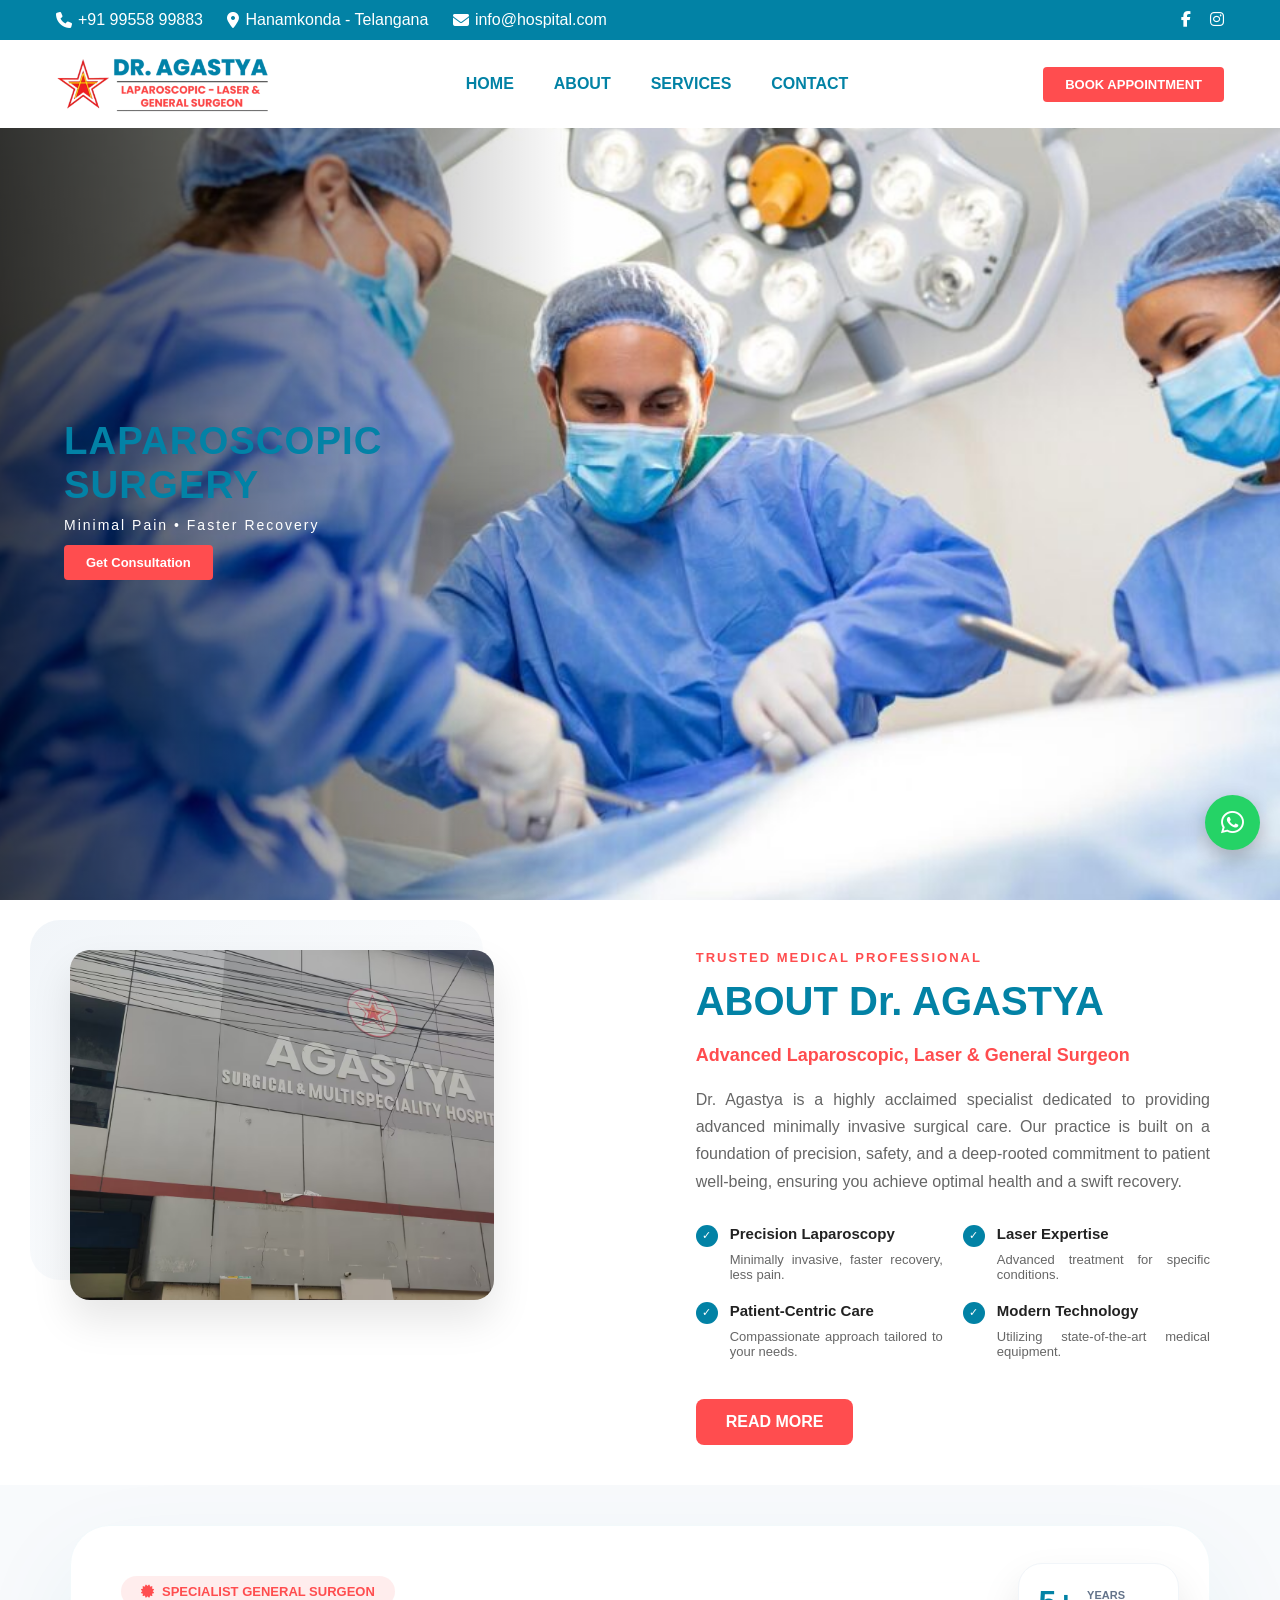
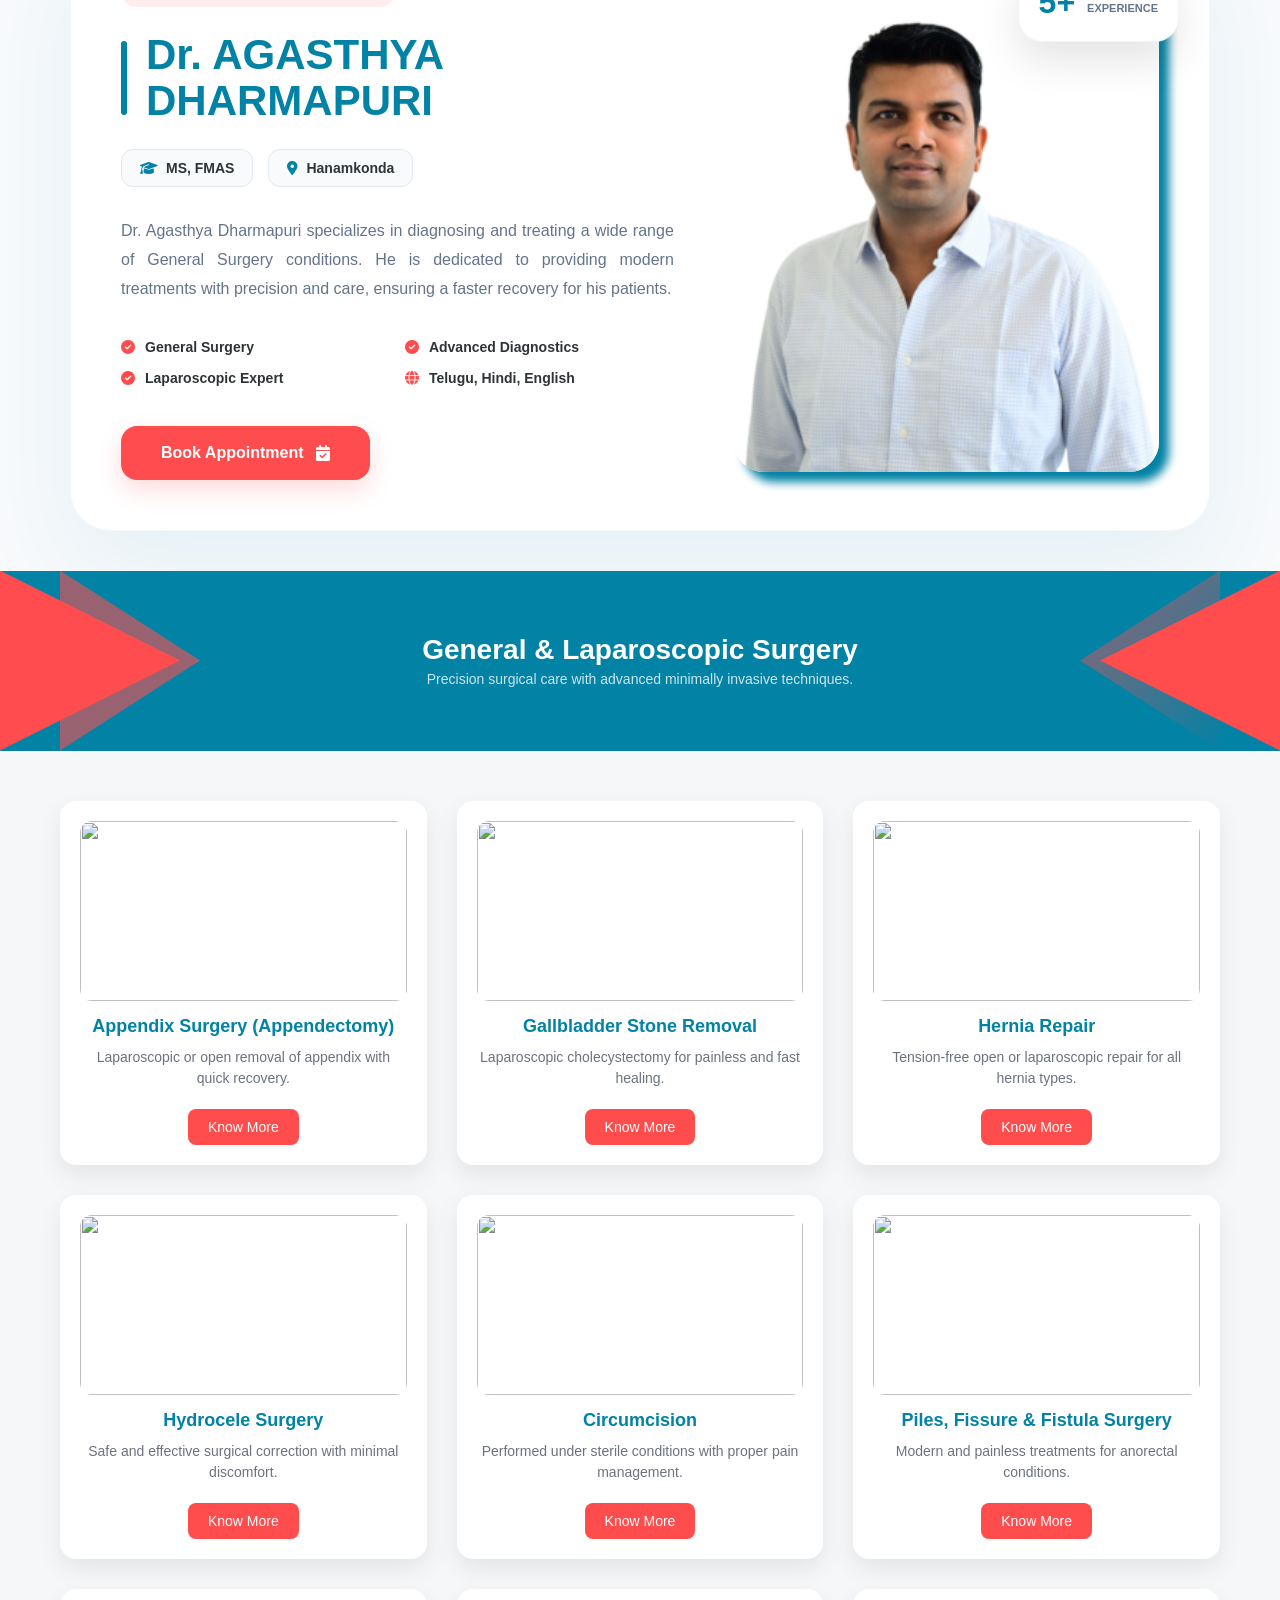
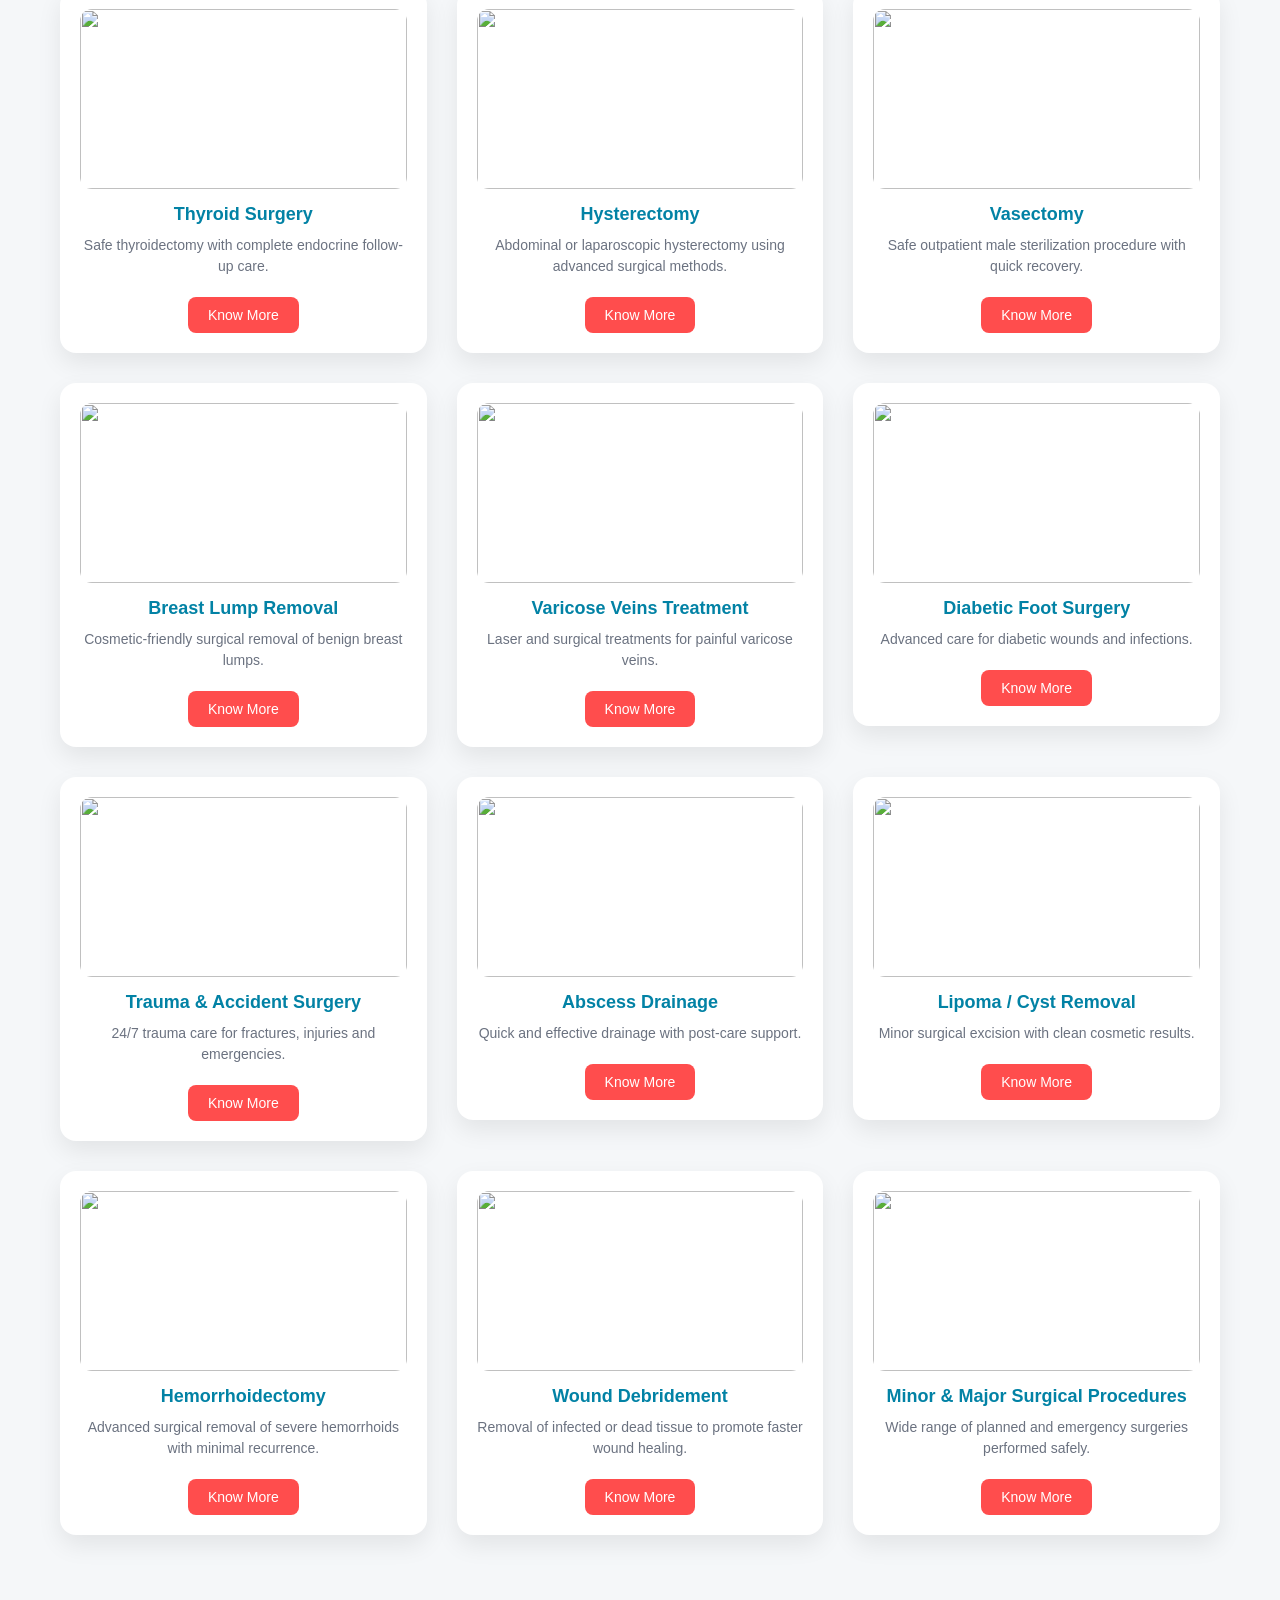
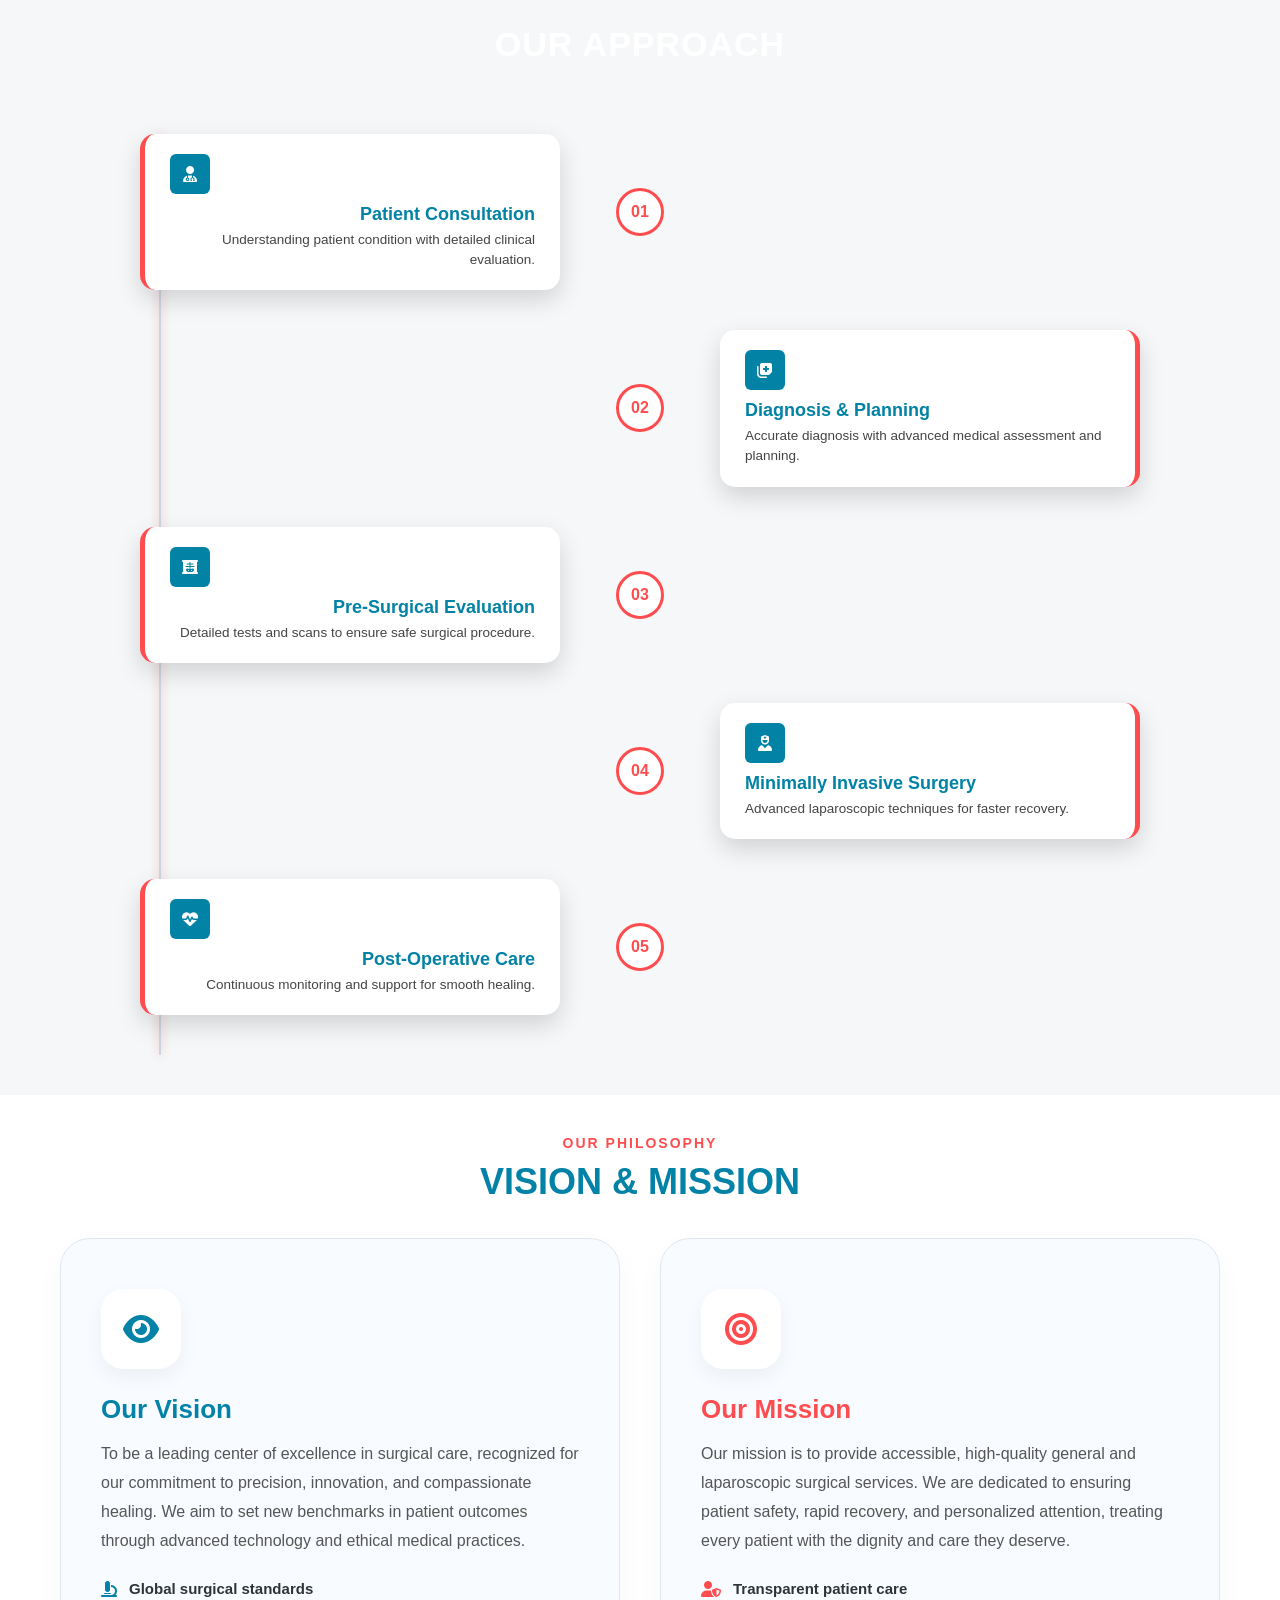
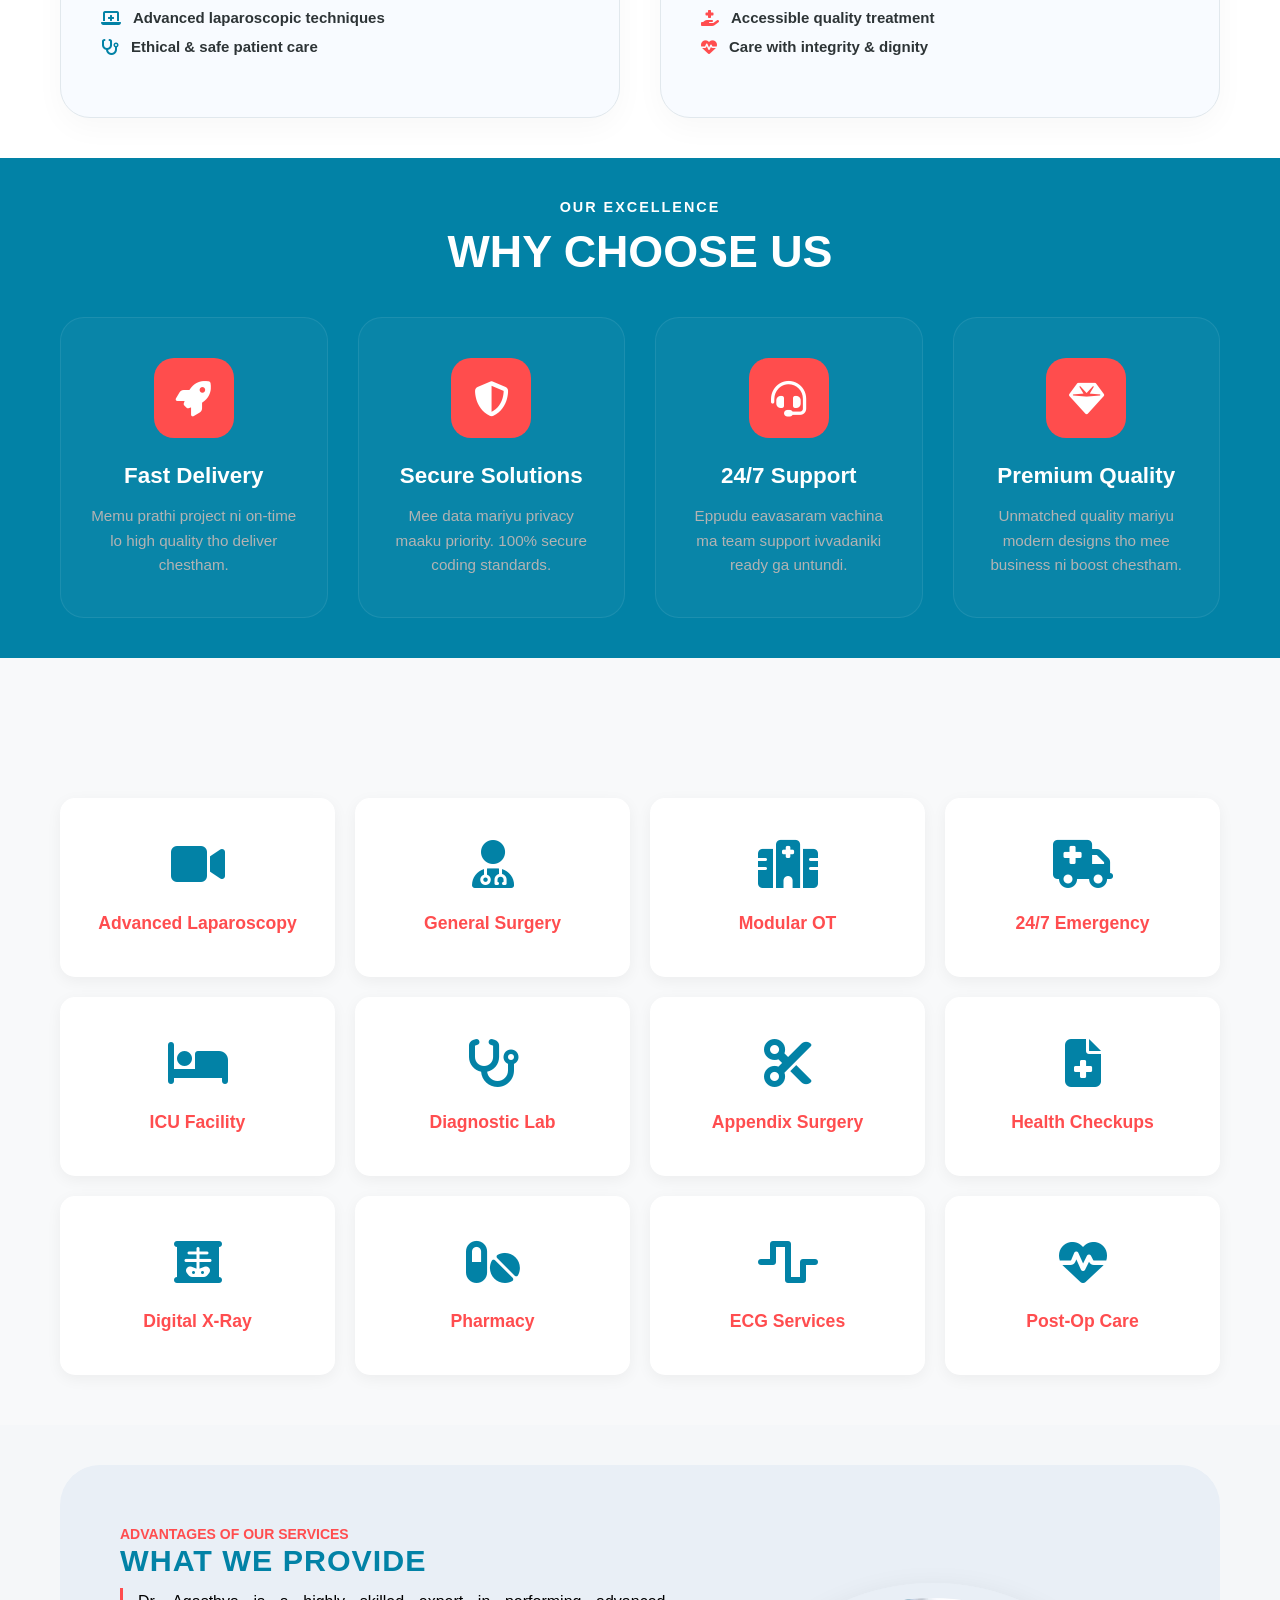
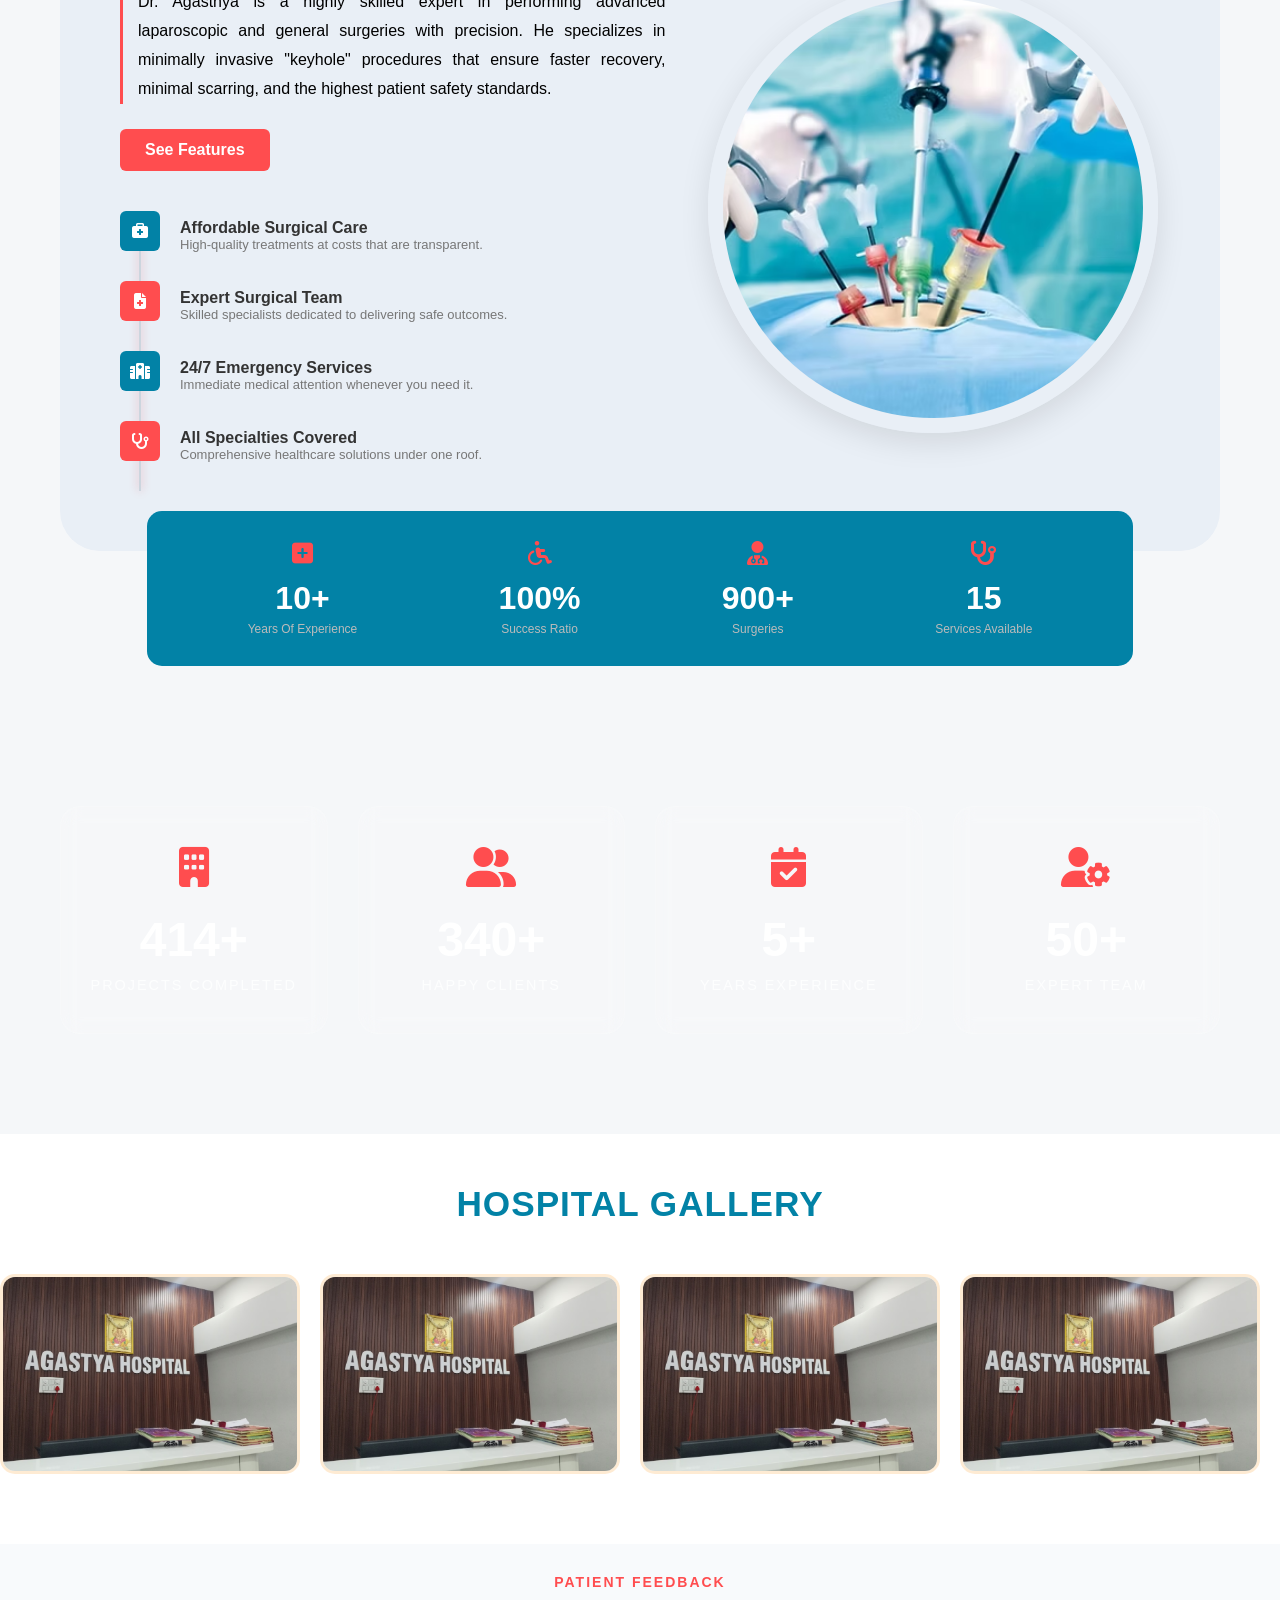
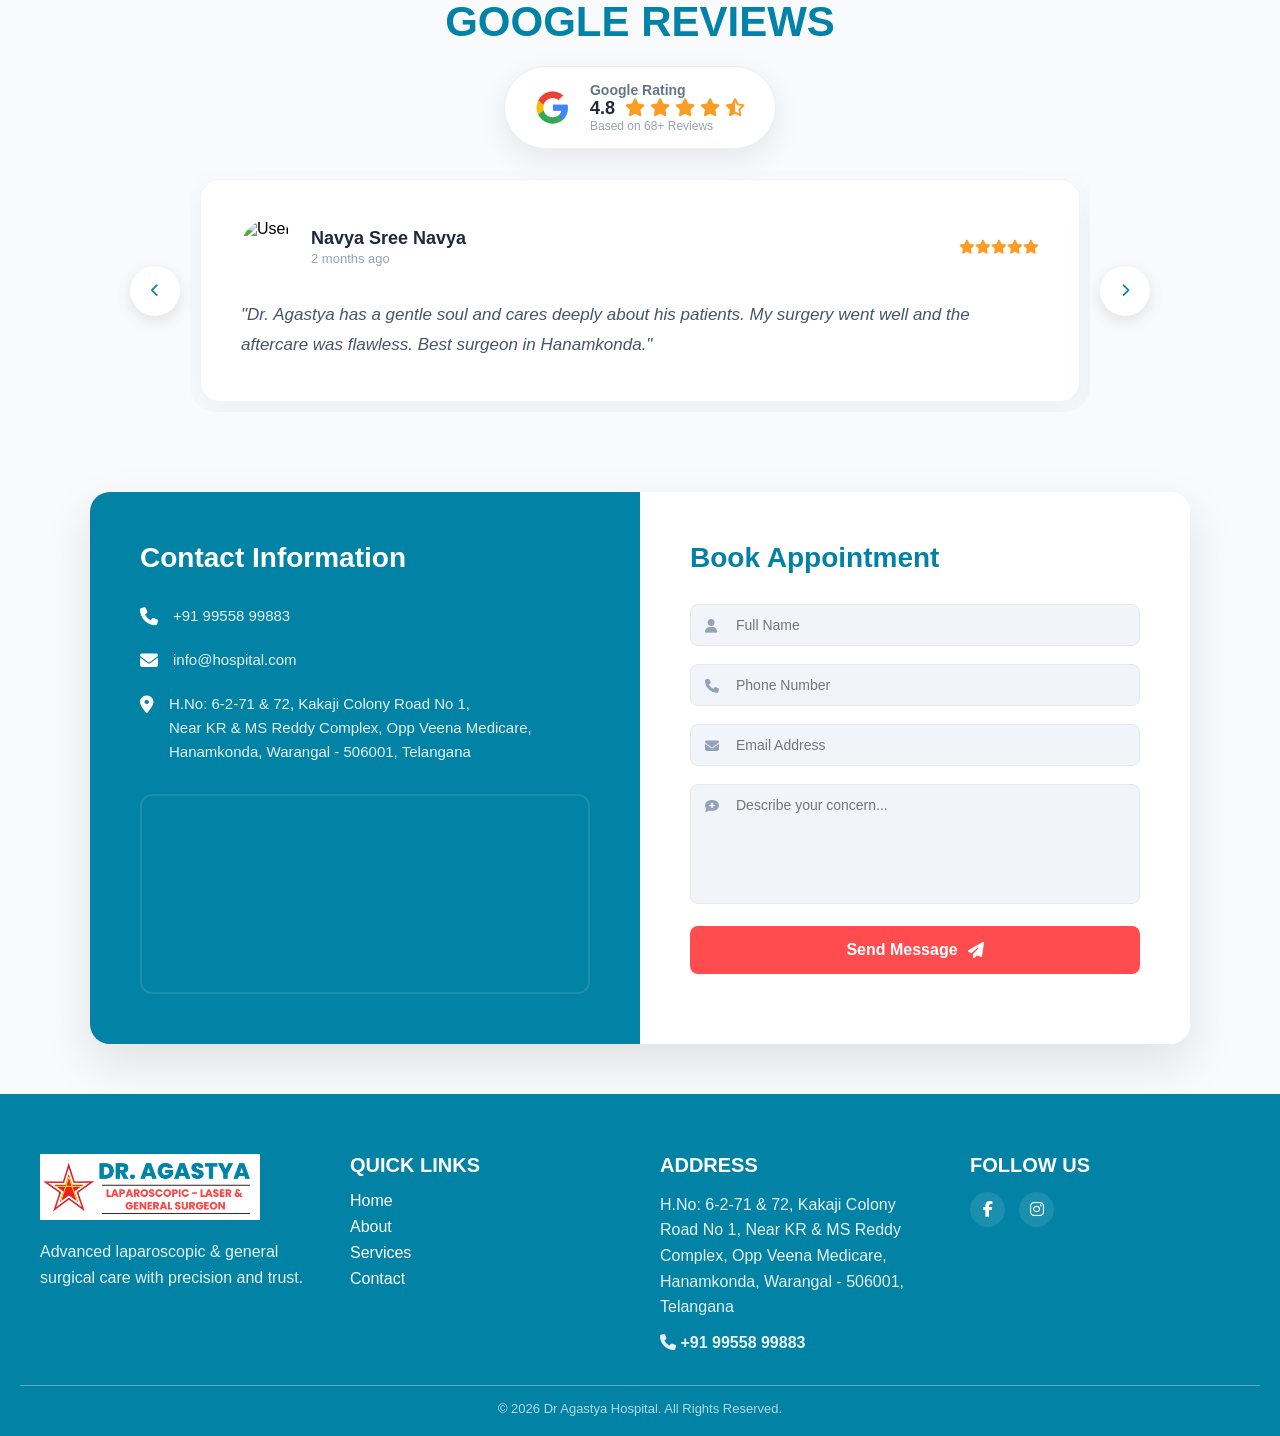
==== commit 694da897: "dragastya'" ====
--- a/index.html
+++ b/index.html
@@ -877,6 +877,115 @@
         </div>
     </div>
 </section>
+
+
+
+
+
+
+
+
+
+<section class="main-wrapper">
+    <div class="container">
+        <div class="content-box" data-aos="fade-up">
+            <div class="text-side">
+                <span class="label">Advantages of Our Services</span>
+                <h1>What We Provide</h1>
+                <p class="intro-text">
+                    Dr. Agasthya is a highly skilled expert in performing advanced laparoscopic and general surgeries with precision. He specializes in minimally invasive "keyhole" procedures that ensure faster recovery, minimal scarring, and the highest patient safety standards.
+                </p>
+                <a href="services.html" class="btn-features">See Features</a>
+
+                <div class="timeline">
+                    <div class="timeline-item">
+                        <div class="icon dark-blue"><i class="fas fa-briefcase-medical"></i></div>
+                        <div class="details">
+                            <h3>Affordable Surgical Care</h3>
+                            <p>High-quality treatments at costs that are transparent.</p>
+                        </div>
+                    </div>
+                    <div class="timeline-item">
+                        <div class="icon red-pink"><i class="fas fa-file-medical"></i></div>
+                        <div class="details">
+                            <h3>Expert Surgical Team</h3>
+                            <p>Skilled specialists dedicated to delivering safe outcomes.</p>
+                        </div>
+                    </div>
+                    <div class="timeline-item">
+                        <div class="icon dark-blue"><i class="fas fa-hospital"></i></div>
+                        <div class="details">
+                            <h3>24/7 Emergency Services</h3>
+                            <p>Immediate medical attention whenever you need it.</p>
+                        </div>
+                    </div>
+                    <div class="timeline-item">
+                        <div class="icon red-pink"><i class="fas fa-stethoscope"></i></div>
+                        <div class="details">
+                            <h3>All Specialties Covered</h3>
+                            <p>Comprehensive healthcare solutions under one roof.</p>
+                        </div>
+                    </div>
+                </div>
+            </div>
+
+            <div class="image-side" data-aos="zoom-in">
+                <div class="circle-image">
+                    <img src="images/hero1.png" alt="Surgery">
+                </div>
+            </div>
+        </div>
+
+        <div class="stats-bar" data-aos="fade-up" data-aos-delay="200">
+            <div class="stat">
+                <i class="fa-solid fa-square-plus"></i>
+                <h2>10+</h2>
+                <p>Years Of Experience</p>
+            </div>
+            <div class="stat">
+                <i class="fa-solid fa-wheelchair"></i>
+                <h2>100%</h2>
+                <p>Success Ratio</p>
+            </div>
+            <div class="stat">
+                <i class="fas fa-user-md"></i>
+                <h2>900+</h2>
+                <p>Surgeries</p>
+            </div>
+            <div class="stat">
+                <i class="fas fa-stethoscope"></i>
+                <h2>15</h2>
+                <p>Services Available</p>
+            </div>
+        </div>
+    </div>
+</section>
+
+<script src="https://unpkg.com/aos@2.3.1/dist/aos.js"></script>
+<script>AOS.init({ duration: 1000 });</script>
+</body>
+</html>
+
+
+
+
+
+
+
+
+
+
+
+
+
+
+
+
+
+
+
+
+
 
 
 
--- a/css/index.css
+++ b/css/index.css
@@ -2388,6 +2388,190 @@
 
 
 
+
+
+
+
+
+    :root {
+    --brand-red: #ff4d4f;
+    --brand-dark: rgb(2, 130, 166);;
+    --bg-light: #e9eff6;
+}
+
+
+.main-wrapper {
+    padding: 40px 20px;
+    display: flex;
+    justify-content: center;
+}
+
+.container {
+    max-width: 1100px;
+    width: 100%;
+    position: relative;
+}
+
+.content-box {
+    background-color: var(--bg-light);
+    border-radius: 40px;
+    display: flex;
+    padding: 60px;
+    gap: 40px;
+    align-items: center;
+}
+
+/* Text Section */
+.text-side { flex: 1.2; }
+.label { color: var(--brand-red); font-weight: bold; font-size: 14px; text-transform: uppercase; }
+h1 {
+   font-size: 1.9rem;
+        color:rgb(2, 130, 166);
+        font-weight: 800;
+        margin-bottom: 10px;
+        letter-spacing: 1px;
+        text-transform: uppercase;
+}
+.intro-text { 
+    color: black; 
+    border-left: 3px solid var(--brand-red); 
+    padding-left: 15px;
+    line-height: 1.8;
+    text-align: justify;
+    margin-bottom: 25px;
+}
+.btn-features {
+    background-color: var(--brand-red);
+    color: #fff;
+    text-decoration: none; /* Underline remove chestundi */
+    padding: 12px 25px;
+    border-radius: 6px;
+    font-weight: bold;
+    display: inline-block; /* Margin mariyu padding correct ga pani cheyadaniki */
+    cursor: pointer;
+    margin-bottom: 40px;
+    transition: 0.3s;
+}
+
+.btn-features:hover {
+    background-color: var(--brand-dark); /* Hover chesinappudu blue color ki maruthundi */
+    color: #fff;
+}
+
+
+/* Vertical Timeline Line */
+.timeline {
+    position: relative;
+    padding-left: 0;
+}
+
+/* Ekkade line logic undi */
+.timeline::before {
+    content: '';
+    position: absolute;
+    left: 20px; /* Icon center position */
+    top: 20px;
+    bottom: 20px;
+    width: 2px;
+    background-color: #ccd5de; /* Neat gray line */
+}
+
+.timeline-item {
+    position: relative;
+    display: flex;
+    align-items: center;
+    gap: 20px;
+    margin-bottom: 20px;
+    z-index: 1;
+}
+
+.icon {
+    width: 40px;
+    height: 40px;
+    min-width: 40px;
+    border-radius: 6px;
+    display: flex;
+    align-items: center;
+    justify-content: center;
+    color: #fff;
+    font-size: 16px;
+}
+.dark-blue { background-color: var(--brand-dark); }
+.red-pink { background-color: var(--brand-red); }
+
+.details h3 { font-size: 16px; margin: 0; color: #333; }
+.details p { font-size: 13px; margin: 0; color: #777; }
+
+/* Image Side */
+.image-side { flex: 1; display: flex; justify-content: center; }
+.circle-image {
+    width: 450px;
+    height: 450px;
+    border-radius: 50%;
+    overflow: hidden;
+    border: 15px solid var(--bg-light);
+    box-shadow: 0 10px 30px rgba(0,0,0,0.1);
+}
+.circle-image img { width: 100%; height: 100%; object-fit: cover; }
+
+/* Stats Bar Overlay */
+.stats-bar {
+    background-color: var(--brand-dark);
+    display: flex;
+    justify-content: space-around;
+    padding: 30px;
+    border-radius: 15px;
+    width: 85%;
+    margin: -40px auto 0;
+    position: relative;
+    z-index: 10;
+    text-align: center;
+    color: #fff;
+}
+.stat i { color: var(--brand-red); font-size: 24px; margin-bottom: 10px; }
+.stat h2 { font-size: 32px; margin: 5px 0; }
+.stat p { font-size: 12px; color: #bbb; }
+
+/* --- Mobile CSS --- */
+@media (max-width: 991px) {
+    .content-box { flex-direction: column; padding: 40px 20px; text-align: center; }
+    .intro-text { border-left: none; padding-left: 0; }
+    .timeline::before { left: 50%; transform: translateX(-50%); } /* Line center for mobile */
+    .timeline-item { flex-direction: column; text-align: center; gap: 10px; }
+    .circle-image { width: 300px; height: 300px; }
+    .stats-bar { 
+        flex-direction: column; 
+        gap: 30px; 
+        width: 100%; 
+        margin-top: 20px; 
+    }
+}
+
+
+
+
+
+
+
+
+
+
+
+
+
+
+
+
+
+
+
+
+
+
+
+
+
+
 /* Section Styles */
 .glass-highlights {
     position: relative;
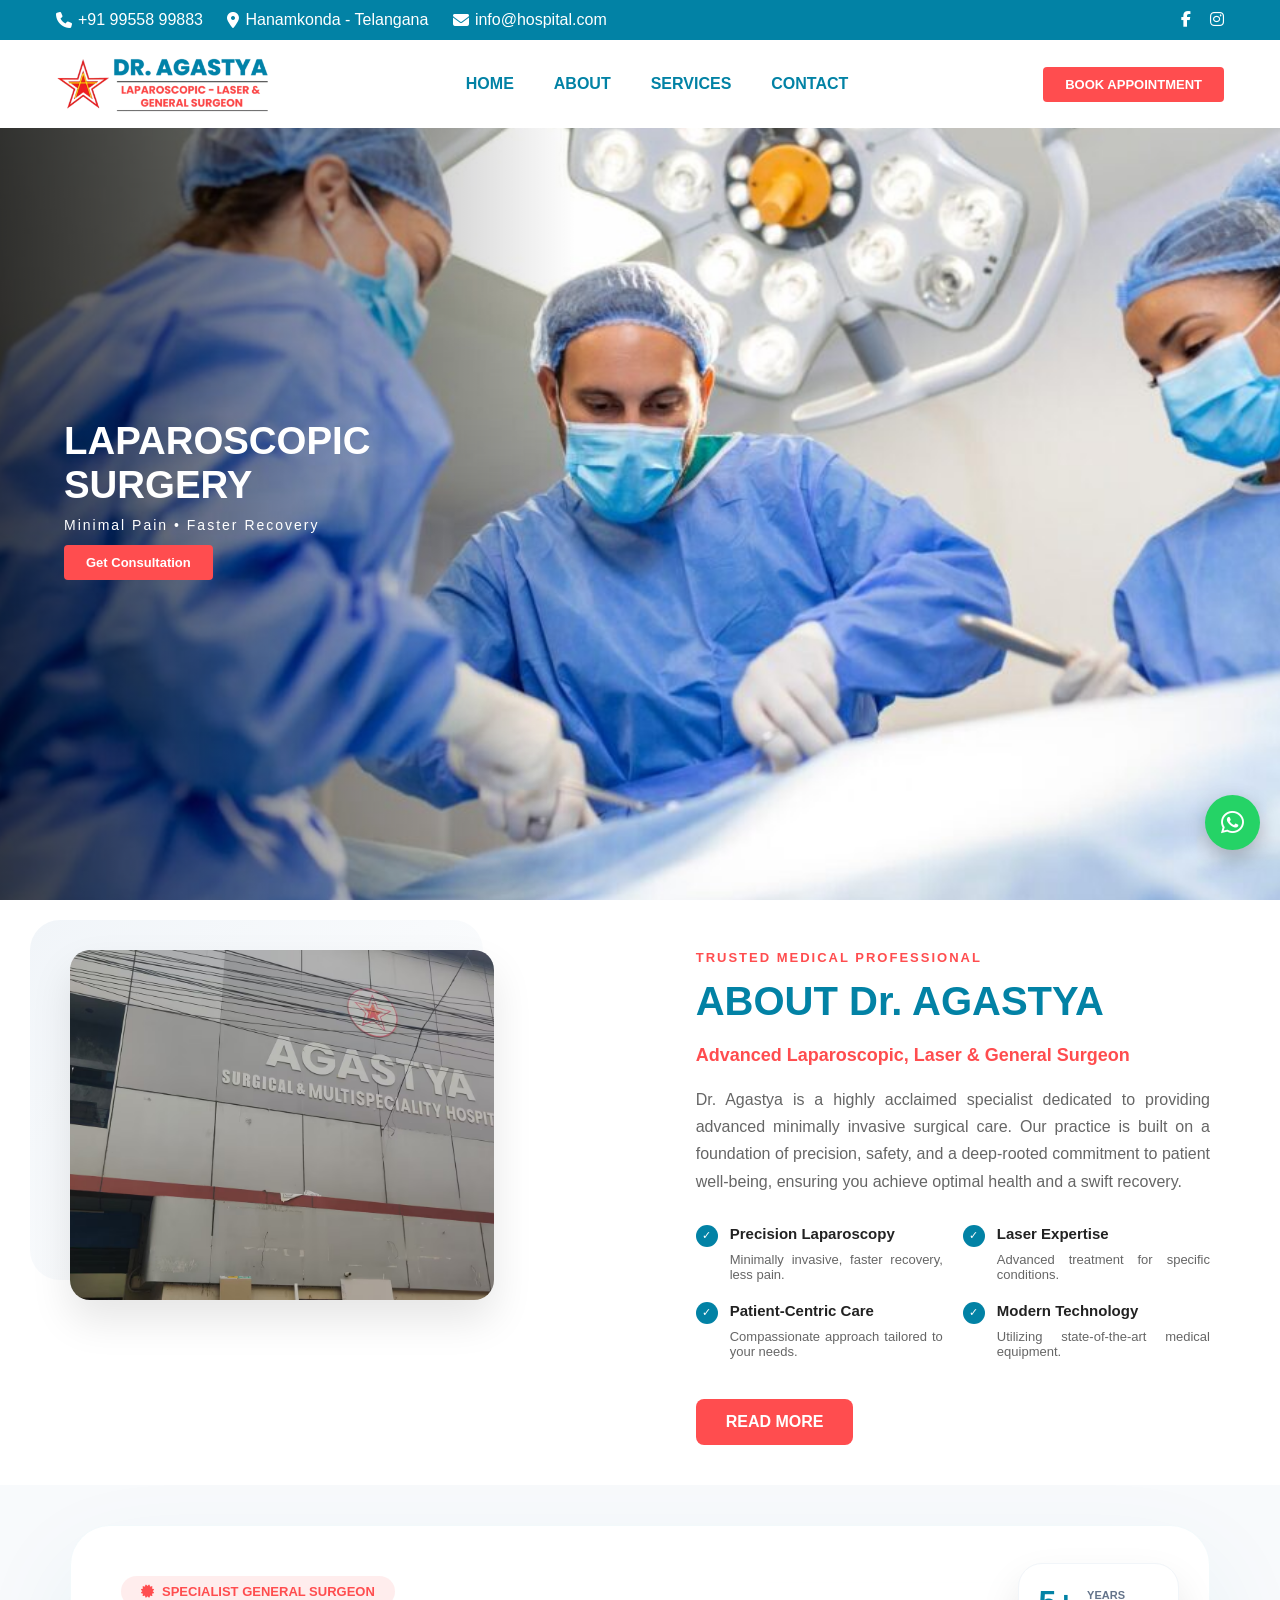
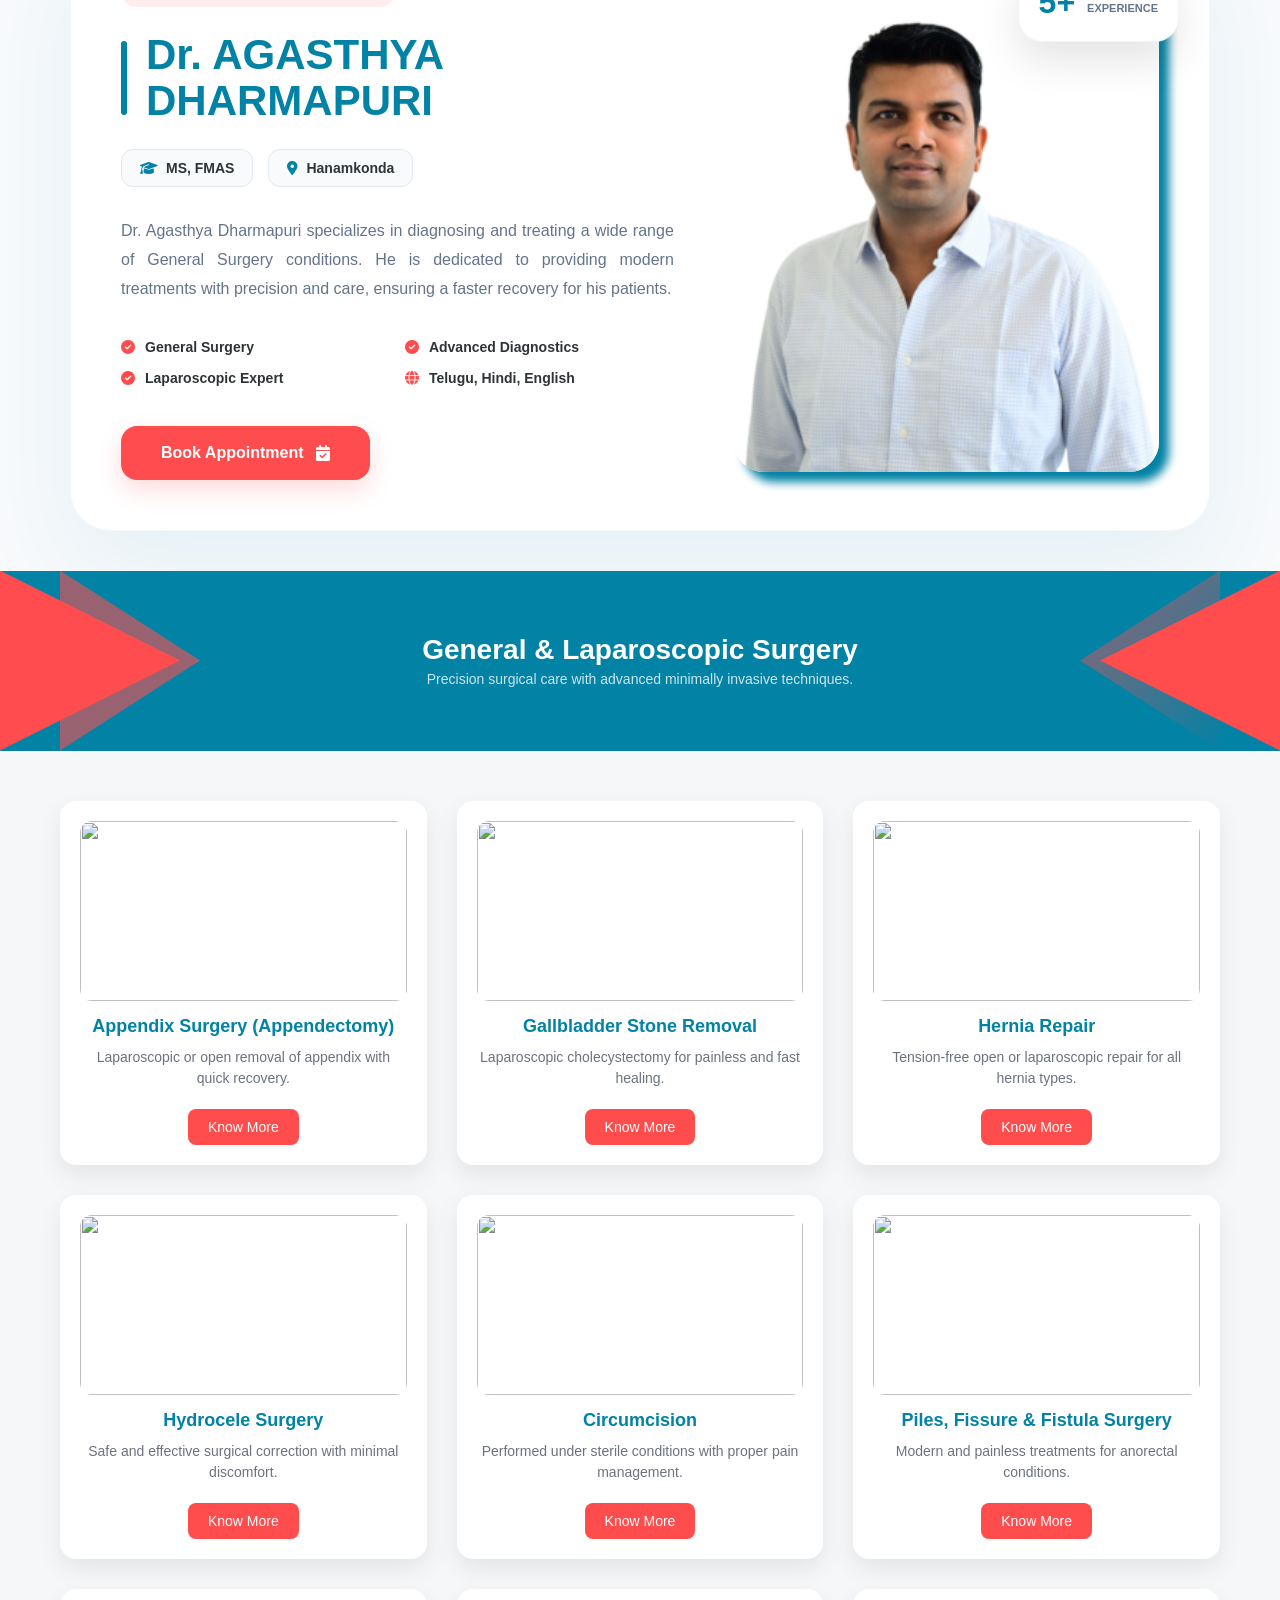
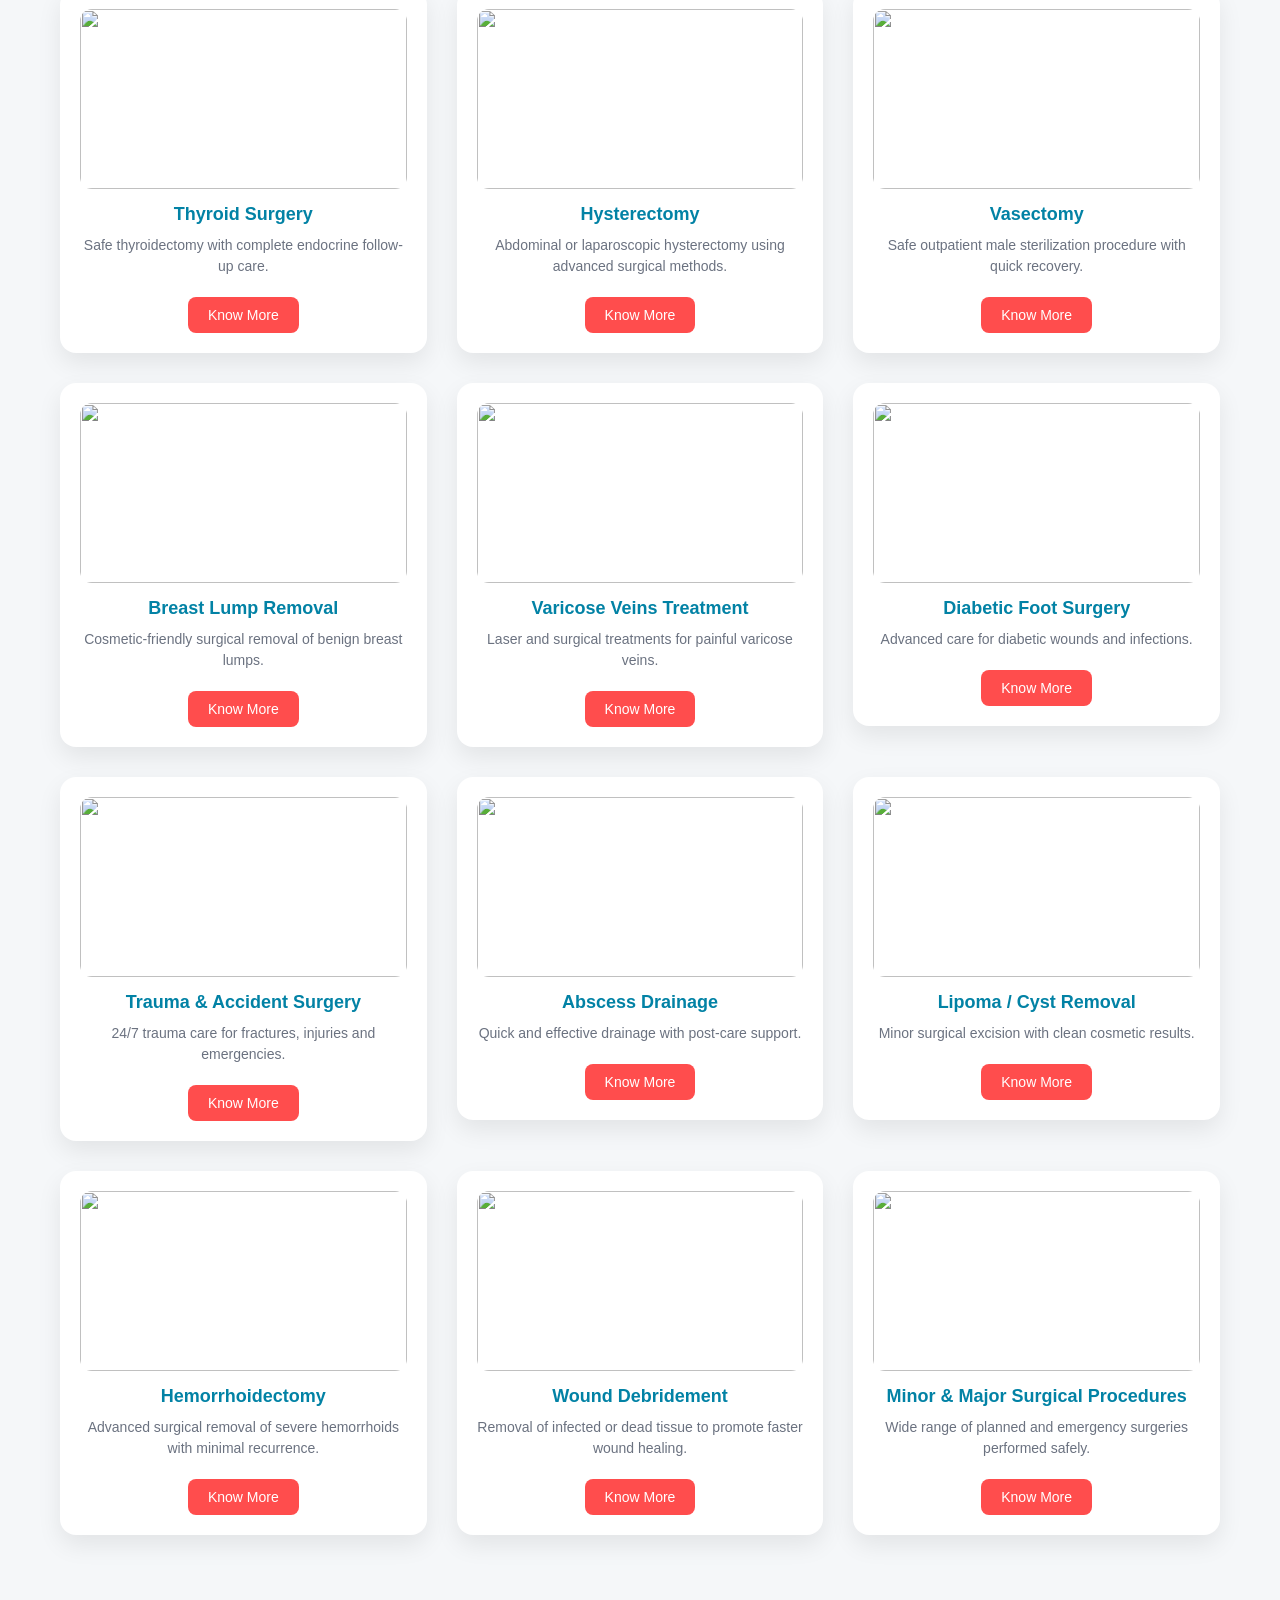
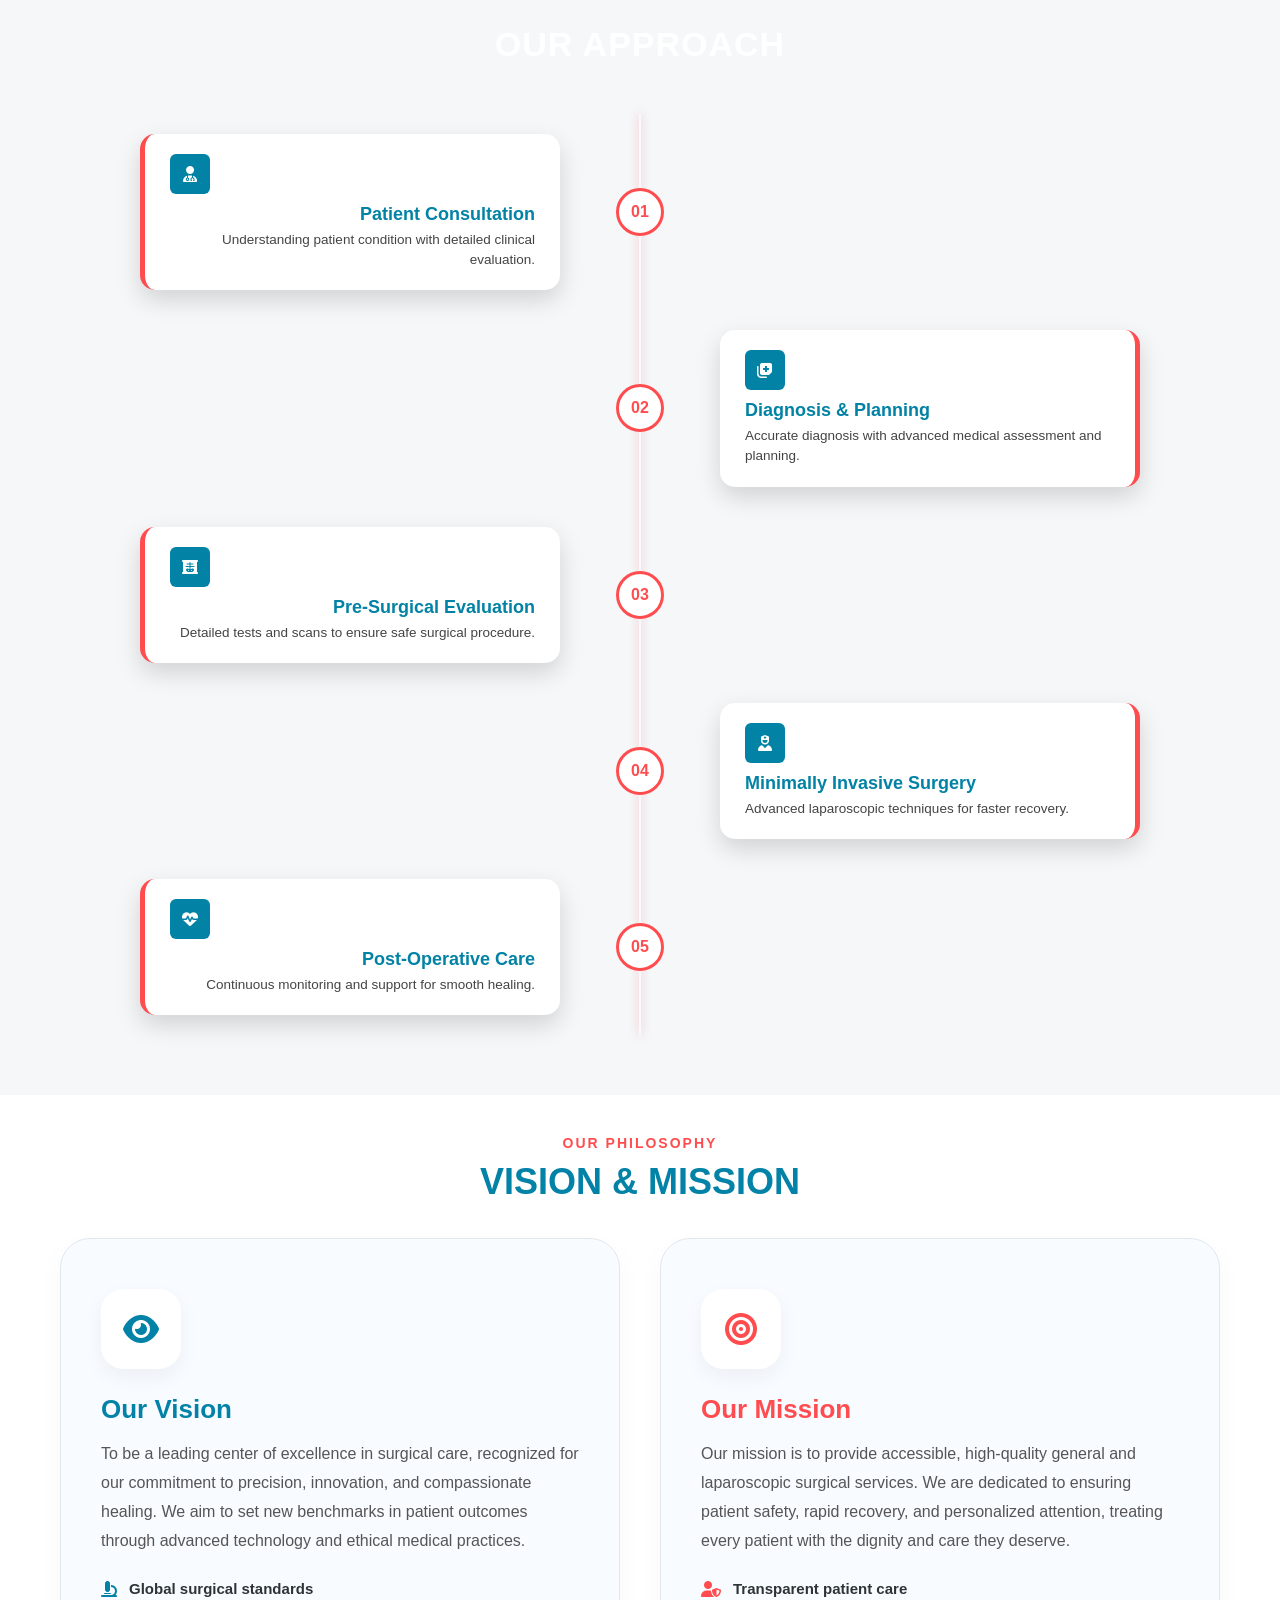
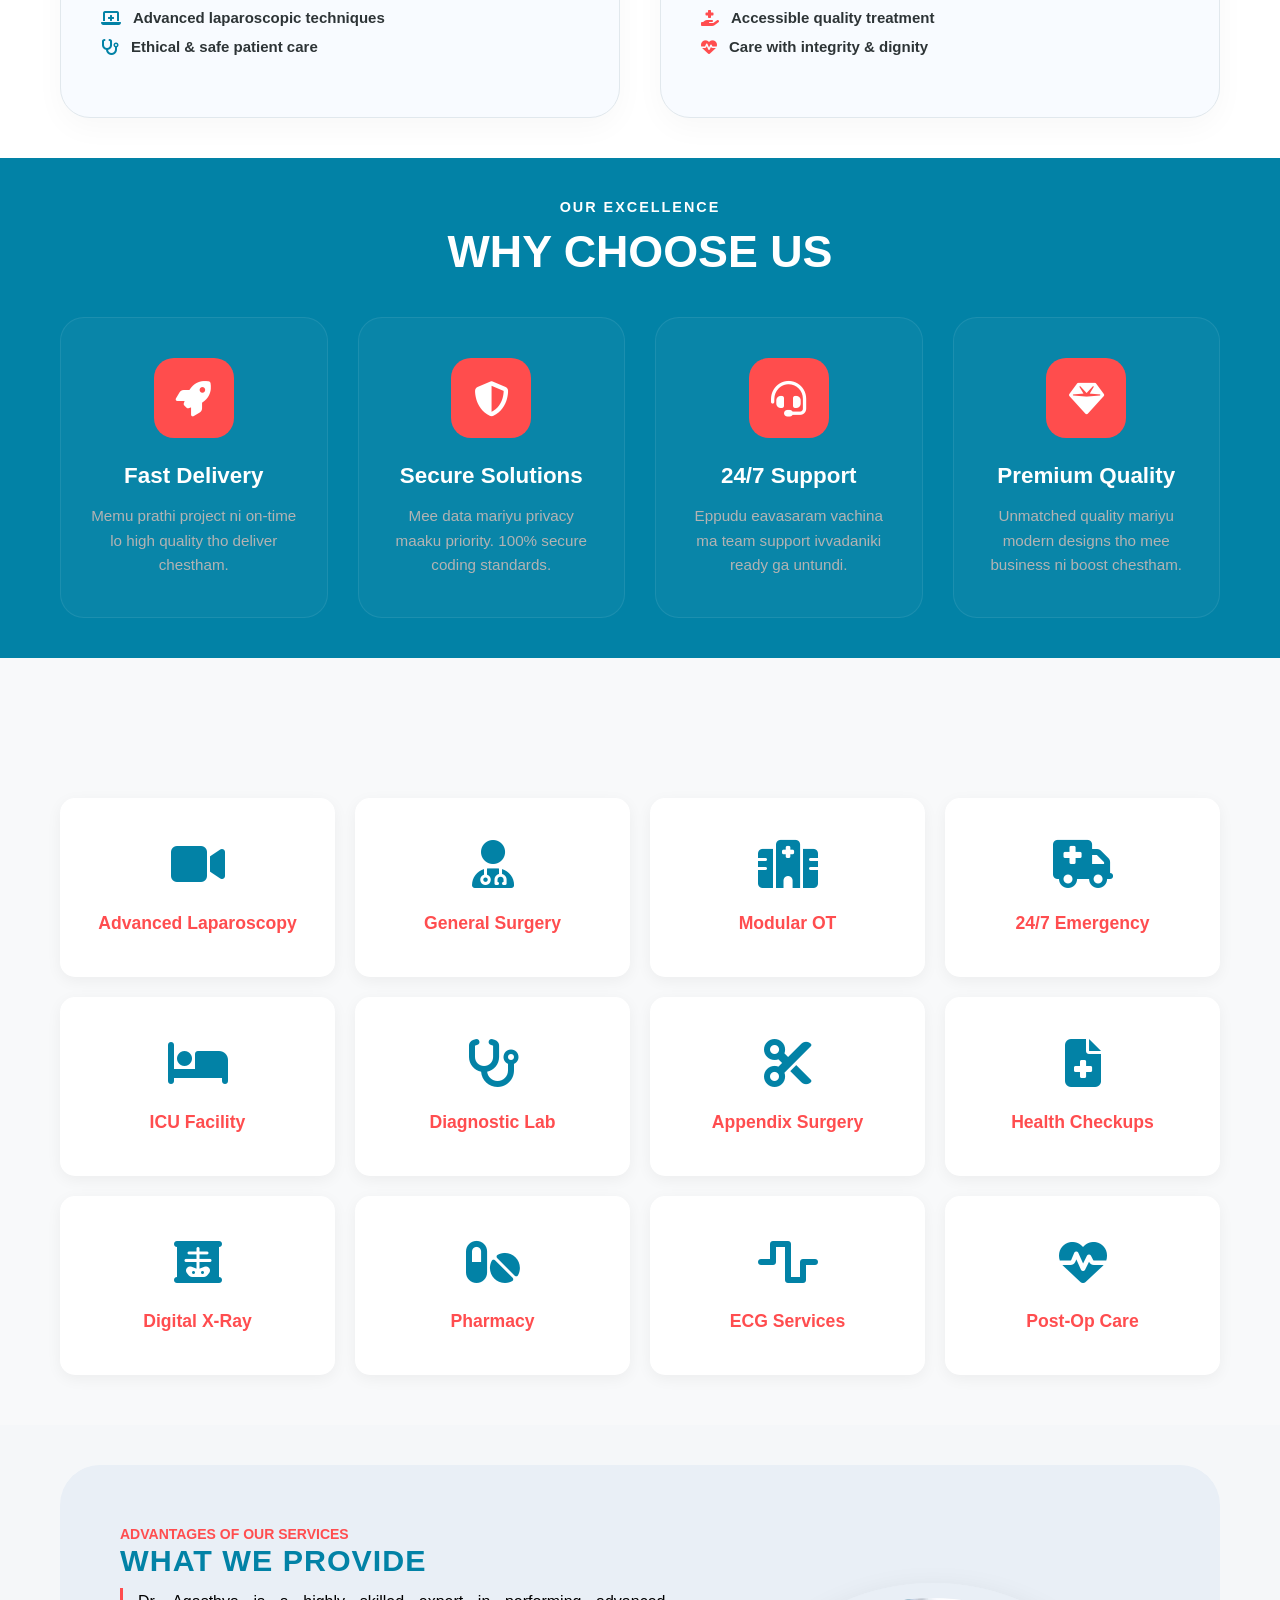
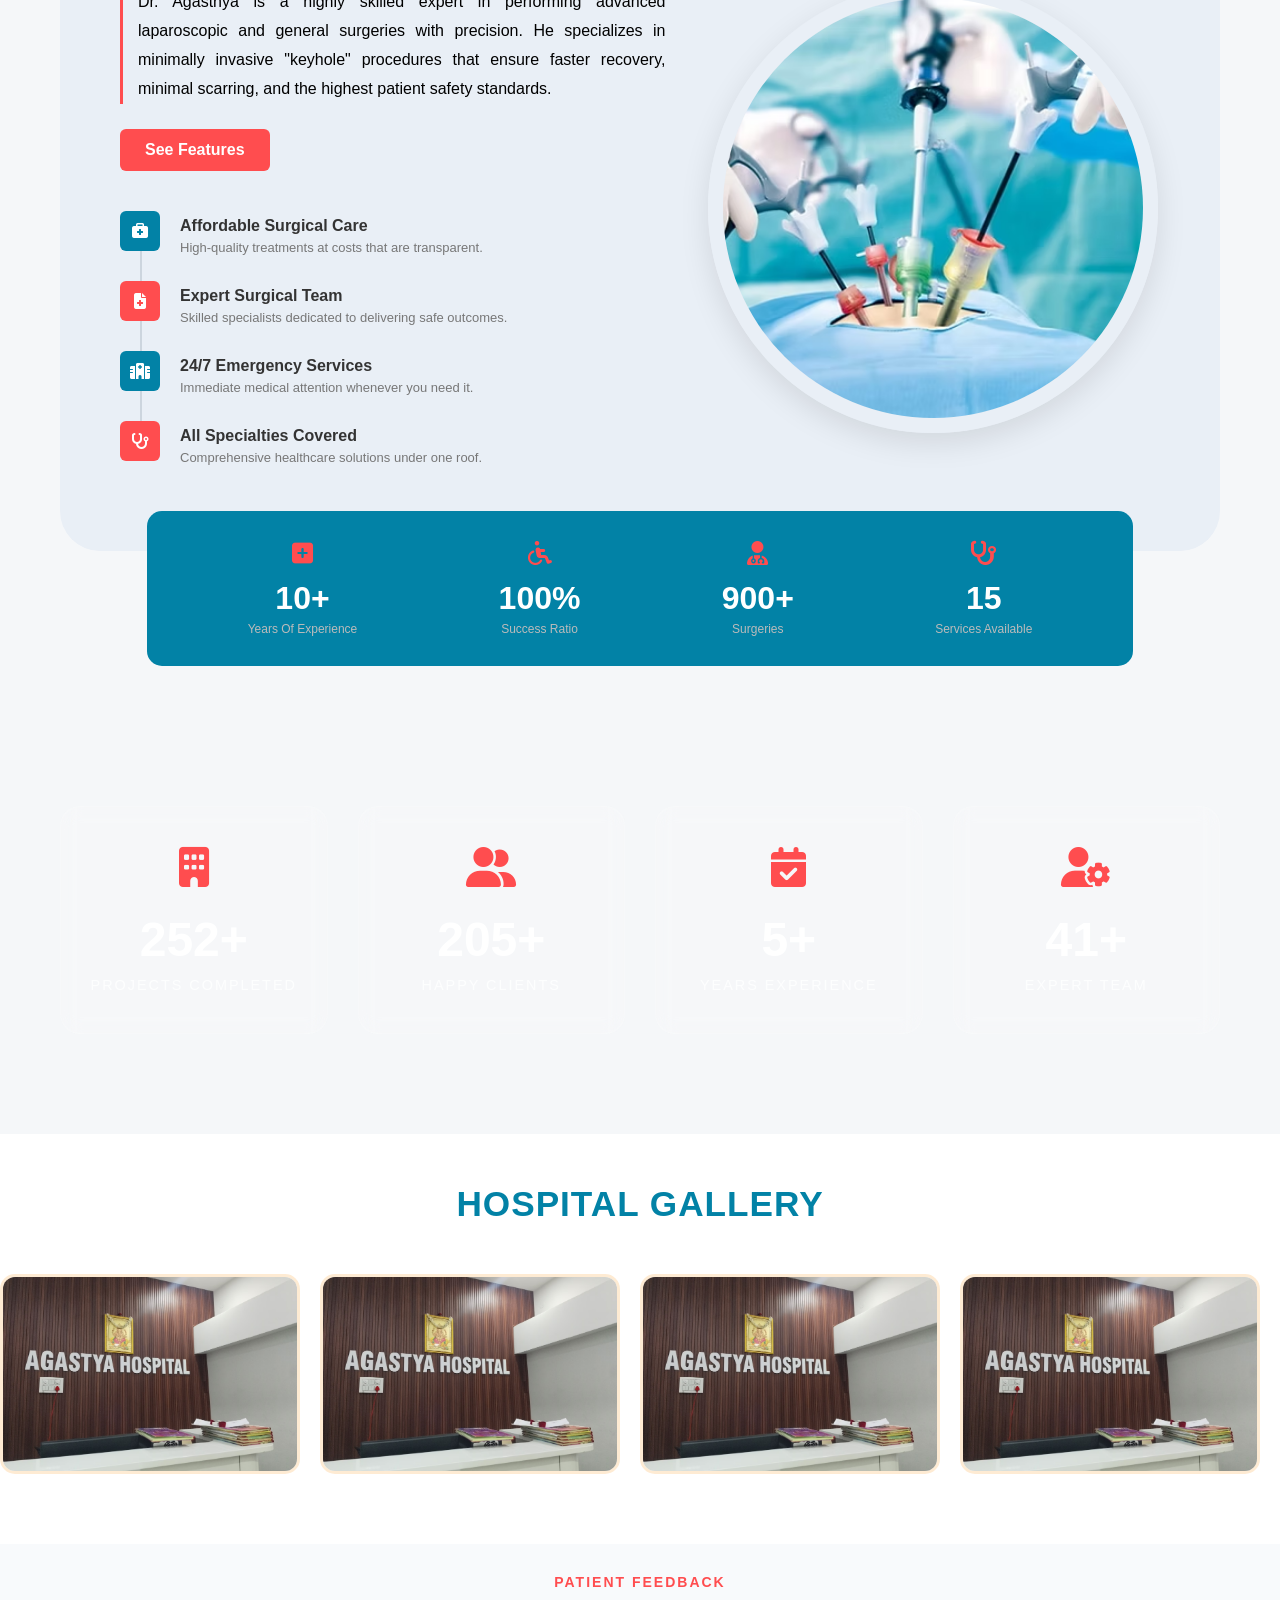
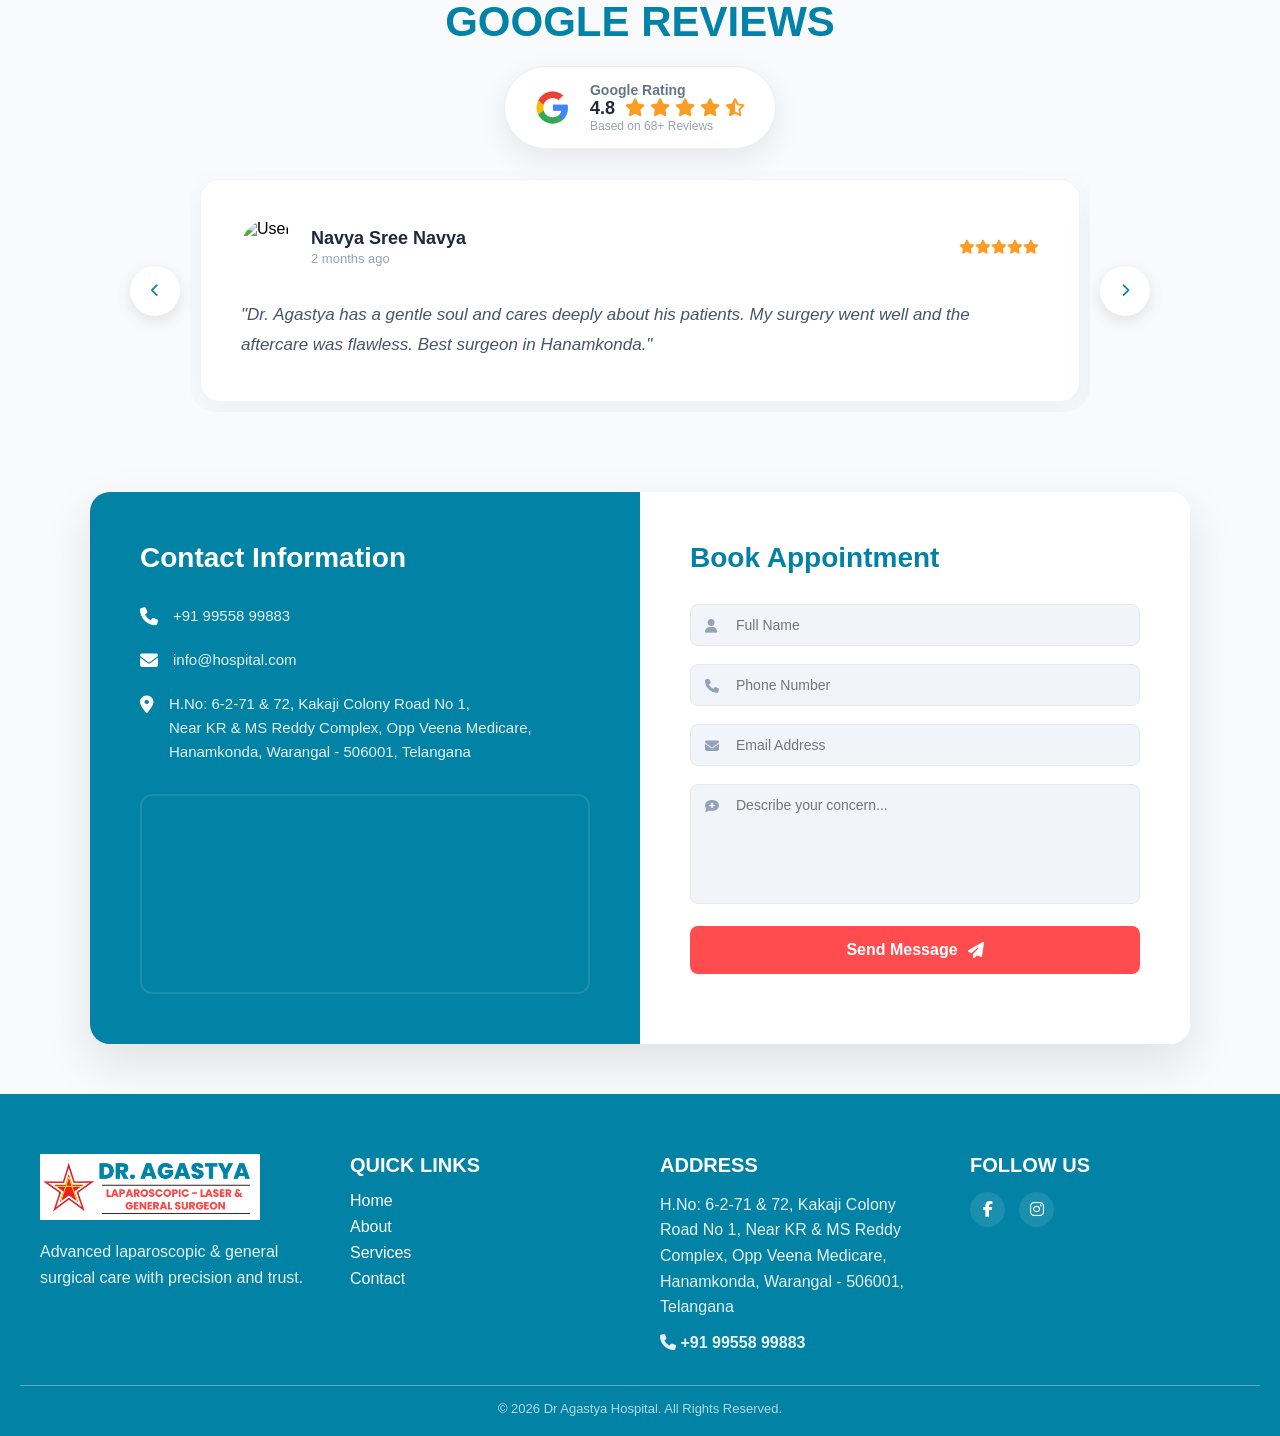
==== commit be8b628e: "dragastya'" ====
--- a/index.html
+++ b/index.html
@@ -891,35 +891,35 @@
         <div class="content-box" data-aos="fade-up">
             <div class="text-side">
                 <span class="label">Advantages of Our Services</span>
-                <h1>What We Provide</h1>
+              <h1 class="main-heading">What We Provide</h1>
                 <p class="intro-text">
                     Dr. Agasthya is a highly skilled expert in performing advanced laparoscopic and general surgeries with precision. He specializes in minimally invasive "keyhole" procedures that ensure faster recovery, minimal scarring, and the highest patient safety standards.
                 </p>
                 <a href="services.html" class="btn-features">See Features</a>
 
-                <div class="timeline">
-                    <div class="timeline-item">
+                <div class="timelin">
+                    <div class="timelin-item">
                         <div class="icon dark-blue"><i class="fas fa-briefcase-medical"></i></div>
                         <div class="details">
                             <h3>Affordable Surgical Care</h3>
                             <p>High-quality treatments at costs that are transparent.</p>
                         </div>
                     </div>
-                    <div class="timeline-item">
+                    <div class="timelin-item">
                         <div class="icon red-pink"><i class="fas fa-file-medical"></i></div>
                         <div class="details">
                             <h3>Expert Surgical Team</h3>
                             <p>Skilled specialists dedicated to delivering safe outcomes.</p>
                         </div>
                     </div>
-                    <div class="timeline-item">
+                    <div class="timelin-item">
                         <div class="icon dark-blue"><i class="fas fa-hospital"></i></div>
                         <div class="details">
                             <h3>24/7 Emergency Services</h3>
                             <p>Immediate medical attention whenever you need it.</p>
                         </div>
                     </div>
-                    <div class="timeline-item">
+                    <div class="timelin-item">
                         <div class="icon red-pink"><i class="fas fa-stethoscope"></i></div>
                         <div class="details">
                             <h3>All Specialties Covered</h3>
--- a/css/index.css
+++ b/css/index.css
@@ -2424,13 +2424,15 @@
 /* Text Section */
 .text-side { flex: 1.2; }
 .label { color: var(--brand-red); font-weight: bold; font-size: 14px; text-transform: uppercase; }
-h1 {
-   font-size: 1.9rem;
-        color:rgb(2, 130, 166);
-        font-weight: 800;
-        margin-bottom: 10px;
-        letter-spacing: 1px;
-        text-transform: uppercase;
+/* Meeru ichina properties ni class ga marchanu */
+.main-heading {
+    font-size: 1.9rem;
+    color: rgb(2, 130, 166); /* Meeru specify chesina blue color */
+    font-weight: 800;
+    margin-bottom: 10px;
+    letter-spacing: 1px;
+    text-transform: uppercase;
+    font-family: 'Poppins', sans-serif; /* Neat ga undadaniki font */
 }
 .intro-text { 
     color: black; 
@@ -2460,13 +2462,13 @@
 
 
 /* Vertical Timeline Line */
-.timeline {
+.timelin {
     position: relative;
     padding-left: 0;
 }
 
 /* Ekkade line logic undi */
-.timeline::before {
+.timelin::before {
     content: '';
     position: absolute;
     left: 20px; /* Icon center position */
@@ -2476,7 +2478,7 @@
     background-color: #ccd5de; /* Neat gray line */
 }
 
-.timeline-item {
+.timelin-item {
     position: relative;
     display: flex;
     align-items: center;
@@ -2499,7 +2501,7 @@
 .dark-blue { background-color: var(--brand-dark); }
 .red-pink { background-color: var(--brand-red); }
 
-.details h3 { font-size: 16px; margin: 0; color: #333; }
+.details h3 { font-size: 16px; margin: 0; color: #333; margin-bottom: 5px;}
 .details p { font-size: 13px; margin: 0; color: #777; }
 
 /* Image Side */
@@ -2533,18 +2535,102 @@
 .stat p { font-size: 12px; color: #bbb; }
 
 /* --- Mobile CSS --- */
+/* --- MOBILE CSS --- */
 @media (max-width: 991px) {
-    .content-box { flex-direction: column; padding: 40px 20px; text-align: center; }
-    .intro-text { border-left: none; padding-left: 0; }
-    .timeline::before { left: 50%; transform: translateX(-50%); } /* Line center for mobile */
-    .timeline-item { flex-direction: column; text-align: center; gap: 10px; }
-    .circle-image { width: 300px; height: 300px; }
-    .stats-bar { 
-        flex-direction: column; 
-        gap: 30px; 
-        width: 100%; 
-        margin-top: 20px; 
-    }
+
+    .content-box{
+        flex-direction: column;
+        padding: 40px 20px;
+        text-align: center;
+    }
+  .main-heading {
+    font-size: 25px;
+  }
+    .text-side{
+        width:100%;
+    }
+
+    .intro-text{
+        border-left: none;
+        padding-left: 0;
+        text-align:justify;
+    }
+
+    /* TIMELINE */
+    .timelin{
+        margin-top:30px;
+        width:100%;
+        padding-left:0;
+    }
+
+    /* CENTER LINE REMOVE */
+    .timelin::before{
+        left:20px;
+        top:0;
+        bottom:0;
+        transform:none;
+    }
+
+    /* ITEM */
+    .timelin-item{
+        flex-direction: row;
+        align-items: flex-start;
+        text-align:left;
+        gap:15px;
+        padding-left:0;
+        margin-bottom:25px;
+    }
+
+    /* ICON */
+    .icon{
+        width:40px;
+        height:40px;
+        min-width:40px;
+        font-size:15px;
+        border-radius:8px;
+        z-index:2;
+    }
+
+    /* DETAILS */
+    .details{
+        flex:1;
+    }
+
+    .details h3{
+        font-size:15px;
+        margin-bottom:5px;
+    }
+
+    .details p{
+        font-size:12px;
+        line-height:1.5;
+    }
+
+    /* IMAGE */
+    .image-side{
+        width:100%;
+        margin-top:20px;
+    }
+
+    .circle-image{
+        width:280px;
+        height:280px;
+        border-width:10px;
+    }
+
+    /* STATS BAR */
+    .stats-bar{
+        flex-direction:column;
+        gap:25px;
+        width:100%;
+        margin-top:25px;
+        padding:25px 20px;
+    }
+
+    .stat h2{
+        font-size:28px;
+    }
+
 }
 
 
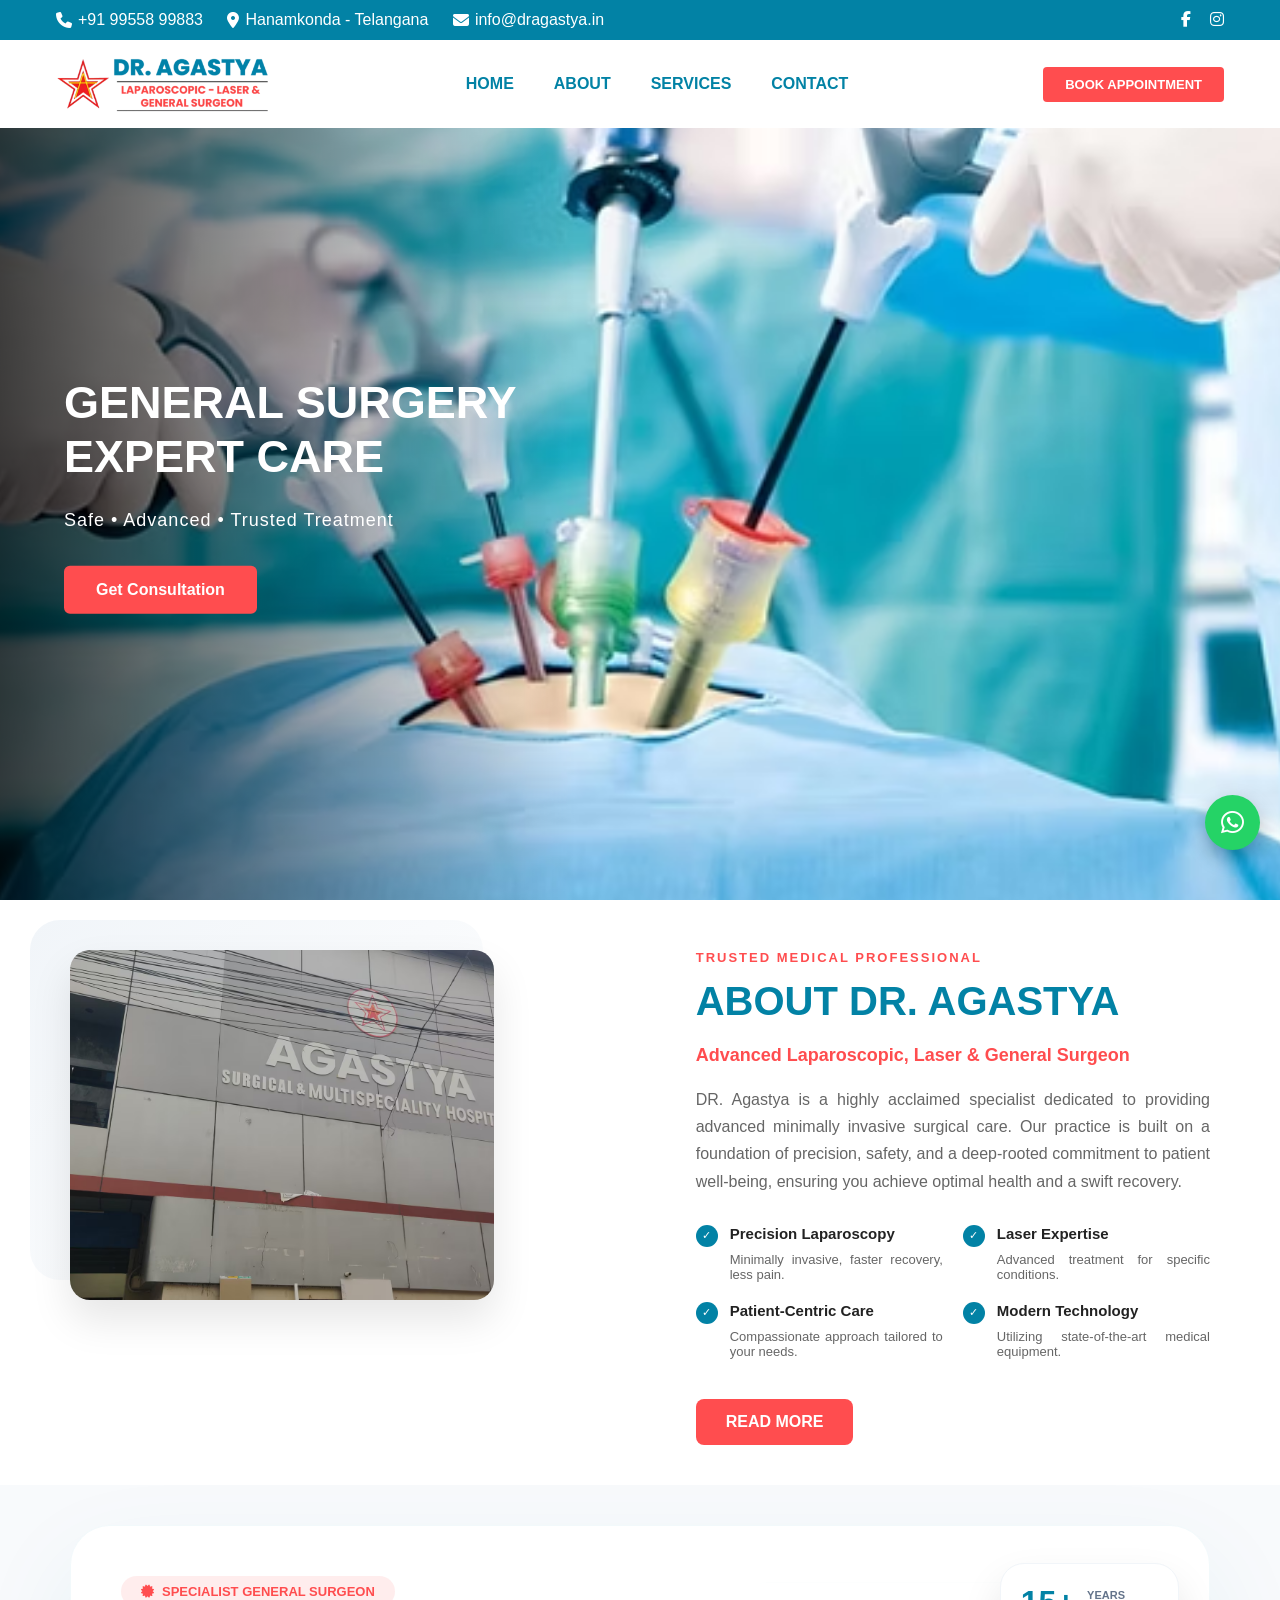
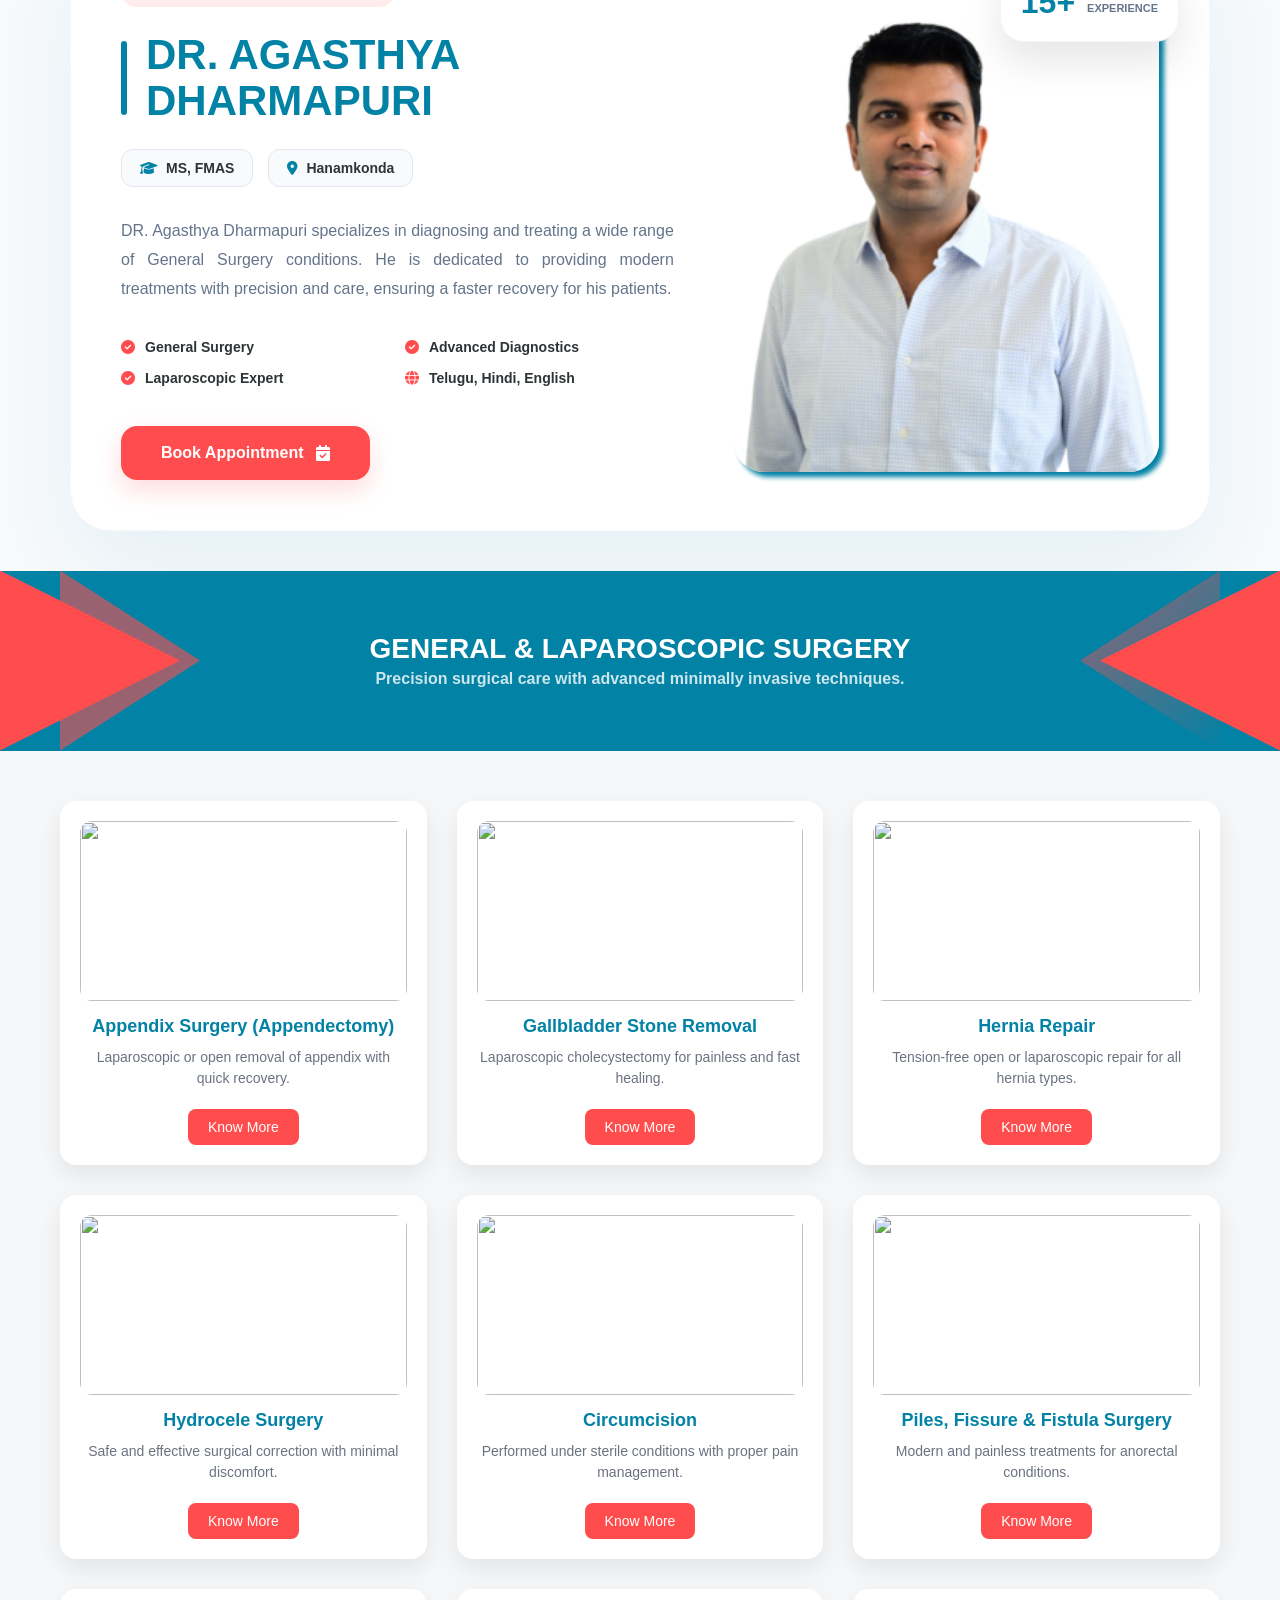
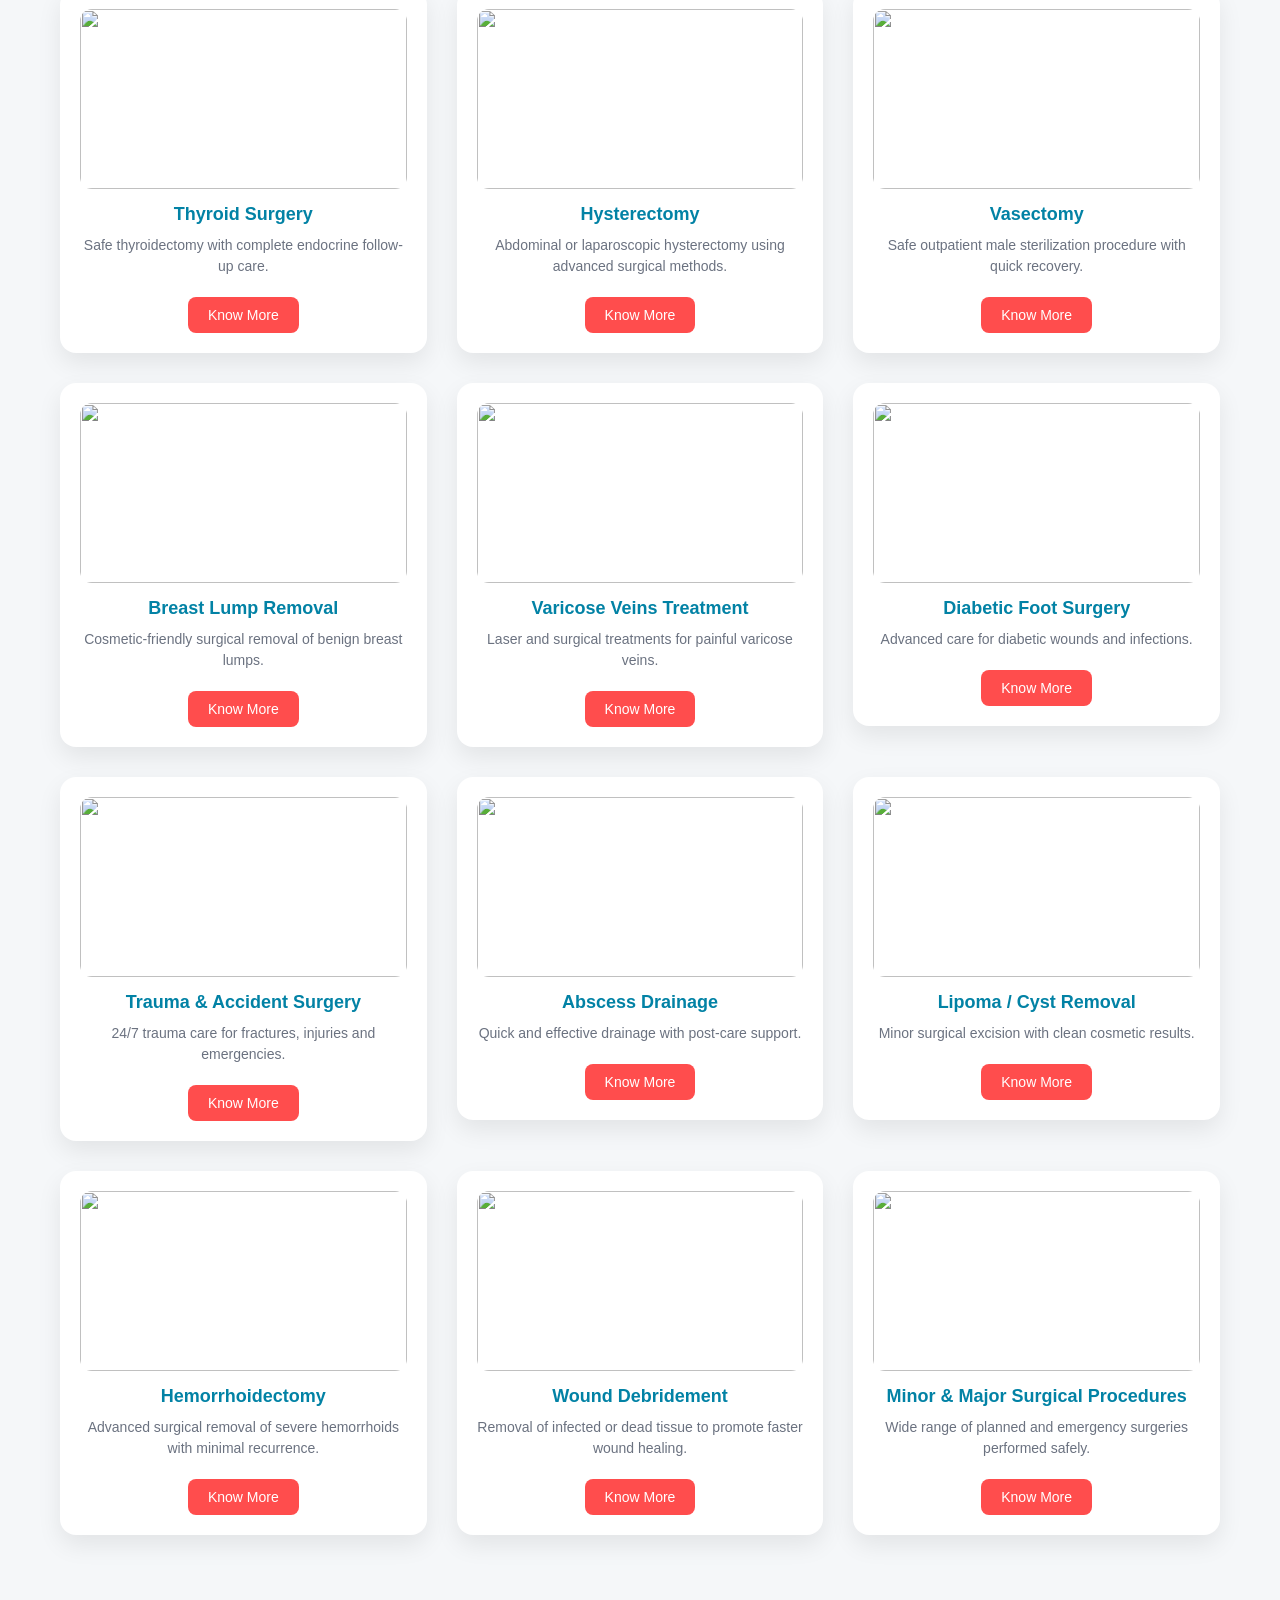
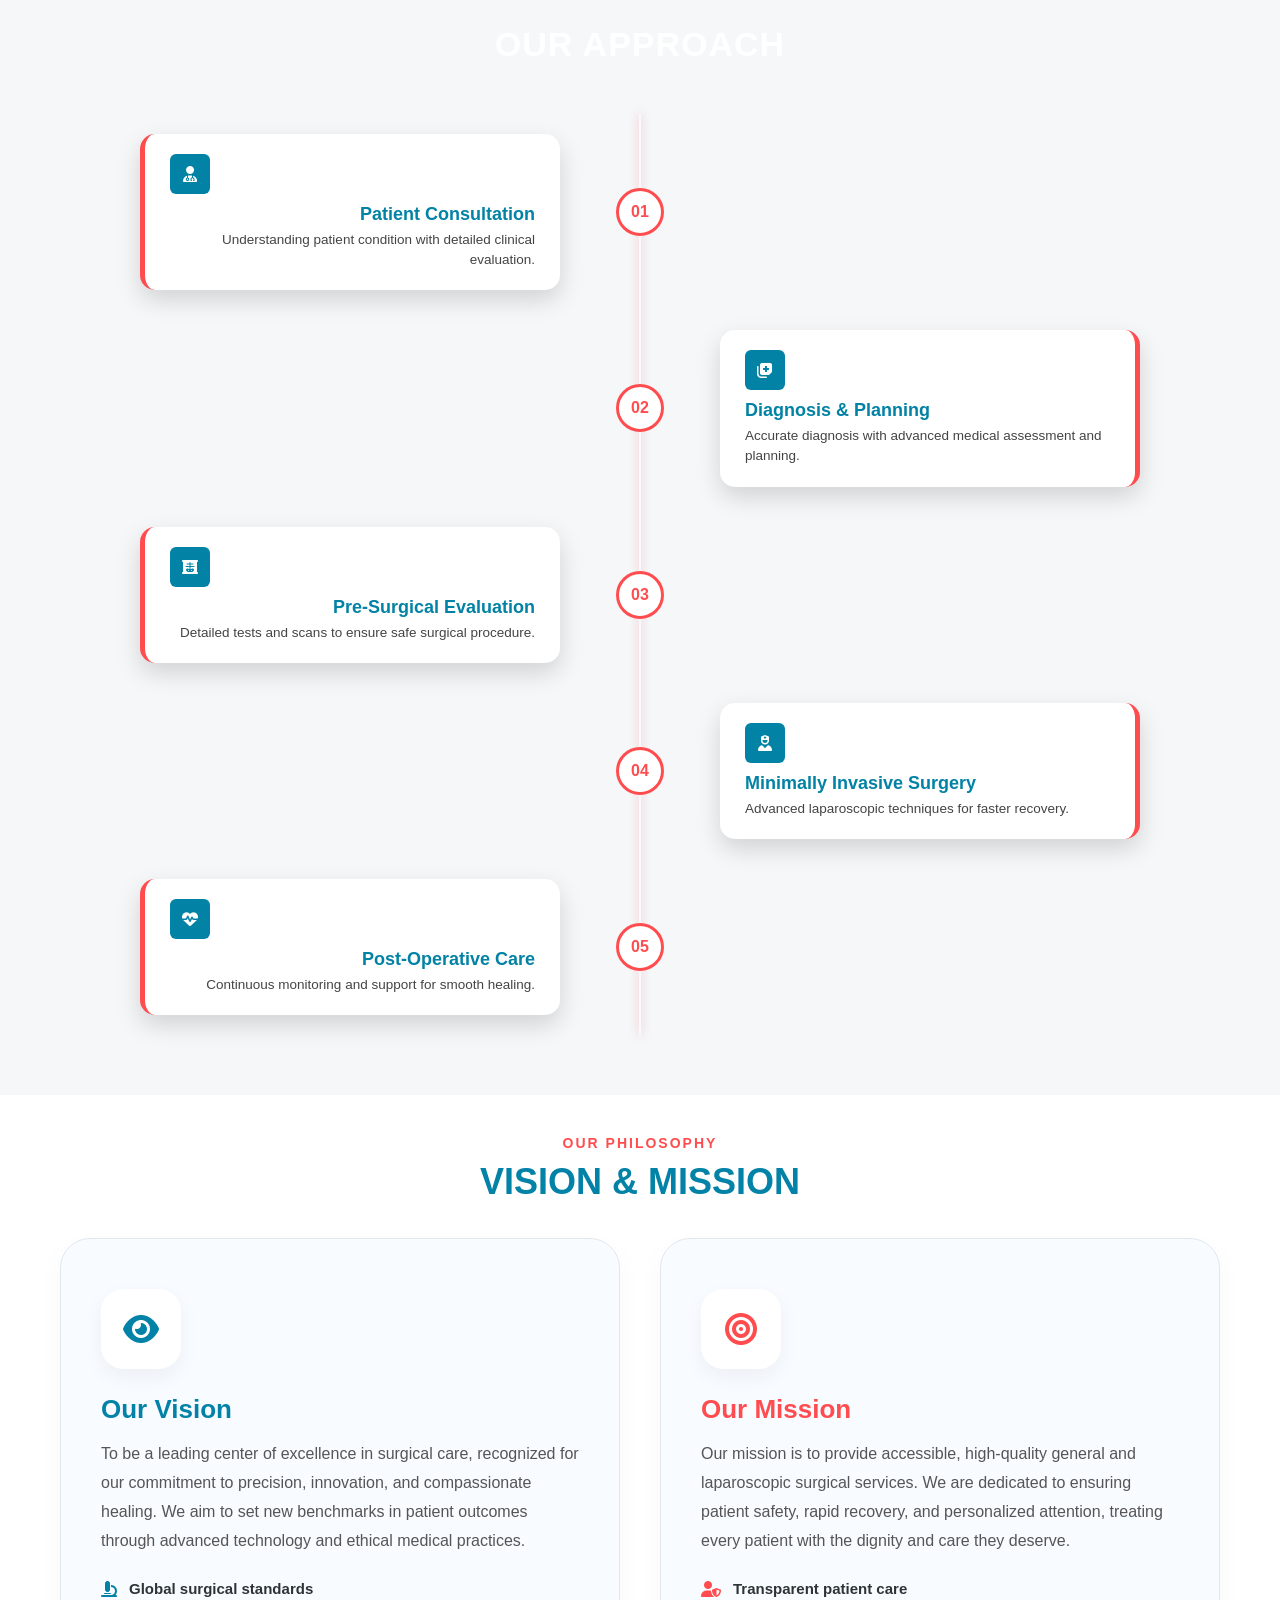
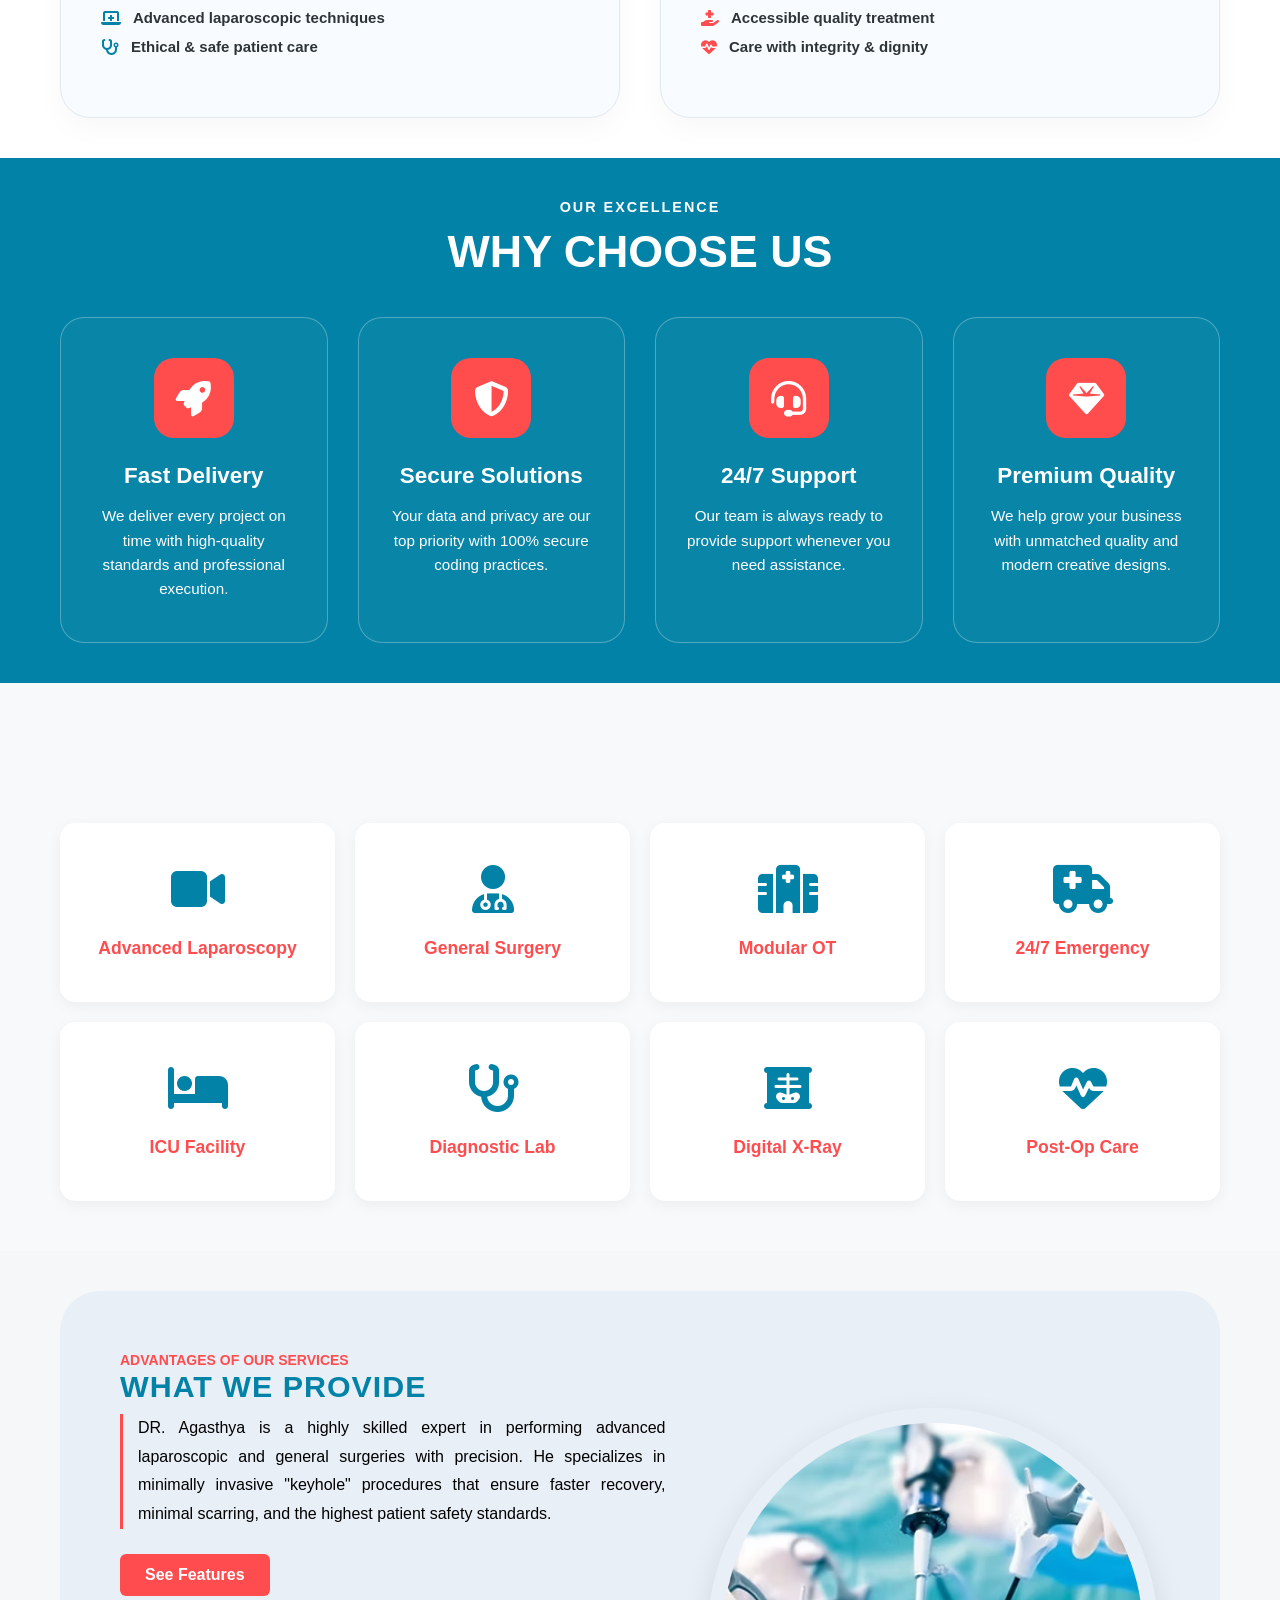
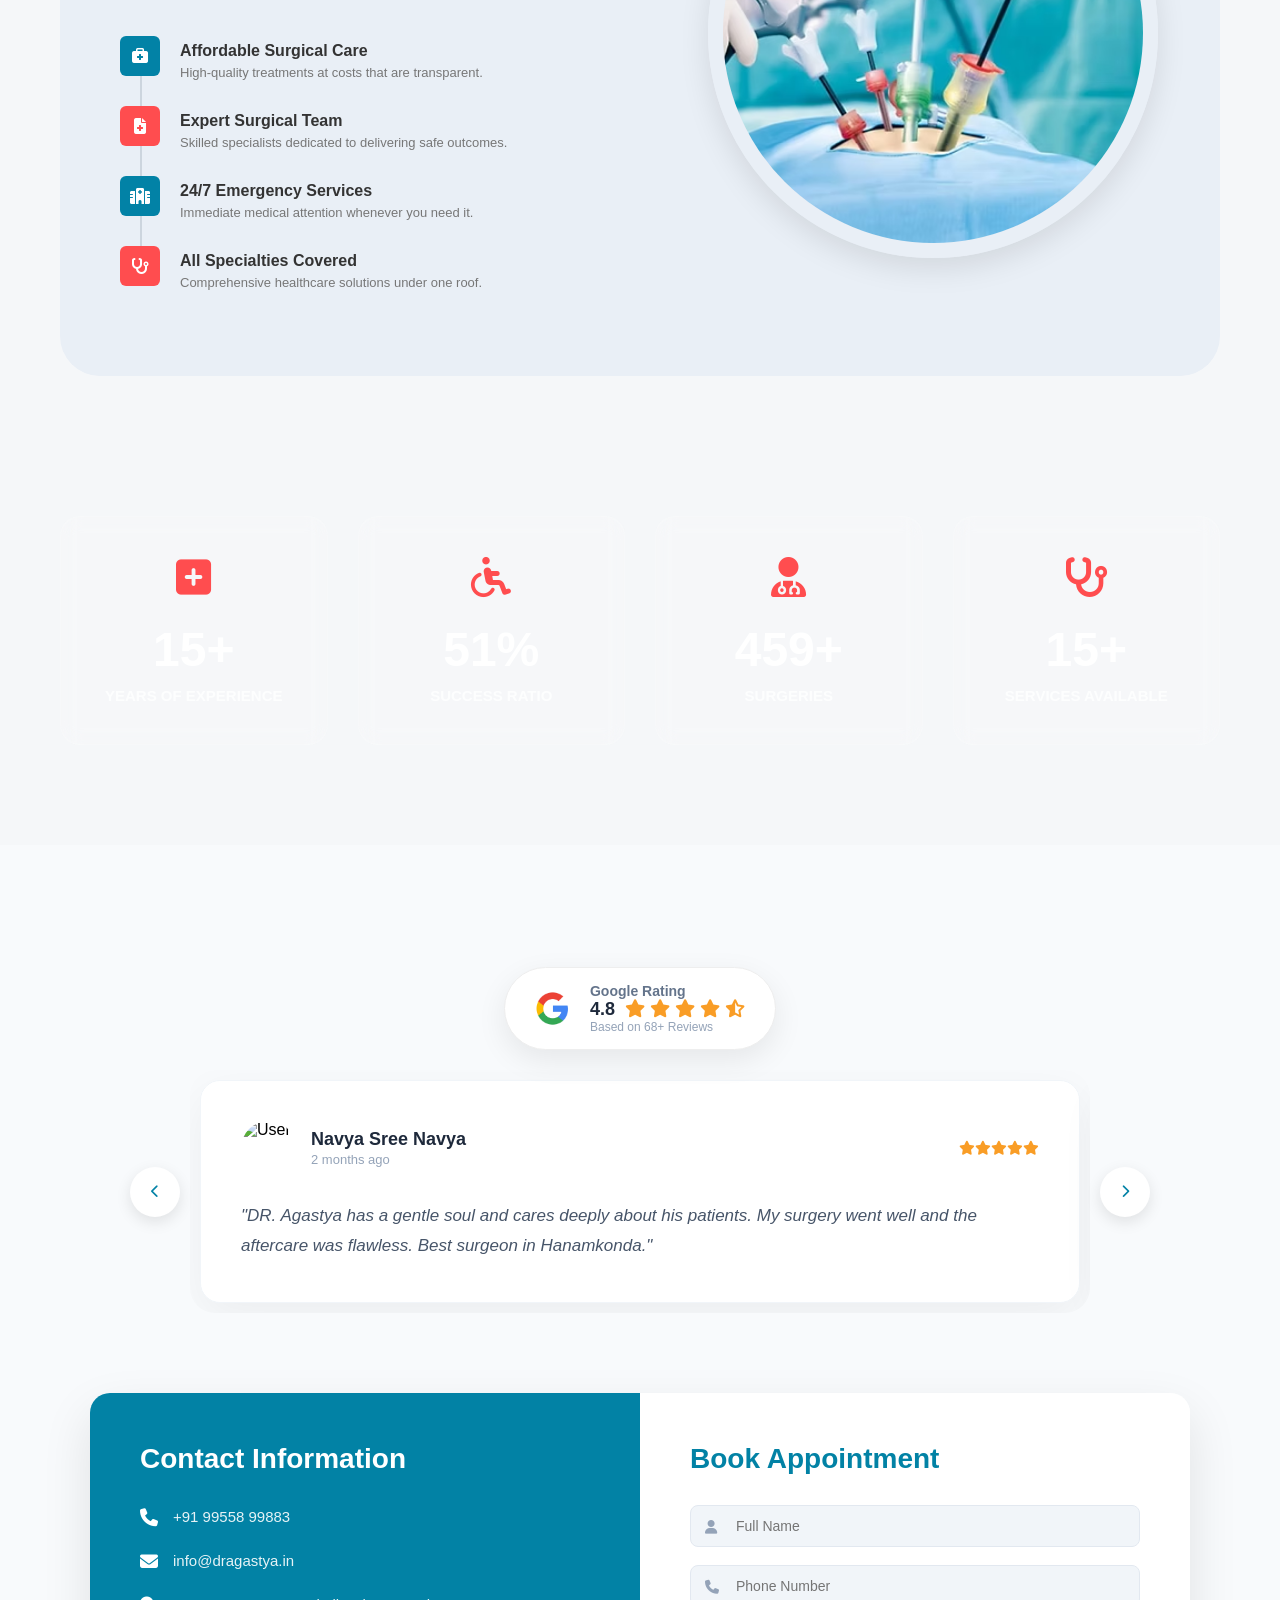
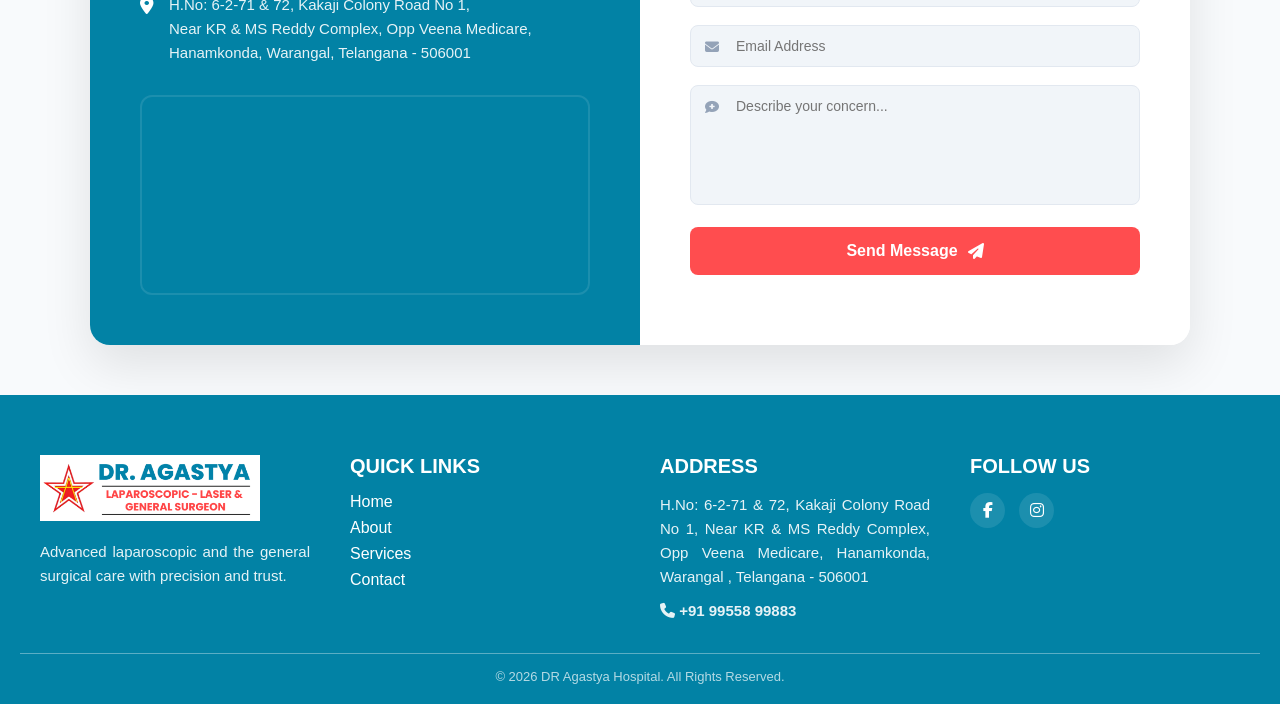
==== commit 0a0690d5: "agastya" ====
--- a/index.html
+++ b/index.html
@@ -25,7 +25,7 @@
     <div class="top-left">
       <span><i class="fa-solid fa-phone"></i> +91 99558 99883</span>
       <span><i class = "fa-solid fa-map-marker-alt"></i>Hanamkonda - Telangana</span>
-      <span><i class="fa-solid fa-envelope"></i> info@hospital.com</span>
+      <span><i class="fa-solid fa-envelope"></i> info@dragastya.in</span>
     </div>
 
     <div class="top-right">
@@ -240,7 +240,7 @@
       
       <h6 class="section-top-title" data-aos="fade-up">Trusted Medical Professional</h6>
       <h2 data-aos="fade-up" data-aos-delay="100">
-        ABOUT Dr. AGASTYA</span>
+        ABOUT DR. AGASTYA</span>
       </h2>
       
       <h4 class="doctor-specialization" data-aos="fade-up" data-aos-delay="200">
@@ -248,7 +248,7 @@
       </h4>
       
       <p class="doctor-bio" data-aos="fade-up" data-aos-delay="300">
-        Dr. Agastya is a highly acclaimed specialist dedicated to providing advanced minimally invasive surgical care. Our practice is built on a foundation of precision, safety, and a deep-rooted commitment to patient well-being, ensuring you achieve optimal health and a swift recovery.
+        DR. Agastya is a highly acclaimed specialist dedicated to providing advanced minimally invasive surgical care. Our practice is built on a foundation of precision, safety, and a deep-rooted commitment to patient well-being, ensuring you achieve optimal health and a swift recovery.
       </p>
       
       <ul class="specialized-points" data-aos="fade-up" data-aos-delay="400">
@@ -311,7 +311,7 @@
         </div>
         
         <h2 class="doc-name-title">
-          Dr. AGASTHYA DHARMAPURI
+          DR. AGASTHYA DHARMAPURI
         </h2>
         
         <div class="doc-meta-info">
@@ -324,7 +324,7 @@
         </div>
 
         <p class="doc-description">
-          Dr. Agasthya Dharmapuri specializes in diagnosing and treating a wide range of General Surgery conditions. He is dedicated to providing modern treatments with precision and care, ensuring a faster recovery for his patients.
+          DR. Agasthya Dharmapuri specializes in diagnosing and treating a wide range of General Surgery conditions. He is dedicated to providing modern treatments with precision and care, ensuring a faster recovery for his patients.
         </p>
 
         <div class="doc-features-grid">
@@ -343,7 +343,7 @@
 
       <div class="doc-image-area">
         <div class="floating-experience">
-          <span class="exp-number">5+</span>
+          <span class="exp-number">15+</span>
           <span class="exp-text">Years<br>Experience</span>
         </div>
         <div class="image-inner">
@@ -761,22 +761,21 @@
 
 
 
-
 <section class="why-choose-us">
     <div class="container">
         <div class="section-header" data-aos="fade-up">
             <span>Our Excellence</span>
             <h2>Why Choose Us</h2>
-          
         </div>
 
         <div class="features-grid">
+
             <div class="feature-card" data-aos="fade-up" data-aos-delay="100">
                 <div class="icon-box">
                     <i class="fas fa-rocket"></i>
                 </div>
                 <h3>Fast Delivery</h3>
-                <p>Memu prathi project ni on-time lo high quality tho deliver chestham.</p>
+                <p>We deliver every project on time with high-quality standards and professional execution.</p>
             </div>
 
             <div class="feature-card" data-aos="fade-up" data-aos-delay="200">
@@ -784,7 +783,7 @@
                     <i class="fas fa-shield-alt"></i>
                 </div>
                 <h3>Secure Solutions</h3>
-                <p>Mee data mariyu privacy maaku priority. 100% secure coding standards.</p>
+                <p>Your data and privacy are our top priority with 100% secure coding practices.</p>
             </div>
 
             <div class="feature-card" data-aos="fade-up" data-aos-delay="300">
@@ -792,7 +791,7 @@
                     <i class="fas fa-headset"></i>
                 </div>
                 <h3>24/7 Support</h3>
-                <p>Eppudu eavasaram vachina ma team support ivvadaniki ready ga untundi.</p>
+                <p>Our team is always ready to provide support whenever you need assistance.</p>
             </div>
 
             <div class="feature-card" data-aos="fade-up" data-aos-delay="400">
@@ -800,14 +799,12 @@
                     <i class="fas fa-gem"></i>
                 </div>
                 <h3>Premium Quality</h3>
-                <p>Unmatched quality mariyu modern designs tho mee business ni boost chestham.</p>
-            </div>
+                <p>We help grow your business with unmatched quality and modern creative designs.</p>
+            </div>
+
         </div>
     </div>
 </section>
-
-
-
 
 
 
@@ -850,26 +847,12 @@
                 <div class="icon-wrapper"><i class="fas fa-stethoscope"></i></div>
                 <h3>Diagnostic Lab</h3>
             </div>
-            <div class="facility-card" data-aos="zoom-in" data-aos-delay="350">
-                <div class="icon-wrapper"><i class="fas fa-appendicitis"></i><i class="fas fa-cut"></i></div>
-                <h3>Appendix Surgery</h3>
-            </div>
-            <div class="facility-card" data-aos="zoom-in" data-aos-delay="400">
-                <div class="icon-wrapper"><i class="fas fa-file-medical"></i></div>
-                <h3>Health Checkups</h3>
-            </div>
+           
             <div class="facility-card" data-aos="zoom-in" data-aos-delay="450">
                 <div class="icon-wrapper"><i class="fas fa-x-ray"></i></div>
                 <h3>Digital X-Ray</h3>
             </div>
-            <div class="facility-card" data-aos="zoom-in" data-aos-delay="500">
-                <div class="icon-wrapper"><i class="fas fa-pills"></i></div>
-                <h3>Pharmacy</h3>
-            </div>
-            <div class="facility-card" data-aos="zoom-in" data-aos-delay="550">
-                <div class="icon-wrapper"><i class="fas fa-wave-square"></i></div>
-                <h3>ECG Services</h3>
-            </div>
+            
             <div class="facility-card" data-aos="zoom-in" data-aos-delay="600">
                 <div class="icon-wrapper"><i class="fas fa-heartbeat"></i></div>
                 <h3>Post-Op Care</h3>
@@ -893,7 +876,7 @@
                 <span class="label">Advantages of Our Services</span>
               <h1 class="main-heading">What We Provide</h1>
                 <p class="intro-text">
-                    Dr. Agasthya is a highly skilled expert in performing advanced laparoscopic and general surgeries with precision. He specializes in minimally invasive "keyhole" procedures that ensure faster recovery, minimal scarring, and the highest patient safety standards.
+                    DR. Agasthya is a highly skilled expert in performing advanced laparoscopic and general surgeries with precision. He specializes in minimally invasive "keyhole" procedures that ensure faster recovery, minimal scarring, and the highest patient safety standards.
                 </p>
                 <a href="services.html" class="btn-features">See Features</a>
 
@@ -936,7 +919,7 @@
             </div>
         </div>
 
-        <div class="stats-bar" data-aos="fade-up" data-aos-delay="200">
+        <!-- <div class="stats-bar" data-aos="fade-up" data-aos-delay="200">
             <div class="stat">
                 <i class="fa-solid fa-square-plus"></i>
                 <h2>10+</h2>
@@ -957,7 +940,7 @@
                 <h2>15</h2>
                 <p>Services Available</p>
             </div>
-        </div>
+        </div> -->
     </div>
 </section>
 
@@ -965,9 +948,6 @@
 <script>AOS.init({ duration: 1000 });</script>
 </body>
 </html>
-
-
-
 
 
 
@@ -1001,85 +981,97 @@
         <div class="glass-grid">
             
             <div class="glass-card">
-                <i class="fas fa-building"></i>
-                <h2 class="counter" data-target="600">0 +</h2>
-                <p>PROJECTS COMPLETED</p>
+                <i class="fa-solid fa-square-plus"></i>
+                <h2 class="counter" data-target="15" data-suffix="+">0</h2>
+                <p>Years Of Experience</p>
             </div>
 
             <div class="glass-card">
-                <i class="fas fa-user-friends"></i>
-                <h2 class="counter" data-target="500">0 +</h2>
-                <p>HAPPY CLIENTS</p>
+                <i class="fa-solid fa-wheelchair"></i>
+                <h2 class="counter" data-target="99" data-suffix="%">0</h2>
+                <p>Success Ratio</p>
             </div>
 
             <div class="glass-card">
-                <i class="fas fa-calendar-check"></i>
-                <h2 class="counter" data-target="5">0 +</h2>
-                <p>YEARS EXPERIENCE</p>
+                <i class="fas fa-user-md"></i>
+                <h2 class="counter" data-target="900" data-suffix="+">0</h2>
+                <p>Surgeries</p>
             </div>
 
             <div class="glass-card">
-                <i class="fas fa-user-cog"></i>
-                <h2 class="counter" data-target="50">0 +</h2>
-                <p>EXPERT TEAM</p>
+                <i class="fas fa-stethoscope"></i>
+                <h2 class="counter" data-target="15" data-suffix="+">0</h2>
+                <p>Services Available</p>
             </div>
 
         </div>
     </div>
 </section>
 
-
 <script>
-    const counters = document.querySelectorAll('.counter');
-    const speed = 100; // Animation speed (thaggisthe fast ga avtundi)
-
-    const startCounters = () => {
-        counters.forEach(counter => {
-            const updateCount = () => {
-                const target = +counter.getAttribute('data-target');
-                
-                // Number ni mathrame extract cheyyali (replace use chesi '+' ni theesesi)
-                const currentText = counter.innerText.replace('+', '');
-                const count = +currentText;
-
-                // Increment calculation
-                const inc = Math.ceil(target / speed);
-
-                if (count < target) {
-                    const nextCount = count + inc;
-                    
-                    // Final value target kante ekkuva avvakunda check cheyali
-                    if (nextCount > target) {
-                        counter.innerText = target + "+";
-                    } else {
-                        // Count avthunappudu kuda '+' symbols chupisthundi
-                        counter.innerText = nextCount + "+";
-                        setTimeout(updateCount, 20); 
-                    }
+const counters = document.querySelectorAll('.counter');
+const speed = 100;
+
+const startCounters = () => {
+
+    counters.forEach(counter => {
+
+        const updateCount = () => {
+
+            const target = +counter.getAttribute('data-target');
+            const suffix = counter.getAttribute('data-suffix');
+
+            const currentText = counter.innerText.replace(/\D/g, '');
+            const count = +currentText;
+
+            const inc = Math.ceil(target / speed);
+
+            if (count < target) {
+
+                const nextCount = count + inc;
+
+                if (nextCount > target) {
+                    counter.innerText = target + suffix;
                 } else {
-                    counter.innerText = target + "+";
+                    counter.innerText = nextCount + suffix;
+                    setTimeout(updateCount, 20);
                 }
-            };
-            updateCount();
-        });
-    };
-
-    // Scroll trigger logic
-    const observerOptions = { threshold: 0.5 };
-
-    const observer = new IntersectionObserver((entries) => {
-        entries.forEach(entry => {
-            if (entry.isIntersecting) {
-                startCounters();
-                observer.unobserve(entry.target);
+
+            } else {
+                counter.innerText = target + suffix;
             }
-        });
-    }, observerOptions);
-
-    const sectionToObserve = document.querySelector('.glass-highlights');
-    if(sectionToObserve) {
-        observer.observe(sectionToObserve);
-    }
+
+        };
+
+        updateCount();
+
+    });
+
+};
+
+// SCROLL ANIMATION
+const observerOptions = {
+    threshold: 0.5
+};
+
+const observer = new IntersectionObserver((entries) => {
+
+    entries.forEach(entry => {
+
+        if (entry.isIntersecting) {
+            startCounters();
+            observer.unobserve(entry.target);
+        }
+
+    });
+
+}, observerOptions);
+
+const sectionToObserve = document.querySelector('.glass-highlights');
+
+if(sectionToObserve){
+    observer.observe(sectionToObserve);
+}
 </script>
 
 
@@ -1092,36 +1084,6 @@
 
 
 
-
-
-
-
-<section class="hospital-gallery-section" data-aos="fade-up">
-    <div class="gal-header">
-        <h2>HOSPITAL GALLERY</h2>
-        
-    </div>
-
-    <div class="gallery-marquee">
-        <div class="marquee-content">
-            <div class="gallery-item"><img src="images/hospital1.png" alt="Gallery 1"></div>
-            <div class="gallery-item"><img src="images/hospital1.png" alt="Gallery 2"></div>
-            <div class="gallery-item"><img src="images/hospital1.png" alt="Gallery 3"></div>
-            <div class="gallery-item"><img src="images/hospital1.png" alt="Gallery 4"></div>
-            <div class="gallery-item"><img src="images/hospital1.png" alt="Gallery 5"></div>
-            <div class="gallery-item"><img src="images/hospital1.png" alt="Gallery 6"></div>
-            <div class="gallery-item"><img src="images/hospital1.png" alt="Gallery 8"></div>
-            <div class="gallery-item"><img src="images/hospital1.png" alt="Gallery 4"></div>
-            
-             <div class="gallery-item"><img src="images/hospital1.png" alt="Gallery 1"></div>
-            <div class="gallery-item"><img src="images/hospital1.png" alt="Gallery 2"></div>
-            <div class="gallery-item"><img src="images/hospital1.png" alt="Gallery 3"></div>
-            <div class="gallery-item"><img src="images/hospital1.png" alt="Gallery 4"></div>
-             <div class="gallery-item"><img src="images/hospital1.png" alt="Gallery 5"></div>
-            
-        </div>
-    </div>
-</section>
 
 
 
@@ -1159,7 +1121,7 @@
                                 <div><h5>Navya Sree Navya</h5><span>2 months ago</span></div>
                                 <div class="rev-stars"><i class="fas fa-star"></i><i class="fas fa-star"></i><i class="fas fa-star"></i><i class="fas fa-star"></i><i class="fas fa-star"></i></div>
                             </div>
-                            <p>"Dr. Agastya has a gentle soul and cares deeply about his patients. My surgery went well and the aftercare was flawless. Best surgeon in Hanamkonda."</p>
+                            <p>"DR. Agastya has a gentle soul and cares deeply about his patients. My surgery went well and the aftercare was flawless. Best surgeon in Hanamkonda."</p>
                         </div>
                     </div>
                     <div class="review-slide">
@@ -1169,7 +1131,7 @@
                                 <div><h5>Pojitha Donikala</h5><span>5 months ago</span></div>
                                 <div class="rev-stars"><i class="fas fa-star"></i><i class="fas fa-star"></i><i class="fas fa-star"></i><i class="fas fa-star"></i><i class="fas fa-star"></i></div>
                             </div>
-                            <p>"I underwent hernia surgery. Dr. Agastya explained everything clearly - the cause, procedure, and recovery - which helped me feel calm and confident."</p>
+                            <p>"I underwent hernia surgery. DR. Agastya explained everything clearly - the cause, procedure, and recovery - which helped me feel calm and confident."</p>
                         </div>
                     </div>
                     <div class="review-slide">
@@ -1179,7 +1141,7 @@
                                 <div><h5>Dileep Nalla</h5><span>9 months ago</span></div>
                                 <div class="rev-stars"><i class="fas fa-star"></i><i class="fas fa-star"></i><i class="fas fa-star"></i><i class="fas fa-star"></i><i class="fas fa-star"></i></div>
                             </div>
-                            <p>"Wonderful experience for laparoscopic appendix surgery. Hygienic hospital and professional staff. Dr. Agastya is highly skilled and very kind."</p>
+                            <p>"Wonderful experience for laparoscopic appendix surgery. Hygienic hospital and professional staff. DR. Agastya is highly skilled and very kind."</p>
                         </div>
                     </div>
                     <div class="review-slide">
@@ -1189,7 +1151,7 @@
                                 <div><h5>Sushmitha Siripuram</h5><span>2 months ago</span></div>
                                 <div class="rev-stars"><i class="fas fa-star"></i><i class="fas fa-star"></i><i class="fas fa-star"></i><i class="fas fa-star"></i><i class="fas fa-star"></i></div>
                             </div>
-                            <p>"My husband underwent laparoscopic appendicitis surgery. We had a very good experience. Doctor explained everything clearly and surgery was smooth."</p>
+                            <p>"My husband underwent laparoscopic appendicitis surgery. We had a very good experience. DR. Agastya explained everything clearly and surgery was smooth."</p>
                         </div>
                     </div>
                     <div class="review-slide">
@@ -1199,7 +1161,7 @@
                                 <div><h5>Bommagani Prashanth</h5><span>3 months ago</span></div>
                                 <div class="rev-stars"><i class="fas fa-star"></i><i class="fas fa-star"></i><i class="fas fa-star"></i><i class="fas fa-star"></i><i class="fas fa-star"></i></div>
                             </div>
-                            <p>"My Father was treated by Dr. Agastya and we're very happy with results. He truly is the best General Surgeon in Hanamkonda now our father well."</p>
+                            <p>"My Father was treated by DR. Agastya and we're very happy with results. He truly is the best General Surgeon in Hanamkonda now our father well."</p>
                         </div>
                     </div>
                     </div>
@@ -1304,14 +1266,14 @@
           </div>
           <div class="info-item">
             <i class="fas fa-envelope"></i>
-            <span>info@hospital.com</span>
+            <span>info@dragastya.in</span>
           </div>
           <div class="info-item">
             <i class="fas fa-map-marker-alt"></i>
             <span class="address-text">
               H.No: 6-2-71 & 72, Kakaji Colony Road No 1,<br>
               Near KR & MS Reddy Complex, Opp Veena Medicare,<br>
-              Hanamkonda, Warangal - 506001, Telangana
+              Hanamkonda, Warangal, Telangana - 506001
             </span>
           </div>
         </div>
@@ -1452,17 +1414,17 @@
 <!-- 1. LOGO -->
 <div class="footer-col" data-aos="fade-up">
 <img src="images/flogo.png" class="footer-logo">
-<p>Advanced laparoscopic & general surgical care with precision and trust.</p>
+<p>Advanced laparoscopic and the general surgical care with precision and trust.</p>
 </div>
 
 <!-- 2. QUICK LINKS -->
 <div class="footer-col" data-aos="fade-up" data-aos-delay="100">
 <h4>Quick Links</h4>
 <ul>
-<li><a href="#home">Home</a></li>
-<li><a href="#about">About</a></li>
-<li><a href="#services">Services</a></li>
-<li><a href="#contact">Contact</a></li>
+<li><a href="index.html">Home</a></li>
+<li><a href="about.html">About</a></li>
+<li><a href="services.html">Services</a></li>
+<li><a href="contact.html">Contact</a></li>
 </ul>
 </div>
 
@@ -1473,9 +1435,9 @@
 H.No: 6-2-71 & 72,
 Kakaji Colony Road No 1,
 Near KR & MS Reddy Complex,
-Opp Veena Medicare,<br>
-Hanamkonda, Warangal - 506001,<br>
-Telangana
+Opp Veena Medicare,
+Hanamkonda, Warangal ,
+Telangana - 506001
 </p>
 
 <p class="phone">
@@ -1499,7 +1461,7 @@
 
 <!-- BOTTOM -->
 <div class="footer-bottom">
-<p>© 2026 Dr Agastya Hospital. All Rights Reserved.</p>
+<p>© 2026 DR Agastya Hospital. All Rights Reserved.</p>
 </div>
 
 </footer>
--- a/css/index.css
+++ b/css/index.css
@@ -301,7 +301,6 @@
 
 :root {
   --primary: #ff4d4f;
-
 }
 
 /* HERO */
@@ -339,18 +338,22 @@
   transition: transform 8s ease;
 }
 
-/* ZOOM */
+/* ZOOM EFFECT */
 .hero-slide.active img {
   transform: scale(1.1);
 }
 
-/* LEFT DARK OVERLAY */
+/* DARK OVERLAY */
 .hero-slide::before {
   content: "";
   position: absolute;
   width: 45%;
   height: 100%;
-  background: linear-gradient(to right, rgba(0,0,0,0.7), transparent);
+  background: linear-gradient(
+    to right,
+    rgba(0,0,0,0.75),
+    transparent
+  );
   z-index: 1;
 }
 
@@ -362,47 +365,50 @@
   transform: translateY(-50%);
   color: white;
   z-index: 2;
-  max-width: 500px;
+  max-width: 650px;
 }
 
 .hero-content h1 {
-  font-size: clamp(24px, 3vw, 40px);
-  font-weight: 800;
-  margin-bottom: 10px;
+  font-size: 45px;
+  font-weight: 900;
+  margin-bottom: 20px;
   text-transform: uppercase;
+  line-height: 1.2;
   opacity: 0;
   transform: translateX(-40px);
   transition: 0.6s ease;
 }
 
 .hero-content p {
-  font-size: 14px;
-  letter-spacing: 2px;
-  margin-bottom: 20px;
+  font-size: 18px;
+  letter-spacing: 1px;
+  line-height: 1.8;
+  margin-bottom: 30px;
   opacity: 0;
   transform: translateX(-40px);
   transition: 0.6s ease 0.2s;
 }
 
 .hero-btn {
-  padding: 10px 22px;
+  display: inline-block;
+  padding: 15px 32px;
   background: var(--primary);
   color: white;
   text-decoration: none;
   font-weight: 700;
-  font-size: 13px;
-  border-radius: 4px;
+  font-size: 16px;
+  border-radius: 6px;
   opacity: 0;
   transform: translateX(-40px);
   transition: 0.6s ease 0.4s;
 }
 
 .hero-btn:hover {
-  background:#0282a5;
+  background: #0282a5;
   color: white;
 }
 
-/* ACTIVE ANIMATION */
+/* ACTIVE TEXT ANIMATION */
 .hero-slide.active h1,
 .hero-slide.active p,
 .hero-slide.active .hero-btn {
@@ -410,7 +416,7 @@
   transform: translateX(0);
 }
 
-/* MOBILE PERFECT FIX 🔥 */
+/* MOBILE RESPONSIVE */
 @media (max-width:768px){
 
 .hero {
@@ -423,26 +429,43 @@
 
 .hero-slide img {
   height: 100vh;
-  object-fit: cover; /* IMPORTANT */
+  object-fit: cover;
+}
+
+/* MOBILE OVERLAY */
+.hero-slide::before {
+  width: 100%;
+  background: linear-gradient(
+    to top,
+    rgba(0,0,0,0.8),
+    rgba(0,0,0,0.2)
+  );
 }
 
 .hero-content {
   top: 60%;
   left: 6%;
-  width: 85%;
+  width: 88%;
 }
 
 .hero-content h1 {
-  font-size: 22px;
+  font-size: 35px;
+  margin-bottom: 15px;
+  line-height: 1.3;
 }
 
 .hero-content p {
-  font-size: 12px;
-}
-
-}
-
-
+  font-size: 16px;
+  line-height: 1.7;
+  margin-bottom: 25px;
+}
+
+.hero-btn {
+  font-size: 15px;
+  padding: 14px 28px;
+}
+
+}
 
 
 
@@ -949,7 +972,7 @@
 .image-inner {
   border-radius: 30px;
   overflow: hidden;
-  box-shadow: 10px 10px 10px var(--h-blue); /* Offset Background Effect */
+  box-shadow: 5px 5px 5px var(--h-blue); /* Offset Background Effect */
 }
 
 .main-doc-img {
@@ -1077,11 +1100,14 @@
 .arrow-content h2 {
   font-size: 28px;
   font-weight: 800;
+  text-transform: uppercase;
   margin-bottom: 5px;
 }
 
 .arrow-content p {
-  font-size: 14px;
+  font-size: 16px;
+  color: white;
+  font-weight: 600;
   opacity: 0.8;
 }
 
@@ -2178,7 +2204,7 @@
         padding: 40px 30px;
         border-radius: 24px;
         text-align: center;
-        border: 1px solid rgba(255, 255, 255, 0.08);
+        border: 1px solid rgba(255, 255, 255, 0.28);
         transition: all 0.4s ease;
     }
 
@@ -2218,7 +2244,7 @@
 
     .feature-card p {
         font-size: 0.95rem;
-        color: #b3b3b3;
+        color: white;
         line-height: 1.6;
     }
 
@@ -2721,10 +2747,11 @@
 }
 
 .glass-card p {
-    font-size: 0.9rem;
+    font-size: 15px;
     text-transform: uppercase;
-    letter-spacing: 2px;
-    font-weight: 500;
+   
+     color:white;
+    font-weight: 900;
     opacity: 0.8;
 }
 
@@ -3342,8 +3369,9 @@
 
 /* TEXT */
 .footer-col p {
-  font-size: 16px;
+  font-size: 15px;
   line-height: 1.6;
+  text-align: justify;
   opacity: 0.9;
 }
 
